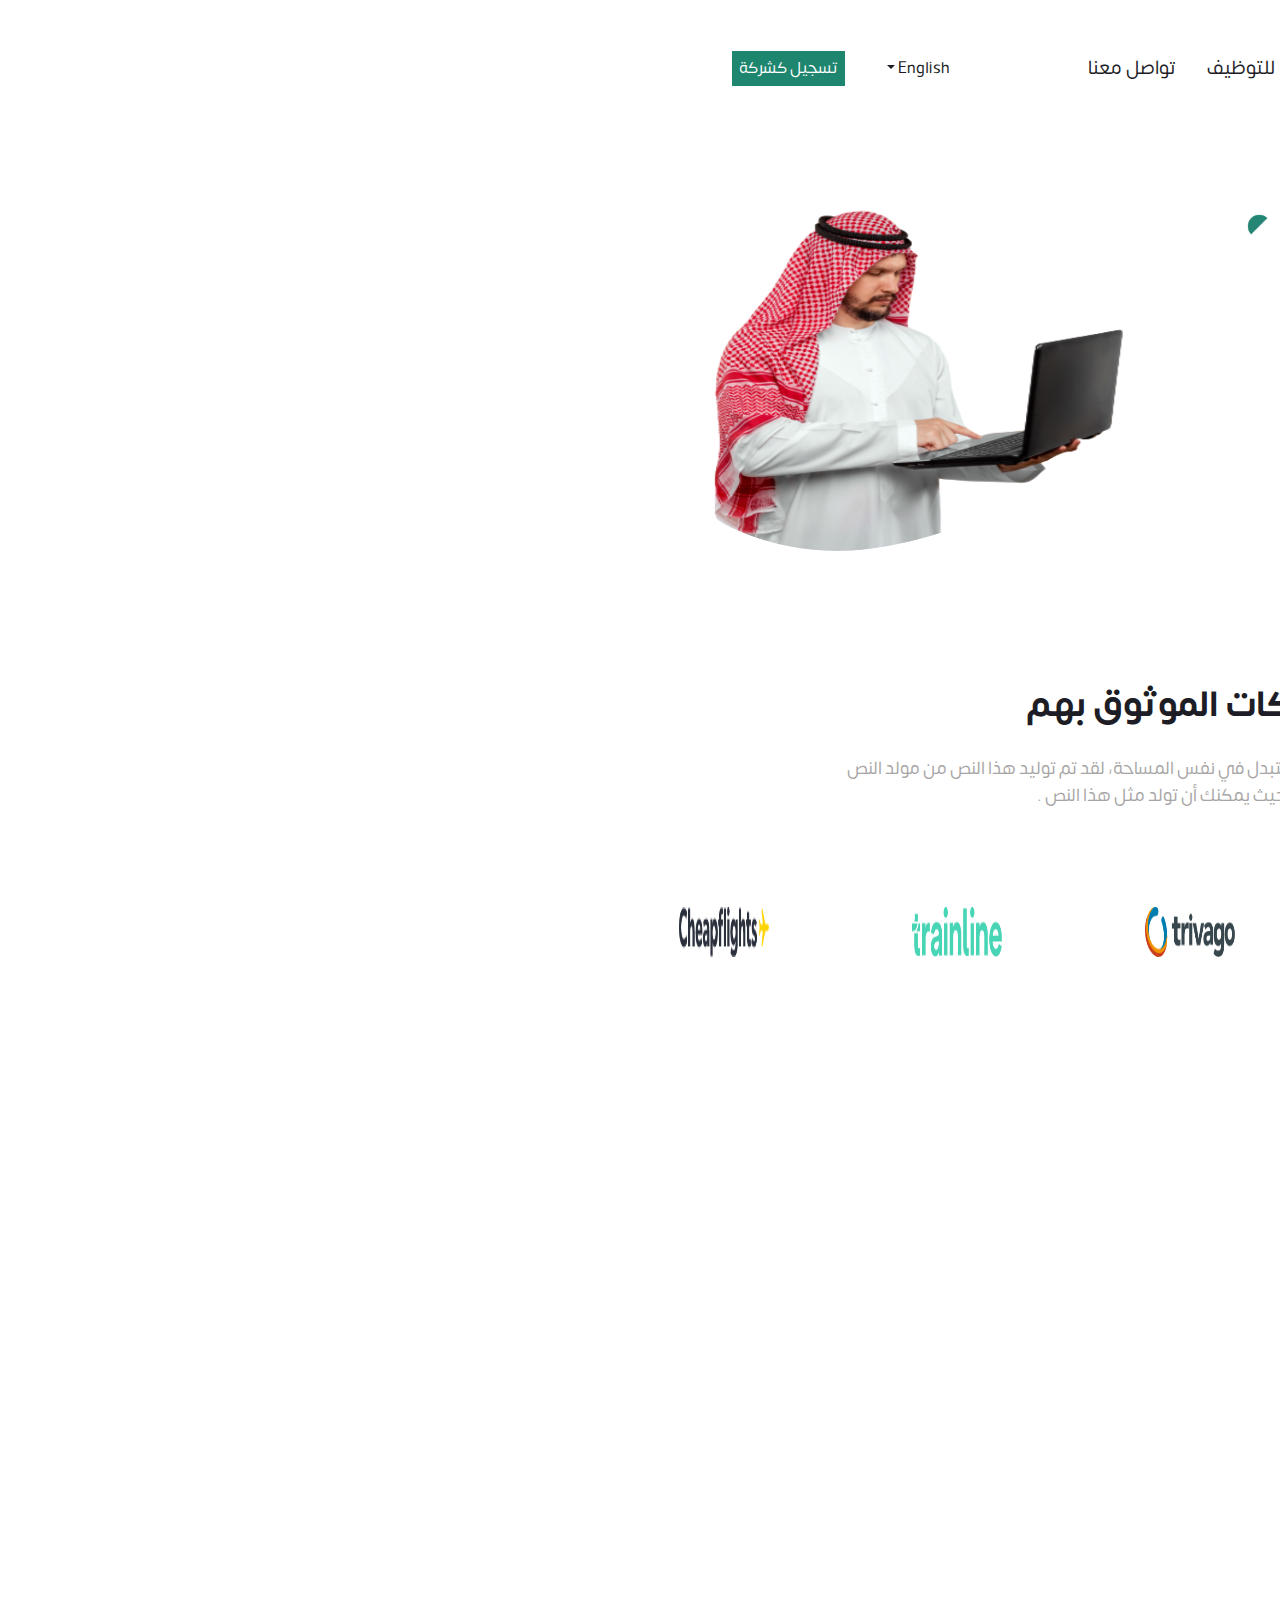
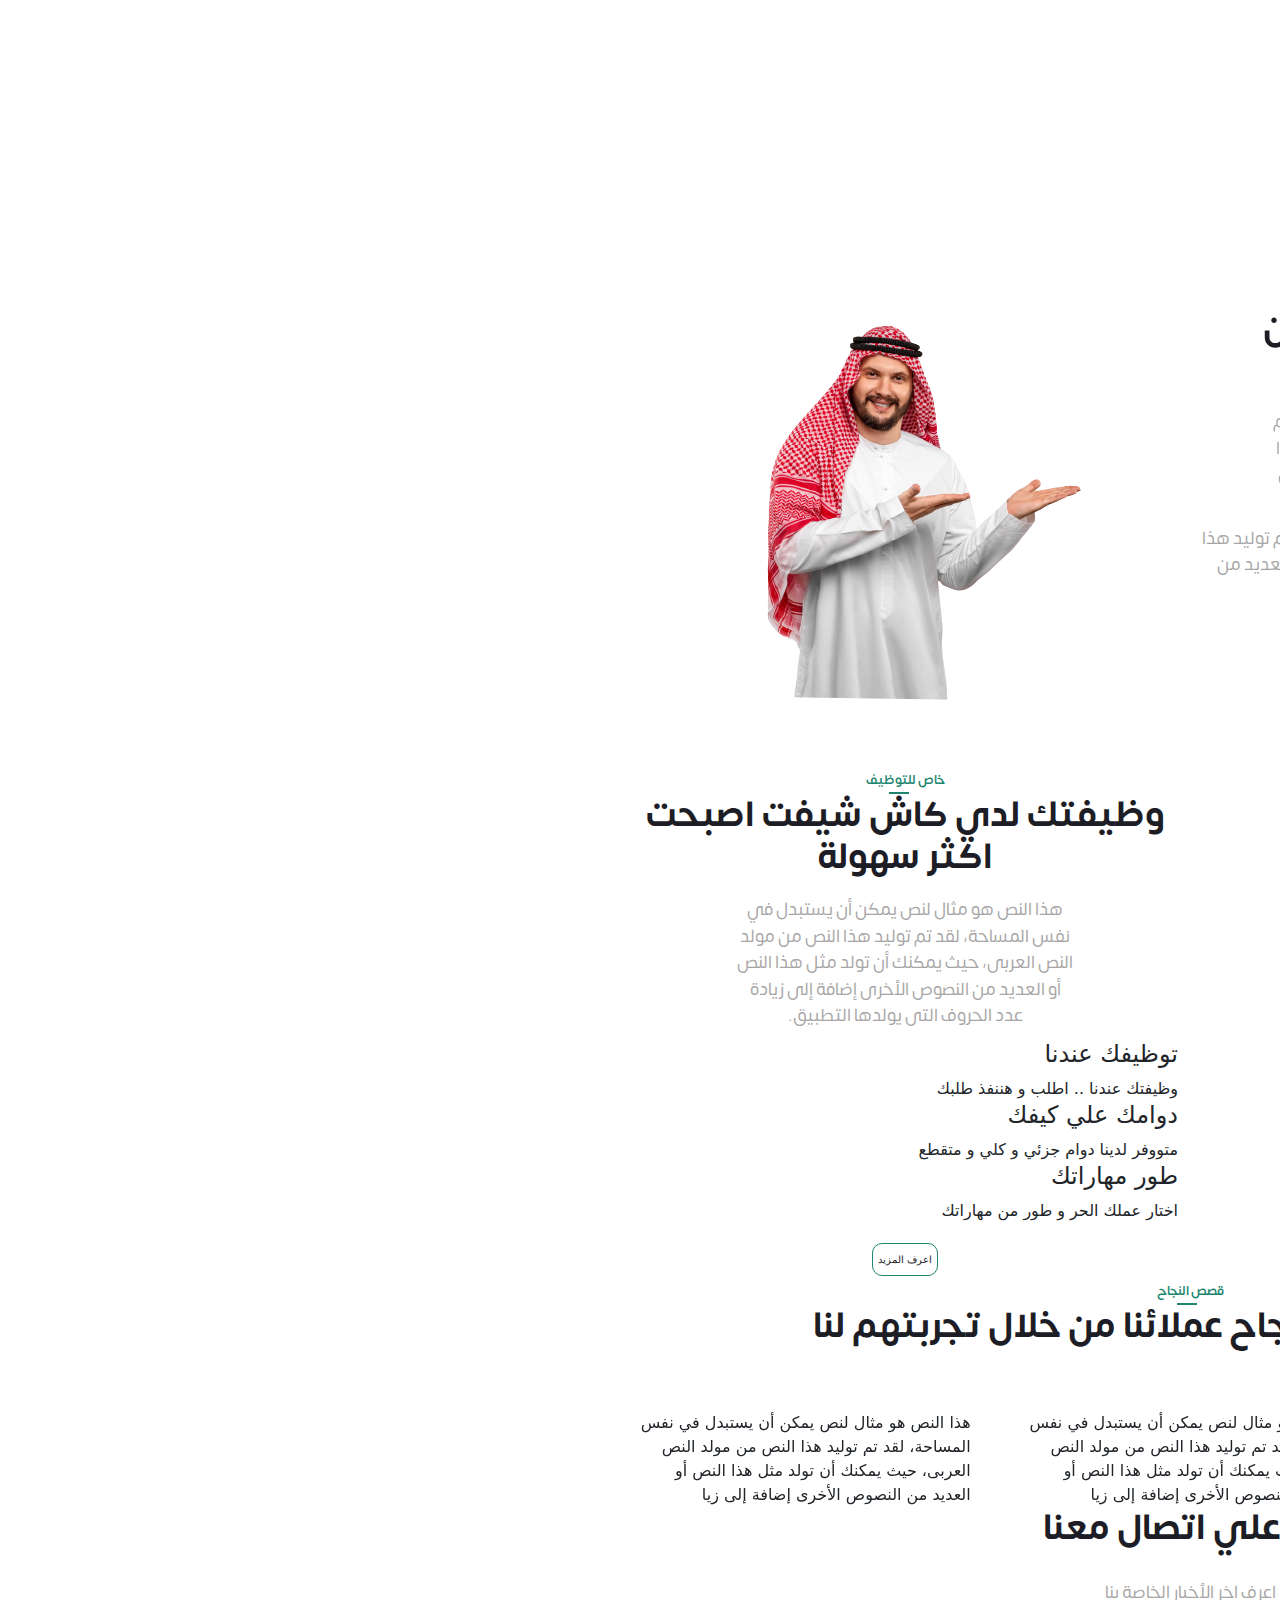
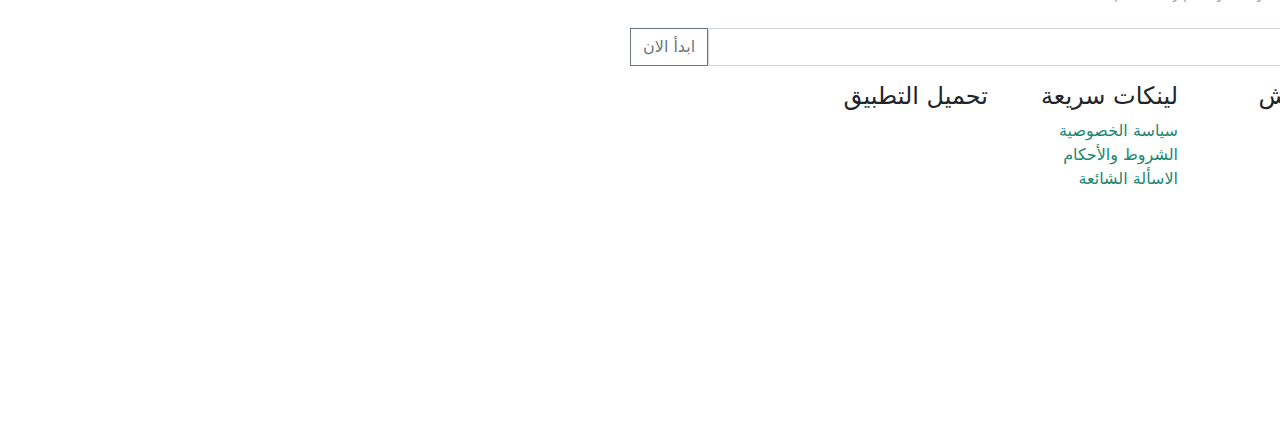
==== index.html @ 90ef7f99 "21/7" ====
<!DOCTYPE html>

<html lang="ar" dir="rtl">

<head>
    <meta charset="UTF-8" />
    <meta http-equiv="X-UA-Compatible" content="IE=edge" />
    <meta name="viewport" content="width=device-width, initial-scale=1.0" />
    <title> الرئيسية</title>
    <!-- main css -->
    <link rel="stylesheet" href="css/all.min.css" />
    <link rel="stylesheet" href="css/bootstrap.min.css" />
    <link rel="stylesheet" href="scss/main.min.css" />
    <!-- main css -->
    <!-- responsive -->
    <link rel="stylesheet" href="css/responsive.css">
    <!-- responsive -->

    <!-- swiper -->
    <link rel="stylesheet" href="css/swiper-demos.css">
    <!-- swiper -->
    <!-- animation -->
    <link rel="stylesheet" href="css/aos-anmite.css" />
    <!-- animation -->
    <!-- ? Favicon -->
    <link rel="icon" href="./image/logo.png" type="image" />
    <!-- ? Favicon -->
</head>

<body>
    <!---------------------- start loader -------------------------------------------->
     <!-- <div id="preloader"></div>  -->
    <!---------------------- finish loader -------------------------------------------->
    <!---------------------- start scroll-up -------------------------------------------->
    <a id="button" class="scroll-up"><i class="bi bi-chevron-up"></i></a>
    <!---------------------- finish scroll-up -------------------------------------------->
    <!-- =========== ? NavBar =========== -->
    <nav class="navbar home navbar-expand-lg" id="navbar">
        <div class="container">
            <a class="navbar-brand" href="index.html">
                <img src="image/logo.png" alt="logo">
            </a>
            <button class="navbar-toggler" type="button" data-bs-toggle="collapse" data-bs-target="#navbarNavDropdown"
                aria-controls="navbarNavDropdown" aria-expanded="false" aria-label="Toggle navigation">
                <span class="navbar-toggler-icon"></span>
            </button>
            <div class="collapse navbar-collapse" id="navbarNavDropdown">
                <ul class="navbar-nav">
                    <li class="nav-item active">
                        <a class="nav-link" href="index.html">الرئيسية</a>
                    </li>
                    <li class="nav-item">
                        <a class="nav-link" href="about-us.html"> للشركات</a>
                    </li>
                    <li class="nav-item">
                        <a class="nav-link" href="about-us.html">للتوظيف </a>

                    </li>
                    <li class="nav-item">
                        <a class="nav-link" href="connect.html"> تواصل معنا </a>
                    </li>
                </ul>

                <div class="dropdown">
                    <button class="btn btn-secondary dropdown-toggle" type="button" id="dropdownMenuButton1"
                        data-bs-toggle="dropdown" aria-expanded="false">
                        English
                    </button>
                    <ul class="dropdown-menu" aria-labelledby="dropdownMenuButton1">
                        <li><a class="dropdown-item" href="#"> العربية</a></li>
                    </ul>
                </div>
                <div class="inquery_btn button">
                    <a href="inqury.html" class="btn first"> تسجيل كشركة</a>
                </div>

            </div>
        </div>
    </nav>
    <!-- =========== ? NavBar =========== -->

    <!---------------------- start hero section -------------------------------------------->
    <section class="hero_section">
        <div class="container">
            <div class="row">
                <div class="col-lg-6 col-12">
                    <div class="content">
                        <h6>لدينا أكثر من <span>150،000</span>وظيفة مباشرة</h6>
                        <h1>لا تضع وقتك آلاف الوظائف</h1>
                        <p>عن طريق كاش شيفت يمكنك طلب وظيفتك المناسبة لأعمالك الحُرة من حيث عمل يومي او دوام كامل او
                            متقطع </p>
                        <div class="button">
                            <a href="#" class="first btn"> تسجيل كشركة</a>
                        </div>
                    </div>
                </div>
                <div class="col-lg-6 col-12">
                    <div class="img">
                        <img src="image/Mask Group 1618.png" alt="">
                    </div>
                </div>
                <span class="ball1">
                    <img src="image/hero1.png" alt="">
                </span>
                <span class="ball2">
                    <img src="image/hero2.png" alt="">
                </span>
            </div>
        </div>
    </section>
    <!---------------------- finish hero section -------------------------------------------->
    <!---------------------- start printer in success-------------------------------------------->
    <section class="printer_section">
        <div class="container">
            <div class="main_title">
                <h2>الشركات الموثوق بهم</h2>
                <p>هذا النص هو مثال لنص يمكن أن يستبدل في نفس المساحة، لقد تم توليد هذا النص من مولد النص العربى، حيث
                    يمكنك أن تولد مثل هذا النص .</p>
            </div>
            <div class="printer">
                <div class="swiper mySwiper">
                    <div class="swiper-wrapper">
                        <div class="swiper-slide">
                            <div class="img">
                                <img src="image/printer1.png" alt="client">
                            </div>
                        </div>
                        <div class="swiper-slide">
                            <div class="img">
                                <img src="image/printer2.png" alt="client">
                            </div>
                        </div>
                        <div class="swiper-slide">
                            <div class="img">
                                <img src="image/printer3.png" alt="client">
                            </div>
                        </div>
                        <div class="swiper-slide">
                            <div class="img">
                                <img src="image/printer4.png" alt="client">
                            </div>
                        </div>
                        <div class="swiper-slide">
                            <div class="img">
                                <img src="image/printer5.png" alt="client">
                            </div>
                        </div>
                        <div class="swiper-slide">
                            <div class="img">
                                <img src="image/printer6.png" alt="client">
                            </div>
                        </div>
                    </div>
                </div>
            </div>
    </section>
    <!---------------------- finish printer in success -------------------------------------------->
    <!---------------------- start service -------------------------------------------->
    <section class="service_section" data-aos="fade-up" data-aos-duration="3000">
        <div class="container">
            <div class="main_title">
                <span>خدماتنا</span>
                <h2>شعارنا هو النجاح
                    و هذا الذي يجعلنا دائما في المقدمة </h2>
            </div>
            <div class="row">
                <div class="col-lg-4 col-md-4 col-12">
                    <div class="content">
                        <img src="" alt="">
                        <h4>فرص عمل متاحة</h4>
                        <p>هذا النص هو مثال لنص يمكن أن يستبدل في نفس المساحة، لقد تم توليد هذا النص من مولد النص
                            العربى، حيث يمكنك أن تولد مثل هذا النص أو العديد من النصوص الأخرى إضافة إلى زيادة عدد
                            الحروف التى يولدها التطبيق.</p>
                    </div>
                </div>
                <div class="col-lg-4 col-md-4 col-12">
                    <div class="content">
                        <img src="" alt="">
                        <h4>توفير فرص عمل حر</h4>
                        <p>هذا النص هو مثال لنص يمكن أن يستبدل في نفس المساحة، لقد تم توليد هذا النص من مولد النص
                            العربى، حيث يمكنك أن تولد مثل هذا النص أو العديد من النصوص الأخرى إضافة إلى زيادة عدد
                            الحروف التى يولدها التطبيق.</p>
                    </div>
                </div>
                <div class="col-lg-4 col-md-4 col-12">
                    <div class="content">
                        <img src="" alt="">
                        <h4>توظيف متاح للشركات</h4>
                        <p>هذا النص هو مثال لنص يمكن أن يستبدل في نفس المساحة، لقد تم توليد هذا النص من مولد النص
                            العربى، حيث يمكنك أن تولد مثل هذا النص أو العديد من النصوص الأخرى إضافة إلى زيادة عدد
                            الحروف التى يولدها التطبيق.</p>
                    </div>
                </div>
            </div>

        </div>
    </section>
    <!---------------------- finish service -------------------------------------------->

    <!---------------------- start counter -------------------------------------------->
    <section class="counter_section" id="counter_section" style="background: url(./image/back2.png) fixed; background-size: cover;background-position: center;">
        <div class="container">
            <div class="boxes row" data-aos="fade-up" data-aos-duration="3000">
                <div class="box col-lg-3 col-md-6 col-12">
                    <div class="counter" data-target="200">200 </div>
                    <h5 class="head-categ"> عدد الوظائف المتاحة</h5>
                </div>
                <div class="box col-lg-3 col-md-6 col-12">
                    <div class="counter" data-target="400">400 </div>
                    <span class="head-categ"> عدد العاملين لدينا</span>
                </div>
                <div class="box col-lg-3 col-md-6 col-12">
                    <div class="counter" data-target="600"> 600 </div>
                    <span class="head-categ"> ساعة عمل تم تغطيتها</span>
                </div>

                <div class="box col-lg-3 col-md-6 col-12">
                    <div class="counter" data-target="600"> 600 </div>
                    <span class="head-categ"> مدربين وجاهزين للتوظيف </span>

                </div>
            </div>
        </div>
    </section>
    <!---------------------- finish counter -------------------------------------------->
    <!---------------------- start search service -------------------------------------------->
    <section class="service_search">
        <div class="container">
            <div class="row">
                <div class="col-lg-6 col-md-6 col-12">
                    <div class="main_title">
                        <span>خاص للشركات</span>
                        <h2> خدمه خاصه بالشركات الباحثة عن
                            موظفين </h2>
                        <P >هذا النص هو مثال لنص يمكن أن يستبدل في نفس المساحة، لقد تم توليد هذا النص من مولد النص
                            العربى، حيث يمكنك أن تولد مثل هذا النص أو العديد من النصوص الأخرى إضافة إلى زيادة عدد الحروف
                            التى يولدها التطبيق.</P>
                    </div>
                    <div class="title">
                        هذا النص هو مثال لنص يمكن أن يستبدل في نفس المساحة، لقد تم توليد هذا النص من مولد النص العربى،
                        حيث يمكنك أن تولد مثل هذا النص أو العديد من النصوص الأخرى إضافة إلى زيادة عدد الحروف التى يولدها
                        التطبيق.
                    </div>
                    <ul>
                        <li>جدولة فرص العمل</li>
                        <li>الدفع للموظفين مرن</li>
                        <li>متابعة الحضور</li>
                        <li>جميع وظائفك متوفرة لدينا </li>
                        <li>تقييم الجوده</li>
                        <li>باقتك على كيفك</li>
                    </ul>
                </div>
                <div class="col-lg-6 col-md-6 col-12">
                    <div class="img">
                        <img src="image/search.png" alt="">
                    </div>
                </div>
            </div>
        </div>
    </section>
    <!---------------------- finish search service -------------------------------------------->
    <!---------------------- start your job -------------------------------------------->
    <section class="your_job">
        <div class="container">
            <div class="row">
                <div class="col-lg-6 col-md-6 col-12">
                    <div class="img">
                        <img src="" alt="your job">
                    </div>
                </div>
                <div class="col-lg-6 col-md-6 col-12">
                    <div class="main_title">
                        <span>خاص للتوظيف</span>
                        <h2>وظيفتك لدي كاش شيفت اصبحت اكثر سهولة </h2>
                        <p>هذا النص هو مثال لنص يمكن أن يستبدل في نفس المساحة، لقد تم توليد هذا النص من مولد النص
                            العربى،
                            حيث يمكنك أن تولد مثل هذا النص أو العديد من النصوص الأخرى إضافة إلى زيادة عدد الحروف التى
                            يولدها
                            التطبيق.</p>
                    </div>
                    <div class="boxes">
                        <div class="box">
                            <h4>توظيفك عندنا</h4>
                            <p>وظيفتك عندنا .. اطلب و هننفذ طلبك</p>
                        </div>
                        <div class="box">
                            <h4>دوامك علي كيفك</h4>
                            <p>متووفر لدينا دوام جزئي و كلي و متقطع</p>
                        </div>
                        <div class="box">
                            <h4>طور مهاراتك</h4>
                            <p>اختار عملك الحر و طور من مهاراتك</p>
                        </div>
                    </div>
                    <div class="button">
                        <a href="#" class="btn second">اعرف المزيد</a>
                    </div>
                    <div class="app_button">

                    </div>

                </div>
            </div>
        </div>
    </section>
    <!---------------------- finish your job -------------------------------------------->
    <!---------------------- start success story -------------------------------------------->

    <section class="success_story">
        <div class="container">
            <div class="main_title">
                <span> قصص النجاح</span>
                <h2>نحن نهتم بقصص نجاح عملائنا من خلال تجربتهم لنا</h2>
            </div>
            <div class="swiper mySwiper_1">
                <div class="swiper-wrapper">
                    <div class="swiper-slide">
                        <div class="head">
                            <div class="text">
                                <img src="" alt="">
                                <div class="desc">
                                    <h6></h6>
                                    <span></span>
                                </div>
                            </div>
                            <div class="img">
                                <img src="" alt="">
                            </div>
                        </div>
                        <p>هذا النص هو مثال لنص يمكن أن يستبدل في نفس المساحة، لقد تم توليد هذا النص من مولد النص
                            العربى، حيث يمكنك أن تولد مثل هذا النص أو العديد من النصوص الأخرى إضافة إلى زيا</p>
                    </div>


                </div>
            </div>
        </div>
    </section>
    <!---------------------- finish success story -------------------------------------------->
    <!---------------------- start subscribe  -------------------------------------------->
    <section class="subscrip">
        <div class="container">
            <div class="content">
                <div class="main_title">
                    <h2>كن علي اتصال معنا</h2>
                    <p>اعرف اخر الأخبار الخاصة بنا</p>
                </div>
                <form action="">
                    <div class="input-group mb-3">
                        <input class="form-control" type="email" name="email" id="email" required
                            placeholder="ادخل البريد الالكتروني" aria-describedby="button-addon1">
                        <button class="btn btn-outline-secondary" type="button" id="button-addon1">ابدأ الان</button>
                        <span class="icon_subscripe"></span>
                    </div>
                </form>
            </div>
        </div>
    </section>
    <!---------------------- finish subscribe -------------------------------------------->
    <!---------------------- start footer  -------------------------------------------->
    <footer>
        <div class="container">
            <div class="row">
                <div class="col-lg-4 col-md-6 col-12">
                    <div class="logo_footer">
                        <img src="image/logo-footer.png" alt="logo footer">
                    </div>

                    <p class="disc">هذا النص هو مثال لنص يمكن أن يستبدل في نفس المساحة، لقد تم توليد هذا النص من مولد
                        النص
                        العربى، حيث يمكنك أن تولد مثل هذا النص أو العديد من النصوص الأخرى إضافة إلى زيادة عالتى
                        يولدها التطبيق.إذا كنت تحتاج إلى عدد الفقرات كما تريد، النص لن يبدو مقسما</p>

                </div>
                <div class="col-lg-2 col-md-6 col-12">
                    <div class="important_links">
                        <h4 class="adress">منصة كاش شيفت</h4>
                        <ul>
                            <li><a href="index.html"> الرئيسية</a></li>
                            <li><a href="index.html"> للشركات</a></li>
                            <li><a href="index.html"> للتوظيف</a></li>
                            <li><a href="index.html"> اتصل بنا</a></li>
                        </ul>
                    </div>

                </div>
                <div class="col-lg-2 col-md-6 col-12">
                    <div class="important_links">
                        <h4 class="adress"> لينكات سريعة </h4>
                        <ul>
                            <li><a href="index.html"> سياسة الخصوصية</a></li>
                            <li><a href="index.html"> الشروط والأحكام</a></li>
                            <li><a href="index.html"> الاسألة الشائعة</a></li>
                        </ul>
                    </div>
                </div>
                <div class="col-lg-4 col-md-6 col-12">
                    <h4 class="adress"> تحميل التطبيق </h4>
                </div>
            </div>
        </div>
    </footer>

    <!---------------------- finish footer -------------------------------------------->







    <!-- main js -->
    <script src="js/bootstrap.min.js"></script>
    <script src="js/jquery-3.5.1.min.js"></script>
    <script src="js/main.js"></script>
    <!-- main js -->
    <!-- swiper -->
    <script src="js/swiper-demos.js"></script>
    <!-- swiper -->
    <!-- animation -->
    <script src="js/aos-anmite.js"></script>
    <script>
        AOS.init({
            disable: function () {
                var maxWidth = 700;
                return window.innerWidth < maxWidth;
            }
        });
    </script>
    <!-- animation -->

    <!-- printer in success slider -->
    <script>
        var swiper = new Swiper(".mySwiper", {
            slidesPerView: 5,
            spaceBetween: 10,
            loop: true,
            autoplay: {
                delay: 2500,
                disableOnInteraction: false,
            },
            breakpoints: {
                640: {
                    slidesPerView: 2,
                    spaceBetween: 20,
                },
                768: {
                    slidesPerView: 3,
                    spaceBetween: 40,
                },
                1024: {
                    slidesPerView: 5,
                    spaceBetween: 50,
                },
            },
        });
    </script>
    <!-- printer in success slider -->

    <!--  success story slider -->
    <script>
        var swiper = new Swiper(".mySwiper_1", {
            slidesPerView: 3,
            spaceBetween: 10,
            loop: true,
            autoplay: {
                delay: 2500,
                disableOnInteraction: false,
            },
            breakpoints: {
                640: {
                    slidesPerView: 1,
                    spaceBetween: 20,
                },
                768: {
                    slidesPerView: 2,
                    spaceBetween: 40,
                },
                1024: {
                    slidesPerView: 3,
                    spaceBetween: 50,
                },
            },
        });
    </script>
    <!-- success story  slider -->
    </script> -->
    <script src="js/counterup.min.js"></script>
    <script src="js/waypoints.min.js"></script>
    <script>
        $('.counter').counterUp({
            delay: 20,
            time: 3000
        });
    </script>

    <!-- counter -->

</body>

</html>
---- scss/main.min.css ----
@import url("https://cdn.jsdelivr.net/npm/bootstrap-icons@1.7.0/font/bootstrap-icons.css");:root{--color-white: #fff;--color-primary: #1e866f;--color-secound: #c7c7c7;--color-text: #1d1d26;--color-pargraph: #a7a5a5}@font-face{font-family:"light";src:url("../fonts/alfont_com_Somar-Light.otf")}@font-face{font-family:"regular";src:url("../fonts/alfont_com_Somar-Regular.otf")}@font-face{font-family:"medium";src:url("../fonts/Somar-Medium.otf")}@font-face{font-family:"semi-bold";src:url("../fonts/alfont_com_Somar-SemiBold.otf")}@font-face{font-family:"bold";src:url("../fonts/alfont_com_Somar-Bold.otf")}*{box-sizing:border-box}body{margin:0;padding:0;overflow-x:hidden;list-style:none;direction:rtl;height:100vh;scroll-behavior:smooth;position:relative}html{scroll-behavior:smooth}a{text-decoration:none;color:var(--color-primary)}ul{list-style:none;padding:0px}p{margin-bottom:0}*::-webkit-scrollbar{width:10px}*::-webkit-scrollbar-track{background:var(--color-primary)}*::-webkit-scrollbar-thumb{background:var(--color-pargraph)}*::-webkit-scrollbar-thumb:hover{background:var(--color-text)}.text{font-size:1rem;color:var(--color-text);font-family:"meduim"}.parg{font-size:1rem;color:var(--color-pargraph);font-family:"regular"}.button{display:flex;align-items:center;justify-content:center;margin-top:20px}.button .first{display:flex;align-items:center;justify-content:center;transition:0.2s all ease-in-out;background:var(--color-primary);border-radius:0px;font-size:1.5rem;font-family:"medium";text-align:center;color:var(--color-white);position:relative;z-index:10;padding:1%}.button .first:hover{background-color:var(--color-white);color:var(--color-primary);border:1px solid var(--color-primary)}.button .second{display:flex;align-items:center;justify-content:center;transition:0.2s all ease-in-out;background:var(--color-white);border-radius:10px;font-size:0.6rem;font-family:"meduim";line-height:1;text-align:center;color:var(--color-text);position:relative;z-index:10;padding:2% 1%;border:1px solid var(--color-primary)}.button .second::before{position:absolute;content:"";background:var(--color-primary);width:0;height:100%;border-radius:10px;color:var(--color-text);z-index:-1;transition:0.2s all ease-in-out}.button .second:hover::before{width:100%}.main_title{position:relative;text-align:center;display:flex;justify-content:center;align-items:center;flex-direction:column}.main_title span{font-size:1.2rem;color:var(--color-primary);font-family:"semi-bold";position:relative}.main_title span::after{content:"";color:var(--color-primary);background-color:var(--color-primary);position:absolute;width:20px;height:2px;bottom:0;left:30%}.main_title h2{font-size:2.2rem;font-family:"bold";color:var(--color-text)}.main_title p{font-size:1.1rem;font-family:"regular";color:var(--color-pargraph);padding:2% 19%;text-align:center}.input-group{position:relative;margin-bottom:3%}.input-group .icon_form{position:absolute;left:0.3rem;top:58%}.form-label{width:100%;font-size:1rem;color:var(--color-text);font-family:"meduim"}.form-control{border-radius:2px;padding-inline-start:4%;background-color:transparent;color:var(--color-pargraph);font-family:"regular"}.form-control:focus{box-shadow:none !important;border-color:var(--color-pargraph) !important}.form-control::placeholder{color:var(--color-text);font-family:"regular" !important;font-size:0.9rem}textarea{height:150px}textarea.form-control{padding-left:2%}.form-select{border-radius:8px !important;padding:0.375rem 2.25rem 0.375rem 1.4rem;font-family:"regular";background-color:#f5f5f5;color:var(--iconcolor);background-position:right;position:relative}.form-select:focus{box-shadow:unset !important}.btn:focus,.form-check-input:focus,.form-check :focus,.btn-check:focus+.btn,.btn-close:focus,.accordion-button:focus{box-shadow:none}input[type="data"]{color:var(--color-secound);font-family:"regular"}input[type="data"]::placeholder{content:""}::-webkit-calendar-picker-indicator{background-color:#ffffff;opacity:0;padding:5px;cursor:pointer;width:50%;border-radius:3px}input::-webkit-outer-spin-button,input::-webkit-inner-spin-button{-webkit-appearance:none;margin:0}.bh-widget-page .bh-w-link{display:none}.navbar .navbar-toggler{cursor:pointer;border:1px solid var(--color-white);width:1.8em !important;height:1.8em !important;padding:0 7px 2px 7px !important;outline:none !important}.navbar .navbar-toggler-icon{transition:all 0.2s ease-out;transform:rotate(0 deg)}.navbar .navbar-toggler-icon,.navbar .navbar-toggler-icon::before,.navbar .navbar-toggler-icon::after{width:1em !important;height:2px !important;display:flex;background-image:none;background-color:var(--color-white);position:absolute !important;transition:all 0.2s ease-in}.navbar .navbar-toggler-icon::before{content:"";display:block;top:-0.3em}.navbar .navbar-toggler-icon::after{content:"";display:block;bottom:-0.3em}.navbar .navbar-toggler:focus{box-shadow:none;cursor:pointer;border:1px solid var(--color-white) !important;width:1.8em !important;height:1.8em !important;padding:0 7px 2px !important}.active-hamburger .navbar-toggler-icon{transition:0.2s;transform:rotate(405deg)}.active-hamburger .navbar-toggler-icon::before{top:0;opacity:0}.active-hamburger .navbar-toggler-icon::after{transition:0.2s;transform:rotate(-90deg);display:flex;justify-content:center;text-align:center;top:0;left:0}#preloader{background-image:url(../image/loader.jpg);background-repeat:no-repeat;background-position:center;background-size:cover;background-color:#fff;background-size:15%;height:100vh;width:100%;position:fixed;z-index:1100}#button{display:inline-block;background-color:var(--color-primary);width:40px;height:40px;border-radius:50%;text-align:center;position:fixed;bottom:40px;left:30px;transition:background-color 0.5s, opacity 0.5s, visibility 0.5s;opacity:0;visibility:hidden;z-index:100;border:1px solid var(--color-fourth);animation:move-toggs 3s linear infinite}#button::after{font-weight:normal;font-style:normal;font-size:2em;line-height:50px;color:var(--color-primary)}#button i{color:var(--color-text);margin:auto;font-size:22px;transition:0.3s all}#button:hover{background-color:var(--color-text);cursor:pointer}#button:hover i{color:var(--color-white)}#button:active{background-color:#555}#button.show{opacity:1;visibility:visible}@keyframes move-toggs{0%{bottom:40px}25%{bottom:20px}50%{bottom:10px}75%{bottom:20px}100%{bottom:40px}}.navbar{background-color:var(--color-white);transition:0.25s all ease-in-out}.navbar .navbar-brand{width:130px;height:121px}.navbar .navbar-brand img{width:100%;height:100%}.navbar .navbar-collapse .navbar-nav{width:66%;justify-content:center}.navbar .navbar-collapse .navbar-nav .nav-item{transition:0.35s all ease-in;position:relative}.navbar .navbar-collapse .navbar-nav .nav-item .nav-link{font-size:1.2rem;font-family:"regular";color:var(--color-text);padding-left:1rem;padding-right:1rem;position:relative;overflow:hidden;z-index:1;transition:0.25s all}.navbar .navbar-collapse .navbar-nav .nav-item .nav-link:hover{color:var(--color-secound)}.navbar .navbar-collapse .navbar-nav .nav-item.active .nav-link{color:var(--color-primary);font-family:"bold";transition:0.25s all ease-in-out}.navbar .navbar-collapse .navbar-nav .nav-item.active .nav-link:hover{color:var(--color-secound)}.navbar .navbar-collapse .inquery_btn{width:17%;margin-top:0}.navbar .navbar-collapse .inquery_btn .first{padding:3% 4%;font-size:1rem;font-family:"regular";border-radius:0}.navbar .navbar-collapse .dropdown .dropdown-toggle{background-color:transparent;border:none;font-size:1rem;font-family:"regular";color:var(--color-text)}.navbar .navbar-collapse .dropdown .dropdown-menu{min-width:4rem}.navbar .navbar-collapse .dropdown .dropdown-menu .dropdown-item{font-family:"regular";font-size:0.8rem;color:var(--color-text)}.navbar.change{background-color:rgba(16,34,46,0.8)}.navbar.change .navbar-nav{width:100%}.navbar.change .navbar-nav .nav-item{position:relative}.navbar.change .navbar-nav .nav-item .nav-link{padding-right:1.8rem;padding-left:1.8rem}.hero_section{position:relative;padding:5% 0}.hero_section .ball1{position:absolute;top:73px;right:43%}.hero_section .ball1 img{width:2%;height:auto}.hero_section .ball2{position:absolute;bottom:118px;right:25%}.hero_section .ball2 img{width:2%;height:auto}.hero_section .content{text-align:start;padding-inline-end:5%}.hero_section .content h6{color:#707070;font-family:"regular";font-size:1rem}.hero_section .content h6 span{color:var(--color-primary)}.hero_section .content h1{font-size:3.3rem;color:var(--color-text);font-family:"regular";padding:2% 0 4%}.hero_section .content p{font-size:1.3rem;color:var(--color-pargraph);font-family:"regular";padding-inline-end:10%}.hero_section .content .button{justify-content:start}.hero_section .content .button .btn{width:50%}.hero_section .img{width:100%;height:350px;padding-inline-start:5%}.hero_section .img img{width:100%;height:100%}.printer_section{padding:5% 0}.printer_section .swiper{width:100%;height:200px}.printer_section .swiper .swiper-slide{text-align:center;font-size:18px;background:#fff;display:flex;justify-content:center;align-items:center;padding:0 2%}.printer_section .swiper .swiper-slide .img{width:90px;height:50px}.printer_section .swiper .swiper-slide .img img{width:100%;height:100%}.service_section{padding:5% 0;background-image:url(../image/back.png);background-size:cover}.service_section .main_title{padding:2% 25%}.service_section .content h4{font-size:1.5rem;font-family:"bold";color:var(--color-text)}.service_section .content p{font-size:1rem;font-family:"regular";color:var(--color-pargraph);padding:2% 19%;text-align:center}.counter_section{padding:2% 0;margin:4% 0}.counter_section .boxes .box{flex-direction:column;text-align:center}.counter_section .boxes .box .counter{font-size:2.5rem;font-family:"medium";color:var(--color-white)}.counter_section .boxes .box .head-categ{font-size:1.21rem;font-family:"regular";color:var(--color-white)}.service_search .main_title{text-align:start;align-items:flex-start;justify-content:flex-start}.service_search .main_title p{padding:2% 0;padding-inline-end:10%;text-align:start}.service_search .title{font-size:1.1rem;font-family:"regular";color:var(--color-pargraph)}
/*# sourceMappingURL=main.min.css.map */
---- css/responsive.css ----
/* ---------------------------------------------------------media query------------------------------------------- */
/* Extra small devices (phones, 767px and down) */
@media only screen and (max-width: 767.98px) {
  /* start navbar */
  .navbar-nav {
    width: 100%;
    margin: 0;
    padding: 0;
  }
  .navbar .dropdown-lang,
  .navbar .btn-sign,
  .navbar .dropdown-sign {
    width: 44%;
    margin: 10px auto !important;
  }
  .navbar .dropdown-lang .dropdown-menu[data-bs-popper],
  .navbar .dropdown-sign .dropdown-menu[data-bs-popper] {
    left: -5px;
  }
  /* finish navbar */
  /* start login form */
  .form-login .img img {
    width: 200px;
    height: 200px;
    padding: 5px 0;
  }
  /* finish login form */
  /* start confirm form */
  .form .form-step-active h4 {
    font-size: 23px;
  }
  .form .form-step-active h6 {
    font-size: 15px;
    padding: 3% 9%;
  }
  .form .form-step-active p {
    font-size: 14px;
    padding: 0;
  }
  .form .form-step-active .input-group {
    width: 100%;
  }
  .form .form-step-active .input-group .form-select {
    width: 100%;
  }
  .form .form-step-active .btn {
    margin: 1% 0;
  }
  .form .form-step-active .input-group .eye {
    top: 23%;
  }
  .form .form-step-active .full {
    width: 100%;
    padding-top: 15% !important;
  }
  .form .form-step-active .input-group .eye-login {
    top: 24%;
    left: 31%;
  }
  .form .form-step-active .form-control {
    padding-right: 13%;
  }
  .form .form-step-active .input-group .icons {
    top: 13%;
  }
  /* finish conform form */
  /* start data complete */
  .data-coplete-tab .tab-content .first-tab h2 {
    text-align: center;
  }
  .upl {
    height: 235px;
    display: flex;
    justify-content: center;
    align-items: center;
  }
  .profile-pic-div {
    display: flex;
    position: relative;
    justify-content: center;
    align-items: center;
    top: 0;
    left: 0;
  }
  #uploadBtn {
    width: 44%;
    bottom: -5px;
    transform: translateX(-27%);
  }
  .data-coplete-tab .kind {
    margin-top: 4%;
  }
  .form {
    padding: 23px 10px;
  }
  .data-coplete-tab .nav-pills {
    flex-direction: row !important;
  }
  .data-coplete-tab .nav-pills .nav-link {
    width: 45%;
  }
  .data-coplete-tab .admin-responsable {
    width: 100%;
  }
  .data-coplete-tab .admin-responsable h2 {
    text-align: center;
  }
  /* finish data complete */
  /* start footer */
  footer ul,
  footer .slug {
    flex-direction: column;
    justify-content: center;
    width: 100%;
  }
  footer .slug {
    padding-bottom: 3%;
  }
  /* finish footer */
  /* start show order */
  .order .show-order .head p {
    font-size: 9px;
    margin: 0;
  }
  .order .show-order .content .header h6 {
    font-size: 12px;
  }
  .order .show-order .content p {
    margin-top: 3%;
    width: 74%;
    font-size: 11px;
  }
  .order .show-order .work-detials li p span {
    font-size: 9px;
  }
  .order .show-order .work-detials li p {
    font-size: 12px;
    margin: 2% 0;
  }
  .order .show-order .skills-req ul li {
    margin-bottom: 2%;
  }
  .order .show-order .adress p {
    width: 74%;
    font-size: 13px;
  }
  .candidates .nav-cand {
    flex-direction: column;
    align-items: center;
    justify-content: center;
    border-bottom: none;
  }
  .candidates .nav-cand li:last-child {
    margin-right: 0;
    margin-top: 2%;
    margin-bottom: 5%;
  }
  /* table */

  /* table */
  .page-item .page-link {
    font-size: 10px;
  }
  .modal-reject .button,
  .modal-accept .button {
    display: flex;
    flex-direction: column;
    justify-content: center;
    align-items: center;
  }
  .modal-reject .button .btn,
  .modal-accept .button .btn {
    margin-bottom: 3%;
  }
  .modal-reject .modal-footer,
  .modal-accept .modal-footer {
    justify-content: center;
  }
  .order .summary {
    left: 23%;
    bottom: -7%;
  }
  .order .content .input-group .icon {
    top: 30%;
    right: 2%;
  }
  .order .content .input-group .icont {
    top: 80%;
    right: 2%;
  }
  .order .content .new-form .form-step-active .form-select {
    margin-bottom: 1%;
  }
  /* finish show order */
  /* start rejected clerk page */
  .clark-section .head {
    flex-direction: column;
  }
  .clark-section .head .info {
    align-items: flex-start;
    width: 100%;
  }
  .clark-section .head .button {
    margin-top: 3%;
    width: 97%;
  }
  .clark-section .head .info h6 {
    font-size: 20px;
  }

  .clark-section .about p {
    font-size: 12px;
    line-height: 1.7;
  }
  .clark-section .skills .card {
    margin-bottom: 3%;
    padding: 3% 1%;
  }
  .clark-section .download .content p {
    font-size: 11px;
  }
  /* finish rejected clerk page */
  /* start profile clerk page */
  .form-remove .form-step-remove-active .show h6,
  .form-extension .form-step-extension-active .show h6 {
    font-size: 18px;
  }
  .form-extension .form-step-extension-active ul p {
    font-size: 13px;
  }
  .form-extension .form-step-extension-active ul span {
    font-size: 11px;
  }
  .form-extension .form-step-extension-active ul i {
    font-size: 12px;
  }
  /* start profile clerk page */
  /* table */
  .all-order table tbody td {
    padding: 1% 2%;
  }
  .all-order table thead td {
    font-size: 14px;
  }
  /* table */
  .non-exist a {
    width: 50%;
  }
  /* start new order page */
  .order .pattern .head p {
    font-size: 9px;
  }
  .order .pattern .button .btn {
    width: 80%;
    font-size: 11px;
  }
  .order .pattern .content p {
    font-size: 11px;
  }
  /* finish new order page */
  /* start account page */
  .order .head-main {
    text-align: center;
  }
  .order .account .head-categ {
    text-align: center;
    font-size: 25px;
  }
  .order .account #uploadBtn {
    left: 43%;
  }
  .order .account h2:last-child {
    display: none;
  }
  .order .account .input-group {
    margin: 2% 0;
  }
  /* finish account page */
  /* start chat room page */
  .order .contact-pepole .search {
    padding: 3% 1%;
  }
  .order .contact-pepole .pepole h6 {
    text-align: center;
    font-size: 18px;
  }
  .order .contact-pepole .pepole ul {
    margin: 1% 0;
  }
  .order .contact-pepole .pepole ul li {
    margin: 7% 0;
  }
  .chat-footer textarea::-webkit-scrollbar {
    display: none;
  }
  /* finish chat room page */
  /* celander */
  .celander {
    width: 327px;
  }
  /* celander */
}
/* Medium devices (landscape tablets, 768px and up) */
@media (min-width: 768px) and (max-width: 1023.98px) {
  /* start navbar */
  .navbar-nav {
    width: 100%;
  }
  .navbar .dropdown-lang,
  .navbar .btn-sign,
  .navbar .dropdown-sign {
    width: 24%;
    margin: 10px 0 !important;
  }
  .navbar .dropdown-lang .dropdown-menu[data-bs-popper],
  .navbar .navbar .dropdown-sign .dropdown-menu[data-bs-popper] {
    left: 12px;
  }
  /* finish navbar */
  .form-login .img img {
    width: 250px;
    height: 250px;
    padding: 5px 0;
  }
  /* finish login form */
  /* start data complete */
  .upl {
    height: 235px;
    display: flex;
    justify-content: center;
    align-items: center;
  }
  .profile-pic-div {
    display: flex;
    position: relative;
    justify-content: center;
    align-items: center;
    top: 0;
    left: 0;
  }
  #uploadBtn {
    width: 44%;
    bottom: -5px;
    transform: translateX(-27%);
  }
  #uploadBtn h6 {
    margin-top: 4%;
    padding-top: 2%;
  }
  .data-coplete-tab .tab-content .first-tab h2 {
    text-align: center;
  }
  .form {
    padding: 23px 10px;
  }
  .data-coplete-tab .admin-responsable {
    width: 100%;
  }
  .data-coplete-tab .admin-responsable h2 {
    text-align: center;
  }
  /* finish data complete */
  /* footer */
  footer .slug {
    justify-content: center;
  }
  /* footer */
  /* start show order */
  .order .show-order .head p {
    font-size: 11px;
    margin-right: 2%;
  }
  .order .show-order .head .indection {
    text-align: center;
  }
  .order .show-order .content .header h6 {
    font-size: 15px;
  }
  .order .show-order .work-detials ul {
    justify-content: center;
    align-items: center;
  }
  .order .show-order .work-detials li p span {
    font-size: 9px;
  }
  .order .show-order .work-detials li p {
    margin: 1% 0;
  }
  .order .show-order .work-detials ul li {
    text-align: start;
    padding-right: 1%;
  }
  .order .show-order .skills-req ul li {
    font-size: 11px;
    margin-bottom: 2%;
  }
  .order .content .input-group .icon {
    top: 30%;
    right: 2%;
  }
  .order .content .input-group .icont {
    top: 80%;
    right: 2%;
  }
  .order .show-order .adress p {
    width: 89%;
  }
  .candidates .nav-cand {
    border-bottom: none;
  }
  .candidates .nav-cand li:last-child {
    margin: 4% auto 2%;
  }
  .order .summary {
    left: 27%;
    bottom: -3%;
  }
  /* finish show order */
  /* start rejected clerk page */
  .clark-section .about p {
    font-size: 11px;
    line-height: 1.9;
  }
  .team-work {
    margin-bottom: 3%;
  }
  /* finish rejected clerk page */
  /* start profile clerk page */
  .clark-section .head {
    flex-direction: column;
  }
  .clark-section .head .button {
    width: 90%;
    margin-top: 5%;
  }
  .clark-section .head .info {
    width: 100%;
  }
  .clark-section .skills .card {
    margin-bottom: 10%;
  }
  /* finish profile clerk page */
  /* tabel */

  /* tabel */
  /* start new order page */
  .order .pattern .head p {
    font-size: 11px;
  }
  .order .pattern .button .btn {
    width: 80%;
    font-size: 13px;
  }
  .order .pattern .content p {
    font-size: 13px;
  }
  /* finish new order page */
  /* start account page */
  .order .account h2:last-child {
    display: none;
  }
  .order .account #uploadBtn {
    left: 42%;
  }
  /* finish account page */
}
/* Extra large devices (large laptops and desktops, 1200px and up) */
@media (min-width: 1023.98px) and (max-width: 1200px) {
  /* start navbar */
  .navbar .dropdown-lang .lang-menu::after {
    left: 6px;
  }
  .navbar .dropdown-lang .dropdown-menu[data-bs-popper] {
    left: -28px;
  }
  /* finish navbar */
  /* start data complete */
  .profile-pic-div {
    height: 118px;
    width: 118px;
    position: absolute;
    top: 7%;
    left: -34%;
  }
  #uploadBtn {
    bottom: -180px;
  }
  #uploadBtn h6 {
    padding-top: 5%;
  }
  .form {
    padding: 21px 20px;
  }
  /* finish data complete */
  /* start account page */
  .order .account .profile-pic-div {
    left: -7%;
  }
  .order .account .head-categ {
    font-size: 23px;
  }
  .order .account h2:last-child {
    margin-top: 322%;
  }
  /* finish account page */
}
@media (max-width: 1000px) {
  /* responsive tabel */
  .table thead ,.candidates .table thead  {
    display: none;
  }
  .table,.candidates
  .table tbody,.candidates tbody,
  .table tr,.candidates tr,
  .table td,.candidates td {
    display: block;
    width: 100%;
  }
  .table tr ,.candidates tr {
    margin-bottom: 15px;
  }
  .table td ,.candidates .table td {
    text-align: left !important;
    padding-right: 50%;
    position: relative;
  }
  .table td::before ,.candidates .table td::before {
    content: attr(data-label);
    position: absolute;
    right: 0;
    width: 31%;
    font-size: 15px;
    text-align: left;
    color: black;
  }
  .table-work.table tbody tr:nth-child(even){
    color: white;
  }
  /* responsive tabel */
}
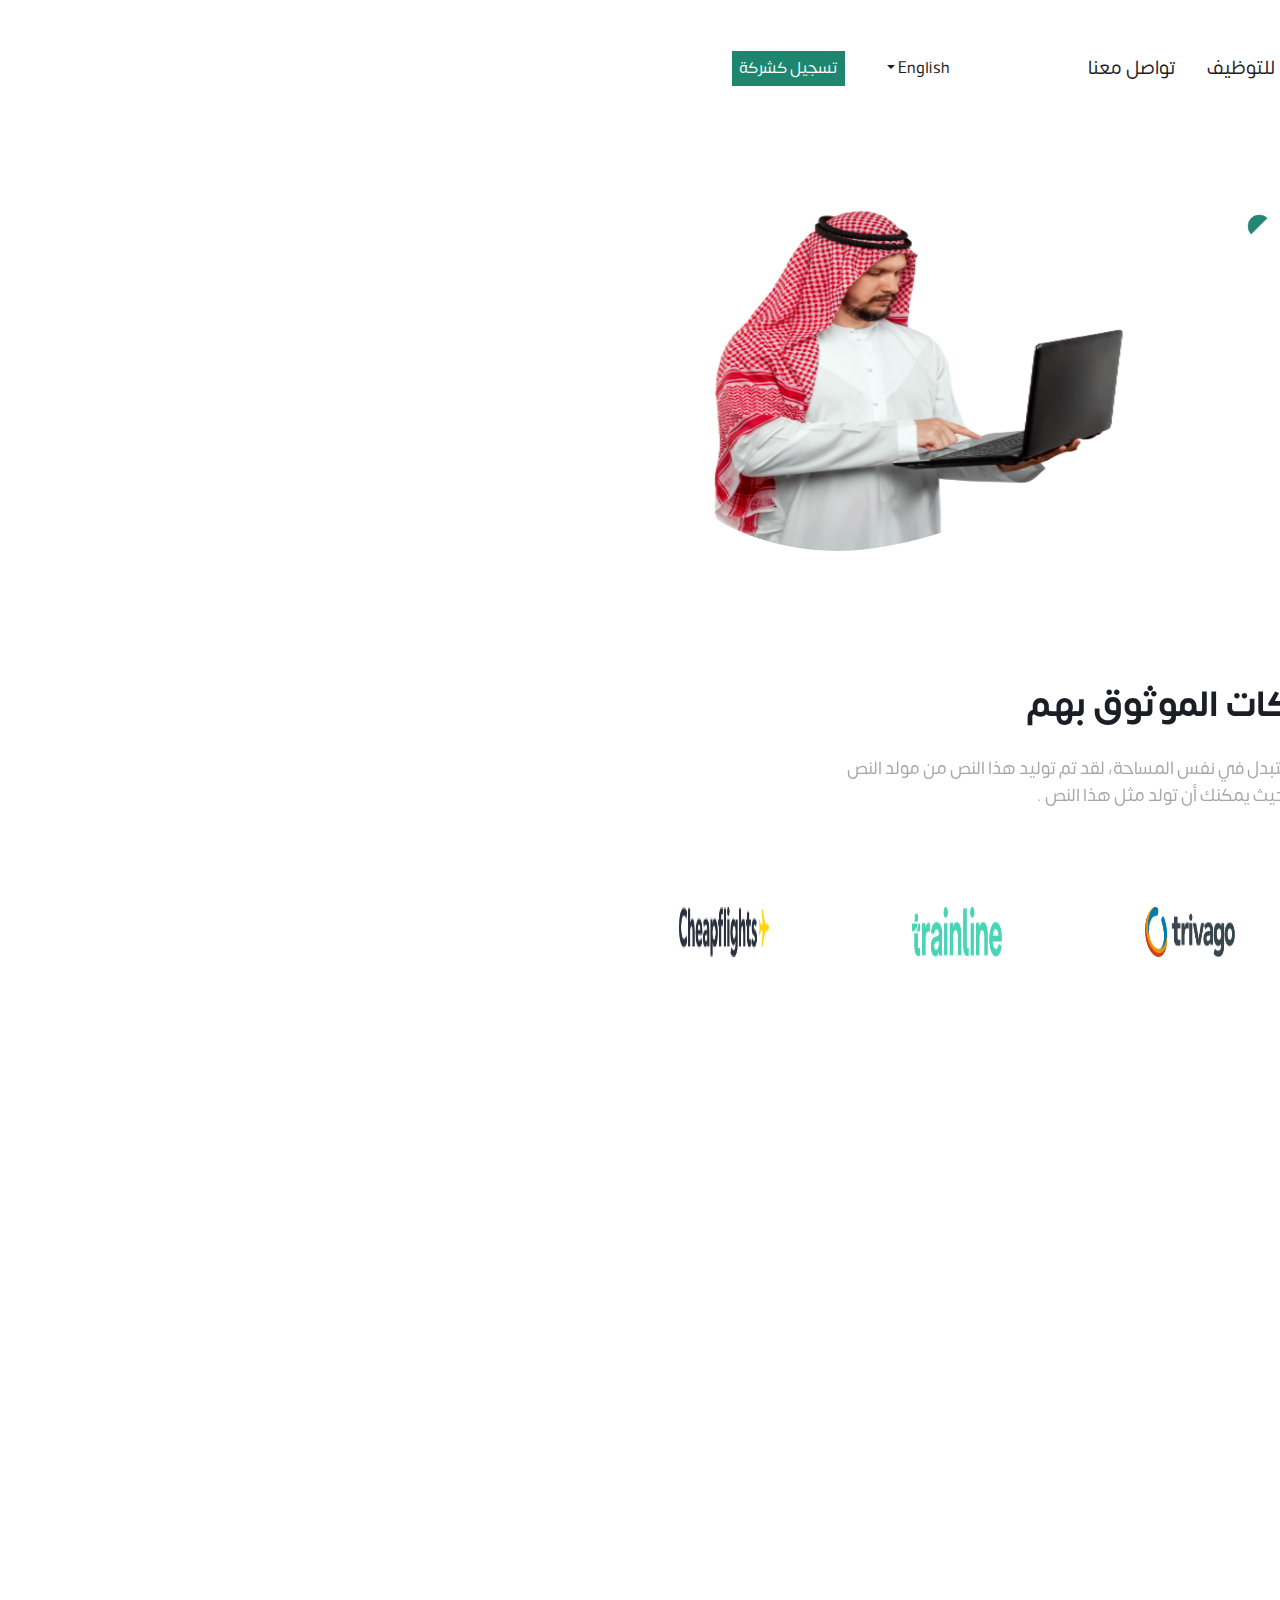
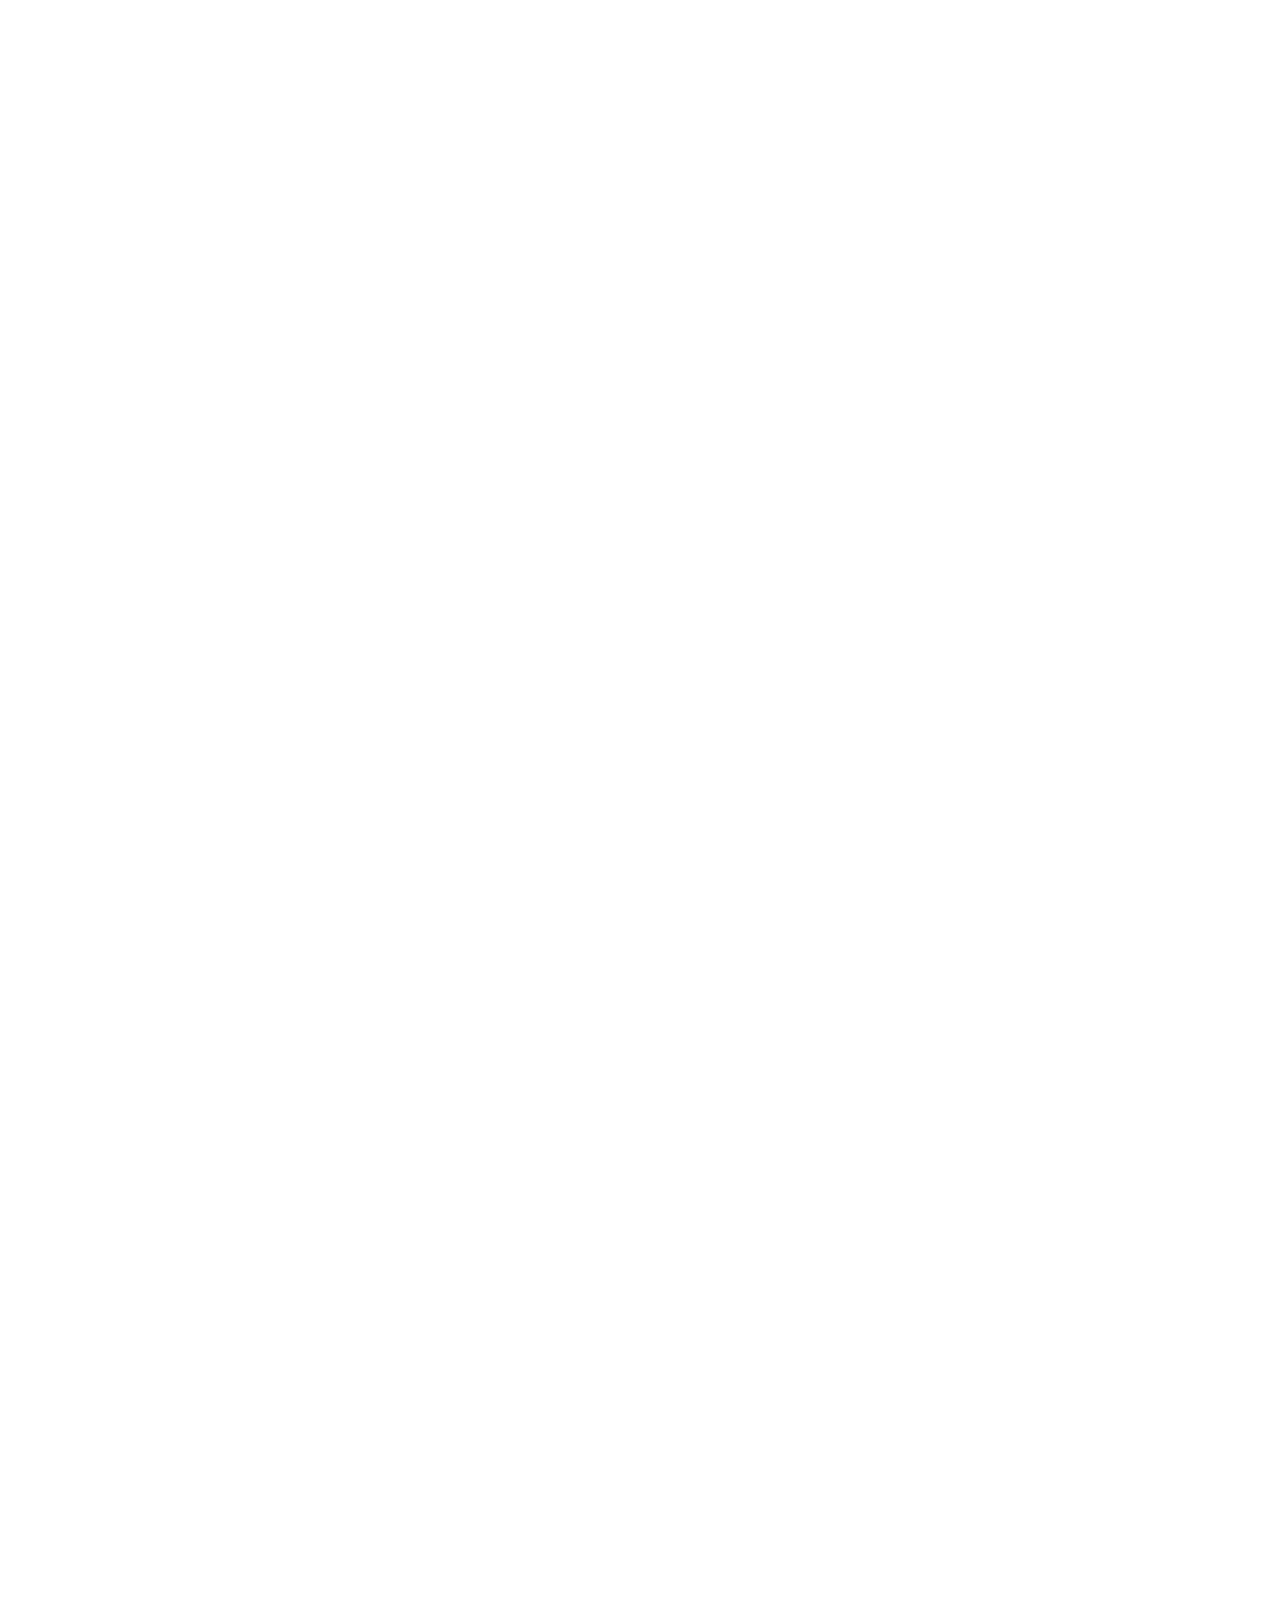
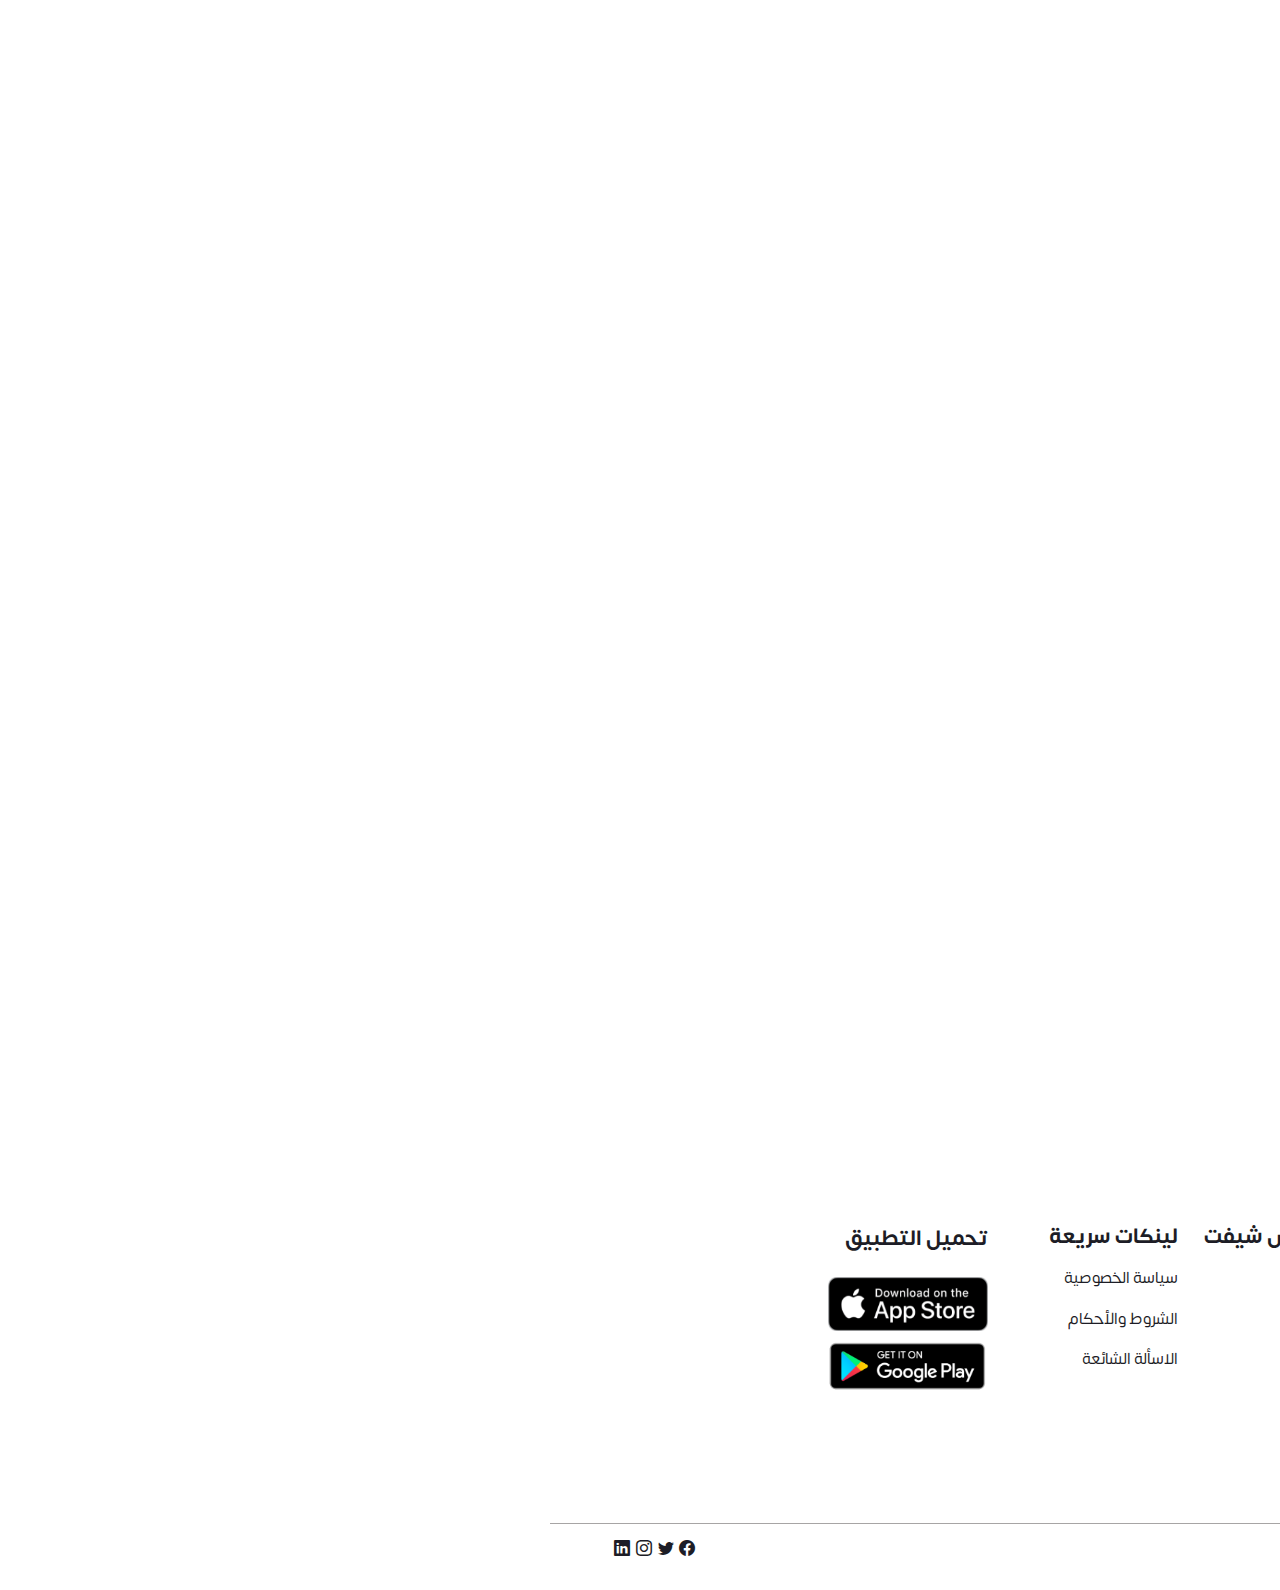
==== commit 67813d8a: "22/7" ====
--- a/index.html
+++ b/index.html
@@ -1,7 +1,5 @@
 <!DOCTYPE html>
-
 <html lang="ar" dir="rtl">
-
 <head>
     <meta charset="UTF-8" />
     <meta http-equiv="X-UA-Compatible" content="IE=edge" />
@@ -11,11 +9,14 @@
     <link rel="stylesheet" href="css/all.min.css" />
     <link rel="stylesheet" href="css/bootstrap.min.css" />
     <link rel="stylesheet" href="scss/main.min.css" />
+    <!-- for ltr lang -->
+    <!-- <link rel="stylesheet" href="css/style-ltr.css"> -->
     <!-- main css -->
     <!-- responsive -->
     <link rel="stylesheet" href="css/responsive.css">
+    <!-- <link rel="stylesheet" href="css/responsive-ltr.css"> -->
+    <!-- for ltr lang responsive -->
     <!-- responsive -->
-
     <!-- swiper -->
     <link rel="stylesheet" href="css/swiper-demos.css">
     <!-- swiper -->
@@ -29,7 +30,7 @@
 
 <body>
     <!---------------------- start loader -------------------------------------------->
-     <!-- <div id="preloader"></div>  -->
+     <div id="preloader"></div>  
     <!---------------------- finish loader -------------------------------------------->
     <!---------------------- start scroll-up -------------------------------------------->
     <a id="button" class="scroll-up"><i class="bi bi-chevron-up"></i></a>
@@ -50,7 +51,7 @@
                         <a class="nav-link" href="index.html">الرئيسية</a>
                     </li>
                     <li class="nav-item">
-                        <a class="nav-link" href="about-us.html"> للشركات</a>
+                        <a class="nav-link" href="companies.html"> للشركات</a>
                     </li>
                     <li class="nav-item">
                         <a class="nav-link" href="about-us.html">للتوظيف </a>
@@ -110,7 +111,7 @@
     </section>
     <!---------------------- finish hero section -------------------------------------------->
     <!---------------------- start printer in success-------------------------------------------->
-    <section class="printer_section">
+    <section class="printer_section" data-aos="fade-up" data-aos-duration="3000">
         <div class="container">
             <div class="main_title">
                 <h2>الشركات الموثوق بهم</h2>
@@ -198,7 +199,8 @@
     <!---------------------- finish service -------------------------------------------->
 
     <!---------------------- start counter -------------------------------------------->
-    <section class="counter_section" id="counter_section" style="background: url(./image/back2.png) fixed; background-size: cover;background-position: center;">
+    <section class="counter_section" id="counter_section"
+        style="background: url(./image/back2.png) fixed; background-size: cover;background-position: center;">
         <div class="container">
             <div class="boxes row" data-aos="fade-up" data-aos-duration="3000">
                 <div class="box col-lg-3 col-md-6 col-12">
@@ -224,7 +226,7 @@
     </section>
     <!---------------------- finish counter -------------------------------------------->
     <!---------------------- start search service -------------------------------------------->
-    <section class="service_search">
+    <section class="service_search" data-aos="fade-up" data-aos-duration="3000">
         <div class="container">
             <div class="row">
                 <div class="col-lg-6 col-md-6 col-12">
@@ -232,7 +234,7 @@
                         <span>خاص للشركات</span>
                         <h2> خدمه خاصه بالشركات الباحثة عن
                             موظفين </h2>
-                        <P >هذا النص هو مثال لنص يمكن أن يستبدل في نفس المساحة، لقد تم توليد هذا النص من مولد النص
+                        <P>هذا النص هو مثال لنص يمكن أن يستبدل في نفس المساحة، لقد تم توليد هذا النص من مولد النص
                             العربى، حيث يمكنك أن تولد مثل هذا النص أو العديد من النصوص الأخرى إضافة إلى زيادة عدد الحروف
                             التى يولدها التطبيق.</P>
                     </div>
@@ -249,6 +251,10 @@
                         <li>تقييم الجوده</li>
                         <li>باقتك على كيفك</li>
                     </ul>
+                    <div class="button">
+                        <a href="#" class="first btn">انضم الينا الآن</a>
+                        <a href="#" class="second btn">اعرف المزيد <i class="bi bi-arrow-left-short"></i> </a>
+                    </div>
                 </div>
                 <div class="col-lg-6 col-md-6 col-12">
                     <div class="img">
@@ -260,12 +266,12 @@
     </section>
     <!---------------------- finish search service -------------------------------------------->
     <!---------------------- start your job -------------------------------------------->
-    <section class="your_job">
+    <section class="your_job" data-aos="fade-up" data-aos-duration="3000">
         <div class="container">
             <div class="row">
                 <div class="col-lg-6 col-md-6 col-12">
                     <div class="img">
-                        <img src="" alt="your job">
+                        <img src="image/your job.png" alt="your job">
                     </div>
                 </div>
                 <div class="col-lg-6 col-md-6 col-12">
@@ -293,9 +299,11 @@
                         </div>
                     </div>
                     <div class="button">
-                        <a href="#" class="btn second">اعرف المزيد</a>
+                        <a href="#" class="btn second">اعرف المزيد <i class="bi bi-arrow-left-short"></i></a>
                     </div>
                     <div class="app_button">
+                        <a href="#" class="btn" target="__blank"> <img src="image/google.png" alt="google"> </a>
+                        <a href="#" class="btn" target="__blank"> <img src="image/app.png" alt="appel"> </a>
 
                     </div>
 
@@ -306,7 +314,7 @@
     <!---------------------- finish your job -------------------------------------------->
     <!---------------------- start success story -------------------------------------------->
 
-    <section class="success_story">
+    <section class="success_story" data-aos="fade-up" data-aos-duration="3000">
         <div class="container">
             <div class="main_title">
                 <span> قصص النجاح</span>
@@ -317,28 +325,80 @@
                     <div class="swiper-slide">
                         <div class="head">
                             <div class="text">
-                                <img src="" alt="">
+                                <img src="image/person1.png" alt="">
                                 <div class="desc">
-                                    <h6></h6>
-                                    <span></span>
+                                    <h6>احمد فتحي</h6>
+                                    <span>مهندس مدني</span>
                                 </div>
                             </div>
                             <div class="img">
-                                <img src="" alt="">
+                                <img src="image/quate.png" alt="">
                             </div>
                         </div>
                         <p>هذا النص هو مثال لنص يمكن أن يستبدل في نفس المساحة، لقد تم توليد هذا النص من مولد النص
                             العربى، حيث يمكنك أن تولد مثل هذا النص أو العديد من النصوص الأخرى إضافة إلى زيا</p>
                     </div>
 
-
-                </div>
+                    <div class="swiper-slide">
+                        <div class="head">
+                            <div class="text">
+                                <img src="image/person1.png" alt="">
+                                <div class="desc">
+                                    <h6>احمد فتحي</h6>
+                                    <span>مهندس مدني</span>
+                                </div>
+                            </div>
+                            <div class="img">
+                                <img src="image/quate.png" alt="">
+                            </div>
+                        </div>
+                        <p>هذا النص هو مثال لنص يمكن أن يستبدل في نفس المساحة، لقد تم توليد هذا النص من مولد النص
+                            العربى، حيث يمكنك أن تولد مثل هذا النص أو العديد من النصوص الأخرى إضافة إلى زيا</p>
+                    </div>
+
+                    <div class="swiper-slide">
+                        <div class="head">
+                            <div class="text">
+                                <img src="image/person1.png" alt="">
+                                <div class="desc">
+                                    <h6>احمد فتحي</h6>
+                                    <span>مهندس مدني</span>
+                                </div>
+                            </div>
+                            <div class="img">
+                                <img src="image/quate.png" alt="">
+                            </div>
+                        </div>
+                        <p>هذا النص هو مثال لنص يمكن أن يستبدل في نفس المساحة، لقد تم توليد هذا النص من مولد النص
+                            العربى، حيث يمكنك أن تولد مثل هذا النص أو العديد من النصوص الأخرى إضافة إلى زيا</p>
+                    </div>
+
+                    <div class="swiper-slide">
+                        <div class="head">
+                            <div class="text">
+                                <img src="image/person1.png" alt="">
+                                <div class="desc">
+                                    <h6>احمد فتحي</h6>
+                                    <span>مهندس مدني</span>
+                                </div>
+                            </div>
+                            <div class="img">
+                                <img src="image/quate.png" alt="">
+                            </div>
+                        </div>
+                        <p>هذا النص هو مثال لنص يمكن أن يستبدل في نفس المساحة، لقد تم توليد هذا النص من مولد النص
+                            العربى، حيث يمكنك أن تولد مثل هذا النص أو العديد من النصوص الأخرى إضافة إلى زيا</p>
+                    </div>
+
+                </div>
+                <div class="swiper-pagination"></div>
+
             </div>
         </div>
     </section>
     <!---------------------- finish success story -------------------------------------------->
     <!---------------------- start subscribe  -------------------------------------------->
-    <section class="subscrip">
+    <section class="subscribe_section" data-aos="fade-up" data-aos-duration="3000">
         <div class="container">
             <div class="content">
                 <div class="main_title">
@@ -349,8 +409,8 @@
                     <div class="input-group mb-3">
                         <input class="form-control" type="email" name="email" id="email" required
                             placeholder="ادخل البريد الالكتروني" aria-describedby="button-addon1">
-                        <button class="btn btn-outline-secondary" type="button" id="button-addon1">ابدأ الان</button>
-                        <span class="icon_subscripe"></span>
+                        <button class="btn " type="button" id="button-addon1">ابدأ الان</button>
+                        <span class="icon_subscripe"><i class="bi bi-envelope"></i></span>
                     </div>
                 </form>
             </div>
@@ -364,12 +424,13 @@
                 <div class="col-lg-4 col-md-6 col-12">
                     <div class="logo_footer">
                         <img src="image/logo-footer.png" alt="logo footer">
-                    </div>
-
-                    <p class="disc">هذا النص هو مثال لنص يمكن أن يستبدل في نفس المساحة، لقد تم توليد هذا النص من مولد
-                        النص
-                        العربى، حيث يمكنك أن تولد مثل هذا النص أو العديد من النصوص الأخرى إضافة إلى زيادة عالتى
-                        يولدها التطبيق.إذا كنت تحتاج إلى عدد الفقرات كما تريد، النص لن يبدو مقسما</p>
+                        <p class="disc">هذا النص هو مثال لنص يمكن أن يستبدل في نفس المساحة، لقد تم توليد هذا النص من مولد
+                            النص
+                            العربى، حيث يمكنك أن تولد مثل هذا النص أو العديد من النصوص الأخرى إضافة إلى زيادة عالتى
+                            يولدها التطبيق.إذا كنت تحتاج إلى عدد الفقرات كما تريد، النص لن يبدو مقسما</p>
+                    </div>
+
+                   
 
                 </div>
                 <div class="col-lg-2 col-md-6 col-12">
@@ -395,11 +456,30 @@
                     </div>
                 </div>
                 <div class="col-lg-4 col-md-6 col-12">
+                    <div class="important_links app">
                     <h4 class="adress"> تحميل التطبيق </h4>
+                    <div class="app_button">
+                        <a href="#" target="__blank"> <img src="image/app2.png" alt=""></a>
+                        <a href="#" target="__blank"> <img src="image/google2.png" alt=""></a>
+                    </div>
+                    </div>
                 </div>
             </div>
         </div>
     </footer>
+    <div class="lower_footer">
+       
+            <div class="slug">
+                <p>كل الحقوق محفوظة @ منصة كاشيفت 2022</p>
+            </div>
+            <ul class="social_links">
+                <li> <a href="#" target="__blank"> <i class="bi bi-facebook"></i></a></li>
+                <li> <a href="#" target="__blank"><i class="bi bi-twitter"></i> </a></li>
+                <li> <a href="#" target="__blank"><i class="bi bi-instagram"></i> </a></li>
+                <li> <a href="#" target="__blank"> <i class="bi bi-linkedin"></i> </a></li>
+            </ul>
+       
+    </div>
 
     <!---------------------- finish footer -------------------------------------------->
 
@@ -463,6 +543,10 @@
             slidesPerView: 3,
             spaceBetween: 10,
             loop: true,
+            pagination: {
+                el: ".swiper-pagination",
+                dynamicBullets: true,
+            },
             autoplay: {
                 delay: 2500,
                 disableOnInteraction: false,
@@ -484,7 +568,7 @@
         });
     </script>
     <!-- success story  slider -->
-    </script> -->
+    </script> 
     <script src="js/counterup.min.js"></script>
     <script src="js/waypoints.min.js"></script>
     <script>
--- a/scss/main.min.css
+++ b/scss/main.min.css
@@ -1,2 +1,2 @@
-@import url("https://cdn.jsdelivr.net/npm/bootstrap-icons@1.7.0/font/bootstrap-icons.css");:root{--color-white: #fff;--color-primary: #1e866f;--color-secound: #c7c7c7;--color-text: #1d1d26;--color-pargraph: #a7a5a5}@font-face{font-family:"light";src:url("../fonts/alfont_com_Somar-Light.otf")}@font-face{font-family:"regular";src:url("../fonts/alfont_com_Somar-Regular.otf")}@font-face{font-family:"medium";src:url("../fonts/Somar-Medium.otf")}@font-face{font-family:"semi-bold";src:url("../fonts/alfont_com_Somar-SemiBold.otf")}@font-face{font-family:"bold";src:url("../fonts/alfont_com_Somar-Bold.otf")}*{box-sizing:border-box}body{margin:0;padding:0;overflow-x:hidden;list-style:none;direction:rtl;height:100vh;scroll-behavior:smooth;position:relative}html{scroll-behavior:smooth}a{text-decoration:none;color:var(--color-primary)}ul{list-style:none;padding:0px}p{margin-bottom:0}*::-webkit-scrollbar{width:10px}*::-webkit-scrollbar-track{background:var(--color-primary)}*::-webkit-scrollbar-thumb{background:var(--color-pargraph)}*::-webkit-scrollbar-thumb:hover{background:var(--color-text)}.text{font-size:1rem;color:var(--color-text);font-family:"meduim"}.parg{font-size:1rem;color:var(--color-pargraph);font-family:"regular"}.button{display:flex;align-items:center;justify-content:center;margin-top:20px}.button .first{display:flex;align-items:center;justify-content:center;transition:0.2s all ease-in-out;background:var(--color-primary);border-radius:0px;font-size:1.5rem;font-family:"medium";text-align:center;color:var(--color-white);position:relative;z-index:10;padding:1%}.button .first:hover{background-color:var(--color-white);color:var(--color-primary);border:1px solid var(--color-primary)}.button .second{display:flex;align-items:center;justify-content:center;transition:0.2s all ease-in-out;background:var(--color-white);border-radius:10px;font-size:0.6rem;font-family:"meduim";line-height:1;text-align:center;color:var(--color-text);position:relative;z-index:10;padding:2% 1%;border:1px solid var(--color-primary)}.button .second::before{position:absolute;content:"";background:var(--color-primary);width:0;height:100%;border-radius:10px;color:var(--color-text);z-index:-1;transition:0.2s all ease-in-out}.button .second:hover::before{width:100%}.main_title{position:relative;text-align:center;display:flex;justify-content:center;align-items:center;flex-direction:column}.main_title span{font-size:1.2rem;color:var(--color-primary);font-family:"semi-bold";position:relative}.main_title span::after{content:"";color:var(--color-primary);background-color:var(--color-primary);position:absolute;width:20px;height:2px;bottom:0;left:30%}.main_title h2{font-size:2.2rem;font-family:"bold";color:var(--color-text)}.main_title p{font-size:1.1rem;font-family:"regular";color:var(--color-pargraph);padding:2% 19%;text-align:center}.input-group{position:relative;margin-bottom:3%}.input-group .icon_form{position:absolute;left:0.3rem;top:58%}.form-label{width:100%;font-size:1rem;color:var(--color-text);font-family:"meduim"}.form-control{border-radius:2px;padding-inline-start:4%;background-color:transparent;color:var(--color-pargraph);font-family:"regular"}.form-control:focus{box-shadow:none !important;border-color:var(--color-pargraph) !important}.form-control::placeholder{color:var(--color-text);font-family:"regular" !important;font-size:0.9rem}textarea{height:150px}textarea.form-control{padding-left:2%}.form-select{border-radius:8px !important;padding:0.375rem 2.25rem 0.375rem 1.4rem;font-family:"regular";background-color:#f5f5f5;color:var(--iconcolor);background-position:right;position:relative}.form-select:focus{box-shadow:unset !important}.btn:focus,.form-check-input:focus,.form-check :focus,.btn-check:focus+.btn,.btn-close:focus,.accordion-button:focus{box-shadow:none}input[type="data"]{color:var(--color-secound);font-family:"regular"}input[type="data"]::placeholder{content:""}::-webkit-calendar-picker-indicator{background-color:#ffffff;opacity:0;padding:5px;cursor:pointer;width:50%;border-radius:3px}input::-webkit-outer-spin-button,input::-webkit-inner-spin-button{-webkit-appearance:none;margin:0}.bh-widget-page .bh-w-link{display:none}.navbar .navbar-toggler{cursor:pointer;border:1px solid var(--color-white);width:1.8em !important;height:1.8em !important;padding:0 7px 2px 7px !important;outline:none !important}.navbar .navbar-toggler-icon{transition:all 0.2s ease-out;transform:rotate(0 deg)}.navbar .navbar-toggler-icon,.navbar .navbar-toggler-icon::before,.navbar .navbar-toggler-icon::after{width:1em !important;height:2px !important;display:flex;background-image:none;background-color:var(--color-white);position:absolute !important;transition:all 0.2s ease-in}.navbar .navbar-toggler-icon::before{content:"";display:block;top:-0.3em}.navbar .navbar-toggler-icon::after{content:"";display:block;bottom:-0.3em}.navbar .navbar-toggler:focus{box-shadow:none;cursor:pointer;border:1px solid var(--color-white) !important;width:1.8em !important;height:1.8em !important;padding:0 7px 2px !important}.active-hamburger .navbar-toggler-icon{transition:0.2s;transform:rotate(405deg)}.active-hamburger .navbar-toggler-icon::before{top:0;opacity:0}.active-hamburger .navbar-toggler-icon::after{transition:0.2s;transform:rotate(-90deg);display:flex;justify-content:center;text-align:center;top:0;left:0}#preloader{background-image:url(../image/loader.jpg);background-repeat:no-repeat;background-position:center;background-size:cover;background-color:#fff;background-size:15%;height:100vh;width:100%;position:fixed;z-index:1100}#button{display:inline-block;background-color:var(--color-primary);width:40px;height:40px;border-radius:50%;text-align:center;position:fixed;bottom:40px;left:30px;transition:background-color 0.5s, opacity 0.5s, visibility 0.5s;opacity:0;visibility:hidden;z-index:100;border:1px solid var(--color-fourth);animation:move-toggs 3s linear infinite}#button::after{font-weight:normal;font-style:normal;font-size:2em;line-height:50px;color:var(--color-primary)}#button i{color:var(--color-text);margin:auto;font-size:22px;transition:0.3s all}#button:hover{background-color:var(--color-text);cursor:pointer}#button:hover i{color:var(--color-white)}#button:active{background-color:#555}#button.show{opacity:1;visibility:visible}@keyframes move-toggs{0%{bottom:40px}25%{bottom:20px}50%{bottom:10px}75%{bottom:20px}100%{bottom:40px}}.navbar{background-color:var(--color-white);transition:0.25s all ease-in-out}.navbar .navbar-brand{width:130px;height:121px}.navbar .navbar-brand img{width:100%;height:100%}.navbar .navbar-collapse .navbar-nav{width:66%;justify-content:center}.navbar .navbar-collapse .navbar-nav .nav-item{transition:0.35s all ease-in;position:relative}.navbar .navbar-collapse .navbar-nav .nav-item .nav-link{font-size:1.2rem;font-family:"regular";color:var(--color-text);padding-left:1rem;padding-right:1rem;position:relative;overflow:hidden;z-index:1;transition:0.25s all}.navbar .navbar-collapse .navbar-nav .nav-item .nav-link:hover{color:var(--color-secound)}.navbar .navbar-collapse .navbar-nav .nav-item.active .nav-link{color:var(--color-primary);font-family:"bold";transition:0.25s all ease-in-out}.navbar .navbar-collapse .navbar-nav .nav-item.active .nav-link:hover{color:var(--color-secound)}.navbar .navbar-collapse .inquery_btn{width:17%;margin-top:0}.navbar .navbar-collapse .inquery_btn .first{padding:3% 4%;font-size:1rem;font-family:"regular";border-radius:0}.navbar .navbar-collapse .dropdown .dropdown-toggle{background-color:transparent;border:none;font-size:1rem;font-family:"regular";color:var(--color-text)}.navbar .navbar-collapse .dropdown .dropdown-menu{min-width:4rem}.navbar .navbar-collapse .dropdown .dropdown-menu .dropdown-item{font-family:"regular";font-size:0.8rem;color:var(--color-text)}.navbar.change{background-color:rgba(16,34,46,0.8)}.navbar.change .navbar-nav{width:100%}.navbar.change .navbar-nav .nav-item{position:relative}.navbar.change .navbar-nav .nav-item .nav-link{padding-right:1.8rem;padding-left:1.8rem}.hero_section{position:relative;padding:5% 0}.hero_section .ball1{position:absolute;top:73px;right:43%}.hero_section .ball1 img{width:2%;height:auto}.hero_section .ball2{position:absolute;bottom:118px;right:25%}.hero_section .ball2 img{width:2%;height:auto}.hero_section .content{text-align:start;padding-inline-end:5%}.hero_section .content h6{color:#707070;font-family:"regular";font-size:1rem}.hero_section .content h6 span{color:var(--color-primary)}.hero_section .content h1{font-size:3.3rem;color:var(--color-text);font-family:"regular";padding:2% 0 4%}.hero_section .content p{font-size:1.3rem;color:var(--color-pargraph);font-family:"regular";padding-inline-end:10%}.hero_section .content .button{justify-content:start}.hero_section .content .button .btn{width:50%}.hero_section .img{width:100%;height:350px;padding-inline-start:5%}.hero_section .img img{width:100%;height:100%}.printer_section{padding:5% 0}.printer_section .swiper{width:100%;height:200px}.printer_section .swiper .swiper-slide{text-align:center;font-size:18px;background:#fff;display:flex;justify-content:center;align-items:center;padding:0 2%}.printer_section .swiper .swiper-slide .img{width:90px;height:50px}.printer_section .swiper .swiper-slide .img img{width:100%;height:100%}.service_section{padding:5% 0;background-image:url(../image/back.png);background-size:cover}.service_section .main_title{padding:2% 25%}.service_section .content h4{font-size:1.5rem;font-family:"bold";color:var(--color-text)}.service_section .content p{font-size:1rem;font-family:"regular";color:var(--color-pargraph);padding:2% 19%;text-align:center}.counter_section{padding:2% 0;margin:4% 0}.counter_section .boxes .box{flex-direction:column;text-align:center}.counter_section .boxes .box .counter{font-size:2.5rem;font-family:"medium";color:var(--color-white)}.counter_section .boxes .box .head-categ{font-size:1.21rem;font-family:"regular";color:var(--color-white)}.service_search .main_title{text-align:start;align-items:flex-start;justify-content:flex-start}.service_search .main_title p{padding:2% 0;padding-inline-end:10%;text-align:start}.service_search .title{font-size:1.1rem;font-family:"regular";color:var(--color-pargraph)}
+@import url("https://cdn.jsdelivr.net/npm/bootstrap-icons@1.7.0/font/bootstrap-icons.css");:root{--color-white: #fff;--color-primary: #1e866f;--color-secound: #c7c7c7;--color-text: #1d1d26;--color-pargraph: #a7a5a5}@font-face{font-family:"light";src:url("../fonts/alfont_com_Somar-Light.otf")}@font-face{font-family:"regular";src:url("../fonts/alfont_com_Somar-Regular.otf")}@font-face{font-family:"medium";src:url("../fonts/Somar-Medium.otf")}@font-face{font-family:"semi-bold";src:url("../fonts/alfont_com_Somar-SemiBold.otf")}@font-face{font-family:"bold";src:url("../fonts/alfont_com_Somar-Bold.otf")}*{box-sizing:border-box}body{margin:0;padding:0;overflow-x:hidden;list-style:none;direction:rtl;height:100vh;scroll-behavior:smooth;position:relative}html{scroll-behavior:smooth}a{text-decoration:none;color:var(--color-primary)}ul{list-style:none;padding:0px}p{margin-bottom:0}*::-webkit-scrollbar{width:10px}*::-webkit-scrollbar-track{background:var(--color-primary)}*::-webkit-scrollbar-thumb{background:var(--color-pargraph)}*::-webkit-scrollbar-thumb:hover{background:var(--color-text)}.text{font-size:1rem;color:var(--color-text);font-family:"meduim"}.parg{font-size:1rem;color:var(--color-pargraph);font-family:"regular"}.button{display:flex;align-items:center;justify-content:center;margin-top:20px}.button .first{display:flex;align-items:center;justify-content:center;transition:0.2s all ease-in-out;background:var(--color-primary);border-radius:0px;font-size:1.5rem;font-family:"medium";text-align:center;color:var(--color-white);position:relative;z-index:10;padding:1%}.button .first:hover{background-color:var(--color-white);color:var(--color-primary);border:1px solid var(--color-primary)}.button .second{display:flex;align-items:flex-start;justify-content:center;transition:0.2s all ease-in-out;background:var(--color-white);font-size:1.5rem;font-family:"medium";text-align:center;color:var(--color-primary);border:1px solid transparent}.main_title{position:relative;text-align:center;display:flex;justify-content:center;align-items:center;flex-direction:column}.main_title span{font-size:1.2rem;color:var(--color-primary);font-family:"semi-bold";position:relative}.main_title span::after{content:"";color:var(--color-primary);background-color:var(--color-primary);position:absolute;width:20px;height:2px;bottom:0;left:30%}.main_title h2{font-size:2.2rem;font-family:"bold";color:var(--color-text)}.main_title p{font-size:1.1rem;font-family:"regular";color:var(--color-pargraph);padding:2% 19%;text-align:center}.input-group{position:relative;margin-bottom:3%}.input-group .icon_form{position:absolute;left:0.3rem;top:58%}.form-label{width:100%;font-size:1rem;color:var(--color-text);font-family:"meduim"}.form-control{border-radius:2px;padding-inline-start:4%;background-color:transparent;color:var(--color-pargraph);font-family:"regular"}.form-control:focus{box-shadow:none !important;border-color:var(--color-pargraph) !important}.form-control::placeholder{color:var(--color-text);font-family:"regular" !important;font-size:0.9rem}textarea{height:150px}textarea.form-control{padding-left:2%}.form-select{border-radius:8px !important;padding:0.375rem 2.25rem 0.375rem 1.4rem;font-family:"regular";background-color:#f5f5f5;color:var(--iconcolor);background-position:right;position:relative}.form-select:focus{box-shadow:unset !important}.btn:focus,.form-check-input:focus,.form-check :focus,.btn-check:focus+.btn,.btn-close:focus,.accordion-button:focus{box-shadow:none}input[type="data"]{color:var(--color-secound);font-family:"regular"}input[type="data"]::placeholder{content:""}::-webkit-calendar-picker-indicator{background-color:#ffffff;opacity:0;padding:5px;cursor:pointer;width:50%;border-radius:3px}input::-webkit-outer-spin-button,input::-webkit-inner-spin-button{-webkit-appearance:none;margin:0}.navbar .navbar-toggler{cursor:pointer;border:1px solid var(--color-primary);width:1.8em !important;height:1.8em !important;padding:0 7px 2px 7px !important;outline:none !important}.navbar .navbar-toggler-icon{transition:all 0.2s ease-out;transform:rotate(0 deg)}.navbar .navbar-toggler-icon,.navbar .navbar-toggler-icon::before,.navbar .navbar-toggler-icon::after{width:1em !important;height:2px !important;display:flex;background-image:none;background-color:var(--color-primary);position:absolute !important;transition:all 0.2s ease-in}.navbar .navbar-toggler-icon::before{content:"";display:block;top:-0.3em}.navbar .navbar-toggler-icon::after{content:"";display:block;bottom:-0.3em}.navbar .navbar-toggler:focus{box-shadow:none;cursor:pointer;border:1px solid var(--color-primary) !important;width:1.8em !important;height:1.8em !important;padding:0 7px 2px !important}.active-hamburger .navbar-toggler-icon{transition:0.2s;transform:rotate(405deg)}.active-hamburger .navbar-toggler-icon::before{top:0;opacity:0}.active-hamburger .navbar-toggler-icon::after{transition:0.2s;transform:rotate(-90deg);display:flex;justify-content:center;text-align:center;top:0;left:0}#preloader{background-image:url(../image/Spin-2.1s-191px.svg);background-repeat:no-repeat;background-position:center;background-size:cover;background-color:#fff;background-size:15%;height:100vh;width:100%;position:fixed;z-index:1100}#button{display:inline-block;background-color:var(--color-primary);width:40px;height:40px;border-radius:50%;text-align:center;position:fixed;bottom:40px;left:30px;transition:background-color 0.5s, opacity 0.5s, visibility 0.5s;opacity:0;visibility:hidden;z-index:100;border:1px solid var(--color-fourth);animation:move-toggs 3s linear infinite}#button::after{font-weight:normal;font-style:normal;font-size:2em;line-height:50px;color:var(--color-primary)}#button i{color:var(--color-text);margin:auto;font-size:22px;transition:0.3s all}#button:hover{background-color:var(--color-text);cursor:pointer}#button:hover i{color:var(--color-white)}#button:active{background-color:#555}#button.show{opacity:1;visibility:visible}@keyframes move-toggs{0%{bottom:40px}25%{bottom:20px}50%{bottom:10px}75%{bottom:20px}100%{bottom:40px}}.navbar{background-color:var(--color-white);transition:0.25s all ease-in-out}.navbar .navbar-brand{width:130px;height:121px}.navbar .navbar-brand img{width:100%;height:100%}.navbar .navbar-collapse .navbar-nav{width:66%;justify-content:center}.navbar .navbar-collapse .navbar-nav .nav-item{transition:0.35s all ease-in;position:relative}.navbar .navbar-collapse .navbar-nav .nav-item .nav-link{font-size:1.2rem;font-family:"regular";color:var(--color-text);padding-left:1rem;padding-right:1rem;position:relative;overflow:hidden;z-index:1;transition:0.25s all}.navbar .navbar-collapse .navbar-nav .nav-item .nav-link:hover{color:var(--color-secound)}.navbar .navbar-collapse .navbar-nav .nav-item.active .nav-link{color:var(--color-primary);font-family:"bold";transition:0.25s all ease-in-out}.navbar .navbar-collapse .navbar-nav .nav-item.active .nav-link:hover{color:var(--color-secound)}.navbar .navbar-collapse .inquery_btn{width:17%;margin-top:0}.navbar .navbar-collapse .inquery_btn .first{padding:3% 4%;font-size:1rem;font-family:"regular";border-radius:0}.navbar .navbar-collapse .dropdown .dropdown-toggle{background-color:transparent;border:none;font-size:1rem;font-family:"regular";color:var(--color-text)}.navbar .navbar-collapse .dropdown .dropdown-menu{min-width:4rem}.navbar .navbar-collapse .dropdown .dropdown-menu .dropdown-item{font-family:"regular";font-size:0.8rem;color:var(--color-text)}.navbar.change{background-color:rgba(16,34,46,0.8)}.navbar.change .navbar-nav{width:100%}.navbar.change .navbar-nav .nav-item{position:relative}.navbar.change .navbar-nav .nav-item .nav-link{padding-right:1.8rem;padding-left:1.8rem}.hero_section{position:relative;padding:5% 0}.hero_section .ball1{position:absolute;top:73px;right:43%}.hero_section .ball1 img{width:2%;height:auto}.hero_section .ball2{position:absolute;bottom:118px;right:25%}.hero_section .ball2 img{width:2%;height:auto}.hero_section .content{text-align:start;padding-inline-end:5%}.hero_section .content h6{color:#707070;font-family:"regular";font-size:1rem}.hero_section .content h6 span{color:var(--color-primary)}.hero_section .content h1{font-size:3.3rem;color:var(--color-text);font-family:"regular";padding:2% 0 4%}.hero_section .content p{font-size:1.3rem;color:var(--color-pargraph);font-family:"regular";padding-inline-end:10%}.hero_section .content .button{justify-content:start}.hero_section .content .button .btn{width:50%}.hero_section .img{width:100%;height:350px;padding-inline-start:5%}.hero_section .img img{width:100%;height:100%}.printer_section{padding:5% 0}.printer_section .swiper{width:100%;height:200px}.printer_section .swiper .swiper-slide{text-align:center;font-size:18px;background:#fff;display:flex;justify-content:center;align-items:center;padding:0 2%}.printer_section .swiper .swiper-slide .img{width:90px;height:50px}.printer_section .swiper .swiper-slide .img img{width:100%;height:100%}.service_section{padding:5% 0;background-image:url(../image/back.png);background-size:cover}.service_section .main_title{padding:2% 25%}.service_section .content h4{font-size:1.5rem;font-family:"bold";color:var(--color-text)}.service_section .content p{font-size:1rem;font-family:"regular";color:var(--color-pargraph);padding:2% 19%;text-align:center}.counter_section{padding:2% 0;margin:4% 0}.counter_section .boxes .box{flex-direction:column;text-align:center}.counter_section .boxes .box .counter{font-size:2.5rem;font-family:"medium";color:var(--color-white)}.counter_section .boxes .box .head-categ{font-size:1.21rem;font-family:"regular";color:var(--color-white)}.service_search .main_title{text-align:start;align-items:flex-start;justify-content:flex-start}.service_search .main_title p{padding:2% 0;position:relative;padding-inline-end:10%;text-align:start}.service_search .title{position:relative;font-size:1.1rem;font-family:"regular";color:var(--color-pargraph);padding-inline-start:10%}.service_search .title::before{content:"";position:absolute;height:50px;width:2px;top:21px;right:25px;background-color:var(--color-primary);color:var(--color-primary)}.service_search ul{padding:2% 0;display:flex;justify-content:start;flex-direction:row;flex-wrap:wrap;padding-inline-start:4%}.service_search ul li{font-size:1rem;font-family:"bold";position:relative;color:var(--color-text);width:45%;margin-bottom:2%;position:relative}.service_search ul li::before{content:url(../image/ok.png);position:absolute;top:0;right:-30px}.service_search .button{justify-content:flex-start;align-items:flex-start}.service_search .button .first{margin-inline-end:3%;width:40%}.service_search .img{width:100%;height:530px}.service_search .img img{width:100%;height:100%}.your_job{padding:5% 0}.your_job .img{width:100%;height:530px}.your_job .img img{width:100%;height:100%}.your_job .main_title{text-align:start;align-items:flex-start;justify-content:flex-start}.your_job .main_title p{padding:2% 0;position:relative;padding-inline-end:10%;text-align:start}.your_job .boxes{display:flex;justify-content:flex-start;flex-direction:row}.your_job .boxes .box{display:flex;flex-direction:column;justify-content:center;text-align:center}.your_job .boxes .box h4{font-size:1rem;font-family:"regular";color:var(--color-text)}.your_job .boxes .box p{font-size:0.8rem;font-family:"regular";color:var(--color-pargraph);text-align:center}.your_job .button{justify-content:flex-start}.your_job .app_button a{margin-top:5%}.your_job .app_button a .img{width:100%}.success_story{padding:5% 0}.success_story .main_title{padding:1% 25%;margin-bottom:5%}.success_story .swiper{width:100%;height:350px}.success_story .swiper .swiper-slide{height:250px;text-align:center;font-size:18px;background:transparent;display:flex;justify-content:flex-start;align-items:flex-start;padding:2%;flex-direction:column;border:1px solid #cfcfcf;border-radius:10px}.success_story .swiper .swiper-slide .head{display:flex;justify-content:space-between;align-items:flex-start;flex-direction:row;width:100%}.success_story .swiper .swiper-slide .head .text{display:flex;justify-content:start;align-items:flex-start;flex-direction:row;width:80%}.success_story .swiper .swiper-slide .head .text img{width:40px;height:40px;border-radius:50%}.success_story .swiper .swiper-slide .head .text .desc{display:flex;flex-direction:column;justify-content:flex-start;padding-inline-start:3%}.success_story .swiper .swiper-slide .head .text .desc h6{font-size:0.9rem;font-family:"medium";color:var(--color-text)}.success_story .swiper .swiper-slide .head .text .desc span{font-size:0.6rem;font-family:"light";color:var(--color-pargraph)}.success_story .swiper .swiper-slide .head .img{width:30px;height:20px}.success_story .swiper .swiper-slide .head .img img{width:100%;height:100%}.success_story .swiper .swiper-slide p{font-size:1rem;font-family:"regular";color:var(--color-text);text-align:start;padding:10% 0}.success_story .swiper .swiper-slide-next{box-shadow:-15px 30px 70px rgba(171,175,199,0.19);background-color:var(--color-white);border:1px solid transparent;transform:scale(1.09);transition:0.25s all ease-in-out}.success_story .swiper .swiper-pagination-bullet-active{color:var(--color-primary);background-color:var(--color-primary)}.subscribe_section{background-color:#377cb1;padding:5% 0}.subscribe_section .content{padding:5%;border:5px solid #508ebe}.subscribe_section .content .main_title h2,.subscribe_section .content .main_title p{color:var(--color-white)}.subscribe_section .content form{margin-top:3%}.subscribe_section .content form .input-group{padding:6% 16% 2%;position:relative}.subscribe_section .content form .input-group .form-control{border-color:var(--color-white);border-left-color:transparent}.subscribe_section .content form .input-group .form-control::placeholder{color:var(--color-white)}.subscribe_section .content form .input-group .btn{font-family:"regular";color:var(--color-white);border:1px solid var(--color-white);background-color:#98b0a9;width:15%;transition:0.25s all ease-in-out}.subscribe_section .content form .input-group .btn:hover{background-color:white;color:#98b0a9}.subscribe_section .content form .input-group .icon_subscripe{position:absolute;right:162px;top:55%}.subscribe_section .content form .input-group .icon_subscripe i{color:var(--color-white);font-size:1.2rem}footer{padding:5% 0}footer .logo_footer{display:flex;justify-content:flex-start;flex-direction:column;align-items:flex-start}footer .logo_footer img{width:190px;height:160px}footer .logo_footer .disc{font-size:1rem;font-family:"regular";color:var(--color-pargraph);text-align:start}footer .important_links{padding-top:42%}footer .important_links .adress{font-size:1.3rem;color:var(--color-text);font-family:"bold"}footer .important_links ul{display:flex;flex-direction:column;justify-content:start;padding-top:5%}footer .important_links ul li{margin-bottom:10%}footer .important_links ul li a{color:var(--color-text);font-family:"regular";font-size:1rem}footer .app{padding-top:20%}footer .app .app_button{display:flex;justify-content:center;flex-direction:column;padding-top:5%}footer .app .app_button a{margin-bottom:3%}footer .app .app_button a img{width:45%}.lower_footer{border-top:1px solid var(--color-pargraph);display:flex;flex-direction:row;justify-content:space-between;padding:1% 5%}.lower_footer .slug{text-align:start;width:50%}.lower_footer .slug p{font-size:1rem;font-family:"regular";color:var(--color-pargraph)}.lower_footer ul{display:flex;flex-direction:row;justify-content:flex-end;align-items:flex-end;width:50%}.lower_footer ul li{padding-inline-start:1%}.lower_footer ul li a i{color:var(--color-text);transition:0.25s all ease-in-out}.lower_footer ul li a:hover i{color:var(--color-primary)}
 /*# sourceMappingURL=main.min.css.map */--- a/css/style-ltr.css
+++ b/css/style-ltr.css
@@ -0,0 +1,6141 @@
+@import url("https://cdn.jsdelivr.net/npm/bootstrap-icons@1.7.0/font/bootstrap-icons.css");
+
+:root {
+  --color-primary: #ff5700;
+  --color-secound: #141414;
+  --color-third: #595959;
+  --color-fourth: #ffbd03;
+  --color-fifth: #d0d0d0;
+}
+@font-face {
+  font-family: "light";
+  src: url("../fonts/alfont_com_Somar-Light.otf");
+}
+
+@font-face {
+  font-family: "regular";
+  src: url("../fonts/alfont_com_Somar-Regular.otf");
+}
+
+@font-face {
+  font-family: "semibold";
+  src: url("../fonts/alfont_com_ArbFONTS-Somar-Bold.otf");
+}
+
+@font-face {
+  font-family: "bold";
+  src: url("../fonts/alfont_com_Somar-Bold.otf");
+}
+
+* {
+  -webkit-box-sizing: border-box;
+  -moz-box-sizing: border-box;
+  box-sizing: border-box;
+}
+
+body {
+  margin: 0;
+  padding: 0;
+  overflow-x: hidden;
+  list-style: none;
+  direction: ltr;
+  background: #f2f2f2;
+}
+html {
+  scroll-behavior: smooth;
+}
+a {
+  text-decoration: none;
+}
+ul {
+  list-style: none;
+}
+.form-control {
+  font-family: "regular";
+}
+.form-control:focus,
+.btn:focus,
+.form-check-input:focus,
+.form-check :focus,
+.btn-check:focus + .btn,
+.btn-close:focus {
+  box-shadow: none;
+}
+select:focus {
+  box-shadow: unset !important;
+}
+
+/* curative button */
+/* custom  */
+.p-mt {
+  font-size: 20px;
+  color: white;
+  font-family: "regular";
+  text-align: center;
+}
+.parg-2 {
+  font-size: 25px;
+  color: var(--color-secound);
+  font-family: "semibold";
+}
+.link-mt {
+  color: white;
+  background-color: var(--color-secound);
+  padding: 1% 2%;
+  border: 1px solid white;
+  font-size: 16px;
+  font-family: "semibold";
+  width: 29%;
+}
+.link-mt-2 {
+  color: var(--color-primary);
+  text-decoration-line: underline;
+  -moz-text-decoration-color: var(--color-primary);
+  font-size: 18px;
+  font-family: "regular";
+  width: 40%;
+  transition: 0.25s all ease;
+  padding: 3% 0 1%;
+  cursor: pointer;
+}
+.link-mt-2:hover {
+  color: var(--color-secound);
+}
+.link-mt:hover {
+  background: var(--color-primary);
+  color: var(--color-secound);
+}
+.trans-mt {
+  transition: all 0.25s ease;
+}
+.new {
+  position: absolute;
+  display: flex;
+  justify-content: center;
+  align-items: center;
+  text-align: center;
+  top: 0;
+  background: var(--color-primary);
+  width: 4%;
+  padding: 3px;
+  font-size: 9px;
+  color: white;
+  font-family: "regular";
+  right: 21%;
+  border-radius: 5px;
+}
+.hot {
+  position: absolute;
+  display: flex;
+  top: 0;
+  background: var(--color-fourth);
+  width: 10%;
+  font-size: 13px;
+  font-family: "bold";
+}
+.input-group-text {
+  transition: 0.25s all;
+  cursor: pointer;
+}
+.head-mega {
+  font-size: 25px;
+  font-family: "semibold";
+  text-align: start;
+}
+.head-categ {
+  font-size: 38px;
+  font-family: "semibold";
+  text-align: center;
+  position: relative;
+}
+.head-mega::after {
+  content: "";
+  background: var(--color-primary);
+  position: absolute;
+  display: flex;
+  width: 80px;
+  height: 3px;
+  justify-content: center;
+  align-items: center;
+  text-align: center;
+  transition: 0.35s all ease-in-out;
+}
+.head-mega:hover::after {
+  width: 50px;
+}
+.head-categ {
+  font-size: 38px;
+  font-family: "semibold";
+  text-align: center;
+  position: relative;
+}
+.head-categ::after {
+  content: "";
+  background: var(--color-primary);
+  position: absolute;
+  display: flex;
+  width: 80px;
+  height: 3px;
+  justify-content: center;
+  align-items: center;
+  text-align: center;
+  top: 100%;
+  left: 47%;
+  transition: 0.35s all ease-in-out;
+}
+.head-categ:hover::after {
+  width: 50px;
+}
+.head-mega:hover::after {
+  width: 50px;
+}
+/* overlay */
+.overlay {
+  position: relative;
+  height: 100%;
+  width: 100%;
+  overflow: hidden;
+  display: flex;
+  justify-content: center;
+  overflow: hidden;
+  transition: 0.4s all;
+}
+
+.overlay::before {
+  content: "";
+  top: 0;
+  right: 0;
+  width: 150%;
+  height: 150%;
+  background-color: rgba(0, 0, 0, 0.51);
+  position: absolute;
+  transition: all 0.5s;
+  transform: translate(550px, 300px);
+}
+.overlay:hover::before {
+  transform: translate(0px, -150px);
+}
+.overlay:hover img {
+  transform: scale(1.08) rotateY(10deg);
+}
+.overlay:hover .content {
+  border: 1px solid black;
+}
+.overlay .content {
+  position: absolute;
+  display: flex;
+  flex-direction: column;
+  justify-content: center;
+  align-items: center;
+  padding: 0 1%;
+  top: 15%;
+  right: 10%;
+  left: 10%;
+  bottom: 15%;
+  width: 80%;
+  height: 70%;
+  color: white;
+  text-transform: uppercase;
+  transition: all 0.5s;
+}
+.overlay-right {
+  display: block;
+  opacity: 0;
+  position: absolute;
+  top: 5%;
+  left: 2%;
+  margin-right: 10px;
+  width: 70px;
+  transition: 0.35s all ease-in;
+}
+.overlay-right i {
+  cursor: pointer;
+  background-color: white;
+  color: var(--color-primary);
+  height: 30px;
+  width: 30px;
+  border-radius: 50%;
+  font-size: 20px;
+  padding: 5px;
+  margin-top: 5%;
+  margin-bottom: 5%;
+  transition: 0.35s all ease-in;
+}
+.overlay-right i:hover {
+  color: var(--color-primary);
+  background-color: white;
+}
+.overlay-right button {
+  background: none !important;
+  border: none !important;
+  box-shadow: none !important;
+}
+/* overlay */
+/* head of categories */
+.head-category {
+  display: flex;
+  padding: 2% 1%;
+  justify-content: space-between;
+  align-items: center;
+  text-align: center;
+}
+.head-category h5 {
+  font-family: "regular";
+  color: var(--color-secound);
+  font-size: 25px;
+}
+.head-category a {
+  color: var(--color-primary);
+  font-size: 22px;
+  font-family: "light";
+  transition: 0.5s all;
+}
+.head-category a:hover {
+  font-family: "bold";
+}
+.head-category img{
+  transform: scaleX(-1);
+}
+/* head of categories */
+/* button-group */
+.btn-group {
+  border-radius: 50%;
+  width: 30px;
+  height: 30px;
+  border: none;
+  transition: 0.35s all ease-in-out;
+}
+
+.btn-group:hover {
+  transform: translateY(5px);
+}
+.white {
+  background: white;
+  border: 1px solid black;
+}
+.blue {
+  background: blue;
+}
+.black {
+  background: black;
+}
+.red {
+  background-color: #a50500;
+}
+.green {
+  background-color: #021c3d;
+}
+.yellow {
+  background-color: #ffd770;
+}
+.gray {
+  background-color: #484848;
+}
+.peg {
+  background-color: #e3cdc5;
+}
+.babyblue {
+  background-color: #375f8a;
+}
+/* button-group */
+/* discout */
+.discount-cart {
+  position: absolute;
+  display: flex;
+  top: 5%;
+  right: 11px;
+  justify-content: center;
+  align-items: center;
+  text-align: center;
+  background: #ff5700;
+  color: white !important;
+  font-family: "regular";
+  font-size: 13px;
+  padding: 2% 3%;
+  border-radius: 5px;
+}
+.expire {
+  position: absolute;
+  display: flex;
+  bottom: 5%;
+  right: 20px;
+  justify-content: center;
+  align-items: center;
+  text-align: center;
+  background: #ff5700;
+  color: white !important;
+  font-family: "regular";
+  font-size: 13px;
+  padding: 4% 6%;
+  border-radius: 5px;
+}
+.expire span {
+  font-size: 10px;
+  font-family: "light";
+  display: block;
+}
+/* discout */
+
+/* rating */
+.rating {
+  padding-top: 10px;
+}
+.rating i {
+  font-size: 25px;
+}
+.rating .bi-star-fill,
+.rating .bi-star-half {
+  color: #ffbd03;
+  border-color: #d0d0d0;
+}
+.rating .bi-star {
+  color: #d0d0d0;
+}
+.rating span {
+  color: #d0d0d0;
+  font-size: 20px;
+  font-family: "regular";
+}
+/* rating */
+/* modal cart */
+.offcanvas {
+  /* max-height: 400px !important; */
+}
+.offcanvas h5 {
+  font-size: 25px;
+  font-family: "bold";
+  color: var(--color-secound);
+}
+.offcanvas .btn-buy {
+  color: white;
+  background-color: var(--color-primary);
+  width: 44%;
+  border-radius: 10px;
+  margin-top: 5%;
+  text-align: center;
+}
+.offcanvas .btn-buy:hover {
+  background: var(--color-secound);
+}
+.offcanvas .cart-product-title,
+.offcanvas .total-title {
+  font-size: 20px;
+  font-family: "regular";
+  color: var(--color-secound);
+}
+.offcanvas .cart-box {
+  display: flex;
+  justify-content: space-between;
+}
+.offcanvas .cart-price,
+.offcanvas .total-price {
+  font-family: "bold";
+  color: var(--color-third);
+}
+.offcanvas .cart-qunt {
+  width: 20%;
+  border-color: var(--color-secound);
+  font-family: "bold";
+  text-align: center;
+}
+.offcanvas .total {
+  justify-content: space-between;
+  padding: 2% 3%;
+}
+.offcanvas .detials-box {
+  text-align: center;
+}
+.offcanvas .close-cart {
+  font-size: 20px;
+  color: var(--color-primary);}
+/* modal cart */
+/* anomation in toggle menu */
+.dropdown-menu {
+  animation: hidetoggle 0.5s linear;
+  border: 1px solid var(--color-fifth) !important;
+  border-radius: 0px !important;
+}
+.dropdown-menu.show {
+  animation: showtoggle 0.5s linear;
+}
+@keyframes showtoggle {
+  0% {
+    opacity: 0;
+  }
+  25% {
+    opacity: 0.25;
+  }
+  75% {
+    opacity: 0.75;
+  }
+  100% {
+    opacity: 1;
+  }
+}
+
+@keyframes hidetoggle {
+  from {
+    opacity: 1;
+  }
+  to {
+    opacity: 0;
+  }
+}
+/* anomation in toggle menu */
+/* custom  */
+/* start scroll-up */
+#button {
+  display: inline-block;
+  background-color: var(--color-primary);
+  width: 50px;
+  height: 50px;
+  text-align: center;
+  border-radius: 4px;
+  position: fixed;
+  bottom: 30px;
+  right: 30px;
+  transition: background-color 0.5s, opacity 0.5s, visibility 0.5s;
+  opacity: 0;
+  visibility: hidden;
+  z-index: 100;
+}
+#button::after {
+  font-weight: normal;
+  font-style: normal;
+  font-size: 2em;
+  line-height: 50px;
+  color: #fff;
+}
+#button i {
+  color: #fff;
+  margin: auto;
+  font-size: 34px;
+  transition: 0.3s all;
+}
+#button:hover i {
+  color: var(--color-primary);
+}
+#button:hover {
+  cursor: pointer;
+  background-color: var(--color-secound);
+}
+#button:active {
+  background-color: #555;
+}
+#button.show {
+  opacity: 1;
+  visibility: visible;
+}
+/* finish scroll-up  */
+/* start chat */
+.scroll-up-chat {
+  display: inline-block;
+  background-color: var(--color-primary);
+  width: 50px;
+  height: 50px;
+  text-align: center;
+  border-radius: 4px;
+  position: fixed;
+  bottom: 30px;
+  left: 30px !important;
+  transition: background-color 0.3s, opacity 0.5s, visibility 0.5s;
+  opacity: 0;
+  visibility: hidden;
+  z-index: 100;
+}
+.scroll-up-chat::after {
+  font-weight: normal;
+  font-style: normal;
+  font-size: 2em;
+  line-height: 50px;
+  color: #fff;
+}
+.scroll-up-chat i {
+  color: #fff;
+  margin: auto;
+  font-size: 34px;
+  transition: 0.3s all;
+}
+.scroll-up-chat:hover i {
+  color: var(--color-primary);
+}
+.scroll-up-chat:hover {
+  cursor: pointer;
+  background-color: var(--color-secound);
+}
+.scroll-up-chat:active {
+  background-color: #555;
+}
+.scroll-up-chat.show-chat {
+  opacity: 1;
+  visibility: visible;
+}
+/* start popup*/
+.popup {
+  width: 100%;
+  height: 100vh;
+  position: fixed;
+  visibility: hidden;
+  justify-content: center;
+  align-items: center;
+  text-align: center;
+  top: 50%;
+  z-index: 1100;
+  right: 50%;
+  background: rgb(255, 255, 255, 0.7);
+  overflow-x: hidden;
+  transform: translate(-50%, -50%);
+}
+@keyframes move {
+  0% {
+    transform: translate(-50%, -10%);
+  }
+  25% {
+    transform: translate(-50%, -25%);
+  }
+  75% {
+    transform: translate(-50%, -45%);
+  }
+  100% {
+    transform: translate(-50%, -50%);
+  }
+}
+.popup .back {
+  box-shadow: 0 2px 23px rgba(0, 0, 0, 0.07);
+  padding: 1% 2%;
+  border-radius: 10px;
+  transform: translate(-20px, 20px);
+  /* transition: .4s all ease-in; */
+}
+.show-pop {
+  transition: 0.4s all ease-in;
+  animation: move 0.7s linear;
+}
+.popup .btn-close {
+  display: flex;
+  padding: 1.25em 1.25em;
+  color: var(--color-secound) !important;
+  opacity: 1;
+}
+.popup .btn-close:hover {
+  color: var(--color-primary) !important;
+}
+.popup h4 {
+  font-size: 36px;
+  font-family: "semibold";
+  color: var(--color-secound);
+}
+.popup h5 {
+  font-size: 15px;
+  font-family: "regular";
+  color: var(--color-secound);
+}
+.popup .form-check-inline {
+  border: none;
+  padding-left: 2%;
+  width: 75px;
+  height: 40px;
+}
+.popup .form-check-inline label {
+  color: var(--color-secound);
+  font-size: 16px;
+  font-family: "regular";
+}
+.popup .form-check-input {
+  width: 20px;
+  height: 20px;
+  margin-right: -17;
+}
+.popup .form-check-input:checked {
+  background-color: var(--color-primary);
+  border-color: white;
+}
+.popup .link-mt {
+  width: 100%;
+  font-size: 21px;
+}
+.popup img {
+  width: 530px;
+  height: 404px;
+}
+.popup p{
+  font-family: 'light';
+  color: var(--color-third);
+  line-height: 1.7;
+}
+/* finish popup */
+/* hamburger icon */
+.navbar .navbar-toggler {
+  cursor: pointer;
+  /* display: flex;
+  align-items: center;
+  justify-content: center;
+  text-align: center; */
+  border: 1px solid var(--color-primary) !important;
+  width: 1.8em !important;
+  height: 1.8em !important;
+  padding: 0 7px 2px 7px !important;
+  outline: none !important;
+}
+.navbar .navbar-toggler-icon {
+  transition: all 0.2s ease-out;
+  transform: rotate(0 deg);
+}
+.navbar .navbar-toggler-icon,
+.navbar .navbar-toggler-icon::before,
+.navbar .navbar-toggler-icon::after {
+  width: 1em !important;
+  height: 2px !important;
+  /* padding: 0 0 0 0.15em !important; */
+  display: flex;
+  background-image: none;
+  background-color: var(--color-primary) !important;
+  position: absolute !important;
+  transition: all 0.2s ease-in;
+}
+.navbar .navbar-toggler-icon::before {
+  content: "";
+  display: block;
+  top: -0.3em;
+}
+.navbar .navbar-toggler-icon::after {
+  content: "";
+  display: block;
+  bottom: -0.3em;
+}
+.navbar .navbar-toggler:focus {
+  /* outline: none !important; */
+  box-shadow: none;
+  cursor: pointer;
+  border: 1px solid var(--color-primary) !important;
+  width: 1.8em !important;
+  height: 1.8em !important;
+  padding: 0 7px 2px !important;
+}
+.active-hamburger .navbar-toggler-icon {
+  transition: 0.2s;
+  transform: rotate(405deg); /*45+360 */
+}
+.active-hamburger .navbar-toggler-icon::before {
+  top: 0;
+  opacity: 0;
+}
+.active-hamburger .navbar-toggler-icon::after {
+  transition: 0.2s;
+  transform: rotate(-90deg);
+  display: flex;
+  justify-content: center;
+  text-align: center;
+  top: 0;
+  left: 0;
+}
+/* hamburger icon */
+/* start preloader */
+#preloader {
+  background-image: url(../image/Double\ Ring-1s-204px.gif);
+  background-repeat: no-repeat;
+  background-position: center;
+  background-size: cover;
+  background-color: #fff;
+  background-size: 15%;
+  height: 100vh;
+  width: 100%;
+  position: fixed;
+  z-index: 1100;
+}
+/* finish preloader */
+/* floating */
+.intro {
+  background: white;
+  position: fixed;
+  top: 0;
+  right: 0;
+  width: 100%;
+  height: 100%;
+  display: flex;
+  justify-content: center;
+  align-items: center;
+}
+.slider {
+  background: var(--color-fifth);
+  position: fixed;
+  top: 0;
+  right: 0;
+  width: 100%;
+  height: 100%;
+  transform: translateY(100%);
+}
+.intro-text {
+  color: var(--color-primary);
+  font-family: "regular";
+  font-size: 50px;
+  height: fit-content;
+}
+.hide {
+  background: white;
+  overflow: hidden;
+}
+.hide span {
+  transform: translateY(100%);
+  display: inline-block;
+}
+
+/* floating */
+/* start stikey header */
+.stikey-header {
+  background: #000;
+}
+.stikey-header .swiper {
+  height: 70px;
+}
+.stikey-header .swiper-slide {
+  background: inherit;
+}
+.stikey-header .swiper-slide p {
+  padding: 2% 0 1%;
+}
+/* finish stikey header */
+/* start upper navbar */
+.upper-nav {
+  padding: 1% 0;
+  background: white;
+}
+.upper-nav .boxes {
+  padding-top: 4%;
+}
+.upper-nav .logo img {
+  width: 110px;
+  height: 45px;
+}
+.upper-nav .subscripe {
+  padding: 14px 0;
+  position: relative;
+}
+.upper-nav .subscripe .subscribe {
+  position: relative;
+}
+.upper-nav .subscripe .subscribe .form-control {
+  border: none !important;
+}
+.subscripe .subscribe .form-control {
+  border-color: transparent;
+}
+.upper-nav .subscripe .subscribe .form-control .input-group {
+  border: 1px solid var(--color-secound);
+}
+.upper-nav .subscripe .subscribe .form-control input{
+  margin-left: 10px !important;
+}
+.upper-nav .input-group-text:hover {
+  background: var(--color-primary);
+}
+.upper-nav .input-group-text:hover p {
+  color: var(--color-secound);
+}
+/* search box */
+.upper-nav .subscripe .subscribe .autocom-box {
+  position: absolute;
+  display: flex;
+  justify-content: center;
+  align-items: start;
+  top: 56px;
+  right: 0;
+  left: 12px;
+  z-index: 0;
+  width: 522px;
+  height: 400px;
+  border: 1px solid var(--color-secound);
+  background-color: white;
+  box-shadow: 0 4px 16px rgb(0, 0, 0, 0.07);
+  overflow-y: scroll;
+  opacity: 0;
+  z-index: -4;
+  transition: 0.25s all ease;
+  animation: hide 0.25s linear;
+}
+@keyframes hide {
+  0% {
+    transform: translateY(0%);
+  }
+  50% {
+    transform: translateY(25%);
+  }
+  100% {
+    transform: translateY(50%);
+  }
+}
+.upper-nav .subscripe .subscribe .autocom-box.active {
+  opacity: 1;
+  z-index: 100;
+  animation: show 0.35s linear;
+}
+@keyframes show {
+  0% {
+    transform: translateY(50%);
+  }
+  50% {
+    transform: translateY(25%);
+  }
+  100% {
+    transform: translateY(0%);
+  }
+}
+.upper-nav .subscripe .subscribe .autocom-box #clear-all {
+  width: 100%;
+  padding: 4px 4%;
+  display: block;
+}
+.upper-nav .subscripe .subscribe .autocom-box #clear-all p {
+  color: var(--color-secound);
+  font-family: "bold";
+  text-align: end;
+  padding: 6px 22px;
+  font-size: 20px;
+  /* border-bottom: 1px dashed var(--color-fifth); */
+  cursor: pointer;
+}
+.upper-nav .subscripe .subscribe .autocom-box #clear-all .clear-item {
+  padding: 2% 0;
+  border-bottom: 1px solid var(--color-fifth);
+}
+.upper-nav .subscripe .subscribe .autocom-box #clear-all img {
+  width: 70px;
+  height: 70px;
+  border-radius: 50%;
+  border: 2px solid var(--color-secound);
+}
+.upper-nav .subscripe .subscribe .autocom-box #clear-all .content {
+  font-family: regular;
+  color: var(--color-third);
+  font-size: 22px;
+  display: flex;
+  justify-content: space-between;
+  align-items: center;
+  padding-top: 5%;
+}
+.upper-nav .subscripe .subscribe .autocom-box #clear-all .content h6 {
+  color: var(--color-secound);
+}
+.upper-nav .subscripe .subscribe .autocom-box #clear-all .content span {
+  font-size: 14px;
+  font-family: "regular";
+  color: var(--color-third);
+}
+.upper-nav .subscripe .subscribe .autocom-box #clear-all .content i {
+  color: red;
+  cursor: pointer;
+}
+.upper-nav .subscripe .subscribe .autocom-box .clear-item {
+  transition: 0.25s all ease;
+}
+.upper-nav .subscripe .subscribe .autocom-box .clear-item:hover {
+  background-color: var(--color-fifth);
+  border-radius: 8px;
+}
+/* search box */
+/* lang translation */
+.upper-nav .lang-menu {
+  padding-top: 3%;
+  transition: 0.9s all;
+  position: relative;
+}
+.upper-nav .lang-menu.show::after {
+  border-bottom: 0.3em solid;
+  border-top: 0;
+  color: var(--color-primary);
+}
+.upper-nav .lang-menu::after {
+  position: absolute;
+  opacity: 1;
+  color: var(--color-secound);
+  padding-bottom: 12%;
+  top: 39px;
+  transition: 0.25s all ease;
+}
+.upper-nav .lang-menu .content,
+.upper-nav .selected-lang .content {
+  display: flex;
+  justify-content: center;
+  align-items: center;
+  text-align: center;
+  flex-direction: column;
+}
+.upper-nav .lang-menu .content h6 {
+  font-size: 14px;
+  color: var(--color-secound);
+  font-family: "regualr";
+  margin: 0;
+  padding-top: 11%;
+}
+.upper-nav .lang-menu .content .flag-icon {
+  display: block;
+  width: 59px;
+  height: 26px;
+  margin-bottom: 5px;
+}
+.upper-nav .selected-lang {
+  transform: translate(-45px, 66px) !important;
+  animation: showtoggle 0.5s linear;
+}
+.upper-nav .selected-lang .content .flag-icon {
+  margin-bottom: 5px;
+}
+/* lang translation */
+/* sign up  */
+.upper-nav .dropdown-sign {
+  font-family: "regular";
+  font-size: 14px;
+  color: var(--color-secound);
+  padding-top: 3%;
+  transition: 0.9s all;
+}
+.upper-nav .dropdown-sign .dropdown-toggle {
+  display: flex;
+  justify-content: center;
+  align-items: center;
+  flex-direction: column;
+  position: relative;
+}
+.upper-nav .dropdown-sign .dropdown-toggle::after {
+  opacity: 1;
+  position: absolute;
+  top: 112%;
+  color: var(--color-secound);
+  transition: 0.25s all ease;
+}
+.upper-nav .dropdown-sign .dropdown-toggle.show::after,
+.upper-nav .dropdown-toggle.show::after {
+  border-bottom: 0.3em solid;
+  border-top: 0;
+  color: var(--color-primary) !important;
+}
+.upper-nav .dropdown-sign .dropdown-toggle img {
+  width: 27px;
+  height: 26px;
+  margin-bottom: 4%;
+}
+.upper-nav .dropdown-sign .dropdown-toggle h6 {
+  font-size: 12px;
+  color: var(--color-secound);
+  font-family: "regular";
+  margin: 0;
+  padding-top: 11%;
+}
+.upper-nav .dropdown-sign .dropdown-menu {
+  z-index: 900;
+  width: 300px;
+  text-align: start;
+}
+.upper-nav .dropdown-sign .dropdown-menu .dropdown-item {
+  display: flex;
+  justify-content: space-between;
+  align-items: center;
+}
+.upper-nav .dropdown-sign .dropdown-menu img {
+  width: 20px;
+  height: 20px;
+  margin-right: 5%;
+}
+.upper-nav .dropdown-sign .dropdown-menu .dropdown-item span {
+  color: var(--color-third);
+  font-family: "light";
+  font-size: 10px;
+  padding-left: 4%;
+}
+.upper-nav .dropdown-sign .dropdown-menu .second {
+  margin-left: 12%;
+  width: 9px;
+  height: 10px;
+  margin-right: 0;
+  transform: scaleX(-1);
+
+}
+.upper-nav .dropdown-sign .dropdown-menu.show {
+  transform: translate(184px, 160px) !important ;
+  box-shadow: 0 1px 10px rgb(0 0 0);
+  border-radius: 5px;
+  margin-right: -21px;
+}
+/* sign up  */
+.upper-nav .box {
+  display: inline-flex;
+  justify-content: center;
+  align-items: center;
+  text-align: center;
+  position: relative;
+  flex-direction: column;
+  /* padding: 0 13px; */
+  padding-top: 7%;
+  margin-left: 10px;
+  margin-top: 1px;
+  /* border-right: 1px solid var(--color-fifth); */
+  /* border-left: 1px solid var(--color-fifth); */
+}
+.upper-nav .box img {
+  width: 23px;
+  height: 23px;
+  transition: 0.5s all;
+}
+.upper-nav .box span {
+  position: absolute;
+  display: flex;
+  justify-content: center;
+  align-items: center;
+  text-align: center;
+  right: 3px;
+  top: -8px;
+  color: white;
+  background-color: var(--color-primary);
+  font-family: "bold";
+  font-size: 14px;
+  border-radius: 50%;
+  height: 23px;
+  width: 19px;
+}
+.upper-nav .box h6 {
+  color: var(--color-secound);
+  font-family: "regular";
+  margin-top: 8px;
+  transition: 0.5s all;
+  font-size: 12px;
+}
+#dropdownMenuLink-3::after,
+#dropdownMenuLink-4::after {
+  opacity: 1;
+  color: var(--color-secound);
+  transition: 0.25s all ease;
+}
+#dropdownMenuLink-3 span {
+  right: -5px;
+}
+#dropdown-menu-sign {
+  transform: translate(794px, 172px) !important ;
+}
+#dropdown-menu-empte-heart {
+  width: 300px;
+  transform: translate(-34px, 172px) !important ;
+  box-shadow: 0 1px 10px rgb(0 0 0);
+}
+#dropdown-menu-empte-cart {
+  width: 300px;
+  transform: translate(-16px, 168px ) !important;
+  box-shadow: 0 1px 10px rgb(0 0 0);
+}
+.dropdown-menu-empte-cart .content,
+.dropdown-menu-empte-heart .content {
+  display: flex;
+  justify-content: center;
+  align-items: center;
+  text-align: center;
+  flex-direction: column;
+  padding: 1% 3%;
+}
+.dropdown-menu-empte-cart .content img,
+.dropdown-menu-empte-heart .content img {
+  width: 70px;
+  height: 70px;
+}
+.dropdown-menu-empte-cart .content h6,
+.dropdown-menu-empte-heart .content h6 {
+  font-size: 20px;
+  font-family: "semibold";
+  padding-top: 3%;
+}
+.dropdown-menu-empte-cart .content p,
+.dropdown-menu-empte-heart .content p {
+  font-size: 14px;
+  font-family: "regular";
+  color: var(--color-third);
+  width: 70%;
+}
+.dropdown-menu-empte-cart .content a,
+.dropdown-menu-empte-heart .content a {
+  color: var(--color-secound);
+  text-decoration: underline;
+}
+/* finish  upper navbar */
+/* start mega menu */
+.navbar {
+  background: white !important;
+  color: var(--color-secound) !important;
+}
+.navbar .nav-item {
+  padding-right: 2.2rem !important;
+}
+.navbar .nav-item.active .nav-link,
+.navbar .nav-link:hover {
+  /* position: relative; */
+  color: var(--color-primary) !important;
+  border-bottom: 1px solid var(--color-secound);
+}
+.navbar .nav-link {
+  color: var(--color-secound) !important;
+  font-size: 20px;
+  font-family: "regular";
+  transition: 0.25s all ease-in;
+  position: relative;
+}
+.navbar .nav-link .new{
+  width: 25%;
+  top: -10px;
+  right: 44%;
+}
+.navbar .nav-link .new::after{
+  position: absolute;
+  display: inline-block;
+  color: var(--color-primary);
+  content: "";
+    border-top: 0.6em solid;
+    border-left: 0.6em solid transparent;
+    border-bottom: 0;
+    border-right: 0.6em solid transparent;
+    width: 6px;
+    height: 4px;
+    bottom: -5px
+}
+.navbar .nav-item .dropdown-toggle::after {
+  opacity: 1;
+  transition: 0.25s all ease;
+}
+.navbar .nav-item .dropdown-toggle.show::after {
+  color: var(--color-primary);
+  border-bottom: 0.3em solid;
+  border-top: 0;
+}
+.navbar .kind {
+  text-align: start;
+  padding-left: 9%;
+}
+.navbar .kind ul {
+  margin: 0;
+  padding: 0 20px 0 0;
+}
+.navbar .kind ul a {
+  color: var(--color-secound);
+  font-family: "regular";
+  transition: 0.5s all;
+  padding: 1% 0;
+}
+.navbar .kind ul a:hover {
+  font-family: "bold";
+  color: var(--color-primary);
+}
+.navbar .box {
+  text-align: start;
+  display: flex;
+  flex-direction: row;
+  align-items: center;
+  justify-content: start;
+}
+.navbar .box img {
+  width: 70px;
+  height: 70px;
+  border-radius: 50%;
+  border: 2px solid var(--color-fifth);
+  box-shadow: 0 10px 15px rgba(0, 0, 0, 0.1);
+}
+.navbar .box img:hover {
+  opacity: 0.5;
+}
+.navbar .box h6 {
+  font-family: "regular";
+  color: var(--color-third);
+  padding-left: 8%;
+}
+.navbar .brands {
+  text-align: start;
+}
+.navbar .brands img {
+  width: 140px;
+  height: 110px;
+  margin: 2% 2%;
+  filter: opacity(1);
+  transition: 0.25s all ease-in;
+}
+.navbar .brands img:hover {
+  filter: opacity(0.4);
+  transform: scale(1.1) rotateY(10deg);
+}
+.navbar .mega img {
+  transition: 0.3s all ease-out;
+}
+.navbar .mega img:hover {
+  opacity: 0.4;
+  transform: scale(1.1) rotate(2deg);
+}
+/* finish mega menu */
+
+/* start header */
+
+.header img {
+  /* background-size: auto; */
+  width: 100%;
+  height: 100%;
+  background-attachment: fixed;
+  background-repeat: repeat;
+  position: relative;
+  animation: zoomin 15s linear infinite;
+  transition: all 7s ease-in-out;
+  overflow: hidden;
+}
+@keyframes zoomin {
+  0% {
+    transform: scale(1);
+  }
+  25% {
+    transform: scale(1.3);
+  }
+  50% {
+    transform: scale(1.5);
+  }
+  75% {
+    transform: scale(1.3);
+  }
+  100% {
+    transform: scale(1);
+  }
+}
+
+.header .text-header h2 {
+  text-shadow: 3px 2px 0px #dd6709;
+  font-family: "bold";
+  font-size: 64px;
+}
+.header .text-header p {
+  font-family: "regular";
+  font-size: 20px;
+  padding: 2% 17% 4%;
+}
+.header .carousel {
+  width: 100%;
+  height: 100%;
+}
+
+.header .carousel-inner .carousel-caption {
+  bottom: 16%;
+}
+
+.carousel-control-prev {
+}
+.header .carousel-control-prev-icon,
+.header .carousel-control-next-icon {
+  font-size: 23px;
+  color: var(--color-primary);
+  border-radius: 50%;
+  background: white;
+  background-position: center;
+  background-size: cover;
+  filter: blur(30%) bleftness(15%);
+}
+.header .carousel-indicators [data-bs-target] {
+  width: 100px;
+  margin: 0;
+  background-color: white !important;
+  width: 200px;
+}
+.header .carousel-indicators .active {
+  width: 200px;
+  margin: 0;
+}
+/* finish header */
+/* start mega menu*/
+
+/* finish mega menu */
+
+/* start brand*/
+.be-member {
+  margin: 35px 0;
+  background: #222;
+  padding: 1%;
+}
+.be-member div {
+  display: flex;
+  flex: 1;
+  justify-content: center;
+  align-items: center;
+  flex-direction: row;
+}
+.be-member p span {
+  color: var(--color-fourth);
+  padding-top: 2%;
+}
+.be-member a {
+  background: var(--color-fourth);
+  color: var(--color-secound);
+  text-align: center;
+  margin-left: 16%;
+  font-size: 22px;
+}
+.be-member a:hover {
+  background: white;
+  color: var(--color-fourth);
+}
+/* finish brand*/
+/* start about-company */
+
+.about-company {
+  padding: 50px 0;
+}
+.about-company .overlay img {
+  opacity: 0.8;
+  height: 450px;
+}
+.about-company .second .overlay img {
+  height: 550px;
+}
+.about-company .second .overlay .content {
+  top: 10%;
+  right: 10%;
+  left: 10%;
+  bottom: 10%;
+  width: 80%;
+  height: 80%;
+}
+.about-company .overlay h4 {
+  font-size: 28px;
+}
+.about-company .overlay p {
+  font-size: 16px;
+  font-family: "regular";
+}
+.about-company .overlay a {
+  color: var(--color-secound);
+  background: white;
+  width: 45%;
+  margin-top: 2%;
+}
+.about-company .overlay a:hover {
+  background: var(--color-primary);
+}
+/* finish about-company */
+/* start discount section  */
+.discount {
+  padding: 40px 0;
+}
+.discount .text {
+  padding: 14% 0;
+}
+.discount .text h4 {
+  font-size: 54px;
+  font-family: "bold";
+}
+.discount .text p {
+  font-size: 30px;
+}
+.discount .text div {
+  justify-content: space-between;
+  width: 100%;
+  padding: 0 16%;
+}
+.discount .text a {
+  background: white;
+  color: var(--color-primary);
+  font-size: 25px;
+}
+.discount .text a:hover {
+  background: var(--color-secound);
+}
+/* start discount section  */
+/* start order now  section  */
+.order-now {
+  padding: 50px 0;
+}
+.order-now .first img {
+  height: 730px;
+  width: 100%;
+  opacity: 0.8;
+}
+.order-now .first .overlay::before {
+  transform: translate(826px, 614px);
+}
+.order-now .first .overlay:hover::before {
+  transform: translate(0px, -150px);
+}
+.order-now .first .overlay img {
+  opacity: 0.5;
+}
+.order-now .first .overlay .content {
+  top: 10%;
+  bottom: 10%;
+  height: 80%;
+}
+.order-now .first .overlay p {
+  font-size: 25px;
+}
+.order-now .first .overlay a {
+  width: 50%;
+  padding: 2%;
+  margin-top: 20px;
+}
+.order-now .second .content,
+.order-now .third .content {
+  border-color: var(--color-fourth);
+}
+.order-now .second img {
+  opacity: 0.8;
+  height: 329px;
+}
+.order-now .second a {
+  width: 50%;
+  margin-top: 3%;
+}
+.order-now .third .overlay .content {
+  right: 21%;
+  left: 5%;
+  width: 90%;
+  height: 80%;
+  top: 12%;
+  bottom: 12%;
+}
+.order-now .third .overlay::before {
+  transform: translate(606px, 374px);
+}
+.order-now .third .overlay:hover::before {
+  transform: translate(0px, -50px);
+}
+.order-now .third img {
+  height: 377px;
+  opacity: 0.89;
+}
+.order-now .third p {
+  font-size: 25px;
+}
+
+/* finish order now  section  */
+
+/* start download app section  */
+.download-app {
+  padding: 50px 0;
+  margin-top: 100px;
+  background: var(--color-secound);
+  position: relative;
+}
+.download-app h2 {
+  font-size: 40px;
+  font-family: "bold";
+  padding-top: 70px;
+}
+.download-app p {
+  font-size: 15px;
+  font-family: "regular";
+  padding-top: 30px;
+  padding-bottom: 20px;
+  line-height: 3;
+}
+.download-app p span {
+  color: var(--color-fourth);
+}
+.download-app .button-collection {
+  display: flex;
+  justify-content: space-between;
+  width: 100%;
+  margin-top: 20px;
+}
+.download-app .button-collection a {
+  display: flex;
+  justify-content: center;
+  align-items: center;
+  border-radius: 4px;
+  background-color: white;
+}
+.download-app .button-collection a img {
+  text-align: center;
+  padding: 6%;
+  width: 100%;
+}
+.download-app .button-collection .google {
+  padding: 5%;
+}
+.download-app .img {
+  position: absolute;
+  display: flex;
+  justify-content: center;
+  align-items: center;
+  top: -95px;
+  text-align: start;
+  animation: movepic 4s linear infinite ;
+}
+@keyframes movepic {
+  0%{
+    top:-95px;
+  }
+  25%{
+    top:-55px;
+  }
+  75%{
+    top:-75px;
+  }
+  100%{
+    top:-95px;
+  }
+}
+.download-app .img img {
+  width: 91%;
+  height: 634px;
+}
+.download-app .ball-1 {
+  position: absolute;
+  display: flex;
+  align-items: flex-start;
+  justify-content: flex-start;
+  right: 251px;
+  top: -164px;
+  animation: moveball1 4s linear infinite;
+}
+@keyframes moveball1 {
+  0%{
+    right: 251px;
+  }
+  25%{
+    right: 231px;
+  }
+  50%{
+    right: 211px;
+  }
+  75%{
+    right: 231px;
+  }
+  100%{
+    right: 251px;
+  }
+}
+.download-app .ball-2 {
+  position: absolute;
+  display: flex;
+  align-items: flex-end;
+  justify-content: flex-end;
+  top: -55px;
+  left: -44px;
+  overflow-x: hidden;
+  animation:  moveball2 4s linear infinite;
+}
+@keyframes moveball2 {
+  0%{
+    left: -44px;
+  }
+  25%{
+    left: -24px;
+  }
+  50%{
+    left: 4px;
+  }
+  75%{
+    left: -24px;
+  }
+  100%{
+    left: -44px;
+  }
+}
+/* finish download app section  */
+/* start blog section */
+.blog-head .head-categ {
+ padding-top: 4%;
+}
+.blog-head img{
+  width: 330px;
+  height: 330px;
+  transition: .25s all ease;
+  border-radius: 10px 5px 10px 5px;
+}
+.blog-head img:hover{
+  opacity: .4;
+}
+.blog-head .content h4{
+  line-height: 1.7;
+}
+.blog-head .btn{
+margin-top: 9%;
+}
+/* finish blog section */
+/* start follow instgramme section */
+.follow-ins {
+  padding: 50px 0;
+  /* min-width: 30%; */
+  position: relative;
+}
+.follow-ins .head {
+  z-index: 70;
+  position: relative;
+  text-align: center;
+  display: flex;
+  justify-content: center;
+  align-content: center;
+  text-align: center;
+  width: 70%;
+  margin: auto;
+}
+.follow-ins .head h5 {
+  position: absolute;
+  display: flex;
+  justify-content: center;
+  align-items: center;
+  top: 103px;
+  color: var(--color-primary);
+  background: white;
+  padding: 2%;
+  font-family: "light";
+  width: 50%;
+  cursor: pointer;
+  transition: 0.3s all ease;
+  border-radius: 10px;
+}
+.follow-ins .head h5:hover{
+  background-color: var(--color-primary);
+  color: white;
+}
+.follow-ins .head h5 a {
+  color: var(--color-secound);
+}
+/* start swiper */
+.follow-ins .swiper {
+  width: 100%;
+  height: 100%;
+}
+
+.follow-ins .swiper-slide {
+  text-align: center;
+  font-size: 18px;
+    background-color: transparent;
+  /* Center slide text vertically */
+  display: -webkit-box;
+  display: -ms-flexbox;
+  display: -webkit-flex;
+  display: flex;
+  -webkit-box-pack: center;
+  -ms-flex-pack: center;
+  -webkit-justify-content: center;
+  justify-content: center;
+  -webkit-box-align: center;
+  -ms-flex-align: center;
+  -webkit-align-items: center;
+  align-items: center;
+}
+.follow-ins .box-1 {
+  position: relative;
+  overflow: hidden;
+  display: flex;
+}
+.follow-ins .box-1::before {
+  content: "";
+  top: 0;
+  right: 0;
+  width: 116%;
+  height: 200%;
+  background-color: rgba(255, 85, 0 , 0.67);
+  position: absolute;
+  opacity: 0.8;
+  transition: all 0.5s;
+  transform: translate(550px, 300px);
+}
+.follow-ins .box-1:hover::before {
+  transform: translate(0px, 0px);
+}
+.follow-ins .swiper-slide .box-1 .caption-1 {
+  position: absolute;
+  top: 0;
+  right: 0;
+  width: 100%;
+  height: 100%;
+  display: flex;
+  flex-direction: column;
+  justify-content: space-around;
+}
+.follow-ins .swiper-slide .box-1 a {
+  transform: translate(200px, -200px);
+  transition: all 0.25s;
+}
+.follow-ins .swiper-slide .box-1 a {
+  color: white;
+  font-size: 23px;
+}
+
+.follow-ins .caption-1:hover a {
+  transform: translate(-70px, -95px);
+  transition-delay: 0.3s;
+}
+.follow-ins .swiper-slide img {
+  display: block;
+  width: 100%;
+  height: 300px;
+  object-fit: cover;
+  border-radius: 8px 4px;
+}
+.follow-ins .swiper-button-next,
+.follow-ins .swiper-button-prev {
+  width: 50px;
+  height: 50px;
+  background: var(--color-secound);
+  opacity: 0.7;
+  filter: bleftness(80%);
+  border-radius: 50%;
+}
+.follow-ins .swiper-button-next::after,
+.follow-ins .swiper-button-prev::after {
+  font-size: 20px;
+  color: white !important;
+  opacity: 1;
+}
+.follow-ins .swiper-button-next:hover,
+.follow-ins .swiper-button-prev:hover {
+  background-color: var(--color-primary);
+  opacity: 1;
+}
+/* finish swiper */
+/* finish follow instgrammes section */
+/* start custom service section */
+.custom-service {
+  padding: 80px 0;
+  background: white;
+  width: 100%;
+}
+.custom-service .img {
+  position: relative;
+  width: 50px;
+  height: 50px;
+}
+.custom-service .img img {
+  width: 100%;
+}
+.custom-service .text {
+  padding-left: 3%;
+}
+.custom-service .text p {
+  font-size: 18px;
+  font-family: "light";
+  color: var(--color-secound);
+}
+
+/* finish custom service section */
+/* start subscribe section */
+.male-female {
+  padding: 40px 0;
+  background-image: url(../image/subscripe.png);
+  background-size: cover;
+}
+.subscripe p {
+  font-size: 17px;
+  margin: 0;
+  align-items: center;
+}
+.subscripe .subscribe .form-control .input-group {
+  border: none;
+  padding: 1% 0;
+  box-shadow: 0 1px 2px 0 rgb(48 48 48 / 30%), 0 1px 3px 1px rgb(48 48 48 / 15%);
+}
+.subscripe .input-group-text {
+  background-color: var(--color-secound);
+  margin-right: 7px !important;
+  padding: 2%;
+}
+.subscripe .input-group-text p {
+  font-size: 10px;
+}
+.subscripe .ginder .form-check-inline {
+  border: 1px solid white;
+  background-color: transparent;
+  padding: 0;
+  width: 65px;
+  height: 44px;
+  border-radius: 8px;
+}
+.subscripe .ginder .form-check-inline label {
+  color: white;
+  font-size: 20px;
+  font-family: "semibold";
+  width: 100%;
+}
+.subscripe .ginder #success-outlined:checked:checked ~ .btn,
+.subscripe .ginder #danger-outlined:checked:checked ~ .btn {
+  background: var(--color-primary);
+  outline: none;
+  /* padding: 2% 9% !important; */
+  width: 100%;
+  height: 100%;
+  border-radius: 0;
+  text-align: center;
+  border-radius: 8px;
+}
+
+.subscripe .ginder #success-outlined:not(:checked) + label:before,
+.subscripe .ginder #danger-outlined:not(:checked) + label:before {
+  padding: 2% 9% !important;
+}
+.subscripe .ginder #success-outlined:checked + label,
+.subscripe .ginder .checkbox:not(:checked) + label,
+.subscripe .ginder #danger-outlined:checked + label,
+.subscripe .ginder .checkbox:not(:checked) + label {
+  color: #000;
+}
+
+/* finish subscribe section */
+
+/* start footer */
+footer {
+  background: white;
+  padding: 40px 0 0 0;
+  color: var(--color-secound);
+}
+.footer .information {
+}
+footer .information .logo {
+  padding-bottom: 4%;
+}
+footer .information p {
+  font-family: "light";
+  color: var(--color-secound);
+  font-size: 16px;
+}
+footer .social-footer .box {
+  padding-top: 20px;
+  transition: 0.3s all ease;
+}
+footer .social-footer .box i {
+  color: var(--color-secound);
+  border-radius: 50%;
+  border: 1px solid var(--color-secound);
+  padding: 2%;
+  transition: 0.3s all ease;
+}
+footer .social-footer .box:hover i,
+footer .social-footer .box:hover a {
+  color: var(--color-primary);
+  border-color: var(--color-primary);
+}
+footer .social-footer .box a {
+  color: var(--color-secound);
+  font-family: "regular";
+  font-size: 16px;
+  margin-left: 5px;
+  transition: 0.3s all ease;
+}
+footer .pages,
+footer .connect-with {
+  padding: 30px 5% 0;
+}
+footer .pages h4,
+footer .connect-with h4 {
+  color: var(--color-secound);
+  font-size: 22px;
+  font-family: "regular";
+  border-bottom: 1px solid var(--color-third);
+  padding-bottom: 10%;
+}
+footer .pages ul {
+  padding: 0;
+}
+footer .pages li {
+  font-family: "regular";
+  color: var(--color-secound);
+  font-size: 17px;
+  border-bottom: 1px solid var(--color-fifth);
+  padding: 5% 0 3%;
+  display: flex;
+  justify-content: space-between;
+  align-items: center;
+  cursor: pointer;
+  transition: all 0.25s ease;
+}
+footer .pages li:hover {
+  transform: scale(1.1);
+  font-family: "bold";
+}
+footer .pages a {
+  color: var(--color-secound);
+}
+footer .pages li .arrow {
+  content: url(../image/arrow.png);
+  position: relative;
+  transform: scaleX(-1);
+}
+
+.social-icons {
+  display: flex;
+  justify-content: space-between;
+  padding: 20px 3px;
+}
+.social-icons li {
+  border: 1px solid var(--color-secound);
+  border-radius: 50%;
+  padding: 2%;
+  width: 35px;
+  height: 35px;
+  display: flex;
+  justify-content: center;
+  align-items: center;
+  transition: 0.5s all ease;
+}
+.social-icons li:hover {
+  background-color: white;
+  transform: rotateZ(360deg);
+  border-color: var(--color-primary);
+}
+.social-icons li i {
+  color: var(--color-secound);
+}
+.social-icons li:hover i {
+  color: var(--color-primary) !important;
+}
+footer .downloads {
+  margin-top: 0;
+  padding-top: 0;
+}
+footer .downloads .visa {
+  width: 51px;
+  height: 32px;
+}
+footer .download-app {
+  background: white;
+}
+footer .button-collection {
+  align-items: center;
+  text-align: center;
+  margin-top: 0 !important;
+}
+.all-products h4 {
+  text-align: start;
+  padding-bottom: 9% !important;
+  border-bottom: 1px solid var(--color-third) !important;
+}
+.lower-footer {
+  padding-top: 14px;
+  margin-top: 30px;
+  background: var(--color-fifth);
+}
+.lower-footer .copy-carzy {
+  flex-direction: row;
+  justify-content: center;
+  align-items: center;
+  text-align: center;
+  width: 100%;
+  color: var(--color-secound);
+  font-family: "regular";
+  align-items: center;
+}
+.lower-footer .copy-carzy .slug {
+  flex-direction: column;
+}
+
+.lower-footer .copy-carzy span {
+  font-size: 12px;
+  text-align: center;
+}
+/* finish footer */
+/* ---------------------------------------------------------categories page------------------------------------------- */
+/* strat header */
+.about-header {
+  text-align: start;
+  position: relative;
+  overflow: hidden;
+}
+.about-header .image-header {
+  width: 100%;
+  height: 400px;
+  background-size: cover;
+  object-fit: cover;
+  /* animation: zoomin 10s ease-in ; */
+  transition: all 4s ease-in-out;
+  overflow: hidden;
+}
+
+.about-header .head {
+  position: absolute;
+  display: flex;
+  justify-content: center;
+  right: 0;
+  left: -17%;
+  top: 53%;
+  width: 100%;
+  height: auto;
+  align-items: center;
+  flex-direction: column;
+}
+.about-header .head h2 {
+  text-align: start;
+  font-family: "bold";
+  color: white;
+  font-size: 44px;
+  letter-spacing: 1.2px;
+}
+.about-header .link {
+  padding: 3% 2%;
+  z-index: 100;
+}
+.about-header a {
+  font-family: "regular";
+  color: var(--color-secound);
+  text-decoration: none;
+  font-size: 24px;
+}
+.about-header span {
+  color: var(--color-primary);
+  margin: 0 5px;
+  font-size: 20px;
+}
+/* finish header */
+/* start section */
+.parts .wrapper {
+  display: grid;
+  grid-template-columns: repeat(5, 1fr);
+  gap: 10px;
+}
+.parts .wrapper img {
+  transition: 0.25s all ease-in-out;
+  width: 215px;
+  height: 215px;
+}
+.parts .wrapper img:hover {
+  transform: scale(1.2);
+}
+.parts .wrapper h6 {
+  font-size: 20px;
+  font-family: "regular";
+  color: var(--color-secound);
+}
+/* finish section */
+/* start brand */
+.brand-catg img {
+  transition: 0.35s all ease-in;
+  filter: grayscale(0%);
+  width: 166px;
+  height: 166px;
+}
+.brand-catg img:hover {
+  opacity: 0.5;
+  transform: rotate(5deg);
+}
+/* finish brand */
+/* start sale */
+/* ------swiper */
+.swiper {
+  width: 100%;
+  height: 100%;
+}
+
+.swiper-slide {
+  text-align: center;
+  font-size: 18px;
+  background: #fff;
+
+  /* Center slide text vertically */
+  display: -webkit-box;
+  display: -ms-flexbox;
+  display: -webkit-flex;
+  display: flex;
+  -webkit-box-pack: center;
+  -ms-flex-pack: center;
+  -webkit-justify-content: center;
+  justify-content: center;
+  -webkit-box-align: center;
+  -ms-flex-align: center;
+  -webkit-align-items: center;
+  align-items: center;
+}
+
+.swiper-slide img {
+  display: block;
+  width: 100%;
+  height: 400px;
+  object-fit: cover;
+}
+.swiper-slide .text {
+  position: absolute;
+}
+.swiper-slide .text h4 {
+  font-size: 58px;
+}
+.swiper-slide .text p {
+  font-size: 34px;
+}
+.swiper-slide .text a {
+  background: white;
+  color: var(--color-primary);
+}
+.swiper-slide .text a:hover {
+  background: var(--color-secound);
+  color: white;
+}
+.swiper-button-next {
+  right: 40px !important;
+}
+.swiper-button-prev {
+  left: 40px !important;
+}
+.swiper-button-next:after,
+.swiper-button-prev:after {
+  opacity: 0;
+}
+.swiper-button-next i:hover,
+.swiper-button-prev i:hover {
+  color: var(--color-primary) !important;
+}
+.swiper-pagination .swiper-pagination-bullet {
+  background-color: black !important;
+  width: 15px !important;
+  height: 15px !important;
+}
+.swiper-pagination .swiper-pagination-bullet-active {
+  background-color: var(--color-primary) !important;
+  width: 15px !important;
+  height: 15px !important;
+}
+/* ------swiper */
+/* finish sale */
+/* start best sale */
+.best-sale {
+  padding: 50px 0;
+}
+.best-sale .collect-image .img {
+  display: none;
+}
+.best-sale .collect-image .active-color {
+  display: block;
+}
+.product-top .img,
+.best-sale .collect-image .active-color {
+  width: 252px;
+  height: 300px;
+}
+.product-top {
+  position: relative;
+  transition: 0.35s all ease-in;
+}
+.product-top:hover {
+  opacity: 0.7;
+}
+.product-top:hover .overlay-right {
+  opacity: 1;
+  margin-right: 5%;
+  transition: 0.25s;
+}
+.active-heart,
+.active-cart {
+  background-color: var(--color-primary) !important;
+  color: white !important;
+}
+.best-sale .title {
+  font-size: 16px;
+  font-family: "regular";
+  color: var(--color-third);
+  margin-top: 10px;
+}
+.best-sale p {
+  font-size: 16px;
+  font-family: "bold";
+  color: var(--color-secound);
+}
+.best-sale span {
+  color: var(--color-fifth);
+}
+/* finish best sale */
+/* start new cart */
+.new-cart {
+  position: relative;
+}
+.new-cart .overlay .content {
+  justify-content: start;
+}
+.new-cart .overlay img {
+  opacity: 0.7;
+}
+.new-cart .overlay h4 {
+  font-size: 46px;
+  font-family: "semibold";
+}
+.new-cart .overlay p {
+  font-size: 22px;
+  text-align: center;
+  margin: 0;
+}
+.new-cart .overlay span {
+  font-family: "bold";
+  font-size: 50px;
+  height: 70px;
+}
+.new-cart .overlay a {
+  background: white;
+  color: var(--color-secound);
+  font-size: 24px;
+  width: 58%;
+  margin: 2% 0;
+}
+.new-cart .overlay a:hover {
+  background: var(--color-primary);
+  color: white;
+}
+/* finish new cart */
+/* start expire soon */
+
+.best-sale .swiper {
+  width: 100%;
+  height: 650px;
+  position: unset;
+}
+
+.best-sale .swiper-slide {
+  text-align: center;
+  font-size: 18px;
+  background: transparent;
+  height: 500px;
+
+  /* Center slide text vertically */
+  display: -webkit-box;
+  display: -ms-flexbox;
+  display: -webkit-flex;
+  display: flex;
+  -webkit-box-pack: center;
+  -ms-flex-pack: center;
+  -webkit-justify-content: center;
+  justify-content: center;
+  -webkit-box-align: center;
+  -ms-flex-align: center;
+  -webkit-align-items: center;
+  align-items: center;
+}
+
+.best-sale .swiper-slide img {
+  display: block;
+  width: 100%;
+  height: 100%;
+  object-fit: cover;
+}
+.best-sale .swiper-button-next {
+  top: 11% !important;
+  right: 50px !important;
+}
+
+.best-sale .swiper-button-prev {
+  left: 92% !important;
+  top: 11% !important;
+}
+.best-sale .swiper-button-next i,
+.best-sale .swiper-button-prev i {
+  color: var(--color-primary);
+  font-size: 25px;
+  transition: 0.25s all;
+  transform: scaleX(-1);
+}
+.best-sale .swiper-button-next i:hover,
+.best-sale .swiper-button-prev i:hover {
+  color: var(--color-secound) !important;
+}
+/* finish expire soon */
+/* ---------------------------------------------------------categories-man page------------------------------------------- */
+/* ---------------------------------------------------------categories-shoes page------------------------------------------- */
+/* start shoes cart */
+
+.shoes-cart img {
+  opacity: 0.7;
+}
+.shoes-cart .overlay a {
+  background: white;
+  color: var(--color-secound);
+  font-size: 24px;
+  width: 58%;
+  margin: 2% 0;
+}
+.shoes-cart .overlay a:hover {
+  background: var(--color-primary);
+  color: white;
+}
+/* finish shoes cart */
+/* start best shoes */
+
+.best-shoes .collect-image img {
+  width: 121px;
+  height: 137px;
+}
+.best-shoes .overlay-right {
+}
+/* finish best shoes */
+/* ---------------------------------------------------------categories-shoes page------------------------------------------- */
+/* ---------------------------------------------------------categories-product page------------------------------------------- */
+/* start heading */
+.about-header .product p {
+  font-size: 25px;
+  font-family: "bold";
+  color: var(--color-primary);
+}
+.about-header .product p span {
+  font-family: "light";
+}
+/* finish heading */
+/* start choose-product */
+.choose-product {
+  padding: 20px 0 !important;
+}
+/* choise select */
+.choose-product {
+  padding: 5% 0;
+  position: relative;
+  display: flex;
+  flex-direction: column;
+}
+.choose-product .dropdown-toggle {
+  text-align: center;
+  font-family: "regular";
+  border: 1px solid var(--color-secound) !important;
+  font-size: 14px;
+  transition: 0.25s all ease-in;
+}
+
+.choose-product .dropdown-menu.show {
+  border: 1px solid var(--color-secound) !important;
+  z-index: 990 !important;
+ 
+}
+.choose-product #first {
+  transform: translate(9px, 33px) !important;
+}
+.choose-product #second {
+  transform: translate(5px, 34px) !important;
+}
+.choose-product #third {
+  transform: translate(5px, 34px) !important;
+}
+.choose-product #fourth {
+  transform: translate(-12px, 34px) !important;
+}
+.choose-product #fifth {
+  transform: translate(-162px, 34px) !important;
+}
+.choose-product #sisth {
+  transform: translate(-32px, 34px) !important;
+}
+.choose-product #seven {
+  transform: translate(-42px, 34px) !important;
+}
+.choose-product .dropdown-toggle:hover,
+.choose-product .dropdown-toggle.show {
+  background: var(--color-primary);
+  color: white;
+}
+.choose-product .dropdown-toggle.show {
+  border-bottom: none !important;
+  z-index: 900 !important;
+}
+.choose-product .dropdown-toggle::after {
+  opacity: 1;
+  color: var(--color-secound);
+  margin-left: 8%;
+  vertical-align: 2px;
+  transition: 0.3s all ease;
+}
+.choose-product .dropdown-toggle.show::after {
+  border-bottom: 0.3em solid;
+  border-top: 0;
+  color: white;
+}
+.choose-product .dropdown-menu {
+  padding: 0;
+}
+
+.choose-product .dropdown-menu .content {
+  max-height: 500px;
+  width: 700px;
+  min-width: 500px;
+  max-width: 1000px;
+  overflow-x: scroll;
+}
+.choose-product .content .search {
+  padding: 2% 4% 2% 25%;
+  background: #eeeeee;
+  display: flex;
+  align-items: center;
+  justify-content: center;
+}
+.choose-product .content .search .input-group-label {
+  font-size: "light";
+  color: var(--color-secound);
+  font-size: 13px;
+  margin-right: 20px;
+}
+.choose-product .content .search .form-control {
+  padding: 0;
+}
+.choose-product .content .choice {
+  position: relative;
+  padding: 1% 3%;
+}
+.choose-product .content .choice img {
+  width: 100%;
+  height: 150px;
+  padding: 2% 1%;
+}
+.choose-product .choice .form-check {
+  width: 30%;
+  margin: 1%;
+}
+.choose-product .choice .form-check-label {
+  font-size: 14px;
+  font-family: "regular";
+  color: var(--color-secound);
+  margin-right: 2%;
+}
+
+.choose-product .choice .form-check-input:checked {
+  background-color: var(--color-primary);
+  border-color: white;
+}
+.choose-product .choice span {
+  transform: scale(0.8);
+}
+/* choise section */
+/* discount section */
+.choose-product .dropdown-menu .discount {
+  max-height: 400px;
+  width: 124px;
+  max-width: 300px;
+  min-width: 100px;
+  overflow-x: hidden;
+  padding: 10px 0;
+}
+.choose-product .discount .form-check {
+  width: 100%;
+}
+/* discount section */
+/* price-range section */
+.choose-product .dropdown-menu .price-renger {
+  max-height: 800px;
+  height: 200px;
+  width: 500px;
+  max-width: 800px;
+  min-width: 100px;
+  overflow-x: hidden;
+  padding: 10px 0;
+  text-align: center;
+}
+.price-range-slider {
+  width: 70%;
+  margin: 20px auto;
+}
+.price-range-slider .range-value {
+  margin: 0;
+}
+.price-range-slider .range-value input {
+  width: 100%;
+  background: none;
+  color: var(--color-secound);
+  font-size: 16px;
+  box-shadow: 1px 4px 6px -1px rgba(70, 31, 31, 0.31);
+  padding: 3% 0;
+  margin: 40px 0 5px 0;
+  font-family: "regular";
+  text-align: center;
+  border: 1px solid var(--color-secound);
+}
+.ui-slider-horizontal .ui-slider-range,
+.ui-widget.ui-widget-content {
+  top: 4px !important;
+  border: none !important;
+}
+.price-range-slider .range-bar {
+  border: none;
+  background: var(--color-fifth);
+  height: 5px;
+  width: 96%;
+  margin-right: 8px;
+}
+.price-range-slider .ui-slider-range {
+  background: var(--color-fifth);
+}
+.price-range-slider .ui-slider-handle {
+  border: none;
+  border-radius: 25px;
+  background: #fff;
+  border: 2px solid var(--color-primary);
+  height: 17px;
+  width: 17px;
+  top: -0.52em;
+  cursor: pointer;
+  outline: none;
+}
+.price-range-slider .ui-slider-handle + span {
+  background: var(--color-primary);
+}
+.ui-state-default,
+.ui-widget-content .ui-state-default,
+.ui-widget-header .ui-state-default,
+.ui-button,
+html .ui-button.ui-state-disabled:hover,
+html .ui-button.ui-state-disabled:active {
+  color: var(--color-primary) !important;
+  background: var(--color-primary) !important;
+}
+.choose-product .dropdown-menu .price-renger .link-mt {
+  width: 60%;
+}
+.choose-product .dropdown-menu .price-renger .button button:nth-child(2) {
+  width: 30%;
+  background: white;
+  color: var(--color-secound);
+  border: 1px solid var(--color-secound);
+}
+.choose-product .dropdown-menu .price-renger .button button:nth-child(2):hover {
+  background: var(--color-primary);
+  color: white;
+}
+/* price-range section */
+/* rating section */
+.dropdown-menu .rate {
+  width: 200px !important;
+}
+.dropdown-menu .choice .rating {
+  padding: 3px;
+}
+.dropdown-menu .choice .rating i {
+  font-size: 10px;
+}
+.dropdown-menu .choice .rating span {
+  font-size: 10px;
+}
+/* rating section */
+.choose-product .icons i {
+  font-size: 24px;
+  color: var(--color-third);
+  margin: 0 1%;
+  transition: 0.35s all ease-in;
+  cursor: pointer;
+}
+.choose-product .icons i:hover {
+  color: var(--color-primary);
+}
+.choose-product .icons i.active-icon {
+  color: var(--color-primary) !important;
+}
+/* finish choose-product */
+/* start filter section */
+.filter {
+  padding: 2% 0;
+}
+.filter h4 {
+  text-align: center;
+  font-size: 25px;
+  font-family: "bold";
+  color: var(--color-secound);
+  margin-bottom: 4%;
+}
+.filter .filter-box {
+  display: flex;
+  flex-direction: row;
+  flex: 1;
+}
+.filter .filter-box .filter-card {
+  width: 170px;
+  min-width: 80px;
+  max-width: 200px;
+  height: 50px;
+  display: flex;
+  justify-content: center;
+  align-items: center;
+  background: white;
+  margin-left: 10px;
+  text-align: center;
+  border-radius: 20px;
+  transition: 0.25s all ease;
+}
+.filter .filter-box .filter-card:hover {
+  transform: rotateZ(-3deg);
+}
+.filter .filter-box .filter-card h6 {
+  font-size: 10px;
+  display: inline-block;
+  color: var(--color-secound);
+  font-family: "regular";
+  margin: 0;
+}
+.filter .filter-box .filter-card img {
+  width: 10%;
+  cursor: pointer;
+  margin-left: 1%;
+}
+.filter .link-mt {
+  width: 80%;
+  padding: 4% 2%;
+  border-radius: 20px;
+  background: white;
+  color: var(--color-secound);
+}
+.filter .link-mt:hover {
+  background: red;
+  color: white;
+}
+/* finish filter section */
+/* start list & grid card */
+.list-grid-card {
+  padding: 20px 0 !important;
+}
+.list-grid-card .grid-item,
+.list-grid-card .list-item {
+  display: flex;
+  justify-content: center;
+  align-items: center;
+  flex-wrap: wrap;
+}
+.list-grid-card .grid-item .item {
+  width: 12.5%;
+  margin: 1% 2%;
+}
+.list-grid-card .list-item .item {
+  width: 25%;
+  margin: 1% 2%;
+}
+.list-grid-card .list-item .item img {
+  width: 265px !important;
+  height: 340px !important;
+}
+.list-grid-card .grid-item .item img {
+  width: 180px !important;
+  height: 200px !important;
+}
+.list-grid-card .grid-item .item .title {
+  font-size: 12px;
+}
+.list-grid-card .grid-item .item p {
+  font-size: 14px;
+  margin-bottom: 0;
+}
+.list-grid-card .grid-item .item .btn-group {
+  width: 21px;
+  height: 21px;
+}
+.list-grid-card .grid-item .item .rating {
+  padding: 5px;
+}
+.list-grid-card .grid-item .item .rating i {
+  font-size: 14px;
+}
+.list-grid-card .grid-item .item .rating span {
+  font-size: 14px;
+}
+.list-grid-card .list-item .item .discount-cart {
+  top: 10%;
+  right: 15px;
+}
+.list-grid-card .grid-item .item .discount-cart {
+  top: 8%;
+  right: -40px;
+  font-size: 9px;
+}
+
+/* finish list & grid card */
+/* start pagination */
+.page-link {
+  border: 1px solid var(--color-third);
+  margin: 0 6px;
+}
+.page-link:focus {
+  box-shadow: unset !important;
+}
+.page-item .page-link {
+  color: var(--color-secound);
+  font-family: "bold";
+}
+.page-item .page-link:hover {
+  background: var(--color-primary);
+  color: white;
+}
+.page-item.active .page-link {
+  background: var(--color-primary);
+  border-color: var(--color-primary);
+}
+/* finish pagination */
+
+/* ---------------------------------------------------------categories-product page------------------------------------------- */
+/* ---------------------------------------------------------show products page------------------------------------------- */
+.content-product {
+  padding: 30px 0;
+}
+/* start product information */
+.content-product .head {
+  padding: 20px 0;
+}
+.content-product .head h4 {
+  font-family: "semibold";
+  font-size: 30px;
+  color: var(--color-secound);
+  width: 70%;
+  display: inline-block;
+}
+.content-product .heart {
+  margin-left: 20px;
+  width: 50px;
+  height: 30px;
+}
+.content-product .heart i,
+.product-information .menu .toggle i {
+  color: var(--color-primary);
+  font-size: 17px;
+  padding: 17%;
+  border-radius: 50%;
+}
+
+/* share icon */
+.product-information .menu {
+  position: relative;
+  width: 50px;
+  height: 30px;
+  margin-left: 10px;
+}
+.product-information .menu.active .toggle i {
+  background: var(--color-primary);
+  color: white;
+}
+.product-information .menu li {
+  list-style: none;
+  position: absolute;
+  transform-origin: 75px;
+  left: -80%;
+  top: 1%;
+  transition: all 0.5s ease;
+  transition-delay: calc(0.1s * var(--i));
+  opacity: 0;
+}
+.product-information .menu.active li {
+  transform: rotate(calc(360deg / 5 * var(--i)));
+  opacity: 1;
+}
+.product-information .menu li i:hover {
+  color: white;
+}
+.product-information .menu .toggle {
+  width: 30px;
+  height: 30px;
+  z-index: 99;
+  cursor: pointer;
+  transition: transform 0.5s ease;
+}
+.product-information .menu li a {
+  display: flex;
+  justify-content: center;
+  align-items: center;
+  width: 30px;
+  height: 30px;
+  background-color: white;
+  color: var(--color-primary);
+  border-radius: 50%;
+  transform: rotate(calc(360deg / -5 * var(--i)));
+  transition: 0.5s;
+  font-size: 20px;
+}
+.product-information .menu li:hover a {
+  background: var(--color-secound);
+}
+/* share icon */
+.content-product .product-information .code p {
+  color: var(--color-fifth);
+  font-size: 15px;
+  font-family: "light";
+  margin: 0;
+}
+.content-product .product-information .rating {
+  padding: 0;
+}
+.content-product .product-information .rating i {
+  font-size: 20px;
+}
+.content-product .product-information .rating span {
+  font-size: 14px;
+}
+.content-product .product-information .discount {
+  padding: 4px;
+}
+.content-product .product-information .discount-cart {
+  position: relative;
+  display: inline-block;
+  right: 0;
+  padding: 1%;
+  font-size: 13px;
+}
+.content-product .product-information span:nth-child(2) {
+  color: var(--color-fifth);
+  text-decoration: line-through;
+  font-size: 28px;
+  margin-left: 1%;
+}
+.content-product .product-information span:nth-child(3) {
+  color: var(--color-secound);
+  font-size: 30px;
+}
+/* finish product information */
+/* start colection color */
+.content-product .collection {
+  display: flex;
+  flex-direction: row;
+  flex-wrap: wrap;
+  justify-content: space-between;
+  align-items: center;
+  text-align: center;
+  padding-top: 4%;
+}
+.colection-color .collection .position-relative.active-card img {
+  border: 2px solid var(--color-primary);
+  opacity: 0.7;
+}
+.colection-color .collection .position-relative.active-card .btn-group {
+  border: 1px solid var(--color-secound);
+}
+.colection-color .collection .position-relative.active-card h6 {
+  color: var(--color-secound);
+}
+.colection-color .collection img {
+  width: 82px;
+  height: 107px;
+  cursor: pointer;
+}
+.colection-color .collection .btn-group {
+  position: absolute;
+  display: flex;
+  justify-content: center;
+  align-items: center;
+  bottom: 28%;
+  left: 3%;
+  width: 20px;
+  height: 20px;
+  z-index: 100;
+}
+.colection-color .collection h6 {
+  font-size: 13px;
+  color: var(--color-fifth);
+  padding-top: 10%;
+  font-family: "regular";
+}
+/* finish colection color */
+/* start size */
+.content-product .size .collection {
+  justify-content: start !important;
+}
+.content-product .size .position-relative {
+  border: 1px solid var(--color-secound);
+  width: 40px;
+  height: 40px;
+  display: flex;
+  justify-content: center;
+  align-items: center;
+  margin-right: 2%;
+  cursor: pointer;
+}
+.content-product .size .position-relative.active-size {
+  border-color: var(--color-primary);
+}
+.content-product .size .position-relative p {
+  padding: 0;
+  margin: 0;
+}
+.content-product .size .position-relative.active-size p {
+  color: var(--color-primary);
+}
+/* finish size */
+/* start add-card */
+.content-product .add-card .link-mt {
+  width: 12%;
+  background: white;
+  color: var(--color-primary);
+  border: 1px solid var(--color-secound);
+  border-right: none;
+}
+.content-product .add-card .link-mt i {
+  font-size: 16px;
+}
+.content-product .add-card #remove-animation {
+  border-right: 1px solid var(--color-secound) !important;
+  border-left: none;
+}
+.content-product .add-card #delete-animation {
+  border: 1px solid var(--color-secound);
+  margin-left: 10px;
+  width: 10%;
+}
+.content-product .add-card .link-mt:hover {
+  background: var(--color-primary);
+  color: white;
+}
+/* animated button */
+.counter-container {
+  border: 1px solid var(--color-secound);
+  border-left: none;
+  border-right: none;
+  border-radius: 0.1rem;
+  width: 3.3rem;
+  height: 40px;
+  margin-left: 0rem;
+  display: flex;
+  align-items: center;
+  justify-content: center;
+  position: relative;
+}
+
+.counter-container svg {
+  color: var(--color-primary);
+  width: 3rem;
+}
+
+.counter-container span {
+  user-select: none;
+  position: absolute;
+  background-color: var(--color-primary);
+  width: 1.3rem;
+  height: 1.3rem;
+  font-size: 0.8rem;
+  border-radius: 50%;
+  display: flex;
+  align-items: center;
+  justify-content: center;
+  top: 0.2rem;
+  left: 0.3rem;
+  font-family: "regular";
+  color: var(--color-secound);
+}
+
+.counter-container span:not(.animated-counter) {
+  display: none;
+}
+
+.counter-container span .animated-counter {
+  animation: count 0.4s ease-in-out;
+}
+
+@keyframes count {
+  from {
+    top: 0.2rem;
+    left: -1.8rem;
+    transform: rotate(120deg);
+  }
+
+  25% {
+    top: -0.2rem;
+    left: -1.2rem;
+    transform: rotate(80deg);
+  }
+
+  50% {
+    top: -0.4rem;
+    left: -0.6rem;
+    transform: rotate(60deg);
+  }
+
+  75% {
+    top: -0.4rem;
+    left: 0rem;
+    transform: rotate(30deg);
+  }
+
+  to {
+    top: 0.2rem;
+    left: 0.3rem;
+    transform: rotate(0deg);
+  }
+}
+
+/* animated button */
+
+/* finish add-card */
+/* start choose image in the same card  */
+.content-product .main-img {
+  position: relative;
+}
+.content-product .img-collect {
+  /* display: none; */
+  width: 350px;
+  height: 550px;
+  display: none;
+}
+.content-product .active-img-collect {
+  display: block;
+  width: 350px;
+  height: 550px;
+}
+.content-product .img-colec {
+  position: relative;
+  height: 550px;
+  overflow-y: scroll;
+  scrollbar-width: thin;
+  display: none;
+}
+.content-product .group {
+  display: block;
+}
+.content-product .img-colec img {
+  width: 180px;
+  height: 200px;
+}
+.content-product .img-colec::-webkit-scrollbar {
+  color: var(--color-primary);
+  width: 10px;
+}
+.content-product .img-colec::-webkit-scrollbar-track {
+  border-radius: 10px;
+  box-shadow: 0 0 10px rgba(0, 0, 0, 0.07);
+}
+.content-product .img-colec::-webkit-scrollbar-thumb {
+  border-radius: 5px;
+  background-color: var(--color-secound) !important;
+}
+.content-product .img-colec::-webkit-scrollbar-thumb:hover {
+  background-color: var(--color-primary) !important;
+}
+/* finish image in the same card  */
+/* start general section  */
+.general {
+  padding: 10px 0;
+}
+/* button tabs */
+.general .nav-pills {
+  margin: 6% 0;
+  border-bottom: 1px solid var(--color-fifth);
+}
+.general .nav-pills .nav-link {
+  font-size: 24px;
+  font-family: "regular";
+  color: var(--color-third);
+  padding-right: 20px;
+}
+.general .nav-pills .nav-link.active {
+  background: transparent;
+  border-bottom: 2px solid var(--color-primary);
+  border-radius: 0;
+  color: var(--color-secound);
+}
+/* button tabs */
+/* first section tabs */
+.tab-content {
+  padding: 2% 0;
+}
+.tab-content .all-general {
+  padding: 5% 2%;
+  border-bottom: 1px solid var(--color-fifth);
+}
+.tab-content .all-general:nth-child(4) {
+  border-bottom: none;
+}
+.tab-content .all-general img {
+  width: 105px;
+  height: 105px;
+  transition: 0.25s all ease;
+  filter: grayscale(0);
+}
+.tab-content .all-general img:hover {
+  filter: grayscale(100);
+}
+.tab-content .all-general .content h4 {
+  font-size: 26px;
+}
+.tab-content .all-general .content p {
+  color: var(--color-third);
+  font-size: 24px;
+}
+.tab-content .all-general .content li {
+  font-family: "light";
+  font-size: 17px;
+  color: var(--color-secound);
+  padding-bottom: 2%;
+}
+/* first section tabs */
+/* second section tabs */
+.tab-content .Specifications {
+  padding: 1% 2%;
+  border-bottom: 1px solid var(--color-fifth);
+}
+.tab-content .Specifications .img {
+  display: relative;
+}
+.tab-content .Specifications .img img {
+  width: 120px;
+  height: 120px;
+  position: relative;
+  background-size: cover;
+  border-radius: 50%;
+  border: 2px solid var(--color-fifth);
+  opacity: 0.3;
+}
+.tab-content .Specifications .img div {
+  position: relative;
+  display: flex;
+  flex-direction: column;
+  justify-content: start;
+  align-items: start;
+  text-align: start;
+  top: -80px;
+  right: 0;
+  bottom: 0;
+  left: 32px;
+}
+.tab-content .Specifications .img div p {
+  margin: 0;
+  font-size: 13px;
+  font-family: "light";
+}
+.tab-content .Specifications .main {
+  padding: 1% 0;
+}
+.tab-content .Specifications .main ul {
+  list-style-image: url("../image/dot.png");
+  height: 300px;
+  display: flex;
+  flex-direction: column;
+  flex-wrap: wrap;
+}
+.tab-content .Specifications .main li {
+  font-size: 17px;
+  font-family: "light";
+  padding-bottom: 2%;
+}
+/* second section tabs */
+/* third section tabs */
+.tab-content .ratings-col h6 {
+  font-family: "regular";
+  font-size: 21px;
+  color: var(--color-secound);
+  text-align: center;
+  padding-bottom: 3%;
+}
+.tab-content .ratings-col .statys {
+  background-color: #fdf4da;
+  text-align: center;
+  padding: 18% 0;
+}
+.tab-content .ratings-col .statys p {
+  font-family: "light";
+  font-size: 30px;
+  color: var(--color-secound);
+  margin: 0;
+}
+.tab-content .ratings-col .statys .rating {
+  padding-top: 0;
+}
+.tab-content .ratings-col .statys .rating i {
+  font-size: 19px;
+}
+.tab-content .ratings-col .statys span {
+  color: var(--color-secound);
+  font-family: "light";
+  font-size: 17px;
+}
+.tab-content .ratings-col .progres i {
+  font-size: 13px;
+  color: #ffbd03;
+}
+.tab-content .ratings-col .progres i span {
+  color: var(--color-secound);
+}
+.tab-content .ratings-col .progres span {
+  color: var(--color-third);
+  font-size: 10px;
+}
+.tab-content .ratings-col .progress {
+  margin-top: 5%;
+  height: 0.7rem;
+}
+.tab-content .ratings-col .progress-bar {
+  background-color: #ffbd03;
+}
+.tab-content .ratings-col .commit {
+  text-align: start;
+}
+.tab-content .ratings-col .content {
+  padding: 13% 0;
+}
+.tab-content .ratings-col img {
+  width: 90px;
+  height: 90px;
+}
+.tab-content .ratings-col .content h6 {
+  font-family: "semibold";
+  font-size: 20px;
+  padding: 2% 0;
+}
+.tab-content .ratings-col .content p {
+  font-family: "light";
+  font-size: 14px;
+}
+.tab-content .ratings-col .comments img {
+  width: 50px;
+  height: 50px;
+}
+.tab-content .ratings-col .comments .text {
+  padding-left: 4%;
+}
+.tab-content .ratings-col .comments .text h6 {
+  font-size: 16px;
+  font-family: "regular";
+  margin-bottom: 4px;
+}
+.tab-content .ratings-col .comments .text p {
+  color: var(--color-third);
+  font-size: 14px;
+  font-family: "regular";
+  margin-bottom: 4px;
+}
+.tab-content .ratings-col .product p {
+  font-family: "regular";
+  color: var(--color-third);
+  font-size: 16px;
+}
+.tab-content .ratings-col .product i {
+  color: var(--color-primary);
+  font-size: 20px;
+}
+.tab-content .ratings-col .product span {
+  font-family: "regular";
+}
+.tab-content .ratings-col .img-col img {
+  width: 45px;
+  height: 45px;
+  margin-left: 5px;
+}
+/* third section tabs */
+/* finish general section  */
+/* start Modal of size detials  */
+.modal-meassure .modal-dialog {
+  min-width: 700px;
+}
+.modal-meassure .modal-content {
+  background-color: white;
+  height: 700px;
+  overflow-y: scroll;
+  overflow-x: scroll;
+}
+.modal-meassure .modal-dialog .modal-content::-webkit-scrollbar {
+  color: var(--color-primary);
+  width: 10px;
+}
+.modal-meassure .modal-dialog .modal-content::-webkit-scrollbar-track {
+  border-radius: 10px;
+  box-shadow: 0 0 10px rgba(0, 0, 0, 0.07);
+}
+.modal-meassure .modal-dialog .modal-content::-webkit-scrollbar-thumb {
+  border-radius: 5px;
+  background-color: var(--color-secound) !important;
+  color: var(--color-secound) !important;
+}
+.modal-meassure .modal-dialog .modal-content::-webkit-scrollbar-thumb:hover {
+  background-color: var(--color-primary) !important;
+}
+.modal-meassure .modal-content .modal-header {
+  /* justify-content: center !important; */
+  text-align: center;
+}
+.modal-meassure .modal-content .modal-header .modal-title {
+  text-align: center;
+  padding-left: 40%;
+  font-size: 26px;
+  font-family: "semibold";
+}
+.modal-meassure .modal-header .btn-close {
+  margin: 0 2px 0 0;
+}
+.modal-meassure .modal-content .head-line {
+  display: flex;
+  justify-content: space-between;
+  align-items: center;
+  background-color: var(--color-fifth);
+  padding: 1% 2%;
+}
+/* tab button of cm/inch  */
+#pills-tab-1 .nav-item {
+  border: 2px solid var(--color-third);
+  margin-top: 11%;
+}
+#pills-tab-1 .nav-link {
+  border: 1px solid var(--color-third);
+  background-color: var(--color-third);
+  color: var(--color-secound);
+  border-radius: 0;
+  padding: 0.2rem 1.6rem;
+  font-size: 14px;
+  font-family: "regular";
+}
+#pills-tab-1 .nav-link.active {
+  background: white;
+}
+/* tab button of cm/inch  */
+/* tab button of measure */
+#pills-tab-2,
+#pills-tab-3 {
+  justify-content: center;
+  align-items: center;
+}
+#pills-tab-2 .nav-item,
+#pills-tab-3 .nav-item {
+  border: 2px solid var(--color-third);
+  margin-top: 5%;
+}
+#pills-tab-2 .nav-link,
+#pills-tab-3 .nav-link {
+  border: 1px solid var(--color-third);
+  background-color: var(--color-third);
+  color: var(--color-secound);
+  border-radius: 0;
+  padding: 0.4rem 1.6rem;
+  font-size: 14px;
+  font-family: "regular";
+}
+#pills-tab-2 .nav-link.active,
+#pills-tab-3 .nav-link.active {
+  background: white;
+}
+/* tab button of measure  */
+/* tab content of measure  */
+table {
+  width: 100%;
+  padding: 1% 4%;
+  border-collapse: collapse;
+  margin-top: 10px;
+  overflow-x: auto;
+}
+table thead td {
+  font-family: "regular";
+  font-size: 14px;
+  padding: 2% 1%;
+  border: 1px solid var(--color-secound);
+  text-align: center;
+}
+table tbody td {
+  font-family: "light";
+  font-size: 14px;
+  padding: 10px 3px;
+  border: 1px solid var(--color-secound);
+}
+table tr {
+  color: var(--color-secound);
+  border: 1px solid var(--color-third);
+  transition: 0.3s;
+}
+table tr:last-child {
+  border-bottom: none;
+}
+table tbody tr:hover {
+  background: var(--color-fifth);
+  color: #fff;
+  border-radius: 10px;
+}
+table tr td {
+  text-align: center;
+}
+/* tab content of measure  */
+#pills-tabContent-2 .note {
+  font-size: 10px;
+  color: var(--color-third);
+  font-family: "regular";
+  margin: 10px 0 2px 0;
+  padding: 0;
+}
+/* measure detials */
+.measure-detials h3 {
+  font-size: 30px;
+}
+.measure-detials .content {
+  padding-top: 2%;
+}
+.measure-detials .content .text {
+  padding: 2% 1%;
+}
+.measure-detials .content .text span {
+  color: #fff;
+  background: var(--color-secound);
+  border-radius: 50%;
+  font-family: "light";
+  font-size: 14px;
+  padding: 1px 6px;
+}
+.measure-detials .content .text h6 {
+  font-size: 20px;
+  font-family: "regular";
+}
+.measure-detials .content .text p {
+  font-size: 18px;
+  font-family: "light";
+  width: 90%;
+  padding-left: 4%;
+
+  margin: 0;
+}
+.measure-detials img {
+  width: 100%;
+  height: 300px;
+}
+.measure-detials #measure-img {
+  width: 100%;
+  height: 400px;
+}
+/* measure detials */
+/* finish Modal of size detials  */
+/* ---------------------------------------------------------show products page------------------------------------------- */
+/* --------------------------------------------------------favourit-cart page------------------------------------------- */
+.fav-cart .contenx a {
+  background-color: var(--color-primary);
+  color: white;
+  transition: 0.25s all ease;
+}
+.fav-cart .contenx a:hover {
+  color: var(--color-primary);
+  background: white;
+}
+.fav-cart .img {
+  position: relative;
+  margin: 5% 3%;
+}
+.fav-cart .img img {
+  width: 300px;
+  height: 421px;
+  border-radius: 10px;
+}
+.fav-cart .img .discount-cart {
+  right: 47px;
+}
+.fav-cart .img .heart {
+  position: absolute;
+  display: flex;
+  top: 5%;
+  left: 11px;
+  justify-content: center;
+  align-items: center;
+  text-align: center;
+  background: #ff5700;
+  color: white !important;
+  font-family: "regular";
+  padding: 1% 2%;
+  border-radius: 5px;
+}
+.fav-cart .img .heart i {
+  font-size: 20px;
+}
+/* --------------------------------------------------------favourit-cart page------------------------------------------- */
+/* --------------------------------------------------------about us page------------------------------------------- */
+/* strta about-us */
+.about-us {
+  padding: 30px 0;
+}
+.about-us .content {
+  padding: 50px 20px;
+}
+.about-us .content h4 {
+  font-size: 30px;
+  font-family: "bold";
+}
+.about-us .content p {
+  font-size: 20px;
+  font-family: "light";
+  color: var(--color-fifth);
+}
+.about-us .img {
+  position: relative;
+  text-align: center;
+  padding: 50px 20px;
+}
+.about-us .img img {
+  width: 100%;
+  height: 506px;
+}
+/* finish about-us */
+/* start chooce */
+.choose-us {
+  padding: 30px 0;
+}
+.choose-us .card {
+  display: flex;
+  justify-content: center;
+  justify-items: center;
+  align-items: center;
+  padding: 40px;
+  background-color: white;
+  overflow: hidden;
+  border-radius: 10px;
+  border: none;
+  margin: 30px 0;
+}
+.choose-us .card:hover {
+  box-shadow: 0 34px 47px rgba(255, 87, 0, 0.2);
+}
+.choose-us .card .content {
+  position: relative;
+  z-index: 3;
+  margin: auto;
+  text-align: center;
+  transition: 0.3s;
+}
+.choose-us .card::before {
+  content: "";
+  position: absolute;
+  right: 0;
+  width: 100%;
+  height: 100%;
+  bottom: -100%;
+  background-color: var(--color-primary);
+  z-index: 1;
+  transition: 0.5s;
+}
+.choose-us .card:hover::before {
+  bottom: 0;
+}
+.choose-us .card h6 {
+  font-size: 21px;
+  color: var(--color-secound);
+  font-family: bold;
+  padding-top: 3%;
+  padding-bottom: 4%;
+}
+.choose-us .card .img {
+  display: flex;
+  justify-content: center;
+  align-items: center;
+  border-radius: 50%;
+  margin: auto;
+  background: var(--color-fifth);
+  width: 55px;
+  height: 55px;
+}
+.choose-us .card .img img {
+  width: 35px;
+  height: 35px;
+}
+.choose-us .card p {
+  font-size: 15px;
+  font-family: "light";
+  color: var(--color-secound);
+}
+.card .icon-box {
+  text-align: center;
+  padding: 5px 0;
+}
+.card:hover h6,
+.card:hover p {
+  color: white;
+}
+/* card */
+/* finish chooce */
+/* start sucess */
+.success {
+  padding: 30px 0;
+}
+.success .text {
+  padding: 50px 30px;
+}
+.success .text h2 {
+  font-size: 30px;
+  font-family: "bold";
+}
+.success .text p {
+  font-size: 20px;
+  font-family: "light";
+  color: var(--color-fifth);
+}
+.success .card {
+  box-shadow: 0px 0px 77px rgb(136, 136, 136, 0.07);
+  border: 1px solid;
+}
+.success .card .icon {
+  width: 50px;
+  height: 50px;
+  border-radius: 50%;
+  display: flex;
+  justify-content: center;
+  align-items: center;
+  background: black;
+}
+.success .card .icon i {
+  color: white;
+  font-size: 20px;
+}
+.success .second {
+  background: #6d5972 !important;
+}
+.success .third {
+  background: #f27904 !important;
+}
+.success .fourth {
+  background: #00c9ac !important;
+}
+.success .card:hover .icon {
+  background: rgba(255, 155, 63, 0.2) !important;
+}
+/* finish sucess */
+/* start team work */
+.team-work {
+  padding: 30px 0;
+}
+.team-work .swiper {
+  width: 100%;
+  height: 300px;
+}
+
+.team-work .swiper-slide {
+  text-align: center;
+  font-size: 18px;
+  background: #fff;
+
+  /* Center slide text vertically */
+  display: -webkit-box;
+  display: -ms-flexbox;
+  display: -webkit-flex;
+  display: flex;
+  -webkit-box-pack: center;
+  -ms-flex-pack: center;
+  -webkit-justify-content: center;
+  justify-content: center;
+  -webkit-box-align: center;
+  -ms-flex-align: center;
+  -webkit-align-items: center;
+  align-items: center;
+}
+.team-work .swiper-slide .content {
+  display: flex;
+  justify-content: center;
+  align-items: center;
+  flex-direction: column;
+  padding: 30px 0;
+}
+.team-work .swiper-slide .content img {
+  display: block;
+  width: 100px;
+  height: 100px;
+  border-radius: 50%;
+  object-fit: cover;
+}
+.team-work .swiper-slide .content h6 {
+  font-family: "bold";
+  font-size: 25px;
+  padding: 20px 0 5px;
+}
+.team-work .swiper-slide .content p {
+  font-family: "light";
+  font-size: 20px;
+  color: var(--color-third);
+}
+.team-work .swiper-button-next:after,
+.team-work .swiper-button-prev:after {
+  opacity: 1;
+  color: var(--color-fifth);
+}
+/* finish team work */
+/* ---------------------------------------------------------about us page------------------------------------------- */
+/* ---------------------------------------------------------contact page------------------------------------------- */
+.info-contact {
+  padding: 30px 0;
+}
+.info-contact .card {
+  box-shadow: 0px 4px 40px rgba(155, 155, 155, 0.1);
+}
+.info-contact .content p {
+  padding-top: 10% !important;
+  margin: 0;
+  line-height: 1.3;
+}
+.info-contact .content .icon {
+  width: 75px;
+  height: 75px;
+  border-radius: 50%;
+  background-color: var(--color-primary);
+  display: flex;
+  align-items: center;
+  justify-content: center;
+}
+.info-contact .content .icon i {
+  color: white;
+  font-size: 25px;
+}
+.info-contact .content .adress {
+  padding-top: 20% !important;
+}
+.info-contact .content p a {
+  color: var(--color-secound);
+  font-family: "light";
+  font-size: 15px;
+}
+.map-contact {
+  background-image: url(../image/map.png);
+  background-size: cover;
+  text-align: start;
+  padding: 80px 0;
+}
+.map-contact form {
+  background-color: white;
+  padding: 4%;
+  box-shadow: 0 4px 64px rgba(150, 150, 150, 0.15);
+  position: relative;
+  bottom: 120px;
+}
+#Textarea {
+  height: 250px;
+}
+.map-contact .form-label {
+  color: var(--color-secound);
+  font-size: 18px;
+  font-family: "semibold";
+  margin-bottom: 5px;
+}
+.map-contact .form-control {
+  border-color: transparent;
+  background-color: var(--color-fifth);
+  outline: transparent;
+  border-radius: 5px;
+}
+.map-contact .form-control::placeholder {
+  color: #777777;
+  font-size: 12px;
+  font-family: "light";
+}
+.map-contact button {
+  background-color: var(--color-primary);
+  font-size: 14px;
+  font-family: "regular";
+  width: 100%;
+  color: white;
+  margin-top: 20px;
+}
+.map-contact .message {
+  font-family: "bold";
+}
+.map-contact .message span {
+  color: var(--color-primary);
+}
+/* ---------------------------------------------------------contact page------------------------------------------- */
+/* ---------------------------------------------------------blog page------------------------------------------- */
+.last-news .blog {
+  margin-bottom: 6%;
+  padding: 4% 2%;
+}
+.last-news .blog .img {
+  position: relative;
+  display: block;
+  object-fit: cover;
+  transition: 0.3s all ease-in-out;
+}
+.last-news .blog .img img {
+  width: 340px;
+  height: 305px;
+}
+.last-news .blog h4 {
+  text-align: start;
+  font-size: 16px;
+  font-family: "bold";
+  color: var(--color-secound);
+  margin: 3px 0;
+}
+.last-news .blog p {
+  font-size: 17px;
+  color: var(--color-third);
+  font-family: "regular";
+}
+.last-news .blog .date {
+  position: absolute;
+  display: flex;
+  justify-content: center;
+  align-items: center;
+  margin: 5% !important;
+  padding: 1% !important;
+  border-radius: 10px;
+  background: rgb(255, 255, 255, 0.85);
+  backdrop-filter: blur(27px);
+  filter: bleftness(0.7);
+}
+.last-news .blog .img i {
+  position: absolute;
+  display: flex;
+  justify-content: center;
+  align-items: center;
+  top: 0;
+  right: 0;
+  left: 0;
+  bottom: 0;
+  font-size: 40px;
+  color: var(--color-secound);
+}
+.last-news .blog span {
+  font-family: "regular";
+  font-size: 12px;
+  padding: 2px 3px 0 0;
+  color: var(--color-primary);
+}
+.last-news .blog .link-mt {
+  width: 45%;
+  background-color: white;
+  color: var(--color-primary);
+  border: 1px solid var(--color-primary);
+}
+.last-news .blog .link-mt:hover {
+  color: white;
+  background-color: var(--color-primary);
+}
+/* modal blog */
+.modal-vedio .modal-dialog {
+  max-width: 562px;
+}
+/* modal blog */
+/* ---------------------------------------------------------blog page------------------------------------------- */
+/* ---------------------------------------------------------single blog page------------------------------------------- */
+.single-blog {
+  position: relative;
+  padding: 4% 0;
+}
+.single-blog .article img,
+.single-blog .article-2 img {
+  width: 100%;
+  padding-bottom: 2%;
+}
+.single-blog .article span {
+  color: #a2a2a2;
+  font-size: 20px;
+  font-family: "light";
+}
+.single-blog .header {
+  color: var(--color-secound);
+  font-size: 40px;
+  font-family: "semibold";
+  line-height: 1.3;
+  padding: 1% 0;
+}
+.single-blog .par {
+  color: #222;
+  font-size: 20px;
+  font-family: "regular";
+  line-height: 1.9;
+}
+.single-blog .min-head {
+  color: #393835;
+  font-size: 24px;
+  font-family: "semibold";
+}
+.sub-tag .social-icons {
+  justify-content: start;
+}
+.sub-tag .social-icons li {
+  width: 44px;
+  height: 42px;
+  margin: 1%;
+  background-color: white;
+}
+.sub-tag .social-icons li:hover {
+  background-color: var(--color-secound);
+}
+.sub-tag .social-icons i {
+  color: var(--color-secound);
+}
+.sub-tag .social-icons li:hover i {
+  color: white !important;
+}
+.single-blog .tag {
+  display: flex;
+  flex-direction: row;
+  justify-content: start;
+  flex-wrap: wrap;
+  padding: 0;
+}
+.single-blog .tag li {
+  padding: 2%;
+  margin-right: 1%;
+  transition: 0.3s all;
+}
+.single-blog .tag li:hover a {
+  background: var(--color-primary);
+  color: white;
+}
+.single-blog .tag a {
+  color: var(--color-primary);
+  /* border: 1px solid var(--color-primary); */
+  padding: 6% 0%;
+  font-size: 18px;
+  font-family: "regular";
+}
+.single-blog .last-addition img {
+  width: 100%;
+}
+.single-blog .last-addition p {
+  font-size: 16px;
+  font-family: "regular";
+  color: #222;
+  line-height: 1.4;
+}
+.single-blog .last-addition span {
+  color: var(--color-primary);
+  font-size: 13px;
+  font-family: "light";
+}
+.single-blog .follow-us {
+  padding: 9% 10%;
+  background-color: #f2f2f2;
+}
+.single-blog .follow-us i {
+  color: var(--color-primary);
+}
+
+/* --------------------------------------------------------- single blog page------------------------------------------- */
+/* ---------------------------------------------------------common answer page------------------------------------------- */
+.common #v-pills-tab {
+  background-color: white;
+  padding: 2% 1%;
+}
+.common #v-pills-tab h6 {
+  border-bottom: 1px solid var(--color-secound);
+  padding-bottom: 4%;
+  text-align: center;
+  color: var(--color-secound);
+  font-size: 28px;
+  font-family: "semibold";
+  margin-bottom: 0;
+}
+.common .nav-link {
+  background: transparent !important;
+  color: var(--color-fifth) !important;
+  font-family: "light" !important;
+  font-size: 17px !important;
+  border-bottom: 1px solid var(--color-secound);
+  padding: 4% 2%;
+  border-radius: 0;
+}
+.common .nav-link i {
+  margin-right: 2%;
+}
+.common .nav-link:nth-child(7) {
+  border-bottom: none;
+}
+.common .nav-link.active {
+  color: var(--color-primary) !important;
+  font-family: "bold" !important;
+  border-left: 2px solid var(--color-primary);
+}
+.accordion-button::after {
+  margin-left: auto;
+  margin-right: 0;
+  color: var(--color-primary) !important;
+}
+.accordion-button {
+  color: var(--color-secound) !important;
+  background: var(--color-fifth) !important;
+  border-top: none !important;
+  border-bottom: none !important;
+  box-shadow: none !important;
+}
+.accordion-body {
+  border-top: none !important;
+  border-bottom: none !important;
+  box-shadow: none !important;
+  color: var(--color-secound) !important;
+  font-family: "light" !important;
+}
+/* ---------------------------------------------------------common answer page------------------------------------------- */
+/* ---------------------------------------------------------how to order page------------------------------------------- */
+.how-order .box img {
+  width: 545px;
+  height: 343px;
+  padding: 4%;
+}
+.how-order .box .content {
+  padding: 15% 4% 2%;
+}
+.how-order .box .content .head {
+  display: flex;
+  margin-bottom: 4%;
+}
+.how-order .box .content span {
+  width: 20px;
+  height: 20px;
+  background-color: black;
+  border-radius: 50%;
+  color: white;
+  display: flex;
+  justify-content: center;
+  align-items: center;
+  font-family: "regular";
+}
+.how-order .box .content h6 {
+  font-family: "bold";
+  margin-left: 2%;
+}
+.how-order .box p {
+  font-family: "regular";
+  color: var(--color-third);
+}
+/* ---------------------------------------------------------how to orderpage------------------------------------------- */
+/* ---------------------------------------------------------how to  retival page------------------------------------------- */
+.how-retrival {
+  padding: 2% 0;
+  margin-bottom: 4%;
+}
+.how-retrival .all-general {
+  padding: 4% 2%;
+  border-bottom: 1px dashed var(--color-fifth);
+}
+.how-retrival .all-general:last-of-type {
+  border-bottom: none;
+}
+.how-retrival .all-general img {
+  width: 100px;
+  height: 100px;
+}
+.how-retrival .all-general h5 {
+  font-family: "light";
+  color: var(--color-third);
+  font-size: 17px;
+  padding: 2% 1% 1%;
+}
+.how-retrival .all-general li {
+  font-family: "regular";
+  padding-bottom: 2%;
+}
+.how-retrival .all-general .content div {
+  display: flex;
+  width: 29%;
+  justify-content: space-between;
+  align-items: center;
+}
+.how-retrival .all-general .content div a {
+  border: 1px solid var(--color-primary);
+  font-family: "regular";
+  font-size: 14px;
+  width: 48%;
+}
+.how-retrival .all-general .content div a:first-child {
+  color: white;
+  background-color: var(--color-primary);
+}
+.how-retrival .all-general .content div a:last-child {
+  color: var(--color-primary);
+  background-color: white;
+}
+/* ---------------------------------------------------------how to retival page------------------------------------------- */
+/* ---------------------------------------------------------how to pay page------------------------------------------- */
+.all-general .content .button-collection {
+  margin: 2% 0;
+}
+.all-general .content .button-collection img {
+  width: 85px;
+  height: 58px;
+}
+.all-general .content .button-collection a {
+  background-color: transparent;
+  border: none !important;
+  color: transparent;
+  margin: 2%;
+}
+/* ---------------------------------------------------------how to pay page------------------------------------------- */
+/* ---------------------------------------------------------privacy  page------------------------------------------- */
+.policy {
+  text-align: center;
+  padding: 50px 0;
+}
+.policy .boc {
+  padding-top: 5%;
+}
+.policy .boc h4 {
+  font-size: 30px;
+  font-family: "bold";
+  color: var(--color-secound);
+  text-align: start;
+  padding: 2% 5%;
+}
+.policy p {
+  font-size: 18px;
+  font-family: "regular";
+  color: var(--color-fifth);
+  padding: 2% 5%;
+  text-align: start;
+}
+/* ---------------------------------------------------------privacy answer page------------------------------------------- */
+
+/* ============================ start sign up section ===================== */
+/* start login && rigister && confirm number page */
+.form {
+  display: flex;
+  justify-content: start;
+  align-items: center;
+  flex-direction: column;
+  padding: 50px 0;
+}
+.form .form-step {
+  display: none;
+  padding: 40px 50px 10px;
+  transform-origin: top;
+  animation: animate 0.5s;
+}
+.form .form-step-active {
+  padding: 40px 50px 10px;
+  display: flex;
+  justify-content: center;
+  align-items: center;
+  flex-direction: column;
+}
+.form .form-step-active h4 {
+  font-size: 38px;
+  font-family: "bold";
+  padding: 10px 0 2px;
+  text-align: center;
+}
+.form .form-step-active h6 {
+  font-size: 20px;
+  font-family: "regular";
+  color: var(--color-third);
+  padding: 10px 0 2px;
+  text-align: center;
+}
+.form .form-step-active p {
+  font-size: 18px;
+  font-family: "light";
+  color: var(--color-fifth);
+  padding: 0 17%;
+  text-align: center;
+}
+.form .form-step-active .input-group {
+  width: 50%;
+  padding: 1% 0;
+  font-size: 20px;
+  color: var(--color-fifth);
+  font-family: "regular";
+}
+.form .form-step-active .input-group .eye {
+  position: absolute;
+  right: 5%;
+  top: 30%;
+  cursor: pointer;
+  z-index: 100;
+}
+.form .form-step-active .input-group .eye-login {
+  position: absolute;
+  top: 30%;
+  cursor: pointer;
+  z-index: 100;
+  right: 20%;
+}
+.form .form-step-active .input-group .eye i,
+.form .form-step-active .input-group .eye-login i {
+  color: var(--color-secound);
+}
+.form .form-step-active .input-group .form-select {
+  width: 59%;
+  font-size: 16px;
+  color: var(--color-third);
+  font-family: "regular";
+}
+.form .form-step-active .full {
+  display: flex;
+  justify-content: start;
+  align-items: center;
+  width: 54%;
+  padding-bottom: 10px !important;
+}
+.form .form-step-active .full .btn {
+  background-color: var(--color-primary);
+  color: var(--color-secound);
+  font-family: "regular";
+  font-size: 18px;
+  padding: 2% 8%;
+  width: 83%;
+  transition: 0.25s all ease;
+  border: 1px solid var(--color-primary);
+}
+.form .form-step-active .btn {
+  background-color: var(--color-primary);
+  color: var(--color-secound);
+  font-family: "regular";
+  font-size: 18px;
+  padding: 2% 8%;
+  width: 154px;
+  transition: 0.25s all ease;
+  border: 1px solid var(--color-primary);
+}
+.form .form-step-active .btn:hover,
+.form .form-step-active .full .btn:hover {
+  color: var(--color-primary);
+  background: white;
+  border-color: var(--color-secound);
+}
+.form .form-step-active .code {
+  display: flex;
+  justify-content: center;
+  align-items: center;
+  flex-direction: row;
+}
+.form .form-step-active .code div {
+  border: 1px solid var(--color-fifth);
+  padding: 20%;
+  font-family: "regular";
+  margin: 13%;
+}
+.form .form-step-active .code .avtive {
+  border-color: var(--color-primary);
+  color: var(--color-primary);
+}
+.form .form-step-active p span {
+  color: var(--color-primary);
+}
+.form .form-step-active .account {
+  width: 34%;
+  margin-top: 10px;
+}
+.form .form-step-active .account p {
+  color: var(--color-third);
+  font-family: "regular";
+  padding: 0;
+  text-align: left;
+}
+.form .form-step-active .account a {
+  display: inline-block;
+  color: var(--color-primary);
+}
+.form .form-step-active .rembmer {
+  display: flex;
+  justify-content: space-between;
+  width: 34%;
+}
+.form .form-step-active .rembmer a {
+  color: var(--color-primary);
+  font-family: "regular";
+}
+.form-step-active .form-check {
+  padding-right: 18%;
+}
+.form-step-active .form-check-label {
+  font-family: "regular";
+  color: var(--color-third);
+}
+/* Shared */
+.form-step-active .login-btn {
+  width: 54%;
+  padding-right: 9%;
+  margin-bottom: 10px;
+}
+.loginBtn {
+  box-sizing: border-box;
+  position: relative;
+  /* width: 13em;  - apply for fixed size */
+  margin: 0.2em;
+  padding: 5px 15px 5px 46px;
+  margin-bottom: 2%;
+  border: none;
+  text-align: center;
+  line-height: 34px;
+  white-space: nowrap;
+  border-radius: 0.2em;
+  font-size: 16px;
+  color: #fff;
+  width: 100%;
+}
+.loginBtn:before {
+  content: "";
+  box-sizing: border-box;
+  position: absolute;
+  top: 0;
+  right: 0;
+  width: 34px;
+  height: 100%;
+}
+.loginBtn:focus {
+  outline: none;
+}
+.loginBtn:active {
+  box-shadow: inset 0 0 0 32px rgba(0, 0, 0, 0.1);
+}
+/* Facebook */
+.loginBtn--facebook {
+  background-color: #4c69ba;
+  background-image: linear-gradient(#4c69ba, #3b55a0);
+  font-family: "regular";
+  text-shadow: 0 -1px 0 #354c8c;
+}
+.loginBtn--facebook:before {
+  border-left: #364e92 1px solid;
+  background: url("https://s3-us-west-2.amazonaws.com/s.cdpn.io/14082/icon_facebook.png")
+    6px 6px no-repeat;
+}
+.loginBtn--facebook:hover,
+.loginBtn--facebook:focus {
+  background-color: #5b7bd5;
+  background-image: linear-gradient(#5b7bd5, #4864b1);
+}
+/* Google */
+.loginBtn--google {
+  font-family: "regular";
+  background: #dd4b39;
+}
+.loginBtn--google:before {
+  border-left: #bb3f30 1px solid;
+  background: url("https://s3-us-west-2.amazonaws.com/s.cdpn.io/14082/icon_google.png")
+    6px 6px no-repeat;
+}
+.loginBtn--google:hover,
+.loginBtn--google:focus {
+  background: #e74b37;
+}
+.or {
+  position: relative;
+  display: flex;
+  justify-content: start;
+  align-items: center;
+  color: var(--color-third);
+  font-family: light;
+  padding: 10px 10px;
+  margin: 0 10px;
+  width: 13%;
+}
+.or::after,
+.or::before {
+  content: "";
+  position: absolute;
+  color: var(--color-third);
+  background-color: var(--color-third);
+  height: 1px;
+  width: 120px;
+}
+.or::after {
+  right: 100%;
+}
+.or::before {
+  left: 29%;
+}
+/* Progressbar */
+.form .progressbar {
+  position: relative;
+  display: flex;
+  justify-content: space-between;
+  counter-reset: step;
+  margin: 2rem 0 4rem;
+}
+
+.form .progressbar::before,
+.form .progress {
+  content: "";
+  position: absolute;
+  top: 50%;
+  transform: translateY(-50%);
+  height: 4px;
+  width: 100%;
+  background-color: var(--color-secound);
+  z-index: -1;
+}
+
+.form .progress {
+  background-color: var(--color-primary);
+  width: 0%;
+  transition: 0.3s;
+}
+
+.form .progress-step {
+  width: 2.1875rem;
+  height: 2.1875rem;
+  background-color: var(--color-secound);
+  color: white;
+  border-radius: 50%;
+  display: flex;
+  justify-content: center;
+  align-items: center;
+}
+
+.form .progress-step::before {
+  counter-increment: step;
+  content: counter(step);
+}
+
+.form .progress-step::after {
+  content: attr(data-title);
+  position: absolute;
+  top: calc(100% + 0.5rem);
+  font-size: 0.85rem;
+  color: var(--color-primary);
+}
+
+.form .progress-step-active {
+  background-color: var(--color-primary);
+  color: var(--color-secound);
+}
+@keyframes animate {
+  from {
+    transform: scale(1, 0);
+    opacity: 0;
+  }
+  to {
+    transform: scale(1, 1);
+    opacity: 1;
+  }
+}
+lottie-player {
+  width: 100%;
+  height: 200px;
+  text-align: center;
+}
+/* finish confirm number page */
+/* ============================ finish sign up section ===================== */
+/* ============================ start profile detials section ===================== */
+/* start tab button */
+.profile-button .hellow {
+  display: flex;
+  flex-direction: row;
+  justify-items: center;
+  align-items: center;
+  padding: 1%;
+}
+.profile-detials .profile-button {
+  background: white;
+  width: 25%;
+  padding-top: 2%;
+  margin-top: 30px;
+}
+.profile-detials .profile-button .nav-link img {
+  width: 20px;
+  height: 20px;
+  margin-right: 5px;
+}
+.profile-detials .profile-button h6 {
+  font-size: 14px;
+  font-family: "light";
+  color: var(--color-third);
+}
+.profile-detials .profile-button h6 span {
+  font-family: "bold";
+}
+.profile-detials .nav-pills .nav-link {
+  color: var(--color-secound);
+  padding: 5% 4px;
+  font-family: "regular";
+  display: flex;
+  justify-content: center;
+  align-items: center;
+  border-bottom: 1px solid var(--color-fifth);
+  border-radius: 0;
+  display: flex;
+  justify-content: start;
+  align-items: center;
+  transition: 0.25s all ease;
+}
+.profile-detials .nav-pills .nav-link.active,
+.profile-detials .nav-pills .show > .nav-link {
+  background: white;
+  border-left: 2px solid var(--color-primary);
+  border-radius: 0;
+  color: var(--color-primary);
+}
+.profile-detials .tab-content {
+  /* background: white; */
+  margin-left: 5%;
+}
+/* finish tab button */
+/* start tab content */
+.profile-detials .tab-content {
+  width: 100%;
+}
+.profile-detials .tab-content .head-mega {
+  font-size: 32px;
+  margin-bottom: 10px;
+}
+.profile-detials .tab-content .card {
+  display: flex;
+  justify-content: center;
+  align-items: center;
+  flex-direction: row;
+  padding: 14% 7%;
+}
+.profile-detials .tab-content .card h6 {
+  color: white !important;
+  font-family: "bold";
+  font-size: 14px !important;
+}
+.profile-detials .tab-content .content h6 {
+  color: var(--color-secound);
+  font-family: "bold";
+}
+.profile-detials .tab-content .card p {
+  font-family: "regular";
+  color: white !important;
+  font-size: 10px !important;
+}
+.profile-detials .tab-content .content p {
+  font-family: "regular";
+  color: var(--color-secound);
+  font-size: 14px;
+}
+.profile-detials .tab-content .card img {
+  width: 47px;
+  height: 47px;
+  margin-right: 7px;
+}
+.profile-detials .tab-content .card.first {
+  background-color: #09a970;
+}
+.profile-detials .tab-content .card.second {
+  background-color: #530083;
+}
+/* upload */
+.profile-pic-div {
+  height: 170px;
+  width: 170px;
+  position: absolute;
+  top: 10%;
+  right: 10%;
+  transform: translate(0, -20%);
+  border-radius: 50%;
+  overflow: hidden;
+  border: 1px solid grey;
+}
+
+#photo {
+  height: 100%;
+  width: 100%;
+}
+#file {
+  display: none;
+}
+#uploadBtn {
+  height: 40px;
+  width: 100%;
+  position: absolute;
+  bottom: 0;
+  right: 50%;
+  transform: translateX(-50%);
+  text-align: center;
+  background: rgba(0, 0, 0, 0.7);
+  color: wheat;
+  line-height: 30px;
+  cursor: pointer;
+  /* display: none; */
+}
+#uploadBtn i {
+  color: var(--color-primary);
+  font-size: 30px;
+}
+/* upload */
+/* forms */
+.profile-detials .tab-content .input-group {
+  margin-bottom: 20px;
+}
+.profile-detials .tab-content .form .form-control,
+.profile-detials .tab-content .form .form-select,
+.profile-detials .tab-content .form .form-control::placeholder {
+  width: 99%;
+  font-family: "regular";
+  color: var(--color-secound);
+}
+.profile-detials .tab-content .form .form-label {
+  font-family: "light";
+  color: var(--color-third);
+}
+.profile-detials .tab-content .form .btn {
+  width: 80%;
+  background: var(--color-primary);
+  color: white;
+  font-family: "regular";
+  margin: 4% 0;
+  transition: 0.25s all ease;
+}
+.profile-detials .tab-content .form .btn:hover {
+  color: var(--color-primary);
+  background: white;
+  border-color: var(--color-primary);
+}
+/* forms */
+/* password content */
+.profile-detials .tab-content .password {
+  padding-top: 10px;
+}
+.profile-detials .tab-content .password .input-group {
+  position: relative;
+}
+.profile-detials .tab-content .password span {
+  position: absolute;
+  right: 53%;
+  top: 36px;
+}
+.profile-detials .tab-content .password span i {
+  color: var(--color-secound);
+  font-size: 20px;
+}
+.profile-detials .tab-content .password .btn {
+  width: 40%;
+}
+/* password content */
+/* adress content */
+.profile-detials .tab-content .adress {
+  padding-top: 10px;
+}
+.profile-detials .tab-content .adress .content {
+  display: flex;
+  justify-content: center;
+  align-items: center;
+  flex-direction: column;
+  padding: 20px 0 40px;
+}
+.profile-detials .tab-content .adress .content h4 {
+  color: var(--color-secound);
+  font-size: 30px;
+  font-family: "bold";
+}
+.profile-detials .tab-content .adress .content p {
+  color: var(--color-third);
+  font-size: 24px;
+  font-family: "regular";
+  padding-top: 10px;
+}
+.profile-detials .tab-content .adress .content .btn,
+.profile-detials .tab-content .adress .head .btn {
+  background-color: var(--color-primary);
+  color: white;
+  width: 30%;
+  font-family: "light";
+  transition: 0.25s all ease;
+}
+.profile-detials .tab-content .adress .content .btn:hover,
+.profile-detials .tab-content .adress .head .btn:hover {
+  background-color: white;
+  color: var(--color-primary);
+  border-color: var(--color-primary);
+}
+.profile-detials .tab-content .adress .head {
+  justify-content: space-between;
+  align-items: center;
+  padding: 3% 0;
+}
+.profile-detials .tab-content .adress .text {
+  height: 100vh;
+  padding-top: 20px;
+}
+.profile-detials .tab-content .adress .text h6 {
+  font-size: 14px;
+  color: var(--color-secound);
+  font-family: "regular";
+  text-align: start;
+}
+.profile-detials .tab-content .adress .text .head {
+  padding: 0;
+}
+.profile-detials .tab-content .adress .text .head .btn {
+  width: 6%;
+  border-radius: 30%;
+  background-color: rgb(255, 87, 0, 0.13);
+  color: var(--color-primary);
+}
+.profile-detials .tab-content .adress .text .head span {
+  background-color: rgb(255, 87, 0, 0.13);
+  color: var(--color-primary);
+}
+/* adress content */
+/* copon content */
+.profile-detials .tab-content .copon .content {
+  flex-direction: row;
+  justify-content: space-between;
+  flex-wrap: wrap;
+}
+.profile-detials .tab-content .copon .coupon-card {
+  background-color: var(--color-fifth);
+  padding: 40px 40px 10px;
+  text-align: center;
+  color: var(--color-secound);
+  border-radius: 15px;
+  box-shadow: 0 10px 10px 0 rgb(0, 0, 0, 0.07);
+  position: relative;
+  margin: 1% 2%;
+}
+.profile-detials .tab-content .copon .coupon-card p {
+  color: var(--color-secound);
+  font-size: 14px;
+}
+.coupon-row {
+  display: flex;
+  align-items: center;
+  margin: 35px auto 10px;
+  width: fit-content;
+  font-family: "light";
+  font-size: 14px;
+}
+#cpnCode {
+  border: 1px white dashed;
+  border-right: 0;
+  padding: 5px 10px;
+}
+#cpnBtn {
+  border: 1px white solid;
+  padding: 5px 10px;
+  cursor: pointer;
+  background: var(--color-primary);
+  transition: 0.25s all ease;
+}
+#cpnBtn:hover {
+  background: white;
+}
+.circle1,
+.circle2 {
+  width: 50px;
+  height: 50px;
+  border-radius: 50%;
+  background: white;
+  position: absolute;
+  top: 50%;
+  transform: translateY(-50%);
+}
+.circle1 {
+  right: -25px;
+}
+.circle2 {
+  left: -25px;
+}
+/* copon content */
+/* last watch content */
+.last-watch {
+  background: #f2f2f2;
+}
+.last-watch .collect-image .active-color {
+  width: 100% !important;
+  height: 300px !important;
+}
+/* last watch content */
+/* notifcation content */
+.profile-detials .tab-content .noftication .boxes {
+  padding: 2% 1%;
+  overflow-y: scroll;
+  scroll-snap-align: center;
+  height: 500px;
+}
+.profile-detials .tab-content .noftication .boxes::-webkit-scrollbar {
+  color: var(--color-primary);
+  width: 10px;
+}
+.profile-detials .tab-content .noftication .boxes::-webkit-scrollbar-track {
+  border-radius: 10px;
+  box-shadow: 0 0 10px rgba(0, 0, 0, 0.07);
+}
+.profile-detials .tab-content .noftication .boxes::-webkit-scrollbar-thumb {
+  border-radius: 5px;
+  background-color: var(--color-secound) !important;
+  color: var(--color-secound) !important;
+}
+.profile-detials
+  .tab-content
+  .noftication
+  .boxes::-webkit-scrollbar-thumb:hover {
+  background-color: var(--color-primary) !important;
+}
+.profile-detials .tab-content .noftication .box {
+  display: flex;
+  flex-direction: row;
+  align-items: center;
+  border-bottom: 1px solid var(--color-fifth);
+  padding: 2% 1%;
+}
+.profile-detials .tab-content .noftication .box.first {
+  background-color: rgb(124, 252, 0, 0.07);
+}
+.profile-detials .tab-content .noftication .box.second {
+  background-color: rgb(124, 252, 0, 0.14);
+}
+.profile-detials .tab-content .noftication .box.third {
+  background-color: rgb(240, 128, 128, 0.07);
+}
+.profile-detials .tab-content .noftication .box.fourth {
+  background-color: rgb(124, 252, 0, 0.5);
+}
+.profile-detials .tab-content .noftication .box img {
+  width: 75px;
+  height: 75px;
+}
+.profile-detials .tab-content .noftication .box .text {
+  height: fit-content;
+  padding-left: 4%;
+}
+.profile-detials .tab-content .noftication .box p {
+  color: var(--color-third);
+}
+/* notifcation content */
+/* return content */
+
+/* return content */
+/* order content */
+.profile-detials .tab-content .return .head .btn {
+  width: 100%;
+  color: var(--color-secound);
+  background-color: white;
+  border: 1px solid var(--color-third);
+}
+.profile-detials .tab-content .return .head .dropdown-toggle::after {
+  opacity: 1;
+}
+.profile-detials .tab-content .return .head .dropdown-item {
+  font-family: "regular";
+  color: var(--color-secound);
+  text-align: center;
+}
+/* tab content */
+.profile-detials .tab-content .return .return-tab {
+  border-bottom: 1px solid var(--color-third);
+  padding-top: 10px;
+}
+.profile-detials .tab-content .return .return-tab .nav-link {
+  color: var(--color-third);
+  border-bottom: none;
+  padding: 0.5rem 1rem;
+}
+.profile-detials .tab-content .return .return-tab .nav-link.active,
+.profile-detials .tab-content .return .return-tab .show > .nav-link {
+  border-left: 0;
+  border-bottom: 2px solid var(--color-primary);
+  color: var(--color-secound);
+}
+.profile-detials .return .tab-content {
+  width: 93%;
+  overflow-y: scroll;
+  overflow-x: scroll;
+  height: 500px;
+}
+.profile-detials .return .tab-content::-webkit-scrollbar {
+  color: var(--color-primary);
+  width: 10px;
+}
+.profile-detials .return .tab-content::-webkit-scrollbar-track {
+  border-radius: 10px;
+  box-shadow: 0 0 10px rgba(0, 0, 0, 0.07);
+}
+.profile-detials .return .tab-content::-webkit-scrollbar-thumb {
+  border-radius: 5px;
+  background-color: var(--color-secound) !important;
+  color: var(--color-secound) !important;
+}
+.profile-detials .return .tab-content::-webkit-scrollbar-thumb:hover {
+  background-color: var(--color-primary) !important;
+}
+.profile-detials .tab-content .return .tab-content .order {
+  border: 1px solid var(--color-fifth);
+  margin: 2% 0;
+}
+.profile-detials .tab-content .return .tab-content .order .head-line {
+  background-color: var(--color-fifth);
+}
+.profile-detials .tab-content .return .tab-content .order .head-line h6 {
+  color: var(--color-third);
+  font-family: "light";
+  font-size: 14px;
+}
+.profile-detials .tab-content .return .tab-content .order .head-line p {
+  color: var(--color-second);
+  font-family: "regular";
+  font-size: 14px;
+}
+.profile-detials .tab-content .return .tab-content .order .head-line a {
+  color: var(--color-primary);
+  background: white;
+  border: 1px solid var(--color-secound);
+  font-family: "regular";
+  text-align: center;
+  align-items: center;
+  padding: 5% 10%;
+  border-color: transparent;
+  transition: 0.25s all ease;
+}
+.profile-detials .tab-content .return .tab-content .order .head-line a:hover {
+  background-color: var(--color-secound);
+  color: white;
+}
+.profile-detials .tab-content .return .tab-content .order .deliver {
+  color: #28a745;
+  font-family: "regular";
+  font-size: 19px;
+  padding: 10px 4px !important;
+}
+.profile-detials .tab-content .return .tab-content .order .restore {
+  color: var(--color-fifth);
+  font-family: "light";
+  padding: 10px 4px !important;
+}
+.profile-detials .tab-content .return .tab-content .order .canceled {
+  color: #ff2300;
+  font-family: "regular";
+  font-size: 19px;
+}
+.profile-detials .tab-content .return .tab-content .order .ok {
+  color: var(--color-fourth);
+  font-family: "regular";
+  font-size: 19px;
+}
+.profile-detials .tab-content .return .tab-content .order .out {
+  color: var(--color-primary);
+  font-family: "regular";
+  font-size: 19px;
+}
+.profile-detials .tab-content .return .tab-content .order .prepare {
+  color: var(--color-fifth);
+  font-family: "regular";
+  font-size: 19px;
+}
+.profile-detials .tab-content .return .tab-content .order .body {
+  padding: 1% 2%;
+}
+.profile-detials .tab-content .return .tab-content .order .body img {
+  width: 110px;
+  height: 110px;
+}
+.profile-detials .tab-content .return .tab-content .order .body .hot {
+  top: 10px;
+  left: 10px;
+  font-size: 10px;
+  width: 20px;
+  height: 20px;
+  color: white;
+  display: flex;
+  justify-content: center;
+  align-items: center;
+  background-color: var(--color-primary);
+  text-align: center;
+}
+.profile-detials .tab-content .return .tab-content .order .body h6 {
+  color: var(--color-third);
+  font-family: "light";
+  font-size: 12px;
+}
+.profile-detials .tab-content .return .tab-content .order .body p {
+  color: var(--color-secound);
+  font-size: 12px;
+  font-family: "bold";
+}
+.profile-detials .tab-content .return .tab-content .order .body p span {
+  font-family: "regular";
+}
+.profile-detials .tab-content .return .tab-content .order .body .ava {
+  background-color: var(--color-fifth);
+  width: 116px;
+  height: 40px;
+  font-size: 10px;
+  font-family: "light";
+  padding: 3%;
+  border-radius: 5px;
+  color: var(--color-third);
+}
+.profile-detials .tab-content .return .tab-content .order .body .button-group {
+  display: flex;
+  justify-content: center;
+  align-items: center;
+  flex-direction: column;
+}
+.profile-detials .tab-content .tab-content .order .body .button-group .rating {
+  color: white;
+  background-color: var(--color-primary);
+  padding: 3% 5%;
+  width: 80%;
+  border-radius: 10px;
+  text-align: center;
+  font-family: "regular";
+  margin-bottom: 3%;
+}
+.profile-detials
+  .tab-content
+  .return
+  .tab-content
+  .order
+  .body
+  .button-group
+  .re-buy {
+  background-color: white;
+  color: var(--color-primary);
+  border: 1px solid var(--color-primary);
+}
+.profile-detials
+  .tab-content
+  .return
+  .tab-content
+  .order
+  .body
+  .button-group
+  .back {
+  background-color: var(--color-fifth);
+  color: var(--color-secound);
+}
+.profile-detials
+  .tab-content
+  .return
+  .tab-content
+  .order
+  .body
+  .button-group
+  i {
+  color: white;
+  font-size: 12px;
+  margin-right: 1%;
+}
+
+/* tab content */
+/* order content */
+/* finish tab content */
+/* address modal */
+.modal-adress {
+}
+.modal-adress .modal-dialog {
+  max-width: 749px;
+}
+.modal-adress .modal-header {
+  border-bottom: none;
+}
+.modal-adress .input-group .form-check {
+  margin: 3%;
+  font-size: 20px;
+  color: var(--color-secound);
+  font-family: "regular";
+}
+.modal-adress .input-group .form-check .form-check-input:checked {
+  background-color: var(--color-primary);
+  border-color: var(--color-primary);
+}
+.modal-adress .input-group {
+  margin-bottom: 2%;
+}
+.modal-adress .input-group .form-label {
+  font-family: "light";
+}
+.modal-adress .input-group .form-control {
+  width: 98%;
+}
+.modal-adress .input-group .form-select {
+  width: 98%;
+  font-family: "regular";
+  color: var(--color-secound);
+}
+.modal-adress .modal-body .btn {
+  background-color: var(--color-primary);
+  color: white;
+  font-family: "regular";
+  width: 30%;
+  margin: 3% 0;
+  transition: 0.25s all ease;
+}
+.modal-adress .modal-body .btn:hover {
+  background-color: white;
+  color: var(--color-primary);
+  border-color: var(--color-primary);
+}
+/* address modal */
+/* rating */
+.rating-wrap {
+  padding: 15px;
+  text-align: start;
+  display: flex;
+  justify-content: start;
+}
+.center {
+  display: flex;
+  justify-content: start;
+}
+/* #rating-value{	
+	margin: 40px auto 0;
+	padding: 10px 5px;
+	text-align: center;
+	/* box-shadow: inset 0 0 2px 1px rgba(46,204,113,.2); 
+} */
+/*styling star rating*/
+.rating {
+  border: none;
+  float: left;
+}
+.rating > input {
+  display: none;
+}
+.rating > label:before {
+  margin: 5px;
+  font-size: 1.5rem;
+  display: inline-block;
+  cursor: pointer;
+}
+.rating > label {
+  color: #ddd;
+  float: left;
+  cursor: pointer;
+}
+.rating > input:checked ~ label,
+.rating:not(:checked) > label:hover,
+.rating:not(:checked) > label:hover ~ label {
+  color: var(--color-fourth);
+  content: "/F586";
+  /* background-color: var(--color-fourth); */
+}
+.rating > input:checked + label:hover,
+.rating > input:checked ~ label:hover,
+.rating > label:hover ~ input:checked ~ label,
+.rating > input:checked ~ label:hover ~ label {
+  color: var(--color-fourth);
+  content: "/F586";
+  /* background-color: var(--color-fourth); */
+}
+.comments form label {
+  font-family: "regular";
+}
+.comments form #Textarea {
+  height: 200px;
+  width: 400px;
+}
+.comments form .message {
+  font-family: "regular";
+}
+.comments form .message span {
+  color: var(--color-primary);
+  font-family: "bold";
+}
+.comments form button {
+  background: var(--color-primary);
+  font-family: "regular";
+  width: 20%;
+  transition: 0.25s all ease;
+}
+.comments form button:hover {
+  background: white;
+  color: var(--color-primary);
+  border: 1px solid var(--color-primary);
+}
+/* rating */
+/* ============================ finish profile detials section ===================== */
+/* ============================ start cart && order track  section ===================== */
+.cart-shop {
+  position: relative;
+}
+.cart-shop .content {
+  display: flex;
+  justify-content: center;
+  align-items: center;
+  text-align: center;
+  flex-direction: column;
+  margin: 4% 0;
+  padding: 4% 0;
+}
+.cart-shop .content h4 {
+  font-size: 30px;
+  color: var(--color-secound);
+  font-family: "bold";
+}
+.cart-shop .content p {
+  font-size: 24px;
+  color: var(--color-third);
+  font-family: "regular";
+  padding: 2% 10% 3%;
+}
+.cart-shop .content a {
+  background-color: var(--color-primary);
+  color: white;
+  font-family: "regular";
+  width: 40%;
+  transition: 0.25s all ease;
+}
+.cart-shop .content a:hover {
+  background-color: white;
+  color: var(--color-primary);
+  border: 1px solid var(--color-primary);
+}
+.best-sale .swiper-button-prev {
+  left: 91% !important;
+}
+.form-cart .form-step {
+  display: none;
+  padding: 40px 0 10px;
+  transform-origin: top;
+  animation: animate 0.5s linear;
+}
+
+.form-cart .form-step-active {
+  padding: 10px 0 10px;
+  display: flex;
+  justify-content: center;
+  align-items: center;
+  flex-direction: column;
+}
+/* prpgress bar */
+.form-cart .progressbar {
+  position: relative;
+  display: flex;
+  justify-content: space-between;
+  counter-reset: step;
+  margin: 2rem 0;
+  background-color: white;
+  padding: 6% 2%;
+  border-radius: 5px;
+}
+
+.form-cart .progressbar::before,
+.form-cart .progress {
+  content: "";
+  position: absolute;
+  top: 50%;
+  transform: translateY(-50%);
+  height: 4px;
+  width: 95%;
+  background-color: #dcdcdc;
+  z-index: -1;
+}
+.form-cart .progress {
+  background-color: var(--color-primary);
+  width: 0%;
+  transition: 0.3s;
+  z-index: 10;
+}
+.form-cart .progress-step {
+  width: 89px;
+  height: 89px;
+  /* background-color: var(--color-primary); */
+  border-radius: 50%;
+  display: flex;
+  justify-content: center;
+  align-items: center;
+}
+.form-cart .progress-step img {
+  width: 100%;
+  height: 100%;
+  filter: grayscale(100%);
+  z-index: 100;
+}
+.form-cart .progress-step-active img {
+  filter: grayscale(0%);
+}
+/* .form-cart  .progress-step::before {
+  counter-increment: step;
+  content: counter(step);
+} */
+.form-cart .progress-step::after {
+  content: attr(data-title);
+  position: absolute;
+  top: calc(100% + -3.4rem);
+  font-size: 14px;
+  font-family: "regular";
+  color: var(--color-fifth);
+}
+.form-cart .progress-step-active::after {
+  color: var(--color-primary);
+}
+.form-cart .progress-step-active {
+  background-color: var(--primary-color);
+  color: var(--color-secound);
+}
+/* prpgress bar */
+.form-cart .form-step-active .hint {
+  border: 1px solid #ff2300;
+  display: flex;
+  flex-direction: row;
+  justify-content: space-between;
+  border-radius: 10px;
+  padding: 2% 3%;
+  color: #ff2300;
+  transition: 0.6s all ease-in-out;
+  margin-bottom: 4%;
+}
+.form-cart .form-step-active .hint i {
+  cursor: pointer;
+}
+.form-cart .form-step-active .hint p {
+  font-family: "light";
+  font-size: 14px;
+  padding: 1% 2%;
+}
+.form-cart .form-step-active .cart-prod {
+  background-color: white;
+  padding: 2% 3%;
+  border-radius: 5px;
+}
+.form-cart .form-step-active .cart-prod img {
+  width: 100%;
+}
+.form-cart .form-step-active .cart-prod .info {
+  font-size: 14px;
+  color: var(--color-secound);
+  font-family: "regular";
+}
+.form-cart .form-step-active .cart-prod .discount {
+  position: relative;
+  display: flex;
+  flex-direction: row;
+  padding: 56px 0;
+}
+.form-cart .form-step-active .cart-prod .discount span:nth-child(1) {
+  display: block;
+  position: relative;
+  right: 0;
+  font-size: 14px;
+  margin-right: 1%;
+  padding: 1%;
+}
+.form-cart .form-step-active .cart-prod .discount span:nth-child(2) {
+  color: var(--color-secound);
+  font-size: 14px;
+  font-family: "light";
+  text-decoration: line-through;
+  margin-right: 1%;
+}
+.form-cart .form-step-active .cart-prod .discount span:nth-child(3) {
+  color: var(--color-third);
+  font-size: 14px;
+  font-family: "light";
+}
+.form-cart .form-step-active .cart-prod .later {
+  border: 1px solid var(--color-primary);
+  border-radius: 6px;
+  background-color: white;
+  color: var(--color-primary);
+  transition: 0.25s all ease;
+  font-size: 12px;
+  font-family: "regular";
+  padding: 2% 3%;
+  margin: 1%;
+  transition: 0.3s all ease-in;
+}
+.form-cart .form-step-active .cart-prod .later:hover {
+  background-color: var(--color-primary);
+  color: white;
+}
+.form-cart .form-step-active .cart-prod .form-select {
+  margin-top: 99px;
+  width: 50%;
+  font-family: "regular";
+}
+.form-cart .form-step-active .all-general {
+  padding: 5% 2%;
+  background-color: white;
+}
+.form-cart .form-step-active .all-general:nth-child(4) {
+  border-bottom: none;
+}
+.form-cart .form-step-active .all-general img {
+  width: 100%;
+  transition: 0.25s all ease;
+  filter: grayscale(0);
+}
+.form-cart .form-step-active .all-general img:hover {
+  filter: grayscale(100);
+}
+.form-cart .form-step-active .all-general .content {
+  text-align: start;
+  justify-content: start;
+  align-items: flex-start;
+  margin: 0;
+}
+.form-cart .form-step-active .all-general .content h4 {
+  font-size: 20px;
+}
+.form-cart .form-step-active .all-general .content p {
+  color: var(--color-third);
+  font-size: 18px;
+}
+.form-cart .form-step-active .all-general .content a {
+  background: transparent;
+  color: var(--color-secound);
+  transition: 0.25s all ease;
+  font-size: 12px;
+}
+.form-cart .form-step-active .all-general .content a:hover {
+  border: none;
+}
+.form-cart .form-step-active .all-general .content h5 {
+  font-family: "regular";
+  font-size: 16px;
+}
+.form-cart .form-step-active .all-general .content li {
+  font-family: "light";
+  font-size: 14px;
+  color: var(--color-secound);
+  padding-bottom: 2%;
+}
+.form-cart .form-step-active .discount-copun {
+  background: white;
+  padding: 2% 3%;
+  border-radius: 5px;
+}
+.form-cart .form-step-active .discount-copun .input-group {
+  margin-top: 30px;
+}
+.form-cart .form-step-active .discount-copun .form-control {
+  border: 1px solid var(--color-fifth);
+}
+.form-cart .form-step-active .discount-copun button {
+  color: white;
+  background-color: var(--color-third);
+  border: 1px solid var(--color-third);
+  border-radius: 3px;
+  transition: 0.25s all ease;
+  font-family: "regular";
+  margin-left: 10%;
+}
+.form-cart .form-step-active .discount-copun button:hover {
+  background: white;
+  color: var(--color-third);
+}
+.form-cart .form-step-active .discount-copun .input-group span {
+  font-size: 14px;
+  font-family: "light";
+  color: var(--color-primary);
+}
+.form-cart .form-step-active .discount-copun .order-summary {
+  padding: 3% 2%;
+}
+.form-cart .form-step-active .discount-copun .order-summary h6 {
+  font-family: "bold";
+  border-bottom: 1px solid var(--color-fifth);
+  padding-bottom: 3%;
+}
+.form-cart .form-step-active .discount-copun .order-summary p {
+  font-family: "regular";
+}
+.form-cart .form-step-active .discount-copun .order-summary p.not-cal {
+  color: var(--color-third);
+}
+.form-cart .form-step-active .discount-copun .order-summary .total {
+  border-top: 1px dashed var(--color-fifth);
+  padding-top: 4%;
+}
+.form-cart .form-step-active .discount-copun .order-summary .btn-next,
+.form-cart .form-step-active .info-deliver .btn {
+  width: 100%;
+  margin: 0;
+  background-color: var(--color-primary);
+  padding: 1% 0;
+  color: white;
+}
+.form-cart .form-step-active .discount-copun .order-summary .btn-next:hover {
+  background: white;
+  color: var(--color-primary);
+  border: 1px solid var(--color-secound);
+}
+/* second  step */
+.info-deliver {
+  background: white;
+  padding: 2% 3%;
+  border-radius: 5px;
+}
+.info-deliver .form .input-group {
+  margin: 2% 0;
+}
+.info-deliver .form .input-group .form-label {
+  font-family: "light";
+  color: var(--color-third);
+}
+.info-deliver .form .input-group .form-control::placeholder,
+.info-deliver .form .input-group .form-select {
+  font-family: "regular";
+  color: var(--color-secound);
+}
+.info-deliver .form .form-check {
+  font-family: "regular";
+  font-size: 14px;
+  /* padding: 0; */
+  /* margin-right: 10px; */
+}
+.info-deliver .form .form-check-input:checked {
+  background-color: var(--color-primary);
+  border-color: var(--color-primary);
+  /* margin-right: 10px; */
+}
+.form-cart .form-step-active .cart-shop {
+  margin-top: 20px;
+  background-color: white;
+  padding: 2% 3%;
+  border-radius: 5px;
+}
+.form-cart .form-step-active .cart-shop .head {
+  flex-direction: row;
+  align-items: center;
+  justify-content: space-between;
+  width: 100%;
+}
+.form-cart .form-step-active .cart-shop .head a {
+  font-family: "regular";
+  color: var(--color-primary);
+  transition: 0.25s all ease;
+}
+.form-cart .form-step-active .cart-shop .head a:hover {
+  font-family: "bold";
+}
+.form-cart .form-step-active .cart-shop img {
+  width: 175px;
+  height: 175px;
+}
+.form-cart .form-step-active .cart-shop p {
+  font-family: "regular";
+  color: var(--color-third);
+  padding-top: 10px;
+}
+.form-cart .form-step-active .cart-shop span:nth-child(1) {
+  text-decoration: line-through;
+  color: var(--color-fifth);
+  font-family: "light";
+}
+.form-cart .form-step-active .cart-shop span:nth-child(2) {
+  color: var(--color-secound);
+  font-family: "light";
+}
+/* form withard inside */
+.form-step-inside {
+  display: none;
+  padding: 40px 0 10px;
+  transform-origin: top;
+  animation: animate 0.5s;
+}
+.form-step-inside-active {
+  padding: 40px 0 10px;
+  display: flex;
+  justify-content: center;
+  align-items: center;
+  flex-direction: column;
+}
+#form-inside {
+  padding: 10px 10px;
+}
+#form-inside .btn-next-inside {
+  font-family: "regular";
+  margin-top: 4%;
+}
+#form-inside .btn-next-inside:hover {
+  background-color: white;
+  color: var(--color-primary);
+  border: 1px solid var(--color-primary);
+}
+/* radio button */
+::selection {
+  background: #fff;
+}
+.form-step-inside-active .card {
+  width: 100%;
+  padding: 20px 5px;
+  border-radius: 5px;
+  /* box-shadow: 0 5px 10px rgba(0, 0, 0, 0.15); */
+  border: none;
+}
+.form-step-inside-active .text h6 {
+  font-size: 10px;
+  color: var(--color-secound);
+}
+.form-step-inside-active .text .head {
+  justify-content: space-between;
+}
+.form-step-inside-active .text .head span {
+  color: var(--color-fifth);
+  font-family: "regular";
+}
+.form-step-inside-active .text .head .btn {
+  width: 10%;
+}
+.form-step-inside-active .card label.box {
+  background: white;
+  color: var(--color-secound);
+  margin-top: 12px;
+  padding: 10px 5px;
+  display: flex;
+  border-radius: 5px;
+  border: 1px solid var(--color-secound);
+  cursor: pointer;
+  transition: all 0.25s ease;
+}
+#one:checked ~ label.first,
+#two:checked ~ label.second {
+  border-color: var(--color-primary);
+  background: var(--color-primary);
+  color: white;
+}
+#one:checked ~ label.first h6,
+#two:checked ~ label.second h6 {
+  color: white;
+}
+#one:checked ~ label.first .head .btn,
+#two:checked ~ label.second .head .btn {
+  background-color: white;
+  color: var(--color-primary);
+}
+.form-step-inside-active .card label.box:hover {
+  background: var(--color-primary);
+  color: white !important;
+}
+.form-step-inside-active .card label.box:hover .head .btn {
+  background-color: white;
+  color: var(--color-primary);
+}
+.form-step-inside-active .card label.box:hover h6 {
+  color: white;
+}
+.form-step-inside-active .card label.box .circle {
+  height: 22px;
+  width: 22px;
+  background: white;
+  border: 5px solid var(--color-primary);
+  display: inline-block;
+  margin-left: 3px;
+  margin-right: 9px;
+  border-radius: 50%;
+  transition: all 0.25s ease;
+}
+#one:checked ~ label.first .circle,
+#two:checked ~ label.second .circle {
+  border-color: white;
+  background: var(--color-secound);
+}
+.form-step-inside-active .card label.box .plan {
+  display: flex;
+  width: 100%;
+  align-items: start;
+}
+.form-step-inside-active .card input[type="radio"] {
+  display: none;
+}
+/* radio button */
+.form-step-inside-active .info-deliver .add-more .btn {
+  background-color: white;
+  color: var(--color-primary);
+  border-radius: 5px;
+  border: 1px solid var(--color-primary);
+  font-family: "regular";
+  transition: 0.25s all ease;
+  margin-top: 2%;
+}
+.form-step-inside-active .add-more .btn:hover {
+  background-color: var(--color-primary);
+  color: white;
+}
+/* form withard inside */
+/* second  step */
+/* third step */
+/* radio button */
+.form-step-active .pay-way {
+  padding: 2% 3%;
+  background: #fff;
+  border-radius: 5px;
+}
+::selection {
+  background: #fff;
+}
+.form-step-active .pay-way .card {
+  width: 100%;
+  padding: 20px 5px;
+  border-radius: 5px;
+  /* box-shadow: 0 5px 10px rgba(0, 0, 0, 0.15); */
+  border: none;
+}
+.form-step-active .pay-way img {
+  width: 60px;
+  height: 60px;
+}
+.form-step-active .pay-way .content {
+  padding-left: 2%;
+  padding-top: 2%;
+}
+.form-step-active .pay-way .content h4 {
+  font-family: "regular";
+  font-size: 15px;
+}
+.form-step-active .pay-way .content p {
+  font-family: "light";
+  font-size: 13px;
+}
+.form-step-active .pay-way .card label.box {
+  background: white;
+  color: var(--color-secound);
+  margin-top: 12px;
+  padding: 10px 5px;
+  display: flex;
+  border-radius: 5px;
+  border: 1px solid var(--color-secound);
+  cursor: pointer;
+  transition: all 0.25s ease;
+}
+#one-f:checked ~ label.first,
+#two-f:checked ~ label.second {
+  border-color: var(--color-primary);
+  background: var(--color-primary);
+  color: white;
+}
+#one-f:checked ~ label.first p,
+#two-f:checked ~ label.second p {
+  color: white;
+}
+.form-step-active .pay-way .card label.box:hover {
+  /* background: var(--color-primary);
+  color: white !important; */
+}
+.form-step-active .pay-way .card label.box:hover p {
+  /* color: var(--color-secound); */
+}
+.form-step-active .pay-way .card label.box .circle {
+  height: 22px;
+  width: 22px;
+  background: white;
+  border: 5px solid var(--color-primary);
+  display: inline-block;
+  margin-left: 3px;
+  margin-right: 9px;
+  border-radius: 50%;
+  transition: all 0.25s ease;
+}
+#one-f:checked ~ label.first .circle,
+#two-f:checked ~ label.second .circle {
+  border-color: white;
+  background: var(--color-secound);
+}
+.form-step-active .pay-way .card label.box .plan {
+  display: flex;
+  width: 100%;
+  align-items: start;
+}
+.form-step-active .pay-way .card:hover p,
+.form-step-active .pay-way .card:hover h4 {
+  color: var(--color-secound) !important;
+}
+.form-step-active .pay-way .card input[type="radio"] {
+  display: none;
+}
+/* radio button */
+.form-step-active .pay-way #allowRadio {
+  width: 45%;
+  opacity: 0.5;
+  background-color: var(--color-primary);
+  color: white;
+  font-family: "regular";
+  pointer-events: none;
+}
+.form-step-active .pay-way #allowRadio:hover {
+  background-color: white;
+  color: var(--color-primary);
+  border: 1px solid var(--color-primary);
+}
+.form-step-active .pay-way .prev {
+  background: white;
+  color: var(--color-primary);
+  border: 1px solid var(--color-primary);
+  width: 45%;
+  font-family: "regular";
+  transition: 0.25s all ease;
+}
+.form-step-active .pay-way .prev:hover {
+  color: white;
+  background-color: var(--color-primary);
+}
+.form-step-active .order-summarys {
+  padding: 3% 2%;
+  background-color: white;
+  border-radius: 5px;
+}
+.form-step-active .order-summarys h6 {
+  font-family: "bold";
+  border-bottom: 1px solid var(--color-fifth);
+  padding-bottom: 3%;
+  font-size: 17px;
+}
+.form-step-active .order-summarys p {
+  font-family: "regular";
+}
+.form-step-active .order-summarys p.not-cal {
+  color: var(--color-third);
+}
+.form-step-active .order-summarys .total {
+  border-top: 1px dashed var(--color-fifth);
+  padding-top: 4%;
+}
+/* third step */
+/* fourth step */
+.form-step-active .contenx {
+  display: flex;
+  justify-content: center;
+  align-items: center;
+  flex-direction: column;
+  padding: 2% 4%;
+}
+.form-step-active .contenx h4 {
+  font-size: 24px;
+  font-family: "bold";
+}
+.form-step-active .contenx p {
+  font-size: 18px;
+  color: var(--color-third);
+  font-family: "regular";
+  padding: 2% 10% 0;
+}
+.form-step-active .contenx div {
+  display: flex;
+  justify-content: center;
+  align-items: center;
+  flex-direction: row;
+  width: 80%;
+}
+.form-step-active .contenx a {
+  width: 30%;
+  border: 1px solid var(--color-primary);
+  transition: 0.25s all ease;
+  font-family: "regular";
+  margin: 2%;
+}
+.form-step-active .contenx label {
+  font-family: "light";
+  color: var(--color-third);
+  display: block;
+  margin-right: 2%;
+}
+.form-step-active .contenx .form-control {
+  width: 20%;
+}
+.form-step-active .contenx a:nth-child(1),
+.form-step-active .contenx a:nth-child(2):hover {
+  background-color: var(--color-primary);
+  color: white;
+}
+.form-step-active .contenx a:nth-child(2),
+.form-step-active .contenx a:nth-child(1):hover {
+  background-color: white;
+  color: var(--color-primary);
+}
+/* fourth step */
+/* order track */
+.progress-indication {
+  position: relative;
+}
+.progress-indication .progress {
+  position: absolute;
+  display: flex;
+  justify-content: center;
+  align-items: center;
+  top: 50%;
+}
+.progress-indication .box {
+  display: flex;
+  justify-content: space-between;
+  align-items: center;
+  text-align: center;
+  flex-direction: row;
+  padding: 3% 8%;
+  margin: 2% 0;
+}
+.progress-indication .box .img {
+  position: relative;
+  filter: grayscale(100%);
+  z-index: 100;
+}
+.progress-indication .box .img.active {
+  filter: grayscale(0%);
+  z-index: 100;
+}
+.progress-indication .box .img::before {
+  content: "";
+  background-color: var(--color-fifth);
+  width: 165px;
+  height: 3px;
+  position: absolute;
+  top: 38%;
+  right: 111%;
+  z-index: 10;
+}
+.progress-indication .box .img.active::before {
+  background-color: var(--color-primary);
+}
+.progress-indication .box .img:first-child:before {
+  display: none;
+}
+/* table */
+.order-detials table {
+  border: 1px solid #999999 !important;
+  margin-bottom: 4%;
+  margin-top: 4%;
+}
+.order-detials table thead {
+  background-color: var(--color-fifth);
+}
+.order-detials table thead th {
+  font-family: "light";
+  text-align: center;
+  padding: 1% 0;
+  border: 1px solid #999999 !important;
+}
+.order-detials table .content {
+  display: flex;
+  justify-content: flex-start;
+  align-items: center;
+  flex-direction: row;
+  padding: 1%;
+}
+.order-detials table .content img {
+  width: 90px;
+  height: 90px;
+}
+.order-detials table .content .text {
+  display: flex;
+  flex-direction: column;
+  align-items: flex-start;
+  padding: 1% 2%;
+}
+.order-detials table .content .text h6 {
+  font-size: 14px;
+  font-family: "regular";
+}
+.order-detials table .content .text p {
+  font-size: 14px;
+  font-family: "light";
+}
+.order-detials table .content .text p span {
+  color: var(--color-third);
+}
+.order-detials table tbody td {
+  font-family: "regular";
+  border: 1px solid #999999 !important;
+}
+.order-detials table tbody td .discount {
+  color: var(--color-third);
+  text-decoration: line-through;
+}
+.order-detials table tbody .btn {
+  color: var(--color-primary);
+  border: 1px solid var(--color-primary);
+  font-family: "regular";
+}
+.order-detials table tbody .button-group {
+  display: flex;
+  flex-direction: row;
+  justify-content: space-between;
+  align-items: center;
+  text-align: center;
+  padding: 0 2%;
+}
+.order-detials table tbody .button-group .btn {
+  border: 1px solid var(--color-primary);
+  font-family: "regular";
+  border-radius: 5px;
+  width: 45%;
+  text-align: center;
+}
+.order-detials table tbody .button-group .btn:first-child {
+  background-color: var(--color-primary);
+  color: white;
+}
+.order-detials table tbody .button-group .btn i {
+  color: white;
+  margin-right: 2%;
+  font-size: 15px;
+}
+.order-detials table tbody .button-group .btn:last-child i {
+  color: var(--color-primary);
+}
+/* modal */
+.modal-cancel-order .modal-header {
+  justify-content: space-between;
+  font-family: "bold";
+}
+.modal-cancel-order .modal-header .btn-close {
+  margin: 0;
+}
+.modal-cancel-order .modal-body .form-check {
+  width: 37%;
+  font-family: "regular";
+  margin-bottom: 2%;
+}
+.modal-cancel-order .modal-body .form-check-input:checked {
+  background-color: var(--color-primary);
+  border-color: var(--color-primary);
+}
+.modal-cancel-order .modal-body .btn {
+  background-color: var(--color-primary);
+  border: 1px solid var(--color-primary);
+  color: white;
+  font-family: "regular";
+  width: 60%;
+  transition: 0.25s all ease;
+  pointer-events: none;
+  opacity: 0.4;
+}
+.modal-cancel-order .modal-body .btn:hover {
+  background-color: white;
+  color: var(--color-primary);
+}
+.order-detials table tbody .button-group .re-buy {
+  width: 80% !important;
+}
+.order-detials table tbody .button-group .re-buy i {
+  color: white !important;
+}
+.modal-cancel-order .modal-body .re-buy i {
+  color: white;
+}
+/* modal *
+/* table */
+.order-pills {
+  margin: 4%;
+}
+.order-pills .right-side,
+.order-pills .left-side,
+.order-pills .time {
+  padding: 5% 4%;
+}
+.order-pills .right-side h4,
+.order-pills .left-side h4 {
+  font-size: 20px;
+  font-family: "bold";
+  padding-bottom: 4%;
+  border-bottom: 1px dashed var(--color-fifth);
+}
+.order-pills .right-side .num {
+  padding: 3% 0;
+}
+.order-pills .right-side .num p:first-child {
+  font-size: 24px;
+  font-family: "regular";
+}
+.order-pills .right-side .num p:last-child {
+  color: var(--color-third);
+  font-size: 20px;
+  font-family: "regular";
+}
+.order-pills .right-side .stuts {
+  border-radius: 10px;
+  width: 34%;
+  padding: 1%;
+  margin-bottom: 4%;
+  font-family: "light";
+}
+.order-pills .right-side .stuts.deliverd {
+  color: #28a745;
+  background-color: #8be19f;
+}
+.order-pills .right-side .stuts.ordered {
+  color: var(--color-primary);
+  background-color: rgb(255, 87, 0, 0.05);
+}
+.order-pills .right-side .stuts.inroad {
+  color: #0069af;
+  background-color: rgb(0, 105, 175, 0.05);
+}
+.order-pills .right-side .stuts.canceled {
+  color: red;
+  background-color: rgb(255, 35, 0, 0.04);
+}
+.order-pills .right-side {
+  font-family: "regular";
+}
+.order-pills .right-side .text {
+  border: 1px solid var(--color-fifth);
+  border-radius: 5px;
+  padding: 2%;
+}
+.order-pills .right-side .text h6 {
+  font-size: 14px;
+}
+.order-pills .left-side p {
+  font-family: "light";
+}
+.order-pills .time {
+  display: flex;
+  justify-content: center;
+  align-items: center;
+  flex-direction: row;
+}
+.order-pills .time img {
+  width: 70px;
+  height: 70px;
+}
+.order-pills .time .text {
+  display: flex;
+  flex-direction: column;
+  margin-left: 3%;
+  text-align: center;
+}
+.order-pills .time .text h4 {
+  font-size: 22px;
+  font-family: "regular";
+}
+.order-pills .time .text p {
+  font-size: 18px;
+  font-family: "light";
+  color: var(--color-third);
+}
+/* order track */
+/* ============================ finish cart && order track  section ===================== */
+.content-product .add-card .btn-card {
+  border: 1px solid var(--color-secound);
+  margin-left: 10px;
+  width: 10%;
+  background: transparent;
+}
+.content-product .add-card .btn-card img{
+  width: 24px;
+  height: 24px;
+}
+.indection{
+  color: var(--color-primary);
+  font-family: 'light';
+  margin-left: 10px;
+}--- a/css/responsive-ltr.css
+++ b/css/responsive-ltr.css
@@ -0,0 +1,1336 @@
+:root {
+  --color-primary: #ff5700;
+  --color-secound: #141414;
+  --color-third: #595959;
+  --color-fourth: #ffbd03;
+  --color-fifth: #d0d0d0;
+}
+body{
+  direction: ltr;
+}
+/* ---------------------------------------------------------media query------------------------------------------- */
+/* Extra small devices (phones, 767px and down) */
+@media only screen and (max-width: 767.98px) {
+  
+  .link-mt {
+    width: 45%;
+  }
+  /* pop */
+  .popup {
+    transform: translate(45%, -50%);
+    right: 45%;
+  }
+  .show-pop img {
+    width: 308px;
+    height: 309px;
+  }
+  .show-pop .form-control {
+    width: 90%;
+  }
+  /* pop */
+  /* ============================ start Home page && about && contact && blog && fav page  ===================== */
+  /* start stikey header */
+  .stikey-header .swiper-slide p {
+    font-size: 13px;
+    padding: 0;
+    margin: 0;
+  }
+  /* finish stikey header */
+  /* start upper navbar */
+  .upper-nav .logo {
+    text-align: center;
+  }
+  .upper-nav .selected-lang {
+    transform: translate(3px, 58px) !important;
+    min-width: 50px !important;
+    width: 100px !important;
+  }
+  .upper-nav .dropdown-sign .dropdown-menu {
+    width: 219px;
+  }
+  #dropdown-menu-sign {
+    transform: translate(38px, 320px) !important;
+  }
+  #dropdown-menu-empte-heart,
+  #dropdown-menu-empte-cart {
+    width: 246px;
+    transform: translate(-8px, 320px) !important ;
+  }
+  /* finish upper navbar */
+  /* start megamenue */
+  .navbar .nav-item.active .nav-link, .navbar .nav-link:hover{
+    border-bottom: none;
+    border-left: 3px solid #ff5700;
+  }
+  .navbar .nav-item .dropdown-menu{
+    border: 1px solid #ff5700;
+    color: var(--color-secound);
+  }
+  .navbar .nav-link .new{
+    width: 15%;
+  }
+  /* finish megamenue */
+  /* start header */
+  .header .carousel-item {
+    height: 250px;
+  }
+  .header .carousel-inner .carousel-caption {
+    bottom: 0%;
+  }
+  .header .text-header {
+    padding: 0;
+  }
+  .header .text-header h2 {
+    font-size: 20px;
+  }
+  .header .text-header p {
+    font-size: 11px;
+    padding: 0;
+  }
+  .header .text-center a {
+    width: 40%;
+  }
+  /* finish header */
+  /* start be member */
+  .be-member {
+    margin: 21px 0;
+  }
+  .be-member p {
+    font-size: 10px;
+    padding: 0;
+    margin: 0;
+  }
+  .be-member a {
+    font-size: 8px;
+    margin: 5%;
+  }
+  /* finish be member */
+  /* start about company */
+  .about-company .overlay img {
+    height: 300px;
+  }
+  /* finish about company */
+  /* start discount*/
+  .discount .text h4 {
+    font-size: 27px;
+  }
+  .discount .text p {
+    font-size: 20px;
+  }
+  .discount .text div {
+    flex-direction: column;
+  }
+  .discount .text a {
+    font-size: 15px;
+    width: 31%;
+    margin-bottom: 5%;
+  }
+  /* finish discount*/
+  /* start order now */
+  .order-now .first img {
+    height: 400px;
+  }
+  .order-now .second a {
+    width: 72%;
+    margin-top: 10%;
+  }
+  /* finish order now */
+  /* start download app  */
+  .download-app .ball-1,
+  .download-app .ball-2 {
+    display: none;
+  }
+  .download-app .img {
+    position: relative;
+    display: block;
+    top: 0;
+  }
+  .download-app .img img {
+    height: 300px;
+  }
+  .download-app .img {
+    padding-top: 3%;
+  }
+  .download-app {
+    padding: 0;
+  }
+  .download-app h2 {
+    font-size: 25px;
+    text-align: center;
+    padding-top: 5px;
+  }
+  .download-app p {
+    padding-top: 10px;
+    padding-bottom: 0;
+  }
+  .button-collection img {
+    width: 100%;
+  }
+  .download-app .button-collection a img {
+    width: 90%;
+    padding: 3%;
+  }
+  .download-app .button-collection .google {
+    padding: 3%;
+  }
+  /* finish download app  */
+  /* start news section  */
+  .last-news .content {
+    text-align: center;
+    width: 99%;
+  }
+  /* finish news section  */
+  /* start follow us instgrame  */
+  .follow-ins .swiper-slide img {
+    height: 361px;
+  }
+  .follow-ins .head h5 {
+    font-size: 14px;
+    top: 300px;
+    width: 105%;
+  }
+  /* finish follow us instgrame  */
+  .subscripe .ginder {
+    text-align: center;
+    margin: 2% 0;
+  }
+  /* start categories man */
+  .parts .wrapper {
+    grid-template-columns: repeat(2, 1fr);
+    gap: 5px;
+  }
+  .parts .wrapper img {
+    width: 173px;
+    height: 200px;
+  }
+  .brand-catg img {
+  }
+  .swiper-slide .text h4 {
+    font-size: 20px;
+  }
+  .swiper-slide .text p {
+    font-size: 16px;
+    padding: 0 24% !important;
+  }
+  .swiper-button-next {
+    right: 20px !important;
+  }
+  .head-category h5,
+  .head-category a {
+    font-size: 16px;
+  }
+  .best-sale{
+    text-align: center;
+  }
+  .rating{
+    float: none;
+  }
+  .product-top .img,
+  .best-sale .collect-image .active-color {
+    width:100%;
+    height: 339px;
+  }
+  
+  .best-sale .swiper-button-prev {
+    left: 82% !important;
+    top: 8% !important;
+  }
+  .best-sale .swiper-button-next {
+    top: 8% !important;
+    right: 10px !important;
+  }
+  /* finish categories man */
+  /* start categories products */
+  .choose-product .filter-drop {
+    flex-direction: column !important;
+  }
+  .list-grid-card .grid-item .item {
+    width: 37.5%;
+  }
+  .list-grid-card .grid-item .item img {
+    width: 137px !important;
+    height: 172px !important;
+  }
+  .list-grid-card .list-item .item {
+    width: 83%;
+  }
+  .about-header .head-line {
+    flex-direction: column;
+  }
+  .choose-product .filter-drop .dropdown {
+    margin-bottom: 10px;
+  }
+  .filter h4 {
+    font-size: 17px;
+    padding: 5% 0;
+  }
+  .filter .filter-box .filter-card {
+    width: 105px;
+    height: 30px;
+  }
+  .filter .link-mt {
+    width: 39%;
+    padding: 2% 1%;
+    margin-top: 4%;
+  }
+  .list-grid-card .grid-item .item .discount-cart {
+    right: -2px;
+  }
+  .list-grid-card .list-item .item .discount-cart {
+    right: 40px;
+    top: 6%;
+  }
+  .choose-product #first {
+    transform: translate(17px, 33px) !important;
+  }
+  .choose-product .dropdown-menu .content {
+    width: 350px;
+    min-width: 300px;
+  }
+  .choose-product #second {
+    transform: translate(2px, 33px) !important;
+  }
+  .choose-product #third {
+    transform: translate(2px, 33px) !important;
+  }
+  .choose-product #fourth {
+    transform: translate(2px, 33px) !important;
+  }
+  .choose-product .dropdown-menu .discount {
+    width: 100px;
+    min-width: 50px;
+  }
+  .choose-product #fifth {
+    transform: translate(-1px, 33px) !important;
+  }
+  .choose-product #sisth {
+    transform: translate(0px, 33px) !important;
+  }
+  .choose-product #seven {
+    transform: translate(0px, 33px) !important;
+  }
+  /* finish categories products */
+  /* start show products */
+  .product-information .heart-social {
+    flex-direction: column !important;
+  }
+  .content-product .heart {
+    margin-left: 13px;
+  }
+  .content-product .head h4 {
+    font-size: 20px;
+  }
+  .content-product .collection {
+    justify-content: flex-start;
+  }
+  .position-relative {
+    margin-left: 1%;
+  }
+  .add-card {
+    padding: 1% 0 !important;
+  }
+  .content-product .active-img-collect {
+    width: 343px;
+    height: 353px;
+  }
+  .content-product .img-colec {
+    display: flex;
+    flex-direction: row;
+    overflow-x: scroll;
+    overflow-y: hidden;
+    height: 200px;
+  }
+  .modal-meassure .modal-dialog {
+    min-width: 100%;
+  }
+  table {
+    overflow-x: scroll;
+    overflow-y: scroll;
+
+    width: 100%;
+    padding: 1% 0;
+  }
+  .tab-content .Specifications .main ul {
+    max-height: 1000px;
+    height: 600px;
+  }
+  .tab-content .ratings-col .commit {
+    padding-top: 3%;
+  }
+  .comments {
+    width: 50% !important;
+  }
+  /* finish show products */
+  /* finish about us */
+  .about-us .content,
+  .success .text,
+  .choose-us {
+    padding: 20px 20px 10px;
+  }
+  .about-us .content h4,
+  .success .text h2 {
+    font-size: 17px;
+  }
+  .about-us .content p,
+  .success .text p {
+    font-size: 11px;
+    line-height: 1.6;
+  }
+  .about-us .img {
+    padding: 20px 20px 10px;
+  }
+  .about-us .img img {
+    height: 372px;
+  }
+  .success .card .icon {
+    margin: 10px auto;
+  }
+  /* finish about us */
+  /* start contact us */
+  .map-contact form {
+    bottom: 20px;
+  }
+  /* finish contact us */
+  /* start how to order */
+  .how-order .box img {
+    width: 100%;
+    height: 200px;
+  }
+  /* finish how to order */
+  /* start how to retival */
+  .how-retrival .all-general {
+    text-align: center;
+  }
+  .how-retrival .all-general img {
+    margin-bottom: 4%;
+  }
+  .how-retrival .all-general .content div {
+    width: 100%;
+  }
+  /* finish how to retival */
+  /* start how to pay */
+  .how-pay .all-general .button-collection {
+    width: 49% !important;
+  }
+  /* finish how to pay */
+  /* ============================ start Home page && about && contact && blog && fav page  ===================== */
+  /* ============================ start sign up section ===================== */
+  .form .form-step-active h4 {
+    font-size: 23px;
+  }
+  .form .form-step-active h6 {
+    font-size: 15px;
+  }
+  .form .form-step-active p {
+    font-size: 14px;
+    padding: 0;
+  }
+  .form .form-step-active .input-group {
+    width: 100%;
+  }
+  .form .form-step-active .input-group .form-select {
+    width: 100%;
+  }
+  .form .form-step-active .btn {
+    margin: 1% 0;
+  }
+  .form .form-step-active .input-group .eye {
+    top: 23%;
+  }
+  .form .form-step-active .full {
+    width: 100%;
+    padding-top: 15% !important;
+  }
+  .form .form-step-active .input-group .eye-login {
+    top: 24%;
+    right: 31%;
+  }
+  .form .form-step-active .rembmer {
+    width: 100%;
+    padding-top: 4%;
+  }
+  .form-step-active .form-check {
+    padding-right: 21%;
+  }
+  .loginBtn {
+    width: 95%;
+  }
+  .form-step-active .login-btn {
+    width: 91%;
+  }
+  .or::before {
+    left: 84%;
+  }
+  .form .form-step-active .account {
+    width: 83%;
+  }
+  /* ============================ finish sign up section ===================== */
+  /* ============================ start profile detials section ===================== */
+  #profile-detials {
+    display: block !important;
+  }
+  .profile-detials .tab-content{
+    margin-left: 2%;
+  }
+  .profile-detials .profile-button {
+    flex-direction: row !important;
+    width: 100%;
+  }
+  .profile-button .hellow {
+    width: 100%;
+    justify-content: center;
+  }
+  .profile-detials .profile-button h6 {
+    padding-top: 5px;
+  }
+  .profile-detials .nav-pills .nav-link.active,
+  .profile-detials .nav-pills .show > .nav-link {
+    border-left: none;
+    border-bottom: 2px solid var(--color-primary);
+  }
+  .profile-detials .nav-pills .nav-link {
+    width: 45%;
+  }
+  .upl {
+    height: 100px;
+  }
+  .profile-detials .tab-content .card.first {
+    margin-bottom: 3%;
+  }
+  .profile-detials .tab-content .card {
+    padding: 8% 0%;
+  }
+  .profile-detials .tab-content .form .form-label{
+    margin: 3% 0;
+  }
+  /* password content */
+  .profile-detials .tab-content .form .form-control::placeholder {
+    font-size: 14px;
+  }
+  .profile-detials .tab-content .password span {
+    right: 25%;
+    top: 41px;
+  }
+  .profile-detials .tab-content .input-group {
+    width: 349px;
+    justify-content: center;
+  }
+  /* password content */
+  /* order content */
+  .profile-detials .tab-content .adress .head {
+    padding: 3% 21px;
+  }
+  .profile-detials .tab-content .return .return-tab {
+    margin: 0;
+  }
+  .profile-detials .tab-content .return .return-tab li {
+    width: 50%;
+    font-size: 15px;
+    padding: 5px 10px !important;
+    text-align: center;
+  }
+  .profile-detials .tab-content .return .return-tab button {
+    width: 100%;
+    padding: 0 !important;
+    text-align: center;
+    justify-content: center;
+    align-items: center;
+  }
+  .profile-detials .tab-content .return .tab-content .order .head-line p {
+    font-size: 10px;
+  }
+  .profile-detials .tab-content .return .tab-content .order .head-line a {
+    padding: 2% 5%;
+    font-size: 14px;
+  }
+  .profile-detials .tab-content .return .tab-content .order .deliver,
+  .profile-detials .tab-content .return .tab-content .order .canceled,
+  .profile-detials .tab-content .return .tab-content .order .ok,
+  .profile-detials .tab-content .return .tab-content .order .prepare,
+  .profile-detials .tab-content .return .tab-content .order .out {
+    font-size: 14px;
+    padding: 10px 14px !important;
+  }
+  .profile-detials .tab-content .return .tab-content .order .body img {
+    width: 184px;
+    height: 163px;
+  }
+  .profile-detials .tab-content .return .tab-content .order .body h6 {
+    font-size: 16px;
+    padding: 2% 0;
+  }
+  .profile-detials .tab-content .return .tab-content .order .body .ava {
+    width: 199px;
+    margin: 6% 0;
+  }
+  .profile-detials
+    .tab-content
+    .return
+    .tab-content
+    .order
+    .body
+    .button-group
+    .rating {
+    width: 60%;
+    font-size: 14px;
+  }
+  .profile-detials .return .tab-content {
+    overflow-x: hidden;
+  }
+  /* order content */
+  /* adress content */
+  .profile-detials .tab-content .adress .head {
+    flex-direction: column;
+  }
+  .profile-detials .tab-content .head-mega {
+    margin-bottom: 9%;
+  }
+  .profile-detials .tab-content .adress .last-week .dropdown-toggle {
+    width: 97%;
+  }
+  .profile-detials .tab-content .adress .text .head .btn {
+    width: 13%;
+  }
+  .profile-detials .tab-content .adress .text .head {
+    flex-direction: row;
+  }
+  /* adress content */
+  .last-watch .collect-image .active-color {
+    width: 86% !important;
+    height: 355px !important;
+  }
+  .last-watch .discount-cart {
+    right: 50px;
+  }
+  .profile-detials .tab-content .adress .content .btn
+  {
+    width: 49%;
+  }
+  .comments form #Textarea {
+    height: 100px;
+    width: 250px;
+  }
+  .comment {
+    width: 100% !important;
+  }
+  .comments form button {
+    width: 36%;
+  }
+  .fav-cart .img .heart{
+    left: 46px;
+  }
+  /* ============================ finish profile detials section ===================== */
+  /* ============================ start cart && order track  section ===================== */
+  .form-cart .progress-step img {
+    width: 55%;
+    height: 54%;
+  }
+  .form-cart .progress-step::after {
+    top: calc(100% + -2.4rem);
+    font-size: 11px;
+  }
+  .form-cart .progress {
+    transform: translateX(-31px);
+    overflow-x: hidden;
+  }
+  .form-cart .progressbar::before {
+    /* width: 75%; */
+  }
+  .form-step-inside-active {
+    padding: 10px 0;
+  }
+  .form-cart .form-step-active .cart-prod .info {
+    font-size: 17px;
+    margin-top: 4%;
+  }
+  .form-cart .form-step-active .cart-prod .discount {
+    padding: 10px 0;
+  }
+  .form-cart .form-step-active .cart-prod .form-select {
+    margin-top: 15px;
+    width: 25%;
+  }
+  .form-cart .form-step-active .all-general img {
+    width: 25%;
+  }
+  .form-cart .form-step-active .discount-copun .input-group span {
+    margin-top: 2%;
+  }
+  .form-step-active .form-check {
+    padding-right: 1%;
+  }
+  .form-step-inside-active .card label.box .circle,
+  .form-step-active .pay-way .card label.box .circle {
+    height: 12px;
+    width: 16px;
+    border: 2px solid var(--color-primary);
+  }
+  .form-step-active .contenx p {
+    font-size: 13px;
+  }
+  .form-step-active .contenx div {
+    flex-direction: column;
+    width: 100%;
+  }
+  .form-step-active .contenx a {
+    width: 52%;
+    font-size: 14px;
+  }
+  .progress-indication .box {
+    padding: 1%;
+  }
+  .progress-indication .box .img,
+  .progress-indication .box .img.active {
+    z-index: 999;
+  }
+  .progress-indication .box .img img,
+  .progress-indication .box .img.active img {
+    width: 55px;
+    height: 55px;
+    z-index: 100;
+  }
+  .progress-indication .box .img::before {
+    width: 39px;
+    top: 32%;
+    left: -25%;
+    z-index: -2;
+    display: flex;
+    justify-content: center;
+    align-items: center;
+  }
+  .order-detials table thead th {
+    font-size: 14px;
+  }
+  .order-detials table tbody td {
+    font-size: 10px;
+  }
+  .order-detials table .content {
+    flex-direction: column;
+  }
+  .order-detials table tbody .btn {
+    font-size: 10px;
+  }
+  .about-header a {
+    font-size: 18px;
+  }
+  .order-pills .left-side .stuts {
+    width: 55%;
+  }
+  .order-detials table tbody .button-group .re-buy {
+    width: 100% !important;
+  }
+  .order-detials table tbody .button-group {
+    flex-direction: column;
+  }
+  .order-detials table tbody .button-group .btn {
+    width: 100%;
+    margin-bottom: 6%;
+    font-size: 10px;
+  }
+  .upper-nav .subscripe .subscribe .autocom-box {
+    width: 92%;
+  }
+  .blog-head .head-categ{
+    font-size: 18px !important;
+  }
+  /* ============================ finish cart && order track  section ===================== */
+}
+/* Medium devices (landscape tablets, 768px and up) */
+@media (min-width: 768px) and (max-width: 1023.98px) {
+  .show-pop .form-control {
+    width: 70%;
+  }
+  .popup img {
+    width: 433px;
+    height: 352px;
+  }
+  /* ============================ start Home page && about && contact && blog && fav page  ===================== */
+  .upper-nav .dropdown-sign .dropdown-toggle h6,
+  .upper-nav .lang-menu .content h6 {
+    padding-top: 2%;
+  }
+  .upper-nav .boxes {
+    padding-top: 5%;
+  }
+  #dropdown-menu-sign {
+    transform: translate(133px, 272px) !important;
+  }
+  #dropdown-menu-empte-heart {
+    transform: translate(300px, 272px) !important ;
+  }
+  #dropdown-menu-empte-cart {
+    transform: translate(454px, 272px) !important ;
+  }
+  .upper-nav .lang-menu::after {
+    left: 41px;
+  }
+  .upper-nav .box span{
+    right: 7px;
+    top: 0px;
+  }
+  /* finish upper-nav */
+  .navbar .nav-item.active .nav-link, .navbar .nav-link:hover{
+    border-bottom: none;
+    border-left: 3px solid #ff5700;
+  }
+  .navbar .nav-item .dropdown-menu{
+    border: 1px solid #ff5700;
+    color: var(--color-secound);
+  }
+  .navbar .nav-link .new{
+    width: 10%; 
+  }
+  /* start header */
+  .header .carousel-inner .carousel-caption {
+    bottom: -4px;
+  }
+  .header .text-header h2 {
+    font-size: 26px;
+  }
+  .header .text-header p {
+    font-size: 15px;
+    padding: 2% 17% 0%;
+  }
+  /* finish header */
+  /* start brand */
+  .order-now .first img {
+    height: 630px;
+    width: 900%;
+  }
+  .order-now .first .overlay::before {
+    transform: translate(701px, 513px);
+    /* finish brand */
+  }
+  /* start download app */
+  .download-app .img {
+    position: relative;
+    top: 0;
+    display: block;
+  }
+  .download-app .img img {
+    width: 500px;
+    height: 500px;
+  }
+  .download-app .ball-1 {
+    right: 218px;
+    top: -51px;
+  }
+  /* finish download app */
+  /* start instgrame*/
+  .follow-ins .head h5 {
+    font-size: 20px;
+    width: 66%;
+  }
+  /* finish instgrame*/
+  /* start ginder */
+  .subscripe .ginder {
+    margin-bottom: 3%;
+  }
+  footer .downloads .visa {
+    width: 70px;
+    height: 70px;
+  }
+  /* finish ginder */
+  /* start categories man */
+  .parts .wrapper {
+    grid-template-columns: repeat(3, 1fr);
+  }
+  .best-sale .collect-image .active-color {
+    width: 297px;
+    height: 375px;
+  }
+  .discount-cart {
+    right: 51px;
+  }
+  .overlay::before {
+    transform: translate(629px, 457px);
+  }
+  .new-cart .overlay img {
+    width: 100% !important;
+  }
+  .best-sale .swiper-button-prev {
+    left: 88% !important;
+  }
+  .best-sale .swiper-button-next {
+    right: 37px !important;
+  }
+  /* finish categories man */
+  /* start categories product */
+  .choose-product #first {
+    transform: translate(9px, 34px) !important;
+  }
+  .choose-product #third {
+    transform: translate(2px, 34px) !important;
+  }
+  .choose-product .dropdown-menu .content {
+    width: 417px;
+    min-width: 200px;
+  }
+  .choose-product .dropdown-menu .discount {
+    width: 150px;
+    min-width: 100px;
+  }
+  .choose-product .dropdown-menu .price-renger {
+    width: 350px;
+  }
+  .choose-product #fifth {
+    transform: translate(-116px, 34px) !important;
+  }
+  .choose-product #sisth {
+    transform: translate(-32px, 34px) !important;
+  }
+  .choose-product #seven {
+    transform: translate(-2px, 34px) !important;
+  }
+  .filter h4 {
+    padding-bottom: 2%;
+  }
+  .filter .filter-box .filter-card {
+    width: 125px;
+    height: 31px;
+  }
+  .filter .link-mt {
+    width: 18%;
+    padding: 1% 2%;
+    margin-top: 2%;
+  }
+  .list-grid-card .list-item .item img {
+    width: 171px !important;
+    height: 257px !important;
+  }
+  .list-grid-card .grid-item .item {
+    width: 16.5%;
+  }
+  .list-grid-card .grid-item .item img {
+    width: 129px !important;
+    height: 171px !important;
+  }
+  .list-grid-card .grid-item .item .discount-cart {
+    right: -11px;
+  }
+  .btn-group {
+    width: 21px;
+    height: 21px;
+  }
+  .best-sale p {
+    margin-bottom: 1%;
+  }
+  .rating {
+    padding-top: 1%;
+  }
+  .rating i {
+    font-size: 18px;
+  }
+  .rating span {
+    font-size: 12px;
+  }
+
+  /* finish categories product */
+  /* start show product */
+  .content-product .head {
+    padding: 20px 0 4px 0;
+  }
+  .content-product .product-information span:nth-child(3),
+  .content-product .product-information span:nth-child(2) {
+    font-size: 13px;
+  }
+  .content-product .product-information .discount-cart {
+    font-size: 11px;
+  }
+  .content-product .collection {
+    padding-top: 1%;
+  }
+  .counter-container {
+    height: 2.8rem;
+  }
+  .add-card {
+    padding: 3px 0 !important;
+  }
+  .content-product .active-img-collect {
+    height: 449px;
+  }
+  .content-product .img-colec {
+    height: 415px;
+  }
+  .content-product .img-colec img {
+    width: 100%;
+    height: 248px;
+  }
+  .tab-content .ratings-col .statys {
+    padding: 6% 43px;
+  }
+  .tab-content .ratings-col .progres i {
+    font-size: 17px;
+  }
+  .tab-content .ratings-col .progres span {
+    font-size: 13px;
+  }
+  .tab-content .ratings-col .commit {
+    padding-top: 8%;
+  }
+  /* start contact us */
+  .map-contact form {
+    bottom: 20px;
+  }
+  /* finish contact us */
+  /* start how to order */
+  .how-order .box img {
+    width: 100%;
+  }
+
+  /* finish how to order */
+  /* start how to retival */
+  .how-retrival .all-general .content div {
+    width: 100%;
+  }
+  /* finish how to retival */
+  /* ============================ finish Home page && about && contact && blog && fav page  ===================== */
+  /* ============================ start sign up section ===================== */
+  .form .form-step-active .input-group {
+    width: 90%;
+  }
+  .form .form-step-active .input-group .form-select {
+    width: 45%;
+  }
+  .form .form-step-active .regis .form-select {
+    width: 100% !important;
+  }
+  .form .form-step-active .input-group .eye {
+    top: 25%;
+  }
+  .form .form-step-active .input-group .eye-login {
+    top: 25%;
+    right: 5%;
+  }
+  .form .form-step-active .rembmer {
+    width: 50%;
+    padding-top: 10px;
+  }
+  .form .form-step-active .full {
+    width: 100%;
+  }
+  .form .form-step-active .full .btn {
+    padding: 1% 0%;
+    width: 89%;
+    margin-left: 5%;
+  }
+  .loginBtn {
+    width: 100%;
+  }
+  .form-step-active .login-btn {
+    width: 99%;
+    margin-left: 7%;
+  }
+  .or::before {
+    left: 41%;
+  }
+  .form .form-step-active .account p {
+    text-align: center;
+  }
+  /* ============================ finish sign up section ===================== */
+  /* ============================ start profile detials section ===================== */
+  #profile-detials {
+    display: block !important;
+  }
+  .profile-detials .profile-button {
+    flex-direction: row !important;
+    width: 100%;
+  }
+  .profile-button .hellow {
+    width: 100%;
+    justify-content: center;
+  }
+  .profile-detials .profile-button h6 {
+    padding-top: 5px;
+  }
+  .profile-detials .nav-pills .nav-link.active,
+  .profile-detials .nav-pills .show > .nav-link {
+    border-left: none;
+    border-bottom: 2px solid var(--color-primary);
+  }
+  .profile-detials .nav-pills .nav-link {
+    width: 33%;
+    padding: 2% 3%;
+  }
+  .upl {
+    height: 180px;
+  }
+  .profile-detials .tab-content .form .btn {
+    width: 34%;
+  }
+  .profile-detials .tab-content .password span {
+    right: 27%;
+  }
+  .profile-detials .tab-content .return .tab-content .order .head-line a {
+    padding: 2% 4%;
+  }
+  .profile-detials .tab-content .return .return-tab {
+    padding-left: 0;
+    width: 100%;
+  }
+
+  .profile-detials .tab-content .return .return-tab button {
+    font-size: 16px;
+    width: 100%;
+  }
+  .profile-detials .tab-content .adress .head {
+    padding: 3% 31px;
+  }
+  .profile-detials .tab-content .return .tab-content .order .body .ava {
+    width: 195px;
+    height: 51px;
+    margin: 2% 0;
+  }
+  .profile-detials.tab-content
+    .return
+    .tab-content
+    .order
+    .body
+    .button-group
+    .rating {
+    width: 64%;
+    font-size: 14px;
+  }
+  .last-watch .collect-image .active-color {
+    width: 86% !important;
+    height: 355px !important;
+  }
+  .last-watch .discount-cart {
+    right: 50px;
+  }
+  /* ============================ finish profile detials section ===================== */
+  /* ============================ start cart && order track  section ===================== */
+  .form-cart .progress-step::after {
+    top: calc(100% + -2.4rem);
+    font-size: 15px;
+  }
+  .form-cart .form-step-active .cart-prod img {
+    width: 69%;
+  }
+  .form-cart .form-step-active .cart-prod .info {
+    font-size: 18px;
+    margin-top: 4%;
+  }
+  .form-cart .form-step-active .cart-prod .discount {
+    padding: 5px 0;
+  }
+  .form-cart .form-step-active .cart-prod .form-select {
+    margin-top: 21px;
+    width: 34%;
+  }
+  .form-cart .form-step-active .all-general img {
+    width: 20%;
+  }
+  .form-step-active .form-check-label {
+    font-size: 15px;
+  }
+  .form-step-inside-active .card label.box .plan .text {
+    width: 92%;
+  }
+  .form-step-active .pay-way .card label.box .plan {
+    justify-content: space-between;
+  }
+  .progress-indication .box .img::before {
+    width: 53px;
+  }
+  .order-detials table tbody .button-group {
+    flex-direction: column;
+  }
+  .order-detials table tbody .button-group .btn {
+    width: 91%;
+    margin-bottom: 6%;
+  }
+  .order-detials table tbody .button-group .re-buy {
+    width: 88% !important;
+  }
+  .upper-nav .subscripe .subscribe .autocom-box {
+    width: 92%;
+  }
+  .profile-detials .tab-content{
+    margin-left: 0%;
+  }
+  .blog-head .head-categ{
+    font-size: 25px !important;
+  }
+  /* ============================ finish cart && order track  section ===================== */
+}
+/* Large devices (laptops/ desktops, 992pxand up) */
+@media only screen and (min-width: 992px) {
+}
+/* Extra large devices (large laptops and desktops, 1200px and up) */
+/* ============================ start Home page && about && contact && blog && fav page  ===================== */
+@media (min-width: 1023.98px) and (max-width: 1200px) {
+  .popup img {
+    width: 433px;
+    height: 352px;
+  }
+  .navbar .nav-item {
+    padding-right: 1.6rem !important;
+  }
+  .navbar .megamenu {
+    width: 96%;
+  }
+  .navbar .nav-link {
+    font-size: 15px;
+  }
+  #dropdown-menu-sign {
+    transform: translate(-34px, 159px) !important;
+  }
+  .upper-nav .box span{
+    top: 0;
+  }
+  #dropdown-menu-empte-heart,
+  #dropdown-menu-empte-cart {
+    transform: translate(-4pxpx, 159px) !important;
+  }
+  .upper-nav .subscripe .subscribe .autocom-box {
+    width: 92%;
+  }
+  .about-company .overlay a {
+    width: 77%;
+  }
+  .order-now .first img {
+    height: 729px;
+  }
+  footer .downloads .visa {
+    height: 36px;
+  }
+  .parts .wrapper {
+    grid-template-columns: repeat(4, 1fr);
+  }
+  .brand-catg img {
+    width: 133px;
+    height: 133px;
+  }
+  .best-sale .collect-image .active-color {
+    width: 223px;
+    height: 305px;
+  }
+  .best-sale .swiper-button-prev {
+    left: 91% !important;
+  }
+  .best-sale .swiper-button-next {
+    right: 37px !important;
+  }
+  .choose-product .icons {
+    padding-left: 13%;
+  }
+  .filter .link-mt {
+    width: 87%;
+  }
+  .list-grid-card .list-item .item {
+    width: 20%;
+  }
+  .list-grid-card .grid-item .item {
+    width: 12.5%;
+  }
+  .list-grid-card .list-item .item img {
+    width: 100% !important;
+    height: 281px !important;
+  }
+  .list-grid-card .grid-item .item img{
+    width: 100% !important;
+    height: 216px !important;
+  }
+  .list-grid-card .grid-item .item .discount-cart{
+    right: 1px;
+  }
+  .filter .filter-box .filter-card{
+    height: 39px;
+  }
+  .filter .filter-box .filter-card img{
+    width: 6%;
+  }
+  .content-product .active-img-collect {
+    display: block;
+    width: 299px;
+    height: 457px;
+  }
+  .content-product .img-colec {
+    height: 476px;
+  }
+  .content-product .img-colec img {
+    width: 148px;
+    height: 161px;
+  }
+  /* start how to order */
+  .how-order .box img {
+    width: 100%;
+  }
+  /* finish how to order */
+  /* start how to retival */
+  .how-retrival .all-general .content div {
+    width: 70%;
+  }
+  /* finish how to retival */
+  /* ============================ finish Home page && about && contact && blog && fav page  ===================== */
+  /* ============================ start cart && order track  section ===================== */
+  .form-cart .form-step-active .cart-prod .later {
+    padding: 5% 3%;
+    font-size: 9px;
+  }
+  .form-cart .form-step-active .cart-prod .discount {
+    display: flex;
+    flex-direction: column;
+    align-items: center;
+    justify-content: center;
+    padding: 13px 0;
+  }
+  .form-cart .form-step-active .cart-prod .form-select {
+    margin-top: 66px;
+  }
+  .info-deliver .form .form-check {
+    font-size: 11px;
+  }
+  .form-step-inside-active .card label.box .circle,
+  .form-step-active .pay-way .card label.box .circle {
+    height: 17px;
+    width: 20px;
+    border-width: 2px;
+  }
+  .progress-indication .box .img::before {
+    width: 118px;
+  }
+  .order-pills .left-side .stuts {
+    width: 47%;
+  }
+  .profile-pic-div{
+    right: -8%;
+    height: 160px;
+    width: 160px;
+  }
+  .content-product .product-information span:nth-child(3) ,.content-product .product-information span:nth-child(2){
+    font-size: 18px;
+  }
+  /* ============================ finish cart && order track  section ===================== */
+}
+
+/* responsive of mega menu */
+/* ============ desktop view ============ */
+@media all and (min-width: 992px) {
+  .navbar .has-megamenu {
+    position: static !important;
+  }
+  .navbar .megamenu {
+    right: 0;
+    left: 0;
+    width: 100%;
+    margin-top: 0;
+  }
+  .blog-head img{
+    width: 100%;
+  }
+}
+/* ============ desktop view .end// ============ */
+/* ============ mobile view ============ */
+@media (max-width: 991px) {
+  .navbar.fixed-top .navbar-collapse,
+  .navbar.sticky-top .navbar-collapse {
+    overflow-y: auto;
+    max-height: 90vh;
+    margin-top: 10px;
+  }
+ 
+}
+/* ============ mobile view .end// ============ */
+/* responsive of mega menu */
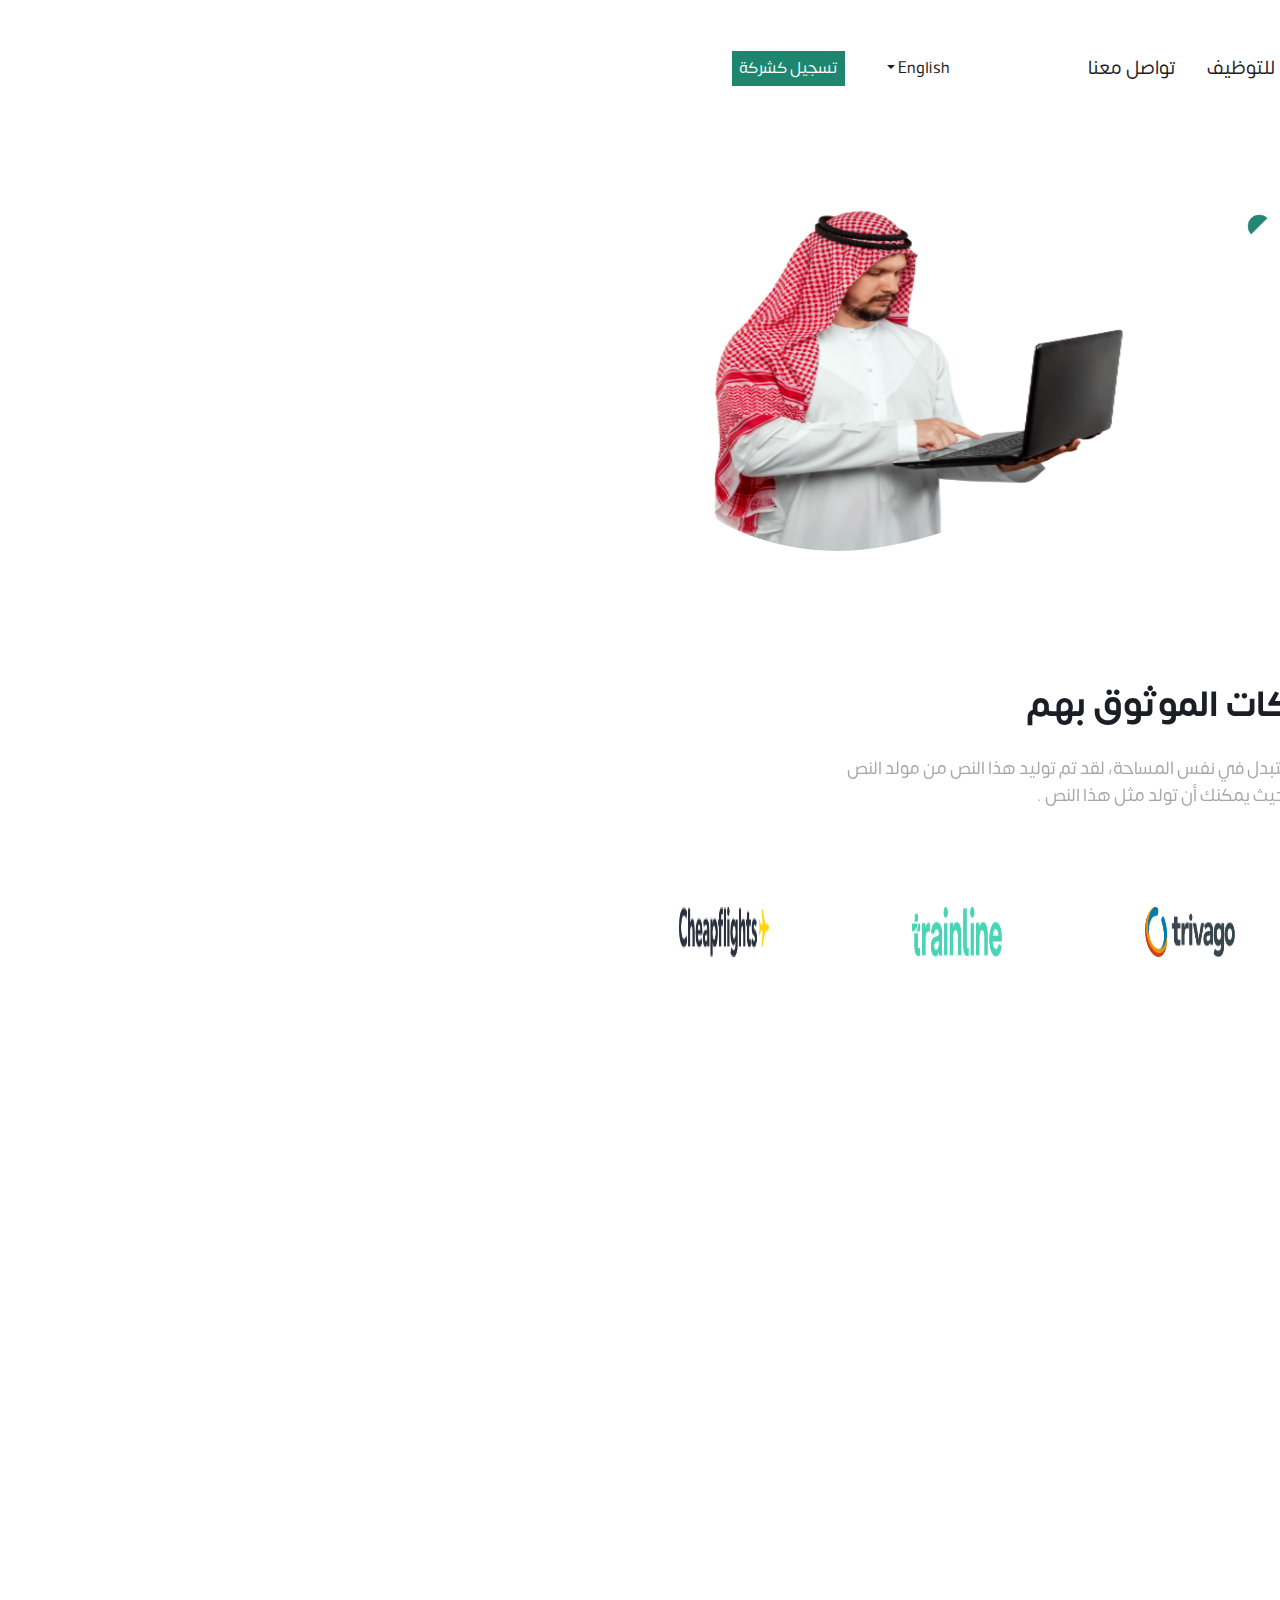
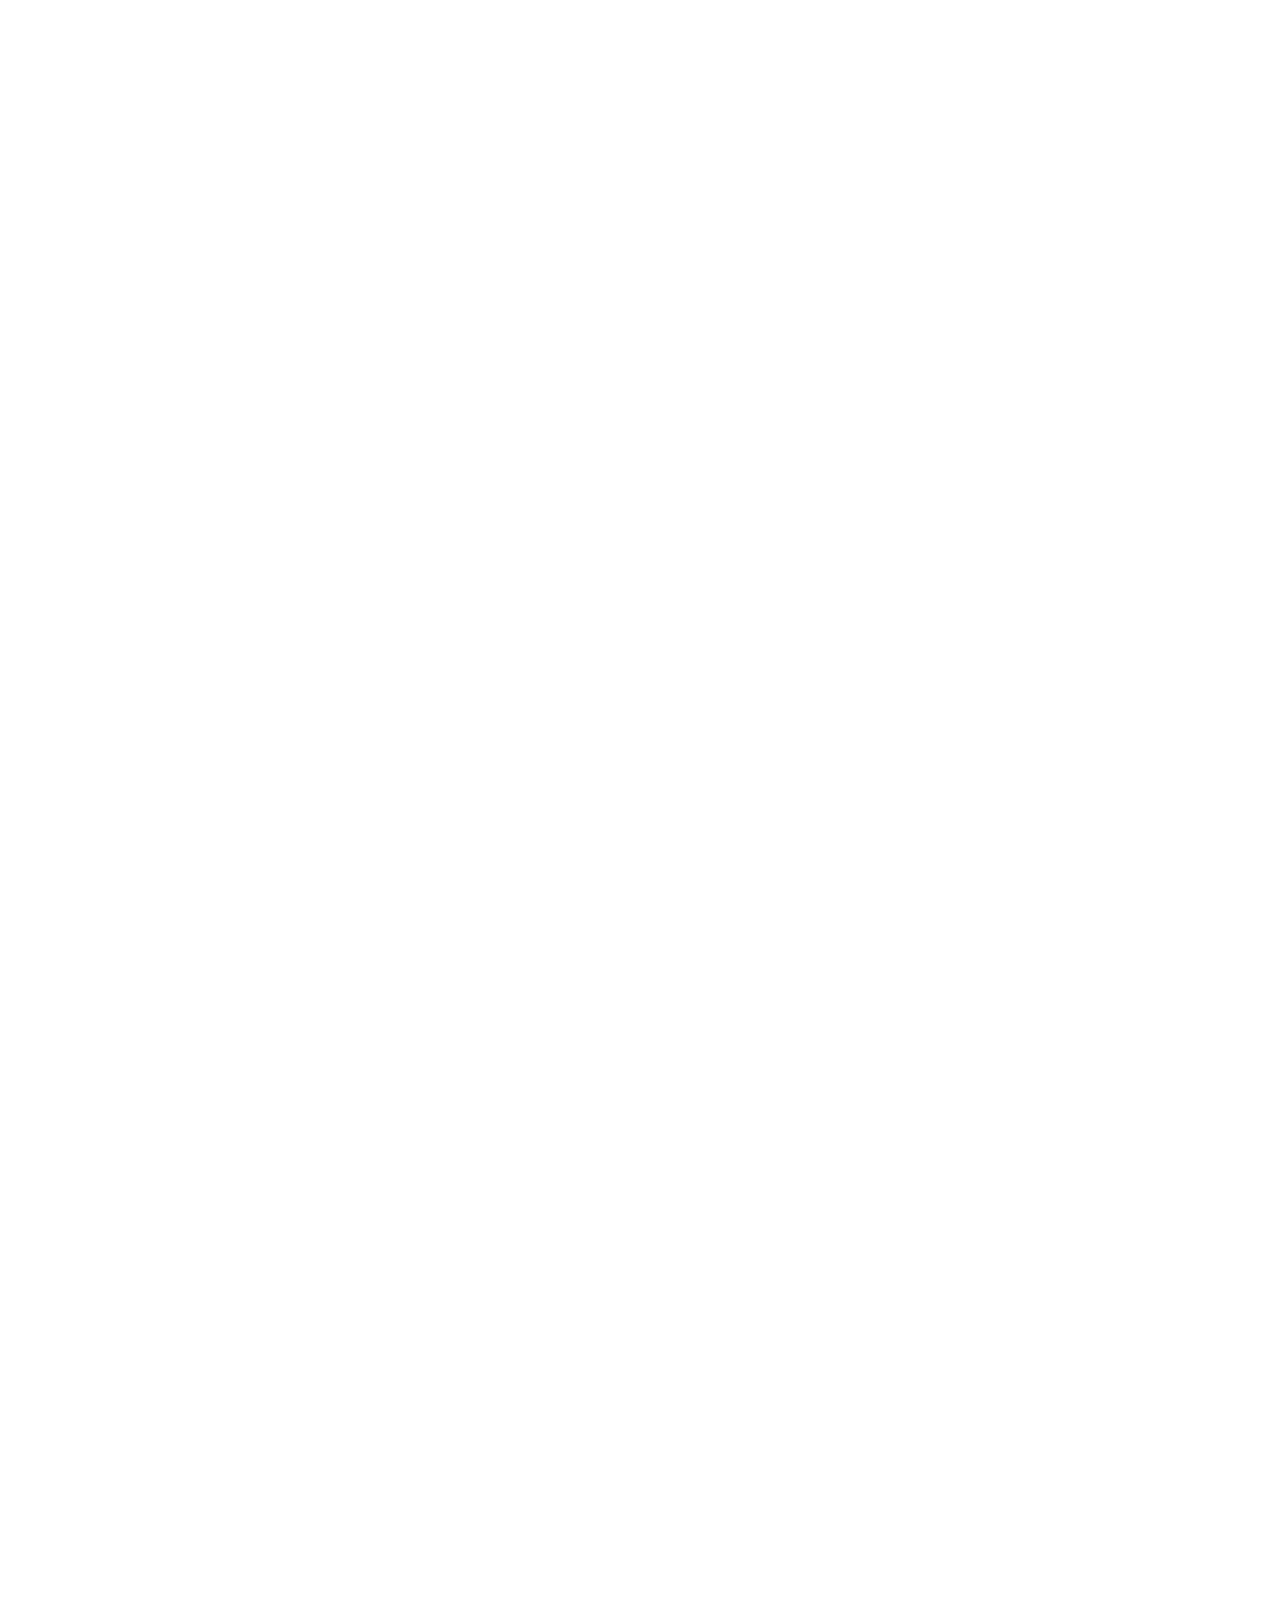
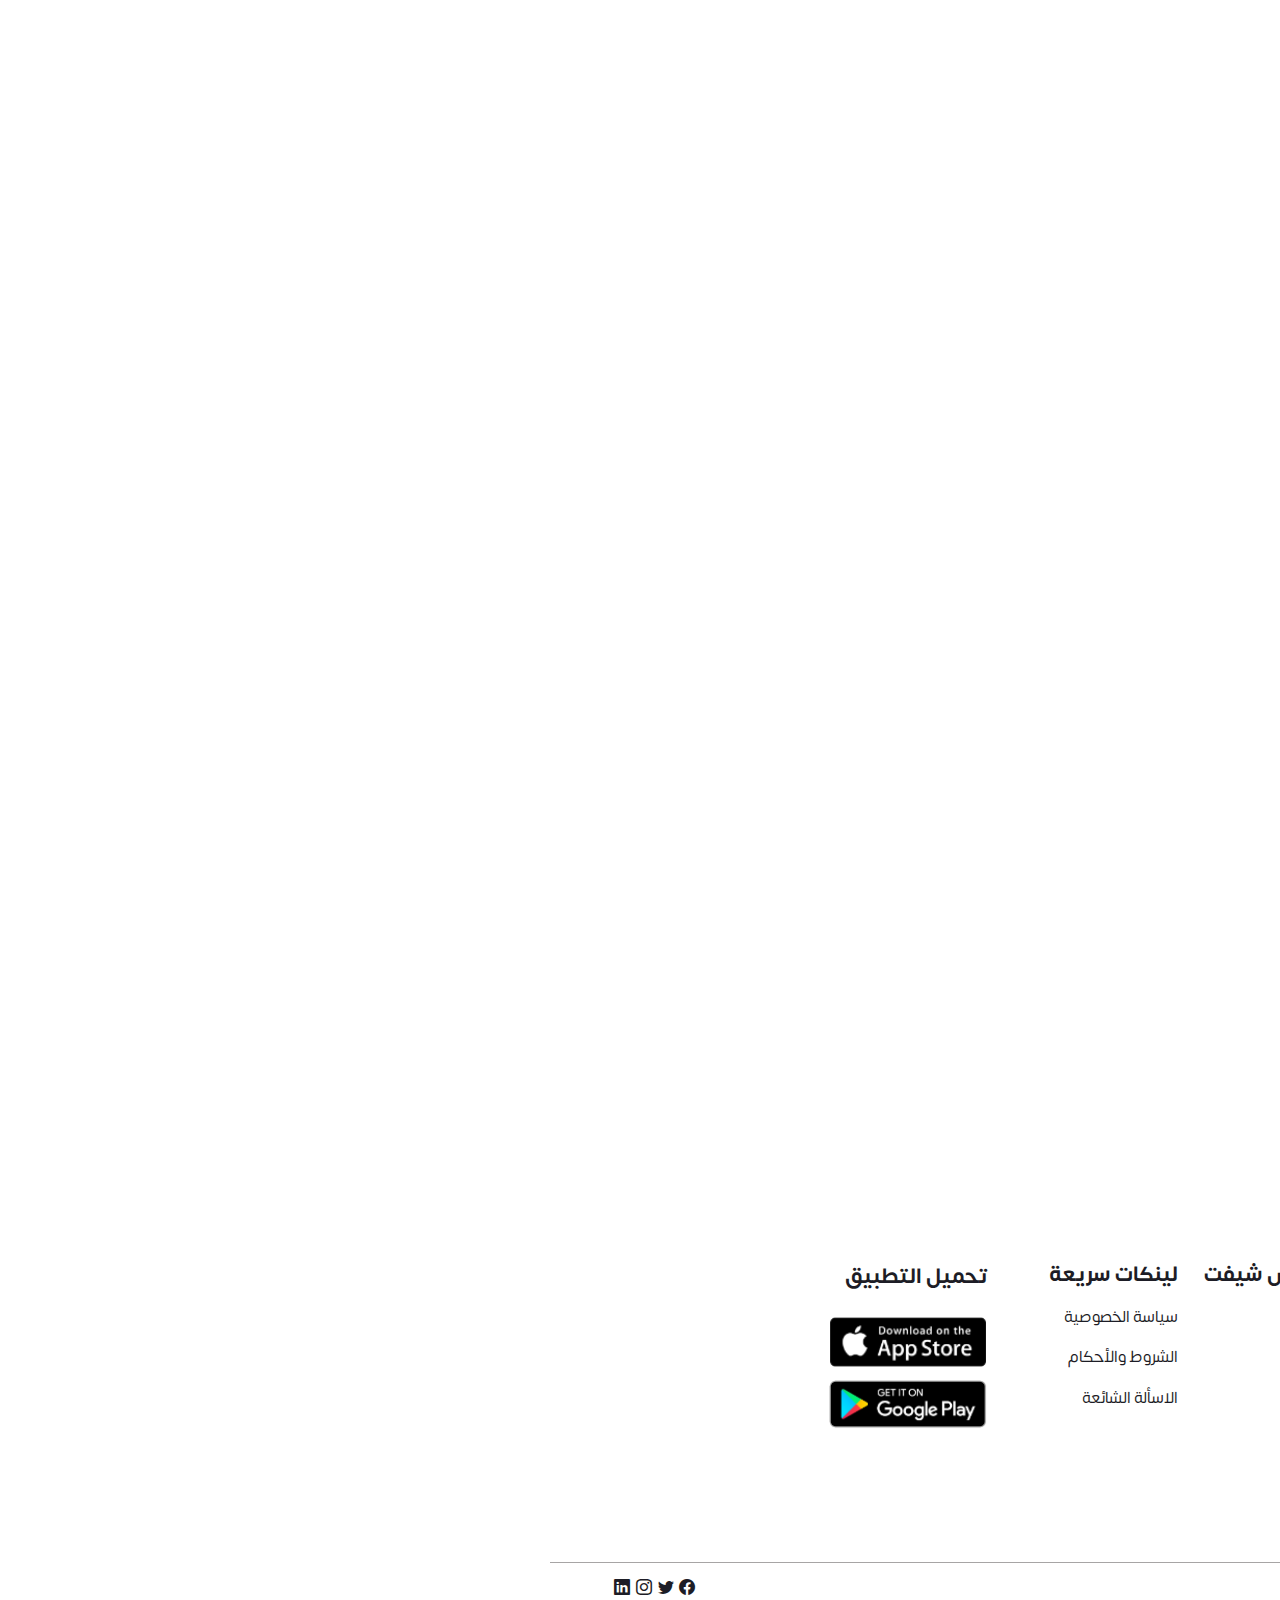
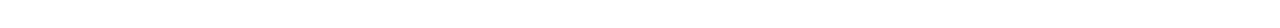
==== commit 1dbbe32c: "24/7" ====
--- a/index.html
+++ b/index.html
@@ -54,11 +54,11 @@
                         <a class="nav-link" href="companies.html"> للشركات</a>
                     </li>
                     <li class="nav-item">
-                        <a class="nav-link" href="about-us.html">للتوظيف </a>
+                        <a class="nav-link" href="recruitment.html">للتوظيف </a>
 
                     </li>
                     <li class="nav-item">
-                        <a class="nav-link" href="connect.html"> تواصل معنا </a>
+                        <a class="nav-link" href="contact.html"> تواصل معنا </a>
                     </li>
                 </ul>
 
--- a/scss/main.min.css
+++ b/scss/main.min.css
@@ -1,2 +1,2 @@
-@import url("https://cdn.jsdelivr.net/npm/bootstrap-icons@1.7.0/font/bootstrap-icons.css");:root{--color-white: #fff;--color-primary: #1e866f;--color-secound: #c7c7c7;--color-text: #1d1d26;--color-pargraph: #a7a5a5}@font-face{font-family:"light";src:url("../fonts/alfont_com_Somar-Light.otf")}@font-face{font-family:"regular";src:url("../fonts/alfont_com_Somar-Regular.otf")}@font-face{font-family:"medium";src:url("../fonts/Somar-Medium.otf")}@font-face{font-family:"semi-bold";src:url("../fonts/alfont_com_Somar-SemiBold.otf")}@font-face{font-family:"bold";src:url("../fonts/alfont_com_Somar-Bold.otf")}*{box-sizing:border-box}body{margin:0;padding:0;overflow-x:hidden;list-style:none;direction:rtl;height:100vh;scroll-behavior:smooth;position:relative}html{scroll-behavior:smooth}a{text-decoration:none;color:var(--color-primary)}ul{list-style:none;padding:0px}p{margin-bottom:0}*::-webkit-scrollbar{width:10px}*::-webkit-scrollbar-track{background:var(--color-primary)}*::-webkit-scrollbar-thumb{background:var(--color-pargraph)}*::-webkit-scrollbar-thumb:hover{background:var(--color-text)}.text{font-size:1rem;color:var(--color-text);font-family:"meduim"}.parg{font-size:1rem;color:var(--color-pargraph);font-family:"regular"}.button{display:flex;align-items:center;justify-content:center;margin-top:20px}.button .first{display:flex;align-items:center;justify-content:center;transition:0.2s all ease-in-out;background:var(--color-primary);border-radius:0px;font-size:1.5rem;font-family:"medium";text-align:center;color:var(--color-white);position:relative;z-index:10;padding:1%}.button .first:hover{background-color:var(--color-white);color:var(--color-primary);border:1px solid var(--color-primary)}.button .second{display:flex;align-items:flex-start;justify-content:center;transition:0.2s all ease-in-out;background:var(--color-white);font-size:1.5rem;font-family:"medium";text-align:center;color:var(--color-primary);border:1px solid transparent}.main_title{position:relative;text-align:center;display:flex;justify-content:center;align-items:center;flex-direction:column}.main_title span{font-size:1.2rem;color:var(--color-primary);font-family:"semi-bold";position:relative}.main_title span::after{content:"";color:var(--color-primary);background-color:var(--color-primary);position:absolute;width:20px;height:2px;bottom:0;left:30%}.main_title h2{font-size:2.2rem;font-family:"bold";color:var(--color-text)}.main_title p{font-size:1.1rem;font-family:"regular";color:var(--color-pargraph);padding:2% 19%;text-align:center}.input-group{position:relative;margin-bottom:3%}.input-group .icon_form{position:absolute;left:0.3rem;top:58%}.form-label{width:100%;font-size:1rem;color:var(--color-text);font-family:"meduim"}.form-control{border-radius:2px;padding-inline-start:4%;background-color:transparent;color:var(--color-pargraph);font-family:"regular"}.form-control:focus{box-shadow:none !important;border-color:var(--color-pargraph) !important}.form-control::placeholder{color:var(--color-text);font-family:"regular" !important;font-size:0.9rem}textarea{height:150px}textarea.form-control{padding-left:2%}.form-select{border-radius:8px !important;padding:0.375rem 2.25rem 0.375rem 1.4rem;font-family:"regular";background-color:#f5f5f5;color:var(--iconcolor);background-position:right;position:relative}.form-select:focus{box-shadow:unset !important}.btn:focus,.form-check-input:focus,.form-check :focus,.btn-check:focus+.btn,.btn-close:focus,.accordion-button:focus{box-shadow:none}input[type="data"]{color:var(--color-secound);font-family:"regular"}input[type="data"]::placeholder{content:""}::-webkit-calendar-picker-indicator{background-color:#ffffff;opacity:0;padding:5px;cursor:pointer;width:50%;border-radius:3px}input::-webkit-outer-spin-button,input::-webkit-inner-spin-button{-webkit-appearance:none;margin:0}.navbar .navbar-toggler{cursor:pointer;border:1px solid var(--color-primary);width:1.8em !important;height:1.8em !important;padding:0 7px 2px 7px !important;outline:none !important}.navbar .navbar-toggler-icon{transition:all 0.2s ease-out;transform:rotate(0 deg)}.navbar .navbar-toggler-icon,.navbar .navbar-toggler-icon::before,.navbar .navbar-toggler-icon::after{width:1em !important;height:2px !important;display:flex;background-image:none;background-color:var(--color-primary);position:absolute !important;transition:all 0.2s ease-in}.navbar .navbar-toggler-icon::before{content:"";display:block;top:-0.3em}.navbar .navbar-toggler-icon::after{content:"";display:block;bottom:-0.3em}.navbar .navbar-toggler:focus{box-shadow:none;cursor:pointer;border:1px solid var(--color-primary) !important;width:1.8em !important;height:1.8em !important;padding:0 7px 2px !important}.active-hamburger .navbar-toggler-icon{transition:0.2s;transform:rotate(405deg)}.active-hamburger .navbar-toggler-icon::before{top:0;opacity:0}.active-hamburger .navbar-toggler-icon::after{transition:0.2s;transform:rotate(-90deg);display:flex;justify-content:center;text-align:center;top:0;left:0}#preloader{background-image:url(../image/Spin-2.1s-191px.svg);background-repeat:no-repeat;background-position:center;background-size:cover;background-color:#fff;background-size:15%;height:100vh;width:100%;position:fixed;z-index:1100}#button{display:inline-block;background-color:var(--color-primary);width:40px;height:40px;border-radius:50%;text-align:center;position:fixed;bottom:40px;left:30px;transition:background-color 0.5s, opacity 0.5s, visibility 0.5s;opacity:0;visibility:hidden;z-index:100;border:1px solid var(--color-fourth);animation:move-toggs 3s linear infinite}#button::after{font-weight:normal;font-style:normal;font-size:2em;line-height:50px;color:var(--color-primary)}#button i{color:var(--color-text);margin:auto;font-size:22px;transition:0.3s all}#button:hover{background-color:var(--color-text);cursor:pointer}#button:hover i{color:var(--color-white)}#button:active{background-color:#555}#button.show{opacity:1;visibility:visible}@keyframes move-toggs{0%{bottom:40px}25%{bottom:20px}50%{bottom:10px}75%{bottom:20px}100%{bottom:40px}}.navbar{background-color:var(--color-white);transition:0.25s all ease-in-out}.navbar .navbar-brand{width:130px;height:121px}.navbar .navbar-brand img{width:100%;height:100%}.navbar .navbar-collapse .navbar-nav{width:66%;justify-content:center}.navbar .navbar-collapse .navbar-nav .nav-item{transition:0.35s all ease-in;position:relative}.navbar .navbar-collapse .navbar-nav .nav-item .nav-link{font-size:1.2rem;font-family:"regular";color:var(--color-text);padding-left:1rem;padding-right:1rem;position:relative;overflow:hidden;z-index:1;transition:0.25s all}.navbar .navbar-collapse .navbar-nav .nav-item .nav-link:hover{color:var(--color-secound)}.navbar .navbar-collapse .navbar-nav .nav-item.active .nav-link{color:var(--color-primary);font-family:"bold";transition:0.25s all ease-in-out}.navbar .navbar-collapse .navbar-nav .nav-item.active .nav-link:hover{color:var(--color-secound)}.navbar .navbar-collapse .inquery_btn{width:17%;margin-top:0}.navbar .navbar-collapse .inquery_btn .first{padding:3% 4%;font-size:1rem;font-family:"regular";border-radius:0}.navbar .navbar-collapse .dropdown .dropdown-toggle{background-color:transparent;border:none;font-size:1rem;font-family:"regular";color:var(--color-text)}.navbar .navbar-collapse .dropdown .dropdown-menu{min-width:4rem}.navbar .navbar-collapse .dropdown .dropdown-menu .dropdown-item{font-family:"regular";font-size:0.8rem;color:var(--color-text)}.navbar.change{background-color:rgba(16,34,46,0.8)}.navbar.change .navbar-nav{width:100%}.navbar.change .navbar-nav .nav-item{position:relative}.navbar.change .navbar-nav .nav-item .nav-link{padding-right:1.8rem;padding-left:1.8rem}.hero_section{position:relative;padding:5% 0}.hero_section .ball1{position:absolute;top:73px;right:43%}.hero_section .ball1 img{width:2%;height:auto}.hero_section .ball2{position:absolute;bottom:118px;right:25%}.hero_section .ball2 img{width:2%;height:auto}.hero_section .content{text-align:start;padding-inline-end:5%}.hero_section .content h6{color:#707070;font-family:"regular";font-size:1rem}.hero_section .content h6 span{color:var(--color-primary)}.hero_section .content h1{font-size:3.3rem;color:var(--color-text);font-family:"regular";padding:2% 0 4%}.hero_section .content p{font-size:1.3rem;color:var(--color-pargraph);font-family:"regular";padding-inline-end:10%}.hero_section .content .button{justify-content:start}.hero_section .content .button .btn{width:50%}.hero_section .img{width:100%;height:350px;padding-inline-start:5%}.hero_section .img img{width:100%;height:100%}.printer_section{padding:5% 0}.printer_section .swiper{width:100%;height:200px}.printer_section .swiper .swiper-slide{text-align:center;font-size:18px;background:#fff;display:flex;justify-content:center;align-items:center;padding:0 2%}.printer_section .swiper .swiper-slide .img{width:90px;height:50px}.printer_section .swiper .swiper-slide .img img{width:100%;height:100%}.service_section{padding:5% 0;background-image:url(../image/back.png);background-size:cover}.service_section .main_title{padding:2% 25%}.service_section .content h4{font-size:1.5rem;font-family:"bold";color:var(--color-text)}.service_section .content p{font-size:1rem;font-family:"regular";color:var(--color-pargraph);padding:2% 19%;text-align:center}.counter_section{padding:2% 0;margin:4% 0}.counter_section .boxes .box{flex-direction:column;text-align:center}.counter_section .boxes .box .counter{font-size:2.5rem;font-family:"medium";color:var(--color-white)}.counter_section .boxes .box .head-categ{font-size:1.21rem;font-family:"regular";color:var(--color-white)}.service_search .main_title{text-align:start;align-items:flex-start;justify-content:flex-start}.service_search .main_title p{padding:2% 0;position:relative;padding-inline-end:10%;text-align:start}.service_search .title{position:relative;font-size:1.1rem;font-family:"regular";color:var(--color-pargraph);padding-inline-start:10%}.service_search .title::before{content:"";position:absolute;height:50px;width:2px;top:21px;right:25px;background-color:var(--color-primary);color:var(--color-primary)}.service_search ul{padding:2% 0;display:flex;justify-content:start;flex-direction:row;flex-wrap:wrap;padding-inline-start:4%}.service_search ul li{font-size:1rem;font-family:"bold";position:relative;color:var(--color-text);width:45%;margin-bottom:2%;position:relative}.service_search ul li::before{content:url(../image/ok.png);position:absolute;top:0;right:-30px}.service_search .button{justify-content:flex-start;align-items:flex-start}.service_search .button .first{margin-inline-end:3%;width:40%}.service_search .img{width:100%;height:530px}.service_search .img img{width:100%;height:100%}.your_job{padding:5% 0}.your_job .img{width:100%;height:530px}.your_job .img img{width:100%;height:100%}.your_job .main_title{text-align:start;align-items:flex-start;justify-content:flex-start}.your_job .main_title p{padding:2% 0;position:relative;padding-inline-end:10%;text-align:start}.your_job .boxes{display:flex;justify-content:flex-start;flex-direction:row}.your_job .boxes .box{display:flex;flex-direction:column;justify-content:center;text-align:center}.your_job .boxes .box h4{font-size:1rem;font-family:"regular";color:var(--color-text)}.your_job .boxes .box p{font-size:0.8rem;font-family:"regular";color:var(--color-pargraph);text-align:center}.your_job .button{justify-content:flex-start}.your_job .app_button a{margin-top:5%}.your_job .app_button a .img{width:100%}.success_story{padding:5% 0}.success_story .main_title{padding:1% 25%;margin-bottom:5%}.success_story .swiper{width:100%;height:350px}.success_story .swiper .swiper-slide{height:250px;text-align:center;font-size:18px;background:transparent;display:flex;justify-content:flex-start;align-items:flex-start;padding:2%;flex-direction:column;border:1px solid #cfcfcf;border-radius:10px}.success_story .swiper .swiper-slide .head{display:flex;justify-content:space-between;align-items:flex-start;flex-direction:row;width:100%}.success_story .swiper .swiper-slide .head .text{display:flex;justify-content:start;align-items:flex-start;flex-direction:row;width:80%}.success_story .swiper .swiper-slide .head .text img{width:40px;height:40px;border-radius:50%}.success_story .swiper .swiper-slide .head .text .desc{display:flex;flex-direction:column;justify-content:flex-start;padding-inline-start:3%}.success_story .swiper .swiper-slide .head .text .desc h6{font-size:0.9rem;font-family:"medium";color:var(--color-text)}.success_story .swiper .swiper-slide .head .text .desc span{font-size:0.6rem;font-family:"light";color:var(--color-pargraph)}.success_story .swiper .swiper-slide .head .img{width:30px;height:20px}.success_story .swiper .swiper-slide .head .img img{width:100%;height:100%}.success_story .swiper .swiper-slide p{font-size:1rem;font-family:"regular";color:var(--color-text);text-align:start;padding:10% 0}.success_story .swiper .swiper-slide-next{box-shadow:-15px 30px 70px rgba(171,175,199,0.19);background-color:var(--color-white);border:1px solid transparent;transform:scale(1.09);transition:0.25s all ease-in-out}.success_story .swiper .swiper-pagination-bullet-active{color:var(--color-primary);background-color:var(--color-primary)}.subscribe_section{background-color:#377cb1;padding:5% 0}.subscribe_section .content{padding:5%;border:5px solid #508ebe}.subscribe_section .content .main_title h2,.subscribe_section .content .main_title p{color:var(--color-white)}.subscribe_section .content form{margin-top:3%}.subscribe_section .content form .input-group{padding:6% 16% 2%;position:relative}.subscribe_section .content form .input-group .form-control{border-color:var(--color-white);border-left-color:transparent}.subscribe_section .content form .input-group .form-control::placeholder{color:var(--color-white)}.subscribe_section .content form .input-group .btn{font-family:"regular";color:var(--color-white);border:1px solid var(--color-white);background-color:#98b0a9;width:15%;transition:0.25s all ease-in-out}.subscribe_section .content form .input-group .btn:hover{background-color:white;color:#98b0a9}.subscribe_section .content form .input-group .icon_subscripe{position:absolute;right:162px;top:55%}.subscribe_section .content form .input-group .icon_subscripe i{color:var(--color-white);font-size:1.2rem}footer{padding:5% 0}footer .logo_footer{display:flex;justify-content:flex-start;flex-direction:column;align-items:flex-start}footer .logo_footer img{width:190px;height:160px}footer .logo_footer .disc{font-size:1rem;font-family:"regular";color:var(--color-pargraph);text-align:start}footer .important_links{padding-top:42%}footer .important_links .adress{font-size:1.3rem;color:var(--color-text);font-family:"bold"}footer .important_links ul{display:flex;flex-direction:column;justify-content:start;padding-top:5%}footer .important_links ul li{margin-bottom:10%}footer .important_links ul li a{color:var(--color-text);font-family:"regular";font-size:1rem}footer .app{padding-top:20%}footer .app .app_button{display:flex;justify-content:center;flex-direction:column;padding-top:5%}footer .app .app_button a{margin-bottom:3%}footer .app .app_button a img{width:45%}.lower_footer{border-top:1px solid var(--color-pargraph);display:flex;flex-direction:row;justify-content:space-between;padding:1% 5%}.lower_footer .slug{text-align:start;width:50%}.lower_footer .slug p{font-size:1rem;font-family:"regular";color:var(--color-pargraph)}.lower_footer ul{display:flex;flex-direction:row;justify-content:flex-end;align-items:flex-end;width:50%}.lower_footer ul li{padding-inline-start:1%}.lower_footer ul li a i{color:var(--color-text);transition:0.25s all ease-in-out}.lower_footer ul li a:hover i{color:var(--color-primary)}
+@import url("https://cdn.jsdelivr.net/npm/bootstrap-icons@1.7.0/font/bootstrap-icons.css");:root{--color-white: #fff;--color-primary: #1e866f;--color-secound: #c7c7c7;--color-text: #1d1d26;--color-pargraph: #a7a5a5}@font-face{font-family:"light";src:url("../fonts/alfont_com_Somar-Light.otf")}@font-face{font-family:"regular";src:url("../fonts/alfont_com_Somar-Regular.otf")}@font-face{font-family:"medium";src:url("../fonts/Somar-Medium.otf")}@font-face{font-family:"semi-bold";src:url("../fonts/alfont_com_Somar-SemiBold.otf")}@font-face{font-family:"bold";src:url("../fonts/alfont_com_Somar-Bold.otf")}*{box-sizing:border-box}body{margin:0;padding:0;overflow-x:hidden;list-style:none;direction:rtl;height:100vh;scroll-behavior:smooth;position:relative}html{scroll-behavior:smooth}a{text-decoration:none;color:var(--color-primary)}ul{list-style:none;padding:0px}p{margin-bottom:0}*::-webkit-scrollbar{width:10px}*::-webkit-scrollbar-track{background:var(--color-primary)}*::-webkit-scrollbar-thumb{background:var(--color-pargraph)}*::-webkit-scrollbar-thumb:hover{background:var(--color-text)}.text{font-size:1rem;color:var(--color-text);font-family:"meduim"}.parg{font-size:1rem;color:var(--color-pargraph);font-family:"regular"}.button{display:flex;align-items:center;justify-content:center;margin-top:20px}.button .first{display:flex;align-items:center;justify-content:center;transition:0.2s all ease-in-out;background:var(--color-primary);border-radius:0px;font-size:1.5rem;font-family:"medium";text-align:center;color:var(--color-white);position:relative;z-index:10;padding:1%}.button .first:hover{background-color:var(--color-white);color:var(--color-primary);border:1px solid var(--color-primary)}.button .second{display:flex;align-items:flex-start;justify-content:center;transition:0.2s all ease-in-out;background:var(--color-white);font-size:1.5rem;font-family:"medium";text-align:center;color:var(--color-primary);border:1px solid transparent}.card_platform{background-color:#f9f9f9;border-bottom:3px solid var(--color-text);border-radius:5px;padding:7% 3%;position:relative}.card_platform h4{color:var(--color-text);font-size:1.2rem;font-family:"bold"}.card_platform p{color:var(--color-secound);font-size:1rem;font-family:"regular"}.main_title{position:relative;text-align:center;display:flex;justify-content:center;align-items:center;flex-direction:column}.main_title span{font-size:1.2rem;color:var(--color-primary);font-family:"semi-bold";position:relative}.main_title span::after{content:"";color:var(--color-primary);background-color:var(--color-primary);position:absolute;width:20px;height:2px;bottom:0;left:30%}.main_title h2{font-size:2.2rem;font-family:"bold";color:var(--color-text)}.main_title p{font-size:1.1rem;font-family:"regular";color:var(--color-pargraph);padding:2% 19%;text-align:center}.input-group{position:relative;margin-bottom:3%}.input-group .icon_form{position:absolute;left:0.3rem;top:58%}.form-label{width:100%;font-size:1rem;color:var(--color-text);font-family:"meduim"}.form-control{border-radius:2px;padding-inline-start:4%;background-color:transparent;color:var(--color-pargraph);font-family:"regular"}.form-control:focus{box-shadow:none !important;border-color:var(--color-pargraph) !important}.form-control::placeholder{color:var(--color-text);font-family:"regular" !important;font-size:0.9rem}textarea{height:150px}textarea.form-control{padding-left:2%}.form-select{border-radius:8px !important;padding:0.375rem 2.25rem 0.375rem 1.4rem;font-family:"regular";background-color:#f5f5f5;color:var(--iconcolor);background-position:right;position:relative}.form-select:focus{box-shadow:unset !important}.btn:focus,.form-check-input:focus,.form-check :focus,.btn-check:focus+.btn,.btn-close:focus,.accordion-button:focus{box-shadow:none}input[type="data"]{color:var(--color-secound);font-family:"regular"}input[type="data"]::placeholder{content:""}::-webkit-calendar-picker-indicator{background-color:#ffffff;opacity:0;padding:5px;cursor:pointer;width:50%;border-radius:3px}input::-webkit-outer-spin-button,input::-webkit-inner-spin-button{-webkit-appearance:none;margin:0}.navbar .navbar-toggler{cursor:pointer;border:1px solid var(--color-primary);width:1.8em !important;height:1.8em !important;padding:0 7px 2px 7px !important;outline:none !important}.navbar .navbar-toggler-icon{transition:all 0.2s ease-out;transform:rotate(0 deg)}.navbar .navbar-toggler-icon,.navbar .navbar-toggler-icon::before,.navbar .navbar-toggler-icon::after{width:1em !important;height:2px !important;display:flex;background-image:none;background-color:var(--color-primary);position:absolute !important;transition:all 0.2s ease-in}.navbar .navbar-toggler-icon::before{content:"";display:block;top:-0.3em}.navbar .navbar-toggler-icon::after{content:"";display:block;bottom:-0.3em}.navbar .navbar-toggler:focus{box-shadow:none;cursor:pointer;border:1px solid var(--color-primary) !important;width:1.8em !important;height:1.8em !important;padding:0 7px 2px !important}.active-hamburger .navbar-toggler-icon{transition:0.2s;transform:rotate(405deg)}.active-hamburger .navbar-toggler-icon::before{top:0;opacity:0}.active-hamburger .navbar-toggler-icon::after{transition:0.2s;transform:rotate(-90deg);display:flex;justify-content:center;text-align:center;top:0;left:0}#preloader{background-image:url(../image/Spin-2.1s-191px.svg);background-repeat:no-repeat;background-position:center;background-size:cover;background-color:#fff;background-size:15%;height:100vh;width:100%;position:fixed;z-index:1100}#button{display:inline-block;background-color:var(--color-primary);width:40px;height:40px;border-radius:50%;text-align:center;position:fixed;bottom:40px;left:30px;transition:background-color 0.5s, opacity 0.5s, visibility 0.5s;opacity:0;visibility:hidden;z-index:100;border:1px solid var(--color-fourth);animation:move-toggs 3s linear infinite}#button::after{font-weight:normal;font-style:normal;font-size:2em;line-height:50px;color:var(--color-primary)}#button i{color:var(--color-text);margin:auto;font-size:22px;transition:0.3s all}#button:hover{background-color:var(--color-text);cursor:pointer}#button:hover i{color:var(--color-white)}#button:active{background-color:#555}#button.show{opacity:1;visibility:visible}@keyframes move-toggs{0%{bottom:40px}25%{bottom:20px}50%{bottom:10px}75%{bottom:20px}100%{bottom:40px}}.navbar{background-color:var(--color-white);transition:0.25s all ease-in-out}.navbar .navbar-brand{width:130px;height:121px}.navbar .navbar-brand img{width:100%;height:100%}.navbar .navbar-collapse .navbar-nav{width:66%;justify-content:center}.navbar .navbar-collapse .navbar-nav .nav-item{transition:0.35s all ease-in;position:relative}.navbar .navbar-collapse .navbar-nav .nav-item .nav-link{font-size:1.2rem;font-family:"regular";color:var(--color-text);padding-left:1rem;padding-right:1rem;position:relative;overflow:hidden;z-index:1;transition:0.25s all}.navbar .navbar-collapse .navbar-nav .nav-item .nav-link:hover{color:var(--color-secound)}.navbar .navbar-collapse .navbar-nav .nav-item.active .nav-link{color:var(--color-primary);font-family:"bold";transition:0.25s all ease-in-out}.navbar .navbar-collapse .navbar-nav .nav-item.active .nav-link:hover{color:var(--color-secound)}.navbar .navbar-collapse .inquery_btn{width:17%;margin-top:0}.navbar .navbar-collapse .inquery_btn .first{padding:3% 4%;font-size:1rem;font-family:"regular";border-radius:0}.navbar .navbar-collapse .dropdown .dropdown-toggle{background-color:transparent;border:none;font-size:1rem;font-family:"regular";color:var(--color-text)}.navbar .navbar-collapse .dropdown .dropdown-menu{min-width:4rem}.navbar .navbar-collapse .dropdown .dropdown-menu .dropdown-item{font-family:"regular";font-size:0.8rem;color:var(--color-text)}.navbar.change{background-color:rgba(16,34,46,0.8)}.navbar.change .navbar-nav{width:100%}.navbar.change .navbar-nav .nav-item{position:relative}.navbar.change .navbar-nav .nav-item .nav-link{padding-right:1.8rem;padding-left:1.8rem}.hero_section{position:relative;padding:5% 0}.hero_section .ball1{position:absolute;top:73px;right:43%}.hero_section .ball1 img{width:2%;height:auto}.hero_section .ball2{position:absolute;bottom:118px;right:25%}.hero_section .ball2 img{width:2%;height:auto}.hero_section .content{text-align:start;padding-inline-end:5%}.hero_section .content h6{color:#707070;font-family:"regular";font-size:1rem}.hero_section .content h6 span{color:var(--color-primary)}.hero_section .content h1{font-size:3.3rem;color:var(--color-text);font-family:"regular";padding:2% 0 4%}.hero_section .content p{font-size:1.3rem;color:var(--color-pargraph);font-family:"regular";padding-inline-end:10%}.hero_section .content .button{justify-content:start}.hero_section .content .button .btn{width:50%}.hero_section .img{width:100%;height:350px;padding-inline-start:5%}.hero_section .img img{width:100%;height:100%}.printer_section{padding:5% 0}.printer_section .swiper{width:100%;height:200px}.printer_section .swiper .swiper-slide{text-align:center;font-size:18px;background:#fff;display:flex;justify-content:center;align-items:center;padding:0 2%}.printer_section .swiper .swiper-slide .img{width:90px;height:50px}.printer_section .swiper .swiper-slide .img img{width:100%;height:100%}.service_section{padding:8% 0 5%;background-image:url(../image/back.png);background-size:cover}.service_section .main_title{padding:2% 25%}.service_section .content h4{font-size:1.5rem;font-family:"bold";color:var(--color-text)}.service_section .content p{font-size:1rem;font-family:"regular";color:var(--color-pargraph);padding:2% 19%;text-align:center}.counter_section{padding:2% 0;margin:4% 0}.counter_section .boxes .box{flex-direction:column;text-align:center}.counter_section .boxes .box .counter{font-size:2.5rem;font-family:"medium";color:var(--color-white)}.counter_section .boxes .box .head-categ{font-size:1.21rem;font-family:"regular";color:var(--color-white)}.service_search .main_title{text-align:start;align-items:flex-start;justify-content:flex-start}.service_search .main_title p{padding:2% 0;position:relative;padding-inline-end:10%;text-align:start}.service_search .title{position:relative;font-size:1.1rem;font-family:"regular";color:var(--color-pargraph);padding-inline-start:10%}.service_search .title::before{content:"";position:absolute;height:50px;width:2px;top:21px;right:25px;background-color:var(--color-primary);color:var(--color-primary)}.service_search ul{padding:2% 0;display:flex;justify-content:start;flex-direction:row;flex-wrap:wrap;padding-inline-start:4%}.service_search ul li{font-size:1rem;font-family:"bold";position:relative;color:var(--color-text);width:45%;margin-bottom:2%;position:relative}.service_search ul li::before{content:url(../image/ok.png);position:absolute;top:0;right:-30px}.service_search .button{justify-content:flex-start;align-items:flex-start}.service_search .button .first{margin-inline-end:3%;width:40%}.service_search .img{width:100%;height:530px}.service_search .img img{width:100%;height:100%}.your_job{padding:5% 0}.your_job .img{width:100%;height:530px}.your_job .img img{width:100%;height:100%}.your_job .main_title{text-align:start;align-items:flex-start;justify-content:flex-start}.your_job .main_title p{padding:2% 0;position:relative;padding-inline-end:10%;text-align:start}.your_job .boxes{display:flex;justify-content:flex-start;flex-direction:row}.your_job .boxes .box{display:flex;flex-direction:column;justify-content:center;text-align:center}.your_job .boxes .box h4{font-size:1rem;font-family:"regular";color:var(--color-text)}.your_job .boxes .box p{font-size:0.8rem;font-family:"regular";color:var(--color-pargraph);text-align:center}.your_job .button{justify-content:flex-start}.your_job .app_button a{margin-top:5%}.your_job .app_button a .img{width:100%}.success_story{padding:5% 0}.success_story .main_title{padding:1% 25%;margin-bottom:5%}.success_story .swiper{width:100%;height:350px}.success_story .swiper .swiper-slide{height:250px;text-align:center;font-size:18px;background:transparent;display:flex;justify-content:flex-start;align-items:flex-start;padding:2%;flex-direction:column;border:1px solid #cfcfcf;border-radius:10px}.success_story .swiper .swiper-slide .head{display:flex;justify-content:space-between;align-items:flex-start;flex-direction:row;width:100%}.success_story .swiper .swiper-slide .head .text{display:flex;justify-content:start;align-items:flex-start;flex-direction:row;width:80%}.success_story .swiper .swiper-slide .head .text img{width:40px;height:40px;border-radius:50%}.success_story .swiper .swiper-slide .head .text .desc{display:flex;flex-direction:column;justify-content:flex-start;padding-inline-start:3%}.success_story .swiper .swiper-slide .head .text .desc h6{font-size:0.9rem;font-family:"medium";color:var(--color-text)}.success_story .swiper .swiper-slide .head .text .desc span{font-size:0.6rem;font-family:"light";color:var(--color-pargraph)}.success_story .swiper .swiper-slide .head .img{width:30px;height:20px}.success_story .swiper .swiper-slide .head .img img{width:100%;height:100%}.success_story .swiper .swiper-slide p{font-size:1rem;font-family:"regular";color:var(--color-text);text-align:start;padding:10% 0}.success_story .swiper .swiper-slide-next{box-shadow:-15px 30px 70px rgba(171,175,199,0.19);background-color:var(--color-white);border:1px solid transparent;transform:scale(1.09);transition:0.25s all ease-in-out}.success_story .swiper .swiper-pagination-bullet-active{color:var(--color-primary);background-color:var(--color-primary)}.subscribe_section{background-color:#377cb1;padding:5% 0}.subscribe_section .content{padding:5%;border:5px solid #508ebe}.subscribe_section .content .main_title h2,.subscribe_section .content .main_title p{color:var(--color-white)}.subscribe_section .content form{margin-top:3%}.subscribe_section .content form .input-group{padding:6% 16% 2%;position:relative}.subscribe_section .content form .input-group .form-control{border-color:var(--color-white);border-left-color:transparent}.subscribe_section .content form .input-group .form-control::placeholder{color:var(--color-white)}.subscribe_section .content form .input-group .btn{font-family:"regular";color:var(--color-white);border:1px solid var(--color-white);background-color:#98b0a9;width:15%;transition:0.25s all ease-in-out}.subscribe_section .content form .input-group .btn:hover{background-color:white;color:#98b0a9}.subscribe_section .content form .input-group .icon_subscripe{position:absolute;right:162px;top:55%}.subscribe_section .content form .input-group .icon_subscripe i{color:var(--color-white);font-size:1.2rem}footer{padding:5% 0}footer .logo_footer{display:flex;justify-content:flex-start;flex-direction:column;align-items:flex-start}footer .logo_footer img{width:190px;height:160px}footer .logo_footer .disc{font-size:1rem;font-family:"regular";color:var(--color-pargraph);text-align:start}footer .important_links{padding-top:42%}footer .important_links .adress{font-size:1.3rem;color:var(--color-text);font-family:"bold"}footer .important_links ul{display:flex;flex-direction:column;justify-content:start;padding-top:5%}footer .important_links ul li{margin-bottom:10%}footer .important_links ul li a{color:var(--color-text);font-family:"regular";font-size:1rem}footer .app{padding-top:20%}footer .app .app_button{display:flex;justify-content:center;flex-direction:column;padding-top:5%}footer .app .app_button a{margin-bottom:3%}footer .app .app_button a img{width:45%}.lower_footer{border-top:1px solid var(--color-pargraph);display:flex;flex-direction:row;justify-content:space-between;padding:1% 5%}.lower_footer .slug{text-align:start;width:50%}.lower_footer .slug p{font-size:1rem;font-family:"regular";color:var(--color-pargraph)}.lower_footer ul{display:flex;flex-direction:row;justify-content:flex-end;align-items:flex-end;width:50%}.lower_footer ul li{padding-inline-start:1%}.lower_footer ul li a i{color:var(--color-text);transition:0.25s all ease-in-out}.lower_footer ul li a:hover i{color:var(--color-primary)}.choise_section{padding:5% 0}.choise_section .first_slide{padding-inline-start:6%}.choise_section .first_slide .main_title{justify-content:start;align-items:flex-start;text-align:start}.choise_section .first_slide .main_title h2 strong{color:var(--color-primary)}.choise_section .first_slide ul{display:flex;justify-content:start;align-items:flex-start;flex-direction:column;padding-top:5%}.choise_section .first_slide ul li{color:var(--color-text);font-size:1rem;font-family:"medium";position:relative;padding-inline-start:5%;margin-bottom:3%}.choise_section .first_slide ul li::before{content:url(../image/pills.png);position:absolute;top:7px;right:0}.choise_section .first_slide ul li p{color:var(--color-pargraph);font-size:0.8rem;font-family:"regular"}.choise_section .first_slide .start_now{margin:4% 0;padding:2%;background-color:rgba(167,165,165,0.07)}.choise_section .first_slide .start_now .button{width:35%;margin-top:0}.choise_section .first_slide .start_now .button .btn{width:100%;background-color:#29ae90;border-radius:10px}.choise_section .img{width:100%;height:450px;padding-inline-start:5%}.choise_section .img img{width:100%;height:100%}.package_section{background-image:url(../image/back.png);padding:8% 0 5%;background-size:cover;position:relative}.package_section .ball1{position:absolute;top:24%;right:31%;width:2%}.package_section .ball2{position:absolute;top:47%;right:31%;width:4%}.package_section .ball3{position:absolute;top:84%;right:31%;width:2%}.package_section .ball4{position:absolute;top:41%;left:37%;width:3%}.package_section .ball5{position:absolute;top:81%;left:37%;width:2%}.package_section .boxes{padding:4% 0}.package_section .boxes .package_box{background-color:var(--color-white);padding:2%;border-radius:5px;border:1px solid #f4f5f7;transition:0.25s all ease-in-out;width:16.875rem}.package_section .boxes .package_box:hover{border:1px solid var(--color-primary)}.package_section .boxes .package_box .head{border-bottom:1px solid #f4f5f7;display:flex;flex-direction:column;justify-content:center;text-align:center;align-items:center;padding:1% 0 2%}.package_section .boxes .package_box .head img{width:50px;height:50px;border-radius:50%}.package_section .boxes .package_box .head h4{font-size:1rem;font-family:"bold";color:var(--color-text);padding:8% 0 2%}.package_section .boxes .package_box .head h6{font-size:1rem;font-family:"regular";color:var(--color-pargraph)}.package_section .boxes .package_box .body{display:flex;justify-content:flex-start;align-items:flex-start;text-align:start;flex-direction:column;padding:4% 2%}.package_section .boxes .package_box .body li{border:1px solid #f4f5f7;padding:4%;font-size:0.8rem;color:#414058;font-family:"regular";position:relative;padding-inline-start:14%;margin-bottom:3%}.package_section .boxes .package_box .body li::before{content:url(../image/ok2.png);top:8px;right:3px;position:absolute}.package_section .boxes .package_box .footer{display:flex;position:relative;margin:1% 0 3%}.package_section .boxes .package_box .footer a{background-color:var(--color-white);border:1px solid var(--color-primary);width:100%;color:var(--color-text);font-family:"regular";transition:0.25s all ease-in-out}.package_section .boxes .package_box .footer a:hover{background-color:var(--color-primary);color:var(--color-white)}.package_section .boxes .package_box .footer span{background-color:#41dab9;border:1px solid var(--color-primary);width:36px;height:38px;position:absolute;right:0;top:0;display:flex;justify-content:center;align-items:center;text-align:center;cursor:pointer}.package_section .boxes .package_box .footer span i{color:var(--color-primary)}.package_section .boxes .package_box.active{border:1px solid var(--color-primary)}.package_section .boxes .package_box.active a{background-color:var(--color-primary);color:var(--color-white)}.available_jobs{padding:5% 0}.available_jobs .boxes .box{display:flex;justify-content:center;align-items:center;flex-direction:row;border:1px dashed #004c7c;border-radius:8px;margin-inline-end:4%;margin-bottom:4%;width:230px;padding:1%;transition:0.25s all ease-in-out}.available_jobs .boxes .box:hover{background-color:#29ae90;border:1px solid transparent}.available_jobs .boxes .box:hover h4{color:var(--color-white)}.available_jobs .boxes .box img{width:50px;height:50px;border-radius:50%}.available_jobs .boxes .box h4{font-size:1rem;color:var(--color-text);font-family:"bold";padding-inline-start:3%}.integrated_platform{padding:5% 0;position:relative}.integrated_platform .ball1{position:absolute;top:35%;right:31%;width:2%}.integrated_platform .ball2{position:absolute;top:62%;right:31%;width:2%}.integrated_platform .ball3{position:absolute;top:56%;left:31%;width:2%}.integrated_platform .ball4{position:absolute;top:81%;left:37%;width:2%}.integrated_platform .main_title{padding:2% 24%}.integrated_platform .first_side .card_platform{margin-bottom:45%}.integrated_platform .first_side .card_platform .traingle_icon{position:absolute;top:0;left:-26px}.integrated_platform .first_side .card_platform .traingle_icon i{color:#f9f9f9;font-size:2.5rem}.integrated_platform .first_side .card_platform:first-child{margin-top:5%}.integrated_platform .second_side .card_platform{margin-top:45%}.integrated_platform .second_side .card_platform .traingle_icon{position:absolute;top:0;right:-26px}.integrated_platform .second_side .card_platform .traingle_icon i{color:#f9f9f9;font-size:2.5rem}.integrated_platform .collection_img{display:flex;flex-direction:column;justify-content:center;text-align:center;align-items:center;margin-top:10%}.integrated_platform .collection_img div{position:relative;margin-bottom:55%}.integrated_platform .collection_img div img{width:5.375rem;height:5.375rem;border-radius:50%}.integrated_platform .collection_img div::after{content:"";position:absolute;color:#1a140e;background-color:#1a140e;top:80px;right:48%;width:3px;height:100px}.app_section{padding:5% 0;background-image:url(../image/back3.png);background-size:cover}.app_section .main_title{padding:1% 24%}.app_section .card_mob{display:flex;justify-content:flex-start;flex-direction:row;margin-bottom:30%}.app_section .card_mob .img{width:50%;height:45px;display:flex;justify-content:center;align-items:center;text-align:center;box-shadow:0px 10px 15px rgba(92,92,92,0.1);border-radius:50%}.app_section .card_mob .img img{width:25px;height:25px}.app_section .card_mob .text{display:flex;flex-direction:column;padding-inline-start:3%}.app_section .card_mob .text h6{font-size:1rem;color:var(--color-text);font-family:"bold"}.app_section .card_mob .text p{font-size:1rem;color:var(--color-pargraph);font-family:"regular"}.app_section .img_mob img{width:100%;height:100%;margin:5% 0}.app_section .app_button{display:flex;justify-content:center;align-items:center;flex-direction:row;padding:13% 0}.app_section .app_button a img{width:83%}.header_contact{position:relative;padding:9% 0}.header_contact .text{position:absolute;text-align:center;display:flex;justify-content:center;align-items:center;top:0;bottom:0}.header_contact .text h1{color:var(--color-white);font-size:2.3rem;font-family:"bold"}.contact_section .main_title{justify-content:center;align-items:center;text-align:center;margin-top:10%}.contact_section .main_title h2{padding-inline-end:48%}.contact_section .main_title p{padding:0;padding-inline-end:35%;text-align:start}.contact_section form{padding-top:12%}.contact_section form .input-group{margin-bottom:2%}.contact_section form .input-group .form-control{border-radius:8px}.contact_section form .button{width:100%}.contact_section form .button .btn{width:100%}.contact_section .information{background-color:var(--color-primary)}iframe{width:100%;height:450px}
 /*# sourceMappingURL=main.min.css.map */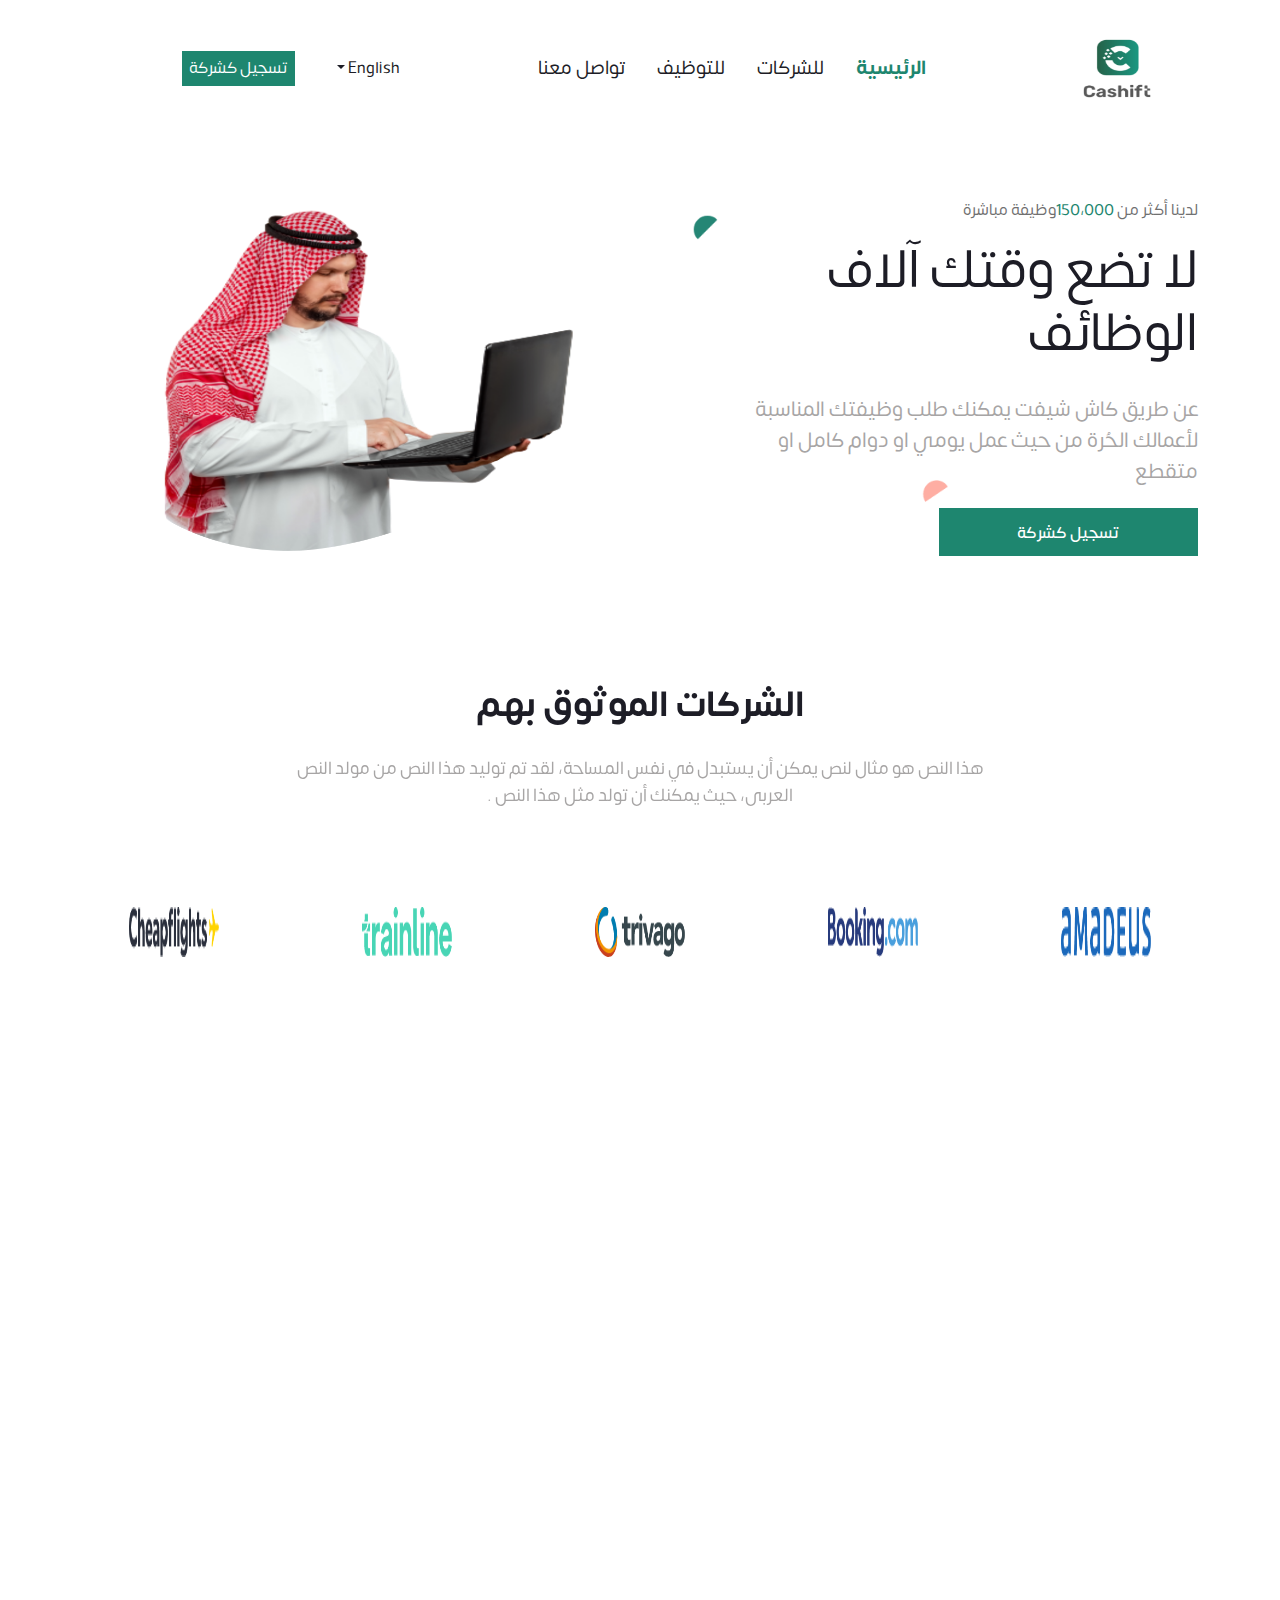
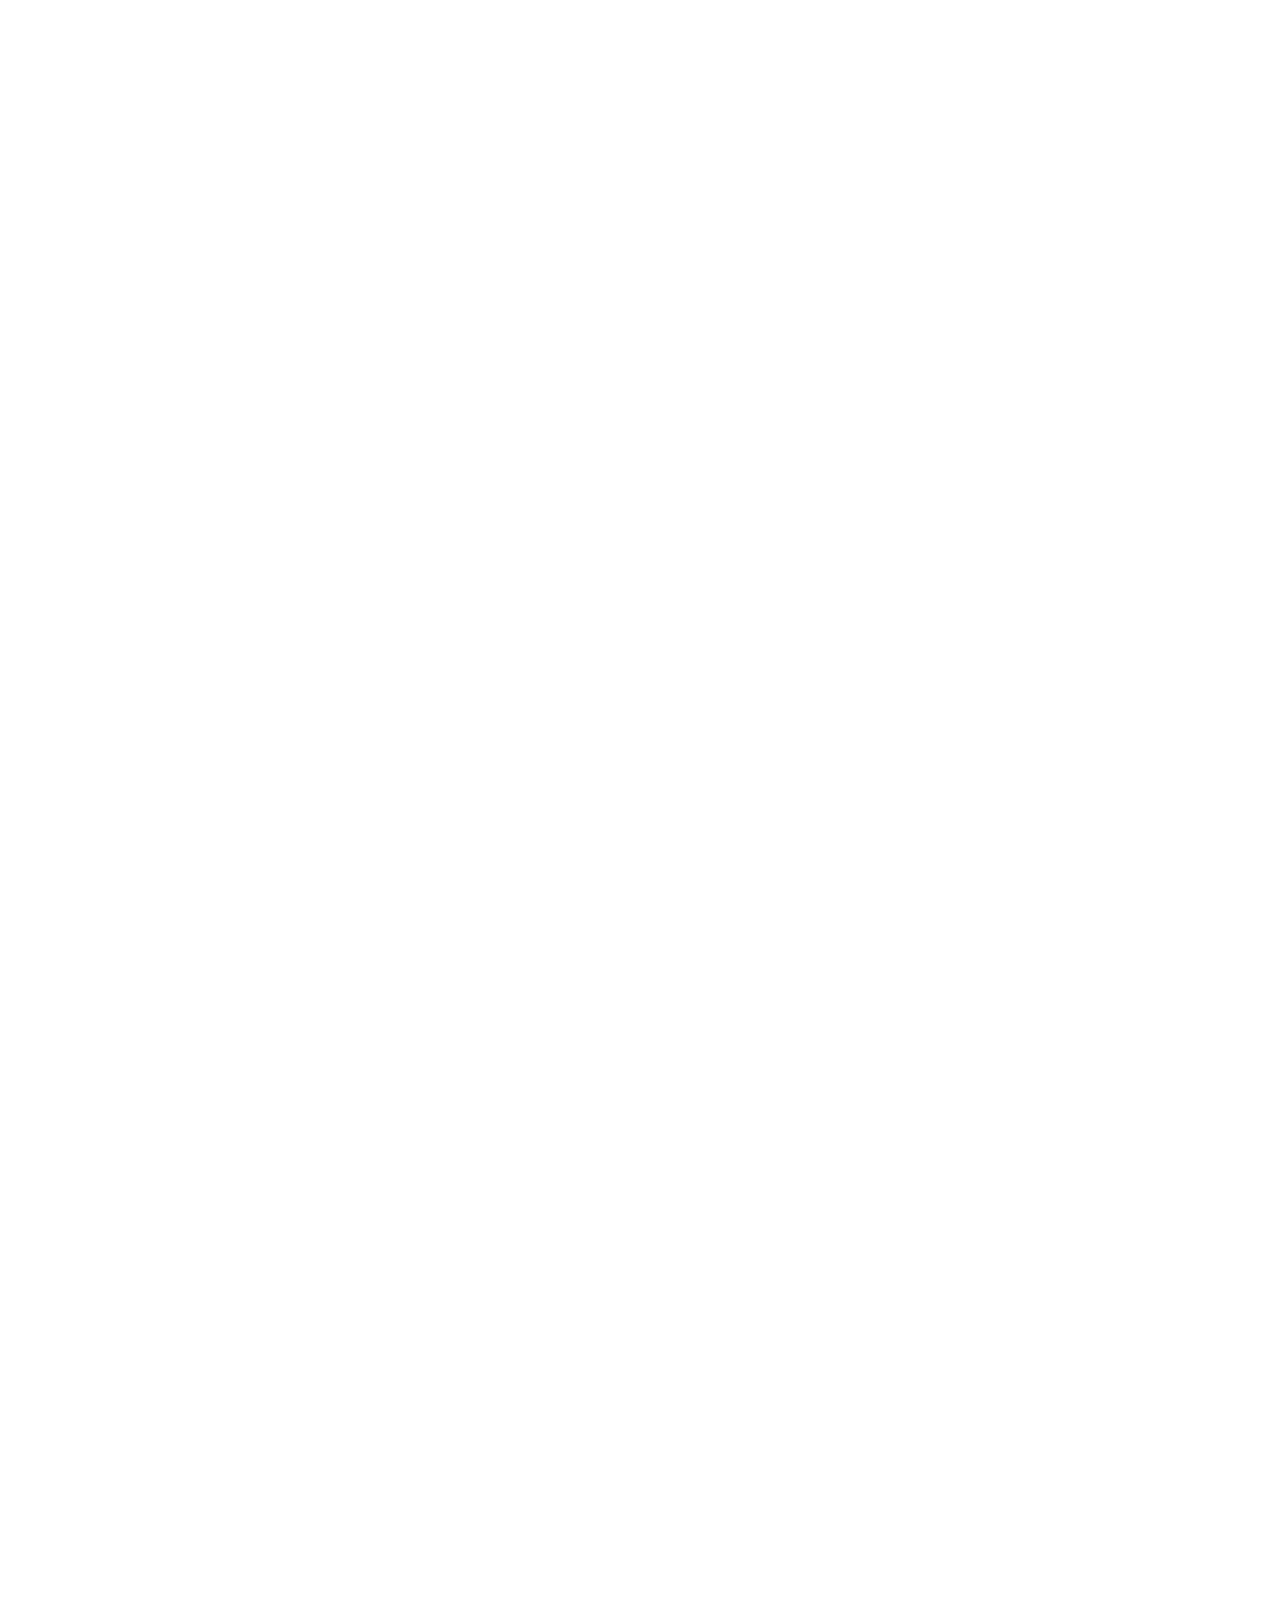
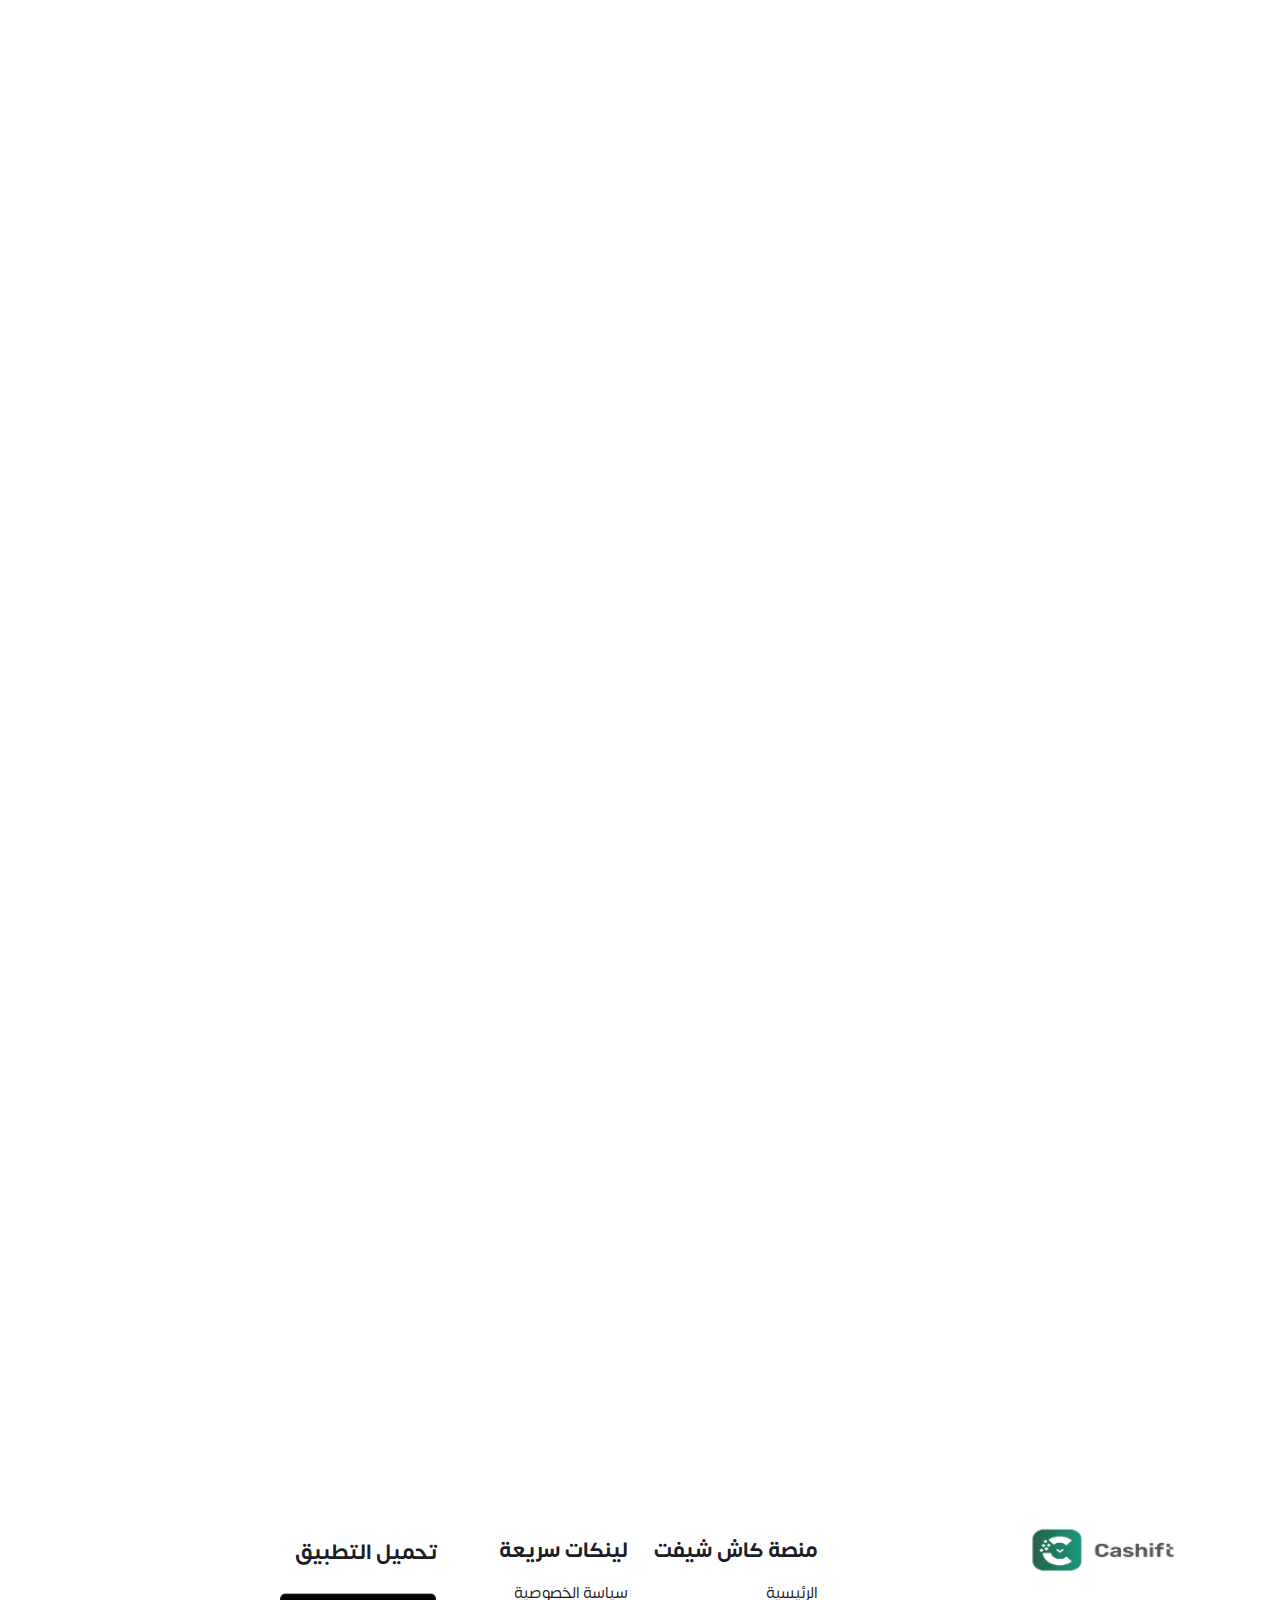
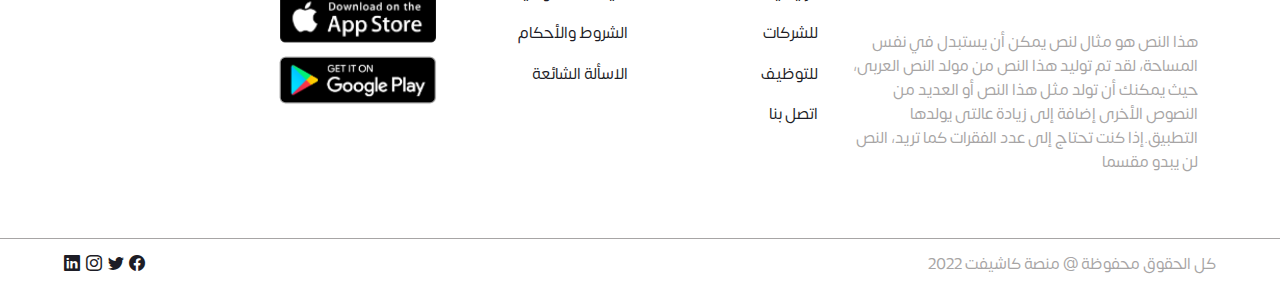
==== commit 543d70ce: "25/7" ====
--- a/index.html
+++ b/index.html
@@ -30,7 +30,7 @@
 
 <body>
     <!---------------------- start loader -------------------------------------------->
-     <div id="preloader"></div>  
+    <div id="preloader"></div>
     <!---------------------- finish loader -------------------------------------------->
     <!---------------------- start scroll-up -------------------------------------------->
     <a id="button" class="scroll-up"><i class="bi bi-chevron-up"></i></a>
@@ -108,10 +108,10 @@
                 </span>
             </div>
         </div>
-    </section>
+    </section> 
     <!---------------------- finish hero section -------------------------------------------->
     <!---------------------- start printer in success-------------------------------------------->
-    <section class="printer_section" data-aos="fade-up" data-aos-duration="3000">
+     <section class="printer_section" data-aos="fade-up" data-aos-duration="3000">
         <div class="container">
             <div class="main_title">
                 <h2>الشركات الموثوق بهم</h2>
@@ -154,10 +154,10 @@
                     </div>
                 </div>
             </div>
-    </section>
+    </section> 
     <!---------------------- finish printer in success -------------------------------------------->
     <!---------------------- start service -------------------------------------------->
-    <section class="service_section" data-aos="fade-up" data-aos-duration="3000">
+ <section class="service_section" data-aos="fade-up" data-aos-duration="3000">
         <div class="container">
             <div class="main_title">
                 <span>خدماتنا</span>
@@ -167,7 +167,7 @@
             <div class="row">
                 <div class="col-lg-4 col-md-4 col-12">
                     <div class="content">
-                        <img src="" alt="">
+                        <lottie-player src="https://assets10.lottiefiles.com/packages/lf20_lqge6px5.json"  background="transparent"  speed="1"  style="width: 300px; height: 300px;"  loop  autoplay></lottie-player>
                         <h4>فرص عمل متاحة</h4>
                         <p>هذا النص هو مثال لنص يمكن أن يستبدل في نفس المساحة، لقد تم توليد هذا النص من مولد النص
                             العربى، حيث يمكنك أن تولد مثل هذا النص أو العديد من النصوص الأخرى إضافة إلى زيادة عدد
@@ -176,7 +176,9 @@
                 </div>
                 <div class="col-lg-4 col-md-4 col-12">
                     <div class="content">
-                        <img src="" alt="">
+                        <lottie-player src="json/lf20_lqge6px5.json" background="transparent" speed="1"
+                            style="width: 300px; height: 300px;" loop autoplay>
+                        </lottie-player>
                         <h4>توفير فرص عمل حر</h4>
                         <p>هذا النص هو مثال لنص يمكن أن يستبدل في نفس المساحة، لقد تم توليد هذا النص من مولد النص
                             العربى، حيث يمكنك أن تولد مثل هذا النص أو العديد من النصوص الأخرى إضافة إلى زيادة عدد
@@ -185,7 +187,9 @@
                 </div>
                 <div class="col-lg-4 col-md-4 col-12">
                     <div class="content">
-                        <img src="" alt="">
+                        <lottie-player src="https://assets2.lottiefiles.com/packages/lf20_vyfhyz2a.json"
+                            background="transparent" speed="1" style="width: 300px; height: 300px;" loop autoplay>
+                        </lottie-player>
                         <h4>توظيف متاح للشركات</h4>
                         <p>هذا النص هو مثال لنص يمكن أن يستبدل في نفس المساحة، لقد تم توليد هذا النص من مولد النص
                             العربى، حيث يمكنك أن تولد مثل هذا النص أو العديد من النصوص الأخرى إضافة إلى زيادة عدد
@@ -195,7 +199,7 @@
             </div>
 
         </div>
-    </section>
+    </section> 
     <!---------------------- finish service -------------------------------------------->
 
     <!---------------------- start counter -------------------------------------------->
@@ -424,13 +428,14 @@
                 <div class="col-lg-4 col-md-6 col-12">
                     <div class="logo_footer">
                         <img src="image/logo-footer.png" alt="logo footer">
-                        <p class="disc">هذا النص هو مثال لنص يمكن أن يستبدل في نفس المساحة، لقد تم توليد هذا النص من مولد
+                        <p class="disc">هذا النص هو مثال لنص يمكن أن يستبدل في نفس المساحة، لقد تم توليد هذا النص من
+                            مولد
                             النص
                             العربى، حيث يمكنك أن تولد مثل هذا النص أو العديد من النصوص الأخرى إضافة إلى زيادة عالتى
                             يولدها التطبيق.إذا كنت تحتاج إلى عدد الفقرات كما تريد، النص لن يبدو مقسما</p>
                     </div>
 
-                   
+
 
                 </div>
                 <div class="col-lg-2 col-md-6 col-12">
@@ -457,28 +462,28 @@
                 </div>
                 <div class="col-lg-4 col-md-6 col-12">
                     <div class="important_links app">
-                    <h4 class="adress"> تحميل التطبيق </h4>
-                    <div class="app_button">
-                        <a href="#" target="__blank"> <img src="image/app2.png" alt=""></a>
-                        <a href="#" target="__blank"> <img src="image/google2.png" alt=""></a>
-                    </div>
+                        <h4 class="adress"> تحميل التطبيق </h4>
+                        <div class="app_button">
+                            <a href="#" target="__blank"> <img src="image/app2.png" alt=""></a>
+                            <a href="#" target="__blank"> <img src="image/google2.png" alt=""></a>
+                        </div>
                     </div>
                 </div>
             </div>
         </div>
     </footer>
     <div class="lower_footer">
-       
-            <div class="slug">
-                <p>كل الحقوق محفوظة @ منصة كاشيفت 2022</p>
-            </div>
-            <ul class="social_links">
-                <li> <a href="#" target="__blank"> <i class="bi bi-facebook"></i></a></li>
-                <li> <a href="#" target="__blank"><i class="bi bi-twitter"></i> </a></li>
-                <li> <a href="#" target="__blank"><i class="bi bi-instagram"></i> </a></li>
-                <li> <a href="#" target="__blank"> <i class="bi bi-linkedin"></i> </a></li>
-            </ul>
-       
+
+        <div class="slug">
+            <p>كل الحقوق محفوظة @ منصة كاشيفت 2022</p>
+        </div>
+        <ul class="social_links">
+            <li> <a href="#" target="__blank"> <i class="bi bi-facebook"></i></a></li>
+            <li> <a href="#" target="__blank"><i class="bi bi-twitter"></i> </a></li>
+            <li> <a href="#" target="__blank"><i class="bi bi-instagram"></i> </a></li>
+            <li> <a href="#" target="__blank"> <i class="bi bi-linkedin"></i> </a></li>
+        </ul>
+
     </div>
 
     <!---------------------- finish footer -------------------------------------------->
@@ -508,6 +513,10 @@
         });
     </script>
     <!-- animation -->
+    <!-- lottie -->
+    <script src="js/lottie.js"></script>
+    <!-- lottie -->
+
 
     <!-- printer in success slider -->
     <script>
@@ -568,7 +577,7 @@
         });
     </script>
     <!-- success story  slider -->
-    </script> 
+    </script>
     <script src="js/counterup.min.js"></script>
     <script src="js/waypoints.min.js"></script>
     <script>
--- a/scss/main.min.css
+++ b/scss/main.min.css
@@ -1,2 +1,2 @@
-@import url("https://cdn.jsdelivr.net/npm/bootstrap-icons@1.7.0/font/bootstrap-icons.css");:root{--color-white: #fff;--color-primary: #1e866f;--color-secound: #c7c7c7;--color-text: #1d1d26;--color-pargraph: #a7a5a5}@font-face{font-family:"light";src:url("../fonts/alfont_com_Somar-Light.otf")}@font-face{font-family:"regular";src:url("../fonts/alfont_com_Somar-Regular.otf")}@font-face{font-family:"medium";src:url("../fonts/Somar-Medium.otf")}@font-face{font-family:"semi-bold";src:url("../fonts/alfont_com_Somar-SemiBold.otf")}@font-face{font-family:"bold";src:url("../fonts/alfont_com_Somar-Bold.otf")}*{box-sizing:border-box}body{margin:0;padding:0;overflow-x:hidden;list-style:none;direction:rtl;height:100vh;scroll-behavior:smooth;position:relative}html{scroll-behavior:smooth}a{text-decoration:none;color:var(--color-primary)}ul{list-style:none;padding:0px}p{margin-bottom:0}*::-webkit-scrollbar{width:10px}*::-webkit-scrollbar-track{background:var(--color-primary)}*::-webkit-scrollbar-thumb{background:var(--color-pargraph)}*::-webkit-scrollbar-thumb:hover{background:var(--color-text)}.text{font-size:1rem;color:var(--color-text);font-family:"meduim"}.parg{font-size:1rem;color:var(--color-pargraph);font-family:"regular"}.button{display:flex;align-items:center;justify-content:center;margin-top:20px}.button .first{display:flex;align-items:center;justify-content:center;transition:0.2s all ease-in-out;background:var(--color-primary);border-radius:0px;font-size:1.5rem;font-family:"medium";text-align:center;color:var(--color-white);position:relative;z-index:10;padding:1%}.button .first:hover{background-color:var(--color-white);color:var(--color-primary);border:1px solid var(--color-primary)}.button .second{display:flex;align-items:flex-start;justify-content:center;transition:0.2s all ease-in-out;background:var(--color-white);font-size:1.5rem;font-family:"medium";text-align:center;color:var(--color-primary);border:1px solid transparent}.card_platform{background-color:#f9f9f9;border-bottom:3px solid var(--color-text);border-radius:5px;padding:7% 3%;position:relative}.card_platform h4{color:var(--color-text);font-size:1.2rem;font-family:"bold"}.card_platform p{color:var(--color-secound);font-size:1rem;font-family:"regular"}.main_title{position:relative;text-align:center;display:flex;justify-content:center;align-items:center;flex-direction:column}.main_title span{font-size:1.2rem;color:var(--color-primary);font-family:"semi-bold";position:relative}.main_title span::after{content:"";color:var(--color-primary);background-color:var(--color-primary);position:absolute;width:20px;height:2px;bottom:0;left:30%}.main_title h2{font-size:2.2rem;font-family:"bold";color:var(--color-text)}.main_title p{font-size:1.1rem;font-family:"regular";color:var(--color-pargraph);padding:2% 19%;text-align:center}.input-group{position:relative;margin-bottom:3%}.input-group .icon_form{position:absolute;left:0.3rem;top:58%}.form-label{width:100%;font-size:1rem;color:var(--color-text);font-family:"meduim"}.form-control{border-radius:2px;padding-inline-start:4%;background-color:transparent;color:var(--color-pargraph);font-family:"regular"}.form-control:focus{box-shadow:none !important;border-color:var(--color-pargraph) !important}.form-control::placeholder{color:var(--color-text);font-family:"regular" !important;font-size:0.9rem}textarea{height:150px}textarea.form-control{padding-left:2%}.form-select{border-radius:8px !important;padding:0.375rem 2.25rem 0.375rem 1.4rem;font-family:"regular";background-color:#f5f5f5;color:var(--iconcolor);background-position:right;position:relative}.form-select:focus{box-shadow:unset !important}.btn:focus,.form-check-input:focus,.form-check :focus,.btn-check:focus+.btn,.btn-close:focus,.accordion-button:focus{box-shadow:none}input[type="data"]{color:var(--color-secound);font-family:"regular"}input[type="data"]::placeholder{content:""}::-webkit-calendar-picker-indicator{background-color:#ffffff;opacity:0;padding:5px;cursor:pointer;width:50%;border-radius:3px}input::-webkit-outer-spin-button,input::-webkit-inner-spin-button{-webkit-appearance:none;margin:0}.navbar .navbar-toggler{cursor:pointer;border:1px solid var(--color-primary);width:1.8em !important;height:1.8em !important;padding:0 7px 2px 7px !important;outline:none !important}.navbar .navbar-toggler-icon{transition:all 0.2s ease-out;transform:rotate(0 deg)}.navbar .navbar-toggler-icon,.navbar .navbar-toggler-icon::before,.navbar .navbar-toggler-icon::after{width:1em !important;height:2px !important;display:flex;background-image:none;background-color:var(--color-primary);position:absolute !important;transition:all 0.2s ease-in}.navbar .navbar-toggler-icon::before{content:"";display:block;top:-0.3em}.navbar .navbar-toggler-icon::after{content:"";display:block;bottom:-0.3em}.navbar .navbar-toggler:focus{box-shadow:none;cursor:pointer;border:1px solid var(--color-primary) !important;width:1.8em !important;height:1.8em !important;padding:0 7px 2px !important}.active-hamburger .navbar-toggler-icon{transition:0.2s;transform:rotate(405deg)}.active-hamburger .navbar-toggler-icon::before{top:0;opacity:0}.active-hamburger .navbar-toggler-icon::after{transition:0.2s;transform:rotate(-90deg);display:flex;justify-content:center;text-align:center;top:0;left:0}#preloader{background-image:url(../image/Spin-2.1s-191px.svg);background-repeat:no-repeat;background-position:center;background-size:cover;background-color:#fff;background-size:15%;height:100vh;width:100%;position:fixed;z-index:1100}#button{display:inline-block;background-color:var(--color-primary);width:40px;height:40px;border-radius:50%;text-align:center;position:fixed;bottom:40px;left:30px;transition:background-color 0.5s, opacity 0.5s, visibility 0.5s;opacity:0;visibility:hidden;z-index:100;border:1px solid var(--color-fourth);animation:move-toggs 3s linear infinite}#button::after{font-weight:normal;font-style:normal;font-size:2em;line-height:50px;color:var(--color-primary)}#button i{color:var(--color-text);margin:auto;font-size:22px;transition:0.3s all}#button:hover{background-color:var(--color-text);cursor:pointer}#button:hover i{color:var(--color-white)}#button:active{background-color:#555}#button.show{opacity:1;visibility:visible}@keyframes move-toggs{0%{bottom:40px}25%{bottom:20px}50%{bottom:10px}75%{bottom:20px}100%{bottom:40px}}.navbar{background-color:var(--color-white);transition:0.25s all ease-in-out}.navbar .navbar-brand{width:130px;height:121px}.navbar .navbar-brand img{width:100%;height:100%}.navbar .navbar-collapse .navbar-nav{width:66%;justify-content:center}.navbar .navbar-collapse .navbar-nav .nav-item{transition:0.35s all ease-in;position:relative}.navbar .navbar-collapse .navbar-nav .nav-item .nav-link{font-size:1.2rem;font-family:"regular";color:var(--color-text);padding-left:1rem;padding-right:1rem;position:relative;overflow:hidden;z-index:1;transition:0.25s all}.navbar .navbar-collapse .navbar-nav .nav-item .nav-link:hover{color:var(--color-secound)}.navbar .navbar-collapse .navbar-nav .nav-item.active .nav-link{color:var(--color-primary);font-family:"bold";transition:0.25s all ease-in-out}.navbar .navbar-collapse .navbar-nav .nav-item.active .nav-link:hover{color:var(--color-secound)}.navbar .navbar-collapse .inquery_btn{width:17%;margin-top:0}.navbar .navbar-collapse .inquery_btn .first{padding:3% 4%;font-size:1rem;font-family:"regular";border-radius:0}.navbar .navbar-collapse .dropdown .dropdown-toggle{background-color:transparent;border:none;font-size:1rem;font-family:"regular";color:var(--color-text)}.navbar .navbar-collapse .dropdown .dropdown-menu{min-width:4rem}.navbar .navbar-collapse .dropdown .dropdown-menu .dropdown-item{font-family:"regular";font-size:0.8rem;color:var(--color-text)}.navbar.change{background-color:rgba(16,34,46,0.8)}.navbar.change .navbar-nav{width:100%}.navbar.change .navbar-nav .nav-item{position:relative}.navbar.change .navbar-nav .nav-item .nav-link{padding-right:1.8rem;padding-left:1.8rem}.hero_section{position:relative;padding:5% 0}.hero_section .ball1{position:absolute;top:73px;right:43%}.hero_section .ball1 img{width:2%;height:auto}.hero_section .ball2{position:absolute;bottom:118px;right:25%}.hero_section .ball2 img{width:2%;height:auto}.hero_section .content{text-align:start;padding-inline-end:5%}.hero_section .content h6{color:#707070;font-family:"regular";font-size:1rem}.hero_section .content h6 span{color:var(--color-primary)}.hero_section .content h1{font-size:3.3rem;color:var(--color-text);font-family:"regular";padding:2% 0 4%}.hero_section .content p{font-size:1.3rem;color:var(--color-pargraph);font-family:"regular";padding-inline-end:10%}.hero_section .content .button{justify-content:start}.hero_section .content .button .btn{width:50%}.hero_section .img{width:100%;height:350px;padding-inline-start:5%}.hero_section .img img{width:100%;height:100%}.printer_section{padding:5% 0}.printer_section .swiper{width:100%;height:200px}.printer_section .swiper .swiper-slide{text-align:center;font-size:18px;background:#fff;display:flex;justify-content:center;align-items:center;padding:0 2%}.printer_section .swiper .swiper-slide .img{width:90px;height:50px}.printer_section .swiper .swiper-slide .img img{width:100%;height:100%}.service_section{padding:8% 0 5%;background-image:url(../image/back.png);background-size:cover}.service_section .main_title{padding:2% 25%}.service_section .content h4{font-size:1.5rem;font-family:"bold";color:var(--color-text)}.service_section .content p{font-size:1rem;font-family:"regular";color:var(--color-pargraph);padding:2% 19%;text-align:center}.counter_section{padding:2% 0;margin:4% 0}.counter_section .boxes .box{flex-direction:column;text-align:center}.counter_section .boxes .box .counter{font-size:2.5rem;font-family:"medium";color:var(--color-white)}.counter_section .boxes .box .head-categ{font-size:1.21rem;font-family:"regular";color:var(--color-white)}.service_search .main_title{text-align:start;align-items:flex-start;justify-content:flex-start}.service_search .main_title p{padding:2% 0;position:relative;padding-inline-end:10%;text-align:start}.service_search .title{position:relative;font-size:1.1rem;font-family:"regular";color:var(--color-pargraph);padding-inline-start:10%}.service_search .title::before{content:"";position:absolute;height:50px;width:2px;top:21px;right:25px;background-color:var(--color-primary);color:var(--color-primary)}.service_search ul{padding:2% 0;display:flex;justify-content:start;flex-direction:row;flex-wrap:wrap;padding-inline-start:4%}.service_search ul li{font-size:1rem;font-family:"bold";position:relative;color:var(--color-text);width:45%;margin-bottom:2%;position:relative}.service_search ul li::before{content:url(../image/ok.png);position:absolute;top:0;right:-30px}.service_search .button{justify-content:flex-start;align-items:flex-start}.service_search .button .first{margin-inline-end:3%;width:40%}.service_search .img{width:100%;height:530px}.service_search .img img{width:100%;height:100%}.your_job{padding:5% 0}.your_job .img{width:100%;height:530px}.your_job .img img{width:100%;height:100%}.your_job .main_title{text-align:start;align-items:flex-start;justify-content:flex-start}.your_job .main_title p{padding:2% 0;position:relative;padding-inline-end:10%;text-align:start}.your_job .boxes{display:flex;justify-content:flex-start;flex-direction:row}.your_job .boxes .box{display:flex;flex-direction:column;justify-content:center;text-align:center}.your_job .boxes .box h4{font-size:1rem;font-family:"regular";color:var(--color-text)}.your_job .boxes .box p{font-size:0.8rem;font-family:"regular";color:var(--color-pargraph);text-align:center}.your_job .button{justify-content:flex-start}.your_job .app_button a{margin-top:5%}.your_job .app_button a .img{width:100%}.success_story{padding:5% 0}.success_story .main_title{padding:1% 25%;margin-bottom:5%}.success_story .swiper{width:100%;height:350px}.success_story .swiper .swiper-slide{height:250px;text-align:center;font-size:18px;background:transparent;display:flex;justify-content:flex-start;align-items:flex-start;padding:2%;flex-direction:column;border:1px solid #cfcfcf;border-radius:10px}.success_story .swiper .swiper-slide .head{display:flex;justify-content:space-between;align-items:flex-start;flex-direction:row;width:100%}.success_story .swiper .swiper-slide .head .text{display:flex;justify-content:start;align-items:flex-start;flex-direction:row;width:80%}.success_story .swiper .swiper-slide .head .text img{width:40px;height:40px;border-radius:50%}.success_story .swiper .swiper-slide .head .text .desc{display:flex;flex-direction:column;justify-content:flex-start;padding-inline-start:3%}.success_story .swiper .swiper-slide .head .text .desc h6{font-size:0.9rem;font-family:"medium";color:var(--color-text)}.success_story .swiper .swiper-slide .head .text .desc span{font-size:0.6rem;font-family:"light";color:var(--color-pargraph)}.success_story .swiper .swiper-slide .head .img{width:30px;height:20px}.success_story .swiper .swiper-slide .head .img img{width:100%;height:100%}.success_story .swiper .swiper-slide p{font-size:1rem;font-family:"regular";color:var(--color-text);text-align:start;padding:10% 0}.success_story .swiper .swiper-slide-next{box-shadow:-15px 30px 70px rgba(171,175,199,0.19);background-color:var(--color-white);border:1px solid transparent;transform:scale(1.09);transition:0.25s all ease-in-out}.success_story .swiper .swiper-pagination-bullet-active{color:var(--color-primary);background-color:var(--color-primary)}.subscribe_section{background-color:#377cb1;padding:5% 0}.subscribe_section .content{padding:5%;border:5px solid #508ebe}.subscribe_section .content .main_title h2,.subscribe_section .content .main_title p{color:var(--color-white)}.subscribe_section .content form{margin-top:3%}.subscribe_section .content form .input-group{padding:6% 16% 2%;position:relative}.subscribe_section .content form .input-group .form-control{border-color:var(--color-white);border-left-color:transparent}.subscribe_section .content form .input-group .form-control::placeholder{color:var(--color-white)}.subscribe_section .content form .input-group .btn{font-family:"regular";color:var(--color-white);border:1px solid var(--color-white);background-color:#98b0a9;width:15%;transition:0.25s all ease-in-out}.subscribe_section .content form .input-group .btn:hover{background-color:white;color:#98b0a9}.subscribe_section .content form .input-group .icon_subscripe{position:absolute;right:162px;top:55%}.subscribe_section .content form .input-group .icon_subscripe i{color:var(--color-white);font-size:1.2rem}footer{padding:5% 0}footer .logo_footer{display:flex;justify-content:flex-start;flex-direction:column;align-items:flex-start}footer .logo_footer img{width:190px;height:160px}footer .logo_footer .disc{font-size:1rem;font-family:"regular";color:var(--color-pargraph);text-align:start}footer .important_links{padding-top:42%}footer .important_links .adress{font-size:1.3rem;color:var(--color-text);font-family:"bold"}footer .important_links ul{display:flex;flex-direction:column;justify-content:start;padding-top:5%}footer .important_links ul li{margin-bottom:10%}footer .important_links ul li a{color:var(--color-text);font-family:"regular";font-size:1rem}footer .app{padding-top:20%}footer .app .app_button{display:flex;justify-content:center;flex-direction:column;padding-top:5%}footer .app .app_button a{margin-bottom:3%}footer .app .app_button a img{width:45%}.lower_footer{border-top:1px solid var(--color-pargraph);display:flex;flex-direction:row;justify-content:space-between;padding:1% 5%}.lower_footer .slug{text-align:start;width:50%}.lower_footer .slug p{font-size:1rem;font-family:"regular";color:var(--color-pargraph)}.lower_footer ul{display:flex;flex-direction:row;justify-content:flex-end;align-items:flex-end;width:50%}.lower_footer ul li{padding-inline-start:1%}.lower_footer ul li a i{color:var(--color-text);transition:0.25s all ease-in-out}.lower_footer ul li a:hover i{color:var(--color-primary)}.choise_section{padding:5% 0}.choise_section .first_slide{padding-inline-start:6%}.choise_section .first_slide .main_title{justify-content:start;align-items:flex-start;text-align:start}.choise_section .first_slide .main_title h2 strong{color:var(--color-primary)}.choise_section .first_slide ul{display:flex;justify-content:start;align-items:flex-start;flex-direction:column;padding-top:5%}.choise_section .first_slide ul li{color:var(--color-text);font-size:1rem;font-family:"medium";position:relative;padding-inline-start:5%;margin-bottom:3%}.choise_section .first_slide ul li::before{content:url(../image/pills.png);position:absolute;top:7px;right:0}.choise_section .first_slide ul li p{color:var(--color-pargraph);font-size:0.8rem;font-family:"regular"}.choise_section .first_slide .start_now{margin:4% 0;padding:2%;background-color:rgba(167,165,165,0.07)}.choise_section .first_slide .start_now .button{width:35%;margin-top:0}.choise_section .first_slide .start_now .button .btn{width:100%;background-color:#29ae90;border-radius:10px}.choise_section .img{width:100%;height:450px;padding-inline-start:5%}.choise_section .img img{width:100%;height:100%}.package_section{background-image:url(../image/back.png);padding:8% 0 5%;background-size:cover;position:relative}.package_section .ball1{position:absolute;top:24%;right:31%;width:2%}.package_section .ball2{position:absolute;top:47%;right:31%;width:4%}.package_section .ball3{position:absolute;top:84%;right:31%;width:2%}.package_section .ball4{position:absolute;top:41%;left:37%;width:3%}.package_section .ball5{position:absolute;top:81%;left:37%;width:2%}.package_section .boxes{padding:4% 0}.package_section .boxes .package_box{background-color:var(--color-white);padding:2%;border-radius:5px;border:1px solid #f4f5f7;transition:0.25s all ease-in-out;width:16.875rem}.package_section .boxes .package_box:hover{border:1px solid var(--color-primary)}.package_section .boxes .package_box .head{border-bottom:1px solid #f4f5f7;display:flex;flex-direction:column;justify-content:center;text-align:center;align-items:center;padding:1% 0 2%}.package_section .boxes .package_box .head img{width:50px;height:50px;border-radius:50%}.package_section .boxes .package_box .head h4{font-size:1rem;font-family:"bold";color:var(--color-text);padding:8% 0 2%}.package_section .boxes .package_box .head h6{font-size:1rem;font-family:"regular";color:var(--color-pargraph)}.package_section .boxes .package_box .body{display:flex;justify-content:flex-start;align-items:flex-start;text-align:start;flex-direction:column;padding:4% 2%}.package_section .boxes .package_box .body li{border:1px solid #f4f5f7;padding:4%;font-size:0.8rem;color:#414058;font-family:"regular";position:relative;padding-inline-start:14%;margin-bottom:3%}.package_section .boxes .package_box .body li::before{content:url(../image/ok2.png);top:8px;right:3px;position:absolute}.package_section .boxes .package_box .footer{display:flex;position:relative;margin:1% 0 3%}.package_section .boxes .package_box .footer a{background-color:var(--color-white);border:1px solid var(--color-primary);width:100%;color:var(--color-text);font-family:"regular";transition:0.25s all ease-in-out}.package_section .boxes .package_box .footer a:hover{background-color:var(--color-primary);color:var(--color-white)}.package_section .boxes .package_box .footer span{background-color:#41dab9;border:1px solid var(--color-primary);width:36px;height:38px;position:absolute;right:0;top:0;display:flex;justify-content:center;align-items:center;text-align:center;cursor:pointer}.package_section .boxes .package_box .footer span i{color:var(--color-primary)}.package_section .boxes .package_box.active{border:1px solid var(--color-primary)}.package_section .boxes .package_box.active a{background-color:var(--color-primary);color:var(--color-white)}.available_jobs{padding:5% 0}.available_jobs .boxes .box{display:flex;justify-content:center;align-items:center;flex-direction:row;border:1px dashed #004c7c;border-radius:8px;margin-inline-end:4%;margin-bottom:4%;width:230px;padding:1%;transition:0.25s all ease-in-out}.available_jobs .boxes .box:hover{background-color:#29ae90;border:1px solid transparent}.available_jobs .boxes .box:hover h4{color:var(--color-white)}.available_jobs .boxes .box img{width:50px;height:50px;border-radius:50%}.available_jobs .boxes .box h4{font-size:1rem;color:var(--color-text);font-family:"bold";padding-inline-start:3%}.integrated_platform{padding:5% 0;position:relative}.integrated_platform .ball1{position:absolute;top:35%;right:31%;width:2%}.integrated_platform .ball2{position:absolute;top:62%;right:31%;width:2%}.integrated_platform .ball3{position:absolute;top:56%;left:31%;width:2%}.integrated_platform .ball4{position:absolute;top:81%;left:37%;width:2%}.integrated_platform .main_title{padding:2% 24%}.integrated_platform .first_side .card_platform{margin-bottom:45%}.integrated_platform .first_side .card_platform .traingle_icon{position:absolute;top:0;left:-26px}.integrated_platform .first_side .card_platform .traingle_icon i{color:#f9f9f9;font-size:2.5rem}.integrated_platform .first_side .card_platform:first-child{margin-top:5%}.integrated_platform .second_side .card_platform{margin-top:45%}.integrated_platform .second_side .card_platform .traingle_icon{position:absolute;top:0;right:-26px}.integrated_platform .second_side .card_platform .traingle_icon i{color:#f9f9f9;font-size:2.5rem}.integrated_platform .collection_img{display:flex;flex-direction:column;justify-content:center;text-align:center;align-items:center;margin-top:10%}.integrated_platform .collection_img div{position:relative;margin-bottom:55%}.integrated_platform .collection_img div img{width:5.375rem;height:5.375rem;border-radius:50%}.integrated_platform .collection_img div::after{content:"";position:absolute;color:#1a140e;background-color:#1a140e;top:80px;right:48%;width:3px;height:100px}.app_section{padding:5% 0;background-image:url(../image/back3.png);background-size:cover}.app_section .main_title{padding:1% 24%}.app_section .card_mob{display:flex;justify-content:flex-start;flex-direction:row;margin-bottom:30%}.app_section .card_mob .img{width:50%;height:45px;display:flex;justify-content:center;align-items:center;text-align:center;box-shadow:0px 10px 15px rgba(92,92,92,0.1);border-radius:50%}.app_section .card_mob .img img{width:25px;height:25px}.app_section .card_mob .text{display:flex;flex-direction:column;padding-inline-start:3%}.app_section .card_mob .text h6{font-size:1rem;color:var(--color-text);font-family:"bold"}.app_section .card_mob .text p{font-size:1rem;color:var(--color-pargraph);font-family:"regular"}.app_section .img_mob img{width:100%;height:100%;margin:5% 0}.app_section .app_button{display:flex;justify-content:center;align-items:center;flex-direction:row;padding:13% 0}.app_section .app_button a img{width:83%}.header_contact{position:relative;padding:9% 0}.header_contact .text{position:absolute;text-align:center;display:flex;justify-content:center;align-items:center;top:0;bottom:0}.header_contact .text h1{color:var(--color-white);font-size:2.3rem;font-family:"bold"}.contact_section .main_title{justify-content:center;align-items:center;text-align:center;margin-top:10%}.contact_section .main_title h2{padding-inline-end:48%}.contact_section .main_title p{padding:0;padding-inline-end:35%;text-align:start}.contact_section form{padding-top:12%}.contact_section form .input-group{margin-bottom:2%}.contact_section form .input-group .form-control{border-radius:8px}.contact_section form .button{width:100%}.contact_section form .button .btn{width:100%}.contact_section .information{background-color:var(--color-primary)}iframe{width:100%;height:450px}
+@import url("https://cdn.jsdelivr.net/npm/bootstrap-icons@1.7.0/font/bootstrap-icons.css");:root{--color-white: #fff;--color-primary: #1e866f;--color-secound: #c7c7c7;--color-text: #1d1d26;--color-pargraph: #a7a5a5}@font-face{font-family:"light";src:url("../fonts/alfont_com_Somar-Light.otf")}@font-face{font-family:"regular";src:url("../fonts/alfont_com_Somar-Regular.otf")}@font-face{font-family:"medium";src:url("../fonts/Somar-Medium.otf")}@font-face{font-family:"semi-bold";src:url("../fonts/alfont_com_Somar-SemiBold.otf")}@font-face{font-family:"bold";src:url("../fonts/alfont_com_Somar-Bold.otf")}*{box-sizing:border-box}body{margin:0;padding:0;overflow-x:hidden;list-style:none;direction:rtl;height:100vh;scroll-behavior:smooth;position:relative}html{scroll-behavior:smooth}a{text-decoration:none;color:var(--color-primary)}ul{list-style:none;padding:0px}p{margin-bottom:0}*::-webkit-scrollbar{width:10px}*::-webkit-scrollbar-track{background:var(--color-primary)}*::-webkit-scrollbar-thumb{background:var(--color-pargraph)}*::-webkit-scrollbar-thumb:hover{background:var(--color-text)}.text{font-size:1rem;color:var(--color-text);font-family:"meduim"}.parg{font-size:1rem;color:var(--color-pargraph);font-family:"regular"}.button{display:flex;align-items:center;justify-content:center;margin-top:20px}.button .first{display:flex;align-items:center;justify-content:center;transition:0.2s all ease-in-out;background:var(--color-primary);border-radius:0px;font-size:1.5rem;font-family:"medium";text-align:center;color:var(--color-white);position:relative;z-index:10;padding:1%}.button .first:hover{background-color:var(--color-white);color:var(--color-primary);border:1px solid var(--color-primary)}.button .second{display:flex;align-items:flex-start;justify-content:center;transition:0.2s all ease-in-out;background:var(--color-white);font-size:1.5rem;font-family:"medium";text-align:center;color:var(--color-primary);border:1px solid transparent}.card_platform{background-color:#f9f9f9;border-bottom:3px solid var(--color-text);border-radius:5px;padding:7% 3%;position:relative}.card_platform h4{color:var(--color-text);font-size:1.2rem;font-family:"bold"}.card_platform p{color:var(--color-secound);font-size:1rem;font-family:"regular"}.header_section{position:relative;padding:9% 0}.header_section .text{position:absolute;text-align:center;display:flex;justify-content:center;align-items:center;top:0;bottom:0}.header_section .text h1{color:var(--color-white);font-size:2.3rem;font-family:"bold"}.main_title{position:relative;text-align:center;display:flex;justify-content:center;align-items:center;flex-direction:column}.main_title span{font-size:1.2rem;color:var(--color-primary);font-family:"semi-bold";position:relative}.main_title span::after{content:"";color:var(--color-primary);background-color:var(--color-primary);position:absolute;width:20px;height:2px;bottom:0;left:30%}.main_title h2{font-size:2.2rem;font-family:"bold";color:var(--color-text)}.main_title p{font-size:1.1rem;font-family:"regular";color:var(--color-pargraph);padding:2% 19%;text-align:center}.input-group{position:relative;margin-bottom:3%}.input-group .icon_form{position:absolute;left:0.3rem;top:58%}.form-label{width:100%;font-size:1rem;color:var(--color-text);font-family:"medium"}.form-control{border-radius:2px;padding-inline-start:4%;background-color:transparent;color:var(--color-pargraph);font-family:"regular"}.form-control:focus{box-shadow:none !important;border-color:var(--color-pargraph) !important}.form-control::placeholder{color:var(--color-text);font-family:"regular" !important;font-size:0.9rem}.input-group .bootstrap-select.form-control .dropdown-toggle{color:var(--color-text);text-align:left;background-color:transparent;border-color:#ced4da}.bootstrap-select .dropdown-toggle .filter-option{text-align:right !important}.bootstrap-select .dropdown-toggle:focus,.bootstrap-select>select.mobile-device:focus+.dropdown-toggle{outline:unset !important;outline-offset:unset !important;outline-style:hidden !important}.bootstrap-select .dropdown-menu{text-align:right}.bootstrap-select.show-tick .dropdown-menu li a span.text{margin-right:10px !important;font-size:1.1rem;font-family:'medium';color:var(--color-pargraph)}textarea{height:150px}textarea.form-control{padding-left:2%}.form-select{border-radius:8px !important;padding:0.375rem 2.25rem 0.375rem 1.4rem;font-family:"regular";background-color:#f5f5f5;color:var(--iconcolor);background-position:right;position:relative}.form-select:focus{box-shadow:unset !important}.btn:focus,.form-check-input:focus,.form-check :focus,.btn-check:focus+.btn,.btn-close:focus,.accordion-button:focus,.btn-light:active:focus{box-shadow:none}.form-check .form-check-input{float:right;margin-left:5px}.form-check .form-check-input:checked{background-color:var(--color-primary);border-color:var(--color-primary)}.form-check .form-check-label{font-size:1rem;font-family:"regular";color:var(--color-text)}input[type="data"]{color:var(--color-secound);font-family:"regular"}input[type="data"]::placeholder{content:""}::-webkit-calendar-picker-indicator{background-color:#ffffff;opacity:0;padding:5px;cursor:pointer;width:50%;border-radius:3px}input::-webkit-outer-spin-button,input::-webkit-inner-spin-button{-webkit-appearance:none;margin:0}.navbar .navbar-toggler{cursor:pointer;border:1px solid var(--color-primary);width:1.8em !important;height:1.8em !important;padding:0 7px 2px 7px !important;outline:none !important}.navbar .navbar-toggler-icon{transition:all 0.2s ease-out;transform:rotate(0 deg)}.navbar .navbar-toggler-icon,.navbar .navbar-toggler-icon::before,.navbar .navbar-toggler-icon::after{width:1em !important;height:2px !important;display:flex;background-image:none;background-color:var(--color-primary);position:absolute !important;transition:all 0.2s ease-in}.navbar .navbar-toggler-icon::before{content:"";display:block;top:-0.3em}.navbar .navbar-toggler-icon::after{content:"";display:block;bottom:-0.3em}.navbar .navbar-toggler:focus{box-shadow:none;cursor:pointer;border:1px solid var(--color-primary) !important;width:1.8em !important;height:1.8em !important;padding:0 7px 2px !important}.active-hamburger .navbar-toggler-icon{transition:0.2s;transform:rotate(405deg)}.active-hamburger .navbar-toggler-icon::before{top:0;opacity:0}.active-hamburger .navbar-toggler-icon::after{transition:0.2s;transform:rotate(-90deg);display:flex;justify-content:center;text-align:center;top:0;left:0}#preloader{background-image:url(../image/Spin-2.1s-191px.svg);background-repeat:no-repeat;background-position:center;background-size:cover;background-color:#fff;background-size:15%;height:100vh;width:100%;position:fixed;z-index:1100}#button{display:inline-block;background-color:var(--color-primary);width:40px;height:40px;border-radius:50%;text-align:center;position:fixed;bottom:40px;left:30px;transition:background-color 0.5s, opacity 0.5s, visibility 0.5s;opacity:0;visibility:hidden;z-index:100;border:1px solid var(--color-fourth);animation:move-toggs 3s linear infinite}#button::after{font-weight:normal;font-style:normal;font-size:2em;line-height:50px;color:var(--color-primary)}#button i{color:var(--color-text);margin:auto;font-size:22px;transition:0.3s all}#button:hover{background-color:var(--color-text);cursor:pointer}#button:hover i{color:var(--color-white)}#button:active{background-color:#555}#button.show{opacity:1;visibility:visible}@keyframes move-toggs{0%{bottom:40px}25%{bottom:20px}50%{bottom:10px}75%{bottom:20px}100%{bottom:40px}}.navbar{background-color:var(--color-white);transition:0.25s all ease-in-out}.navbar .navbar-brand{width:130px;height:121px}.navbar .navbar-brand img{width:100%;height:100%}.navbar .navbar-collapse .navbar-nav{width:66%;justify-content:center}.navbar .navbar-collapse .navbar-nav .nav-item{transition:0.35s all ease-in;position:relative}.navbar .navbar-collapse .navbar-nav .nav-item .nav-link{font-size:1.2rem;font-family:"regular";color:var(--color-text);padding-left:1rem;padding-right:1rem;position:relative;overflow:hidden;z-index:1;transition:0.25s all}.navbar .navbar-collapse .navbar-nav .nav-item .nav-link:hover{color:var(--color-secound)}.navbar .navbar-collapse .navbar-nav .nav-item.active .nav-link{color:var(--color-primary);font-family:"bold";transition:0.25s all ease-in-out}.navbar .navbar-collapse .navbar-nav .nav-item.active .nav-link:hover{color:var(--color-secound)}.navbar .navbar-collapse .inquery_btn{width:17%;margin-top:0}.navbar .navbar-collapse .inquery_btn .first{padding:3% 4%;font-size:1rem;font-family:"regular";border-radius:0}.navbar .navbar-collapse .dropdown .dropdown-toggle{background-color:transparent;border:none;font-size:1rem;font-family:"regular";color:var(--color-text)}.navbar .navbar-collapse .dropdown .dropdown-menu{min-width:4rem}.navbar .navbar-collapse .dropdown .dropdown-menu .dropdown-item{font-family:"regular";font-size:0.8rem;color:var(--color-text)}.navbar.change{background-color:rgba(16,34,46,0.8)}.navbar.change .navbar-nav{width:100%}.navbar.change .navbar-nav .nav-item{position:relative}.navbar.change .navbar-nav .nav-item .nav-link{padding-right:1.8rem;padding-left:1.8rem}.hero_section{position:relative;padding:5% 0}.hero_section .ball1{position:absolute;top:73px;right:43%;width:fit-content}.hero_section .ball1 img{width:80%;height:auto}.hero_section .ball2{position:absolute;bottom:118px;right:25%;width:fit-content}.hero_section .ball2 img{width:2%;height:auto;width:80%}.hero_section .content{text-align:start;padding-inline-end:5%}.hero_section .content h6{color:#707070;font-family:"regular";font-size:1rem}.hero_section .content h6 span{color:var(--color-primary)}.hero_section .content h1{font-size:3.3rem;color:var(--color-text);font-family:"regular";padding:2% 0 4%}.hero_section .content p{font-size:1.3rem;color:var(--color-pargraph);font-family:"regular";padding-inline-end:10%}.hero_section .content .button{justify-content:start}.hero_section .content .button .btn{width:50%}.hero_section .img{width:100%;height:350px;padding-inline-start:5%}.hero_section .img img{width:100%;height:100%}.printer_section{padding:5% 0}.printer_section .swiper{width:100%;height:200px}.printer_section .swiper .swiper-slide{text-align:center;font-size:18px;background:#fff;display:flex;justify-content:center;align-items:center;padding:0 2%}.printer_section .swiper .swiper-slide .img{width:90px;height:50px}.printer_section .swiper .swiper-slide .img img{width:100%;height:100%}.service_section{padding:8% 0 5%;background-image:url(../image/back.png);background-size:cover}.service_section .main_title{padding:2% 25%}.service_section .content h4{font-size:1.5rem;font-family:"bold";color:var(--color-text)}.service_section .content p{font-size:1rem;font-family:"regular";color:var(--color-pargraph);padding:2% 19%;text-align:center}.counter_section{padding:2% 0;margin:4% 0}.counter_section .boxes .box{flex-direction:column;text-align:center}.counter_section .boxes .box .counter{font-size:2.5rem;font-family:"medium";color:var(--color-white)}.counter_section .boxes .box .head-categ{font-size:1.21rem;font-family:"regular";color:var(--color-white)}.service_search .main_title{text-align:start;align-items:flex-start;justify-content:flex-start}.service_search .main_title p{padding:2% 0;position:relative;padding-inline-end:10%;text-align:start}.service_search .title{position:relative;font-size:1.1rem;font-family:"regular";color:var(--color-pargraph);padding-inline-start:10%}.service_search .title::before{content:"";position:absolute;height:50px;width:2px;top:21px;right:25px;background-color:var(--color-primary);color:var(--color-primary)}.service_search ul{padding:2% 0;display:flex;justify-content:start;flex-direction:row;flex-wrap:wrap;padding-inline-start:4%}.service_search ul li{font-size:1rem;font-family:"bold";position:relative;color:var(--color-text);width:45%;margin-bottom:2%;position:relative}.service_search ul li::before{content:url(../image/ok.png);position:absolute;top:0;right:-30px}.service_search .button{justify-content:flex-start;align-items:flex-start}.service_search .button .first{margin-inline-end:3%;width:40%}.service_search .img{width:100%;height:530px}.service_search .img img{width:100%;height:100%}.your_job{padding:5% 0}.your_job .img{width:100%;height:530px}.your_job .img img{width:100%;height:100%}.your_job .main_title{text-align:start;align-items:flex-start;justify-content:flex-start}.your_job .main_title p{padding:2% 0;position:relative;padding-inline-end:10%;text-align:start}.your_job .boxes{display:flex;justify-content:flex-start;flex-direction:row}.your_job .boxes .box{display:flex;flex-direction:column;justify-content:center;text-align:center}.your_job .boxes .box h4{font-size:1rem;font-family:"regular";color:var(--color-text)}.your_job .boxes .box p{font-size:0.8rem;font-family:"regular";color:var(--color-pargraph);text-align:center}.your_job .button{justify-content:flex-start}.your_job .app_button a{margin-top:5%}.your_job .app_button a .img{width:100%}.success_story{padding:5% 0}.success_story .main_title{padding:1% 25%;margin-bottom:5%}.success_story .swiper{width:100%;height:350px}.success_story .swiper .swiper-slide{height:250px;text-align:center;font-size:18px;background:transparent;display:flex;justify-content:flex-start;align-items:flex-start;padding:2%;flex-direction:column;border:1px solid #cfcfcf;border-radius:10px}.success_story .swiper .swiper-slide .head{display:flex;justify-content:space-between;align-items:flex-start;flex-direction:row;width:100%}.success_story .swiper .swiper-slide .head .text{display:flex;justify-content:start;align-items:flex-start;flex-direction:row;width:80%}.success_story .swiper .swiper-slide .head .text img{width:40px;height:40px;border-radius:50%}.success_story .swiper .swiper-slide .head .text .desc{display:flex;flex-direction:column;justify-content:flex-start;padding-inline-start:3%}.success_story .swiper .swiper-slide .head .text .desc h6{font-size:0.9rem;font-family:"medium";color:var(--color-text)}.success_story .swiper .swiper-slide .head .text .desc span{font-size:0.6rem;font-family:"light";color:var(--color-pargraph)}.success_story .swiper .swiper-slide .head .img{width:30px;height:20px}.success_story .swiper .swiper-slide .head .img img{width:100%;height:100%}.success_story .swiper .swiper-slide p{font-size:1rem;font-family:"regular";color:var(--color-text);text-align:start;padding:10% 0}.success_story .swiper .swiper-slide-next{box-shadow:-15px 30px 70px rgba(171,175,199,0.19);background-color:var(--color-white);border:1px solid transparent;transform:scale(1.09);transition:0.25s all ease-in-out}.success_story .swiper .swiper-pagination-bullet-active{color:var(--color-primary);background-color:var(--color-primary)}.subscribe_section{background-color:#377cb1;padding:5% 0}.subscribe_section .content{padding:5%;border:5px solid #508ebe}.subscribe_section .content .main_title h2,.subscribe_section .content .main_title p{color:var(--color-white)}.subscribe_section .content form{margin-top:3%}.subscribe_section .content form .input-group{padding:6% 16% 2%;position:relative}.subscribe_section .content form .input-group .form-control{border-color:var(--color-white);border-left-color:transparent}.subscribe_section .content form .input-group .form-control::placeholder{color:var(--color-white)}.subscribe_section .content form .input-group .btn{font-family:"regular";color:var(--color-white);border:1px solid var(--color-white);background-color:#98b0a9;width:15%;transition:0.25s all ease-in-out}.subscribe_section .content form .input-group .btn:hover{background-color:white;color:#98b0a9}.subscribe_section .content form .input-group .icon_subscripe{position:absolute;right:162px;top:55%}.subscribe_section .content form .input-group .icon_subscripe i{color:var(--color-white);font-size:1.2rem}footer{padding:5% 0}footer .logo_footer{display:flex;justify-content:flex-start;flex-direction:column;align-items:flex-start}footer .logo_footer img{width:190px;height:160px}footer .logo_footer .disc{font-size:1rem;font-family:"regular";color:var(--color-pargraph);text-align:start}footer .important_links{padding-top:42%}footer .important_links .adress{font-size:1.3rem;color:var(--color-text);font-family:"bold"}footer .important_links ul{display:flex;flex-direction:column;justify-content:start;padding-top:5%}footer .important_links ul li{margin-bottom:10%}footer .important_links ul li a{color:var(--color-text);font-family:"regular";font-size:1rem}footer .app{padding-top:20%}footer .app .app_button{display:flex;justify-content:center;flex-direction:column;padding-top:5%}footer .app .app_button a{margin-bottom:3%}footer .app .app_button a img{width:45%}.lower_footer{border-top:1px solid var(--color-pargraph);display:flex;flex-direction:row;justify-content:space-between;padding:1% 5%}.lower_footer .slug{text-align:start;width:50%}.lower_footer .slug p{font-size:1rem;font-family:"regular";color:var(--color-pargraph)}.lower_footer ul{display:flex;flex-direction:row;justify-content:flex-end;align-items:flex-end;width:50%}.lower_footer ul li{padding-inline-start:1%}.lower_footer ul li a i{color:var(--color-text);transition:0.25s all ease-in-out}.lower_footer ul li a:hover i{color:var(--color-primary)}.choise_section{padding:5% 0}.choise_section .first_slide{padding-inline-start:6%}.choise_section .first_slide .main_title{justify-content:start;align-items:flex-start;text-align:start}.choise_section .first_slide .main_title h2 strong{color:var(--color-primary)}.choise_section .first_slide ul{display:flex;justify-content:start;align-items:flex-start;flex-direction:column;padding-top:5%}.choise_section .first_slide ul li{color:var(--color-text);font-size:1rem;font-family:"medium";position:relative;padding-inline-start:5%;margin-bottom:3%}.choise_section .first_slide ul li::before{content:url(../image/pills.png);position:absolute;top:7px;right:0}.choise_section .first_slide ul li p{color:var(--color-pargraph);font-size:0.8rem;font-family:"regular"}.choise_section .first_slide .start_now{margin:4% 0;padding:2%;background-color:rgba(167,165,165,0.07)}.choise_section .first_slide .start_now .button{width:35%;margin-top:0}.choise_section .first_slide .start_now .button .btn{width:100%;background-color:#29ae90;border-radius:10px}.choise_section .img{width:100%;height:450px;padding-inline-start:5%}.choise_section .img img{width:100%;height:100%}.package_section{background-image:url(../image/back.png);padding:8% 0 5%;background-size:cover;position:relative}.package_section .ball1{position:absolute;top:24%;right:31%;width:2%}.package_section .ball2{position:absolute;top:47%;right:31%;width:4%}.package_section .ball3{position:absolute;top:84%;right:31%;width:2%}.package_section .ball4{position:absolute;top:41%;left:37%;width:3%}.package_section .ball5{position:absolute;top:81%;left:37%;width:2%}.package_section .boxes{padding:4% 0}.package_section .boxes .package_box{background-color:var(--color-white);padding:2%;border-radius:5px;border:1px solid #f4f5f7;transition:0.25s all ease-in-out;width:16.875rem}.package_section .boxes .package_box:hover{border:1px solid var(--color-primary)}.package_section .boxes .package_box .head{border-bottom:1px solid #f4f5f7;display:flex;flex-direction:column;justify-content:center;text-align:center;align-items:center;padding:1% 0 2%}.package_section .boxes .package_box .head img{width:50px;height:50px;border-radius:50%}.package_section .boxes .package_box .head h4{font-size:1rem;font-family:"bold";color:var(--color-text);padding:8% 0 2%}.package_section .boxes .package_box .head h6{font-size:1rem;font-family:"regular";color:var(--color-pargraph)}.package_section .boxes .package_box .body{display:flex;justify-content:flex-start;align-items:flex-start;text-align:start;flex-direction:column;padding:4% 2%}.package_section .boxes .package_box .body li{border:1px solid #f4f5f7;padding:4%;font-size:0.8rem;color:#414058;font-family:"regular";position:relative;padding-inline-start:14%;margin-bottom:3%}.package_section .boxes .package_box .body li::before{content:url(../image/ok2.png);top:8px;right:3px;position:absolute}.package_section .boxes .package_box .footer{display:flex;position:relative;margin:1% 0 3%}.package_section .boxes .package_box .footer a{background-color:var(--color-white);border:1px solid var(--color-primary);width:100%;color:var(--color-text);font-family:"regular";transition:0.25s all ease-in-out}.package_section .boxes .package_box .footer a:hover{background-color:var(--color-primary);color:var(--color-white)}.package_section .boxes .package_box .footer span{background-color:#41dab9;border:1px solid var(--color-primary);width:36px;height:38px;position:absolute;right:0;top:0;display:flex;justify-content:center;align-items:center;text-align:center;cursor:pointer}.package_section .boxes .package_box .footer span i{color:var(--color-primary)}.package_section .boxes .package_box.active{border:1px solid var(--color-primary)}.package_section .boxes .package_box.active a{background-color:var(--color-primary);color:var(--color-white)}.available_jobs{padding:5% 0}.available_jobs .boxes .box{display:flex;justify-content:center;align-items:center;flex-direction:row;border:1px dashed #004c7c;border-radius:8px;margin-inline-end:4%;margin-bottom:4%;width:230px;padding:1%;transition:0.25s all ease-in-out}.available_jobs .boxes .box:hover{background-color:#29ae90;border:1px solid transparent}.available_jobs .boxes .box:hover h4{color:var(--color-white)}.available_jobs .boxes .box img{width:50px;height:50px;border-radius:50%}.available_jobs .boxes .box h4{font-size:1rem;color:var(--color-text);font-family:"bold";padding-inline-start:3%}.integrated_platform{padding:5% 0;position:relative}.integrated_platform .ball1{position:absolute;top:35%;right:31%;width:2%}.integrated_platform .ball2{position:absolute;top:62%;right:31%;width:2%}.integrated_platform .ball3{position:absolute;top:56%;left:31%;width:2%}.integrated_platform .ball4{position:absolute;top:81%;left:37%;width:2%}.integrated_platform .main_title{padding:2% 24%}.integrated_platform .first_side .card_platform{margin-bottom:45%}.integrated_platform .first_side .card_platform .traingle_icon{position:absolute;top:0;left:-26px}.integrated_platform .first_side .card_platform .traingle_icon i{color:#f9f9f9;font-size:2.5rem}.integrated_platform .first_side .card_platform:first-child{margin-top:5%}.integrated_platform .second_side .card_platform{margin-top:45%}.integrated_platform .second_side .card_platform .traingle_icon{position:absolute;top:0;right:-26px}.integrated_platform .second_side .card_platform .traingle_icon i{color:#f9f9f9;font-size:2.5rem}.integrated_platform .collection_img{display:flex;flex-direction:column;justify-content:center;text-align:center;align-items:center;margin-top:10%}.integrated_platform .collection_img div{position:relative;margin-bottom:55%}.integrated_platform .collection_img div img{width:5.375rem;height:5.375rem;border-radius:50%}.integrated_platform .collection_img div::after{content:"";position:absolute;color:#1a140e;background-color:#1a140e;top:80px;right:48%;width:3px;height:100px}.app_section{padding:5% 0;background-image:url(../image/back3.png);background-size:cover}.app_section .main_title{padding:1% 24%}.app_section .card_mob{display:flex;justify-content:flex-start;flex-direction:row;margin-bottom:30%}.app_section .card_mob .img{width:50%;height:45px;display:flex;justify-content:center;align-items:center;text-align:center;box-shadow:0px 10px 15px rgba(92,92,92,0.1);border-radius:50%}.app_section .card_mob .img img{width:25px;height:25px}.app_section .card_mob .text{display:flex;flex-direction:column;padding-inline-start:3%}.app_section .card_mob .text h6{font-size:1rem;color:var(--color-text);font-family:"bold"}.app_section .card_mob .text p{font-size:1rem;color:var(--color-pargraph);font-family:"regular"}.app_section .img_mob img{width:100%;height:100%;margin:5% 0}.app_section .app_button{display:flex;justify-content:center;align-items:center;flex-direction:row;padding:13% 0}.app_section .app_button a img{width:83%}.contact_section .main_title{justify-content:center;align-items:center;text-align:center;margin-top:10%}.contact_section .main_title h2{padding-inline-end:48%}.contact_section .main_title p{padding:0;padding-inline-end:35%;text-align:start}.contact_section form{padding-top:12%}.contact_section form .input-group{margin-bottom:2%}.contact_section form .input-group .form-control{border-radius:8px}.contact_section form .button{width:100%}.contact_section form .button .btn{width:100%}.information .cards{background-color:var(--color-primary);transform:translateY(100px);border-radius:10px;display:flex;flex-direction:row}.information .cards .card_info{display:flex;flex-direction:column;justify-content:center;align-items:center;text-align:center;width:33%;padding:3% 2%;transition:0.25s all ease-in-out;position:relative}.information .cards .card_info::after{content:"";width:1px;height:117px;background-color:rgba(255,255,255,0.5);position:absolute;left:-4px;top:34px}.information .cards .card_info:last-child::after{display:none}.information .cards .card_info:hover span{background-color:var(--color-white)}.information .cards .card_info:hover span i{color:var(--color-primary)}.information .cards .card_info:hover .text a,.information .cards .card_info:hover .text p{color:var(--color-white)}.information .cards .card_info span{background-color:rgba(8,20,32,0.15);width:30px;height:30px;border-radius:5px;display:flex;justify-content:center;align-items:center;text-align:center;margin-bottom:3%;transition:0.25s all ease-in-out}.information .cards .card_info span i{color:var(--color-white);font-size:1.2rem;transition:0.25s all ease-in-out}.information .cards .card_info .text{padding-top:5%;text-align:center}.information .cards .card_info .text a,.information .cards .card_info .text p{color:#ffeccc;font-size:1rem;font-family:"bold"}iframe{width:100%;height:450px;pointer-events:none}.gm-style .directions-card{opacity:0 !important}.common_anwser{padding:5% 0}.common_anwser .accordion .accordion-item{margin:5% 0;border:1px solid var(--color-pargraph)}.common_anwser .accordion .accordion-item .accordion-header{font-size:2.2rem;font-family:"bold";color:var(--color-text)}.common_anwser .accordion .accordion-item .accordion-header .accordion-button{color:var(--color-text);background-color:var(--color-white)}.common_anwser .accordion .accordion-item .accordion-header .accordion-button::after{margin-right:auto;margin-left:unset;background-image:url("data:image/svg+xml,%3Csvg xmlns='http://www.w3.org/2000/svg' width='16' height='16' fill='currentColor' class='bi bi-dash-lg' viewBox='0 0 16 16'%3E%3Cpath fill-rule='evenodd' d='M2 8a.5.5 0 0 1 .5-.5h11a.5.5 0 0 1 0 1h-11A.5.5 0 0 1 2 8Z'/%3E%3C/svg%3E")}.common_anwser .accordion .accordion-item .accordion-header .accordion-button.collapsed{color:var(--color-text);background-color:var(--color-white)}.common_anwser .accordion .accordion-item .accordion-header .accordion-button.collapsed::after{margin-right:auto;margin-left:unset;background-image:url("data:image/svg+xml,%3Csvg xmlns='http://www.w3.org/2000/svg' width='16' height='16' fill='currentColor' class='bi bi-plus-lg' viewBox='0 0 16 16'%3E%3Cpath fill-rule='evenodd' d='M8 2a.5.5 0 0 1 .5.5v5h5a.5.5 0 0 1 0 1h-5v5a.5.5 0 0 1-1 0v-5h-5a.5.5 0 0 1 0-1h5v-5A.5.5 0 0 1 8 2Z'/%3E%3C/svg%3E")}.common_anwser .accordion .accordion-item .accordion-collapse .accordion-body{font-size:1.2rem;font-family:"regular";color:var(--color-pargraph);padding:2% 1%}.privacy_section :is(h1,h2,h3,h4,h5,h6){color:var(--color-text);font-size:'2.2rem';font-family:'bold';text-align:center}.privacy_section p{color:var(--color-pargraph);font-size:1.2rem;font-family:'regular';position:relative;padding:2% 0;padding-inline-start:3%}.privacy_section p::before{content:url(../image/privacy.png);position:absolute;right:0;top:28px}.error_section{padding:7% 0 3%;text-align:center}.error_section .img{width:100%;height:250px}.error_section .img img{height:100%}.error_section h1{font-size:3rem;color:var(--color-text);font-family:"bold";margin:6% 0 3%}.error_section .button{margin:5% 0 1%}.error_section .button .btn{width:40%;font-size:1.2rem}.register_form{padding:3% 0;position:relative}.register_form .main_title{text-align:start;justify-content:start;align-items:flex-start}.register_form .main_title h2{font-size:1.5rem}.register_form .main_title p{padding:0;padding-inline-end:10%;text-align:start}.register_form form{padding:4% 0;padding-inline-end:3%}.register_form form .form-check{margin-top:4%}.register_form form .button{width:100%}.register_form form .button .btn{width:100%}.register_form .img{width:fit-content;height:auto}.register_form .img img{width:100%;height:100%}
 /*# sourceMappingURL=main.min.css.map */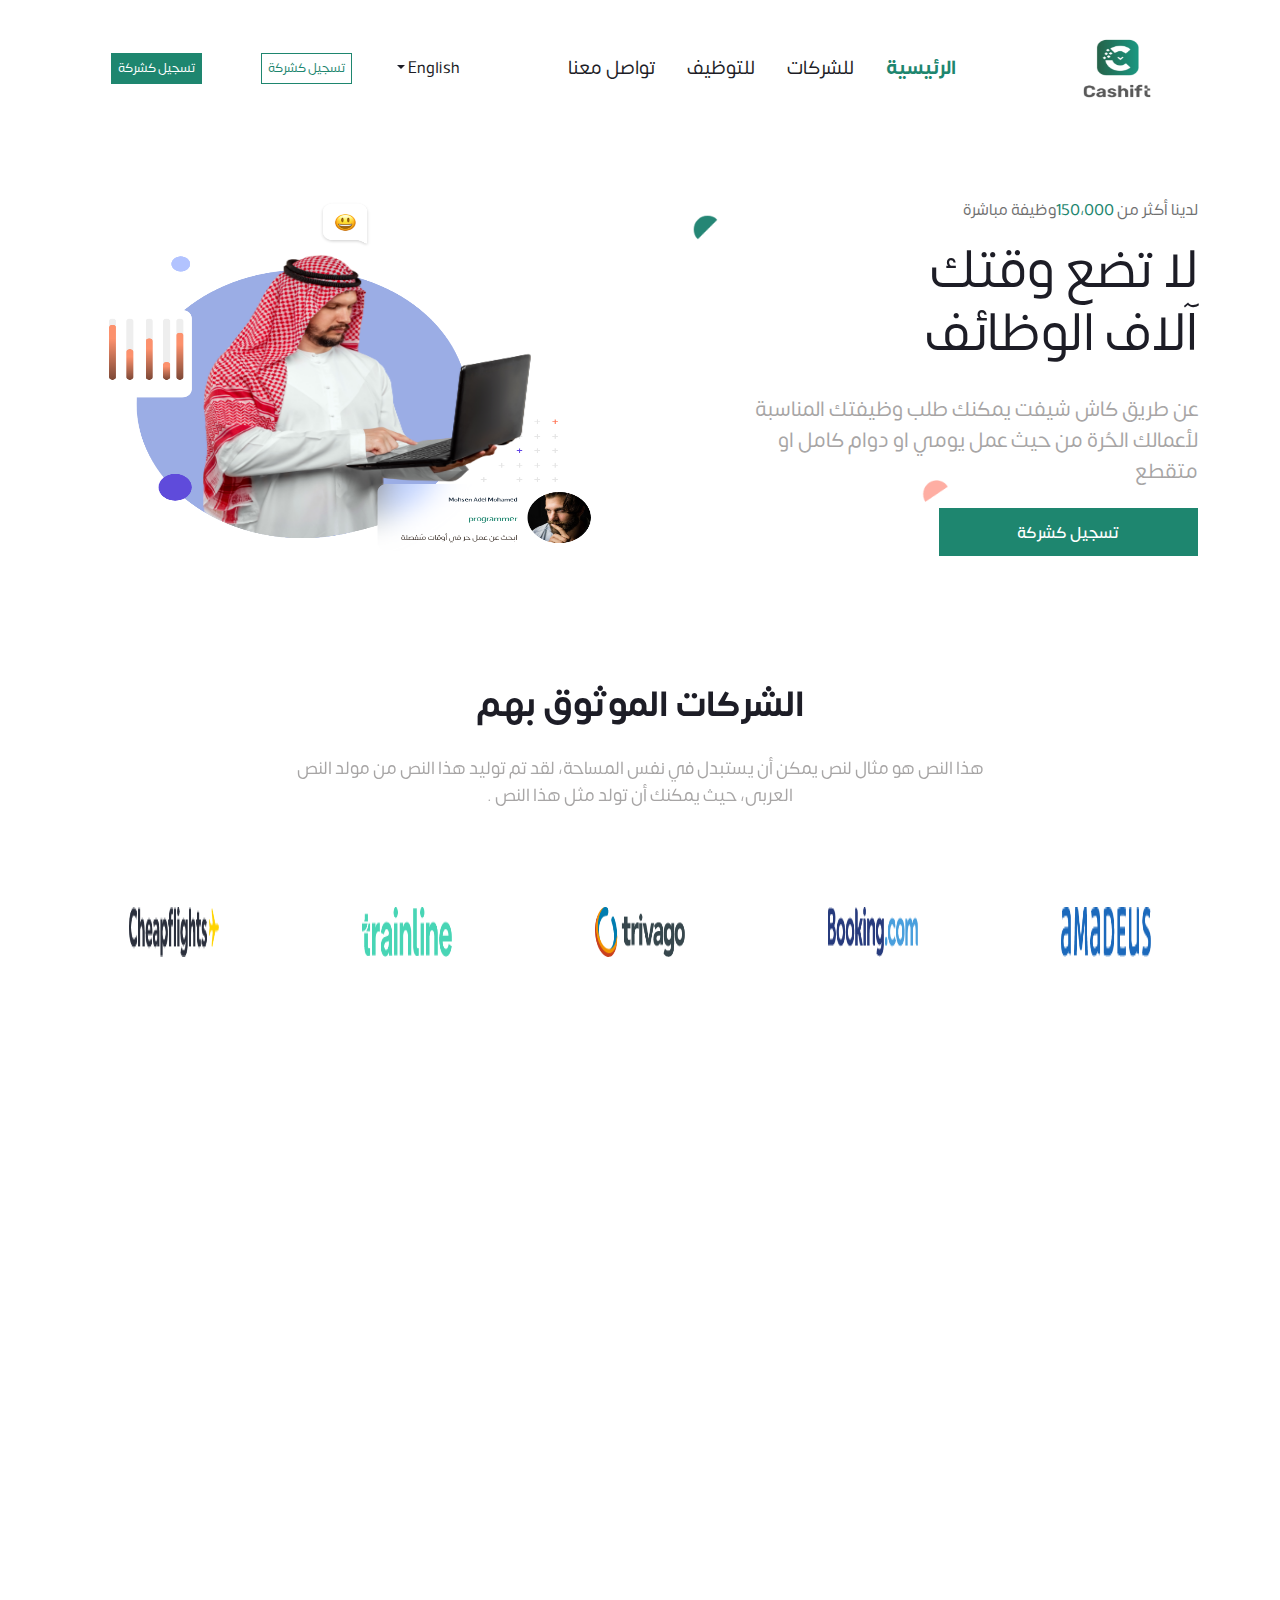
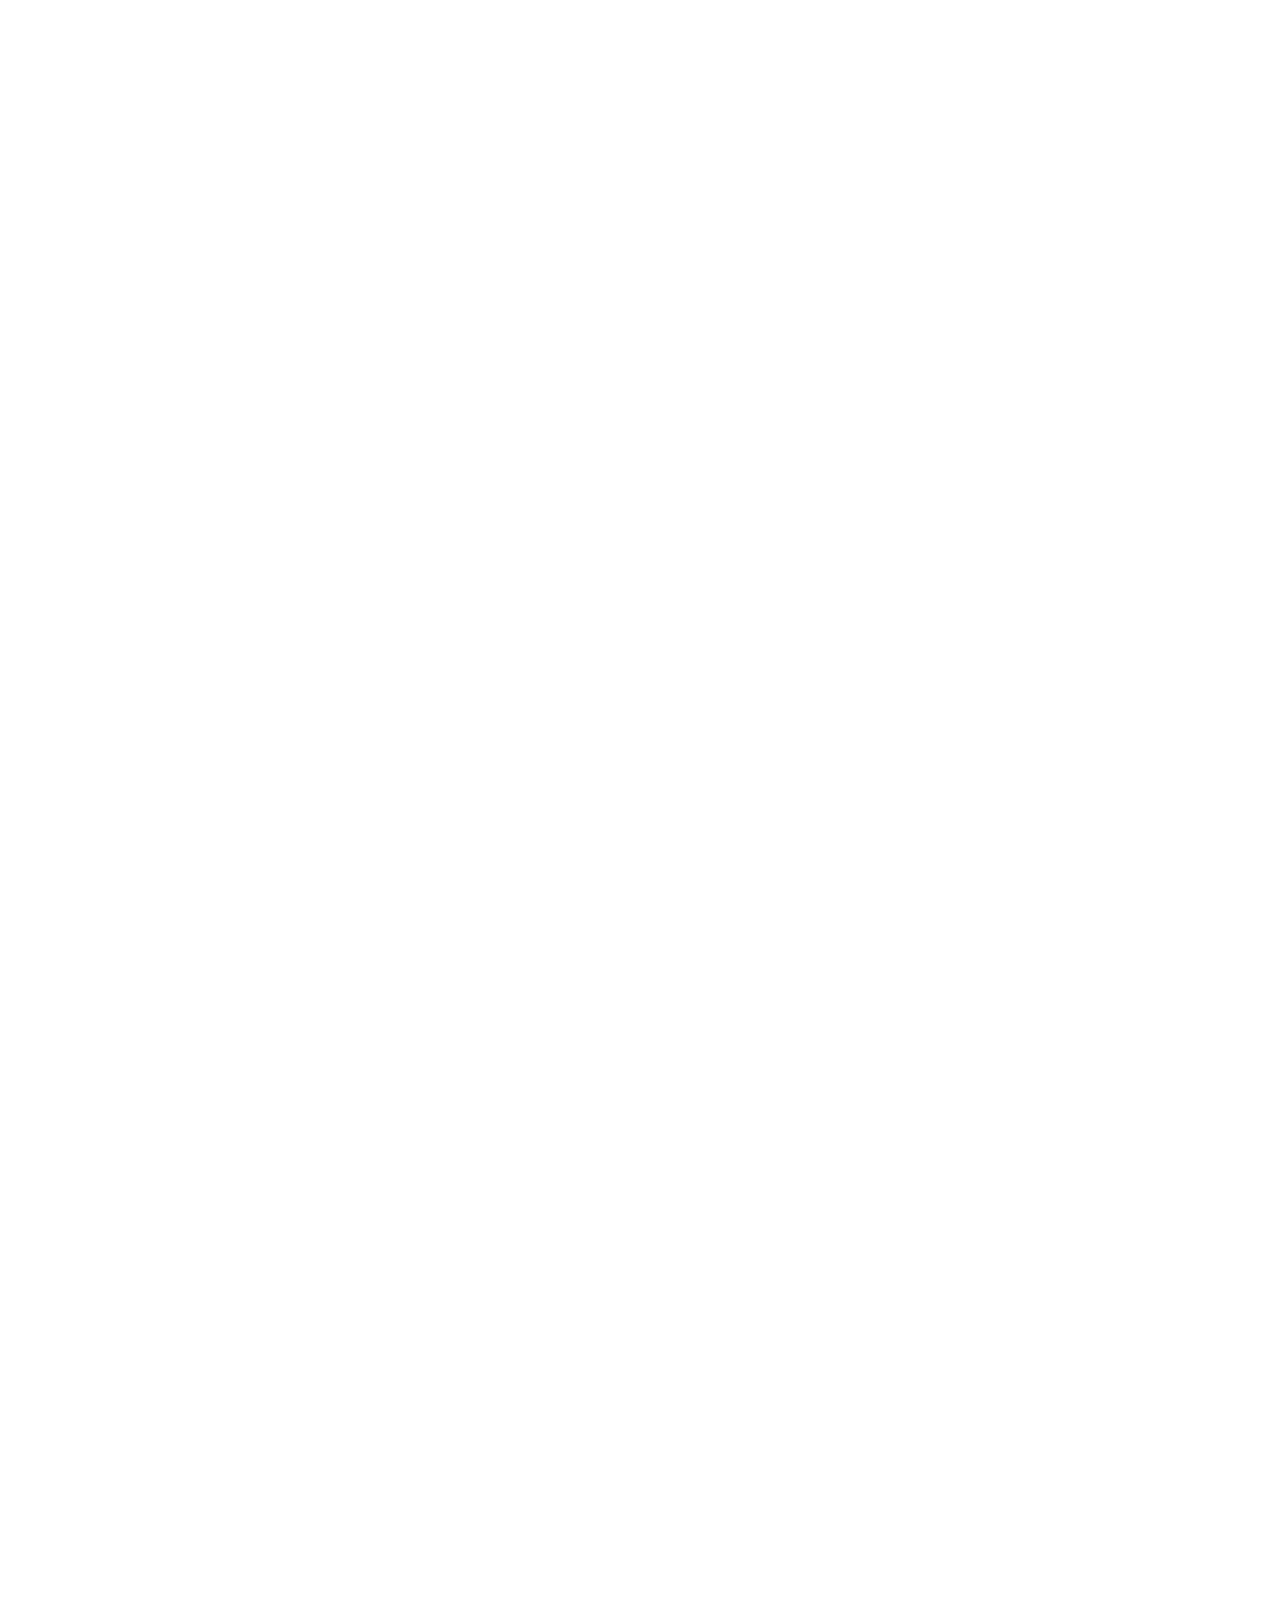
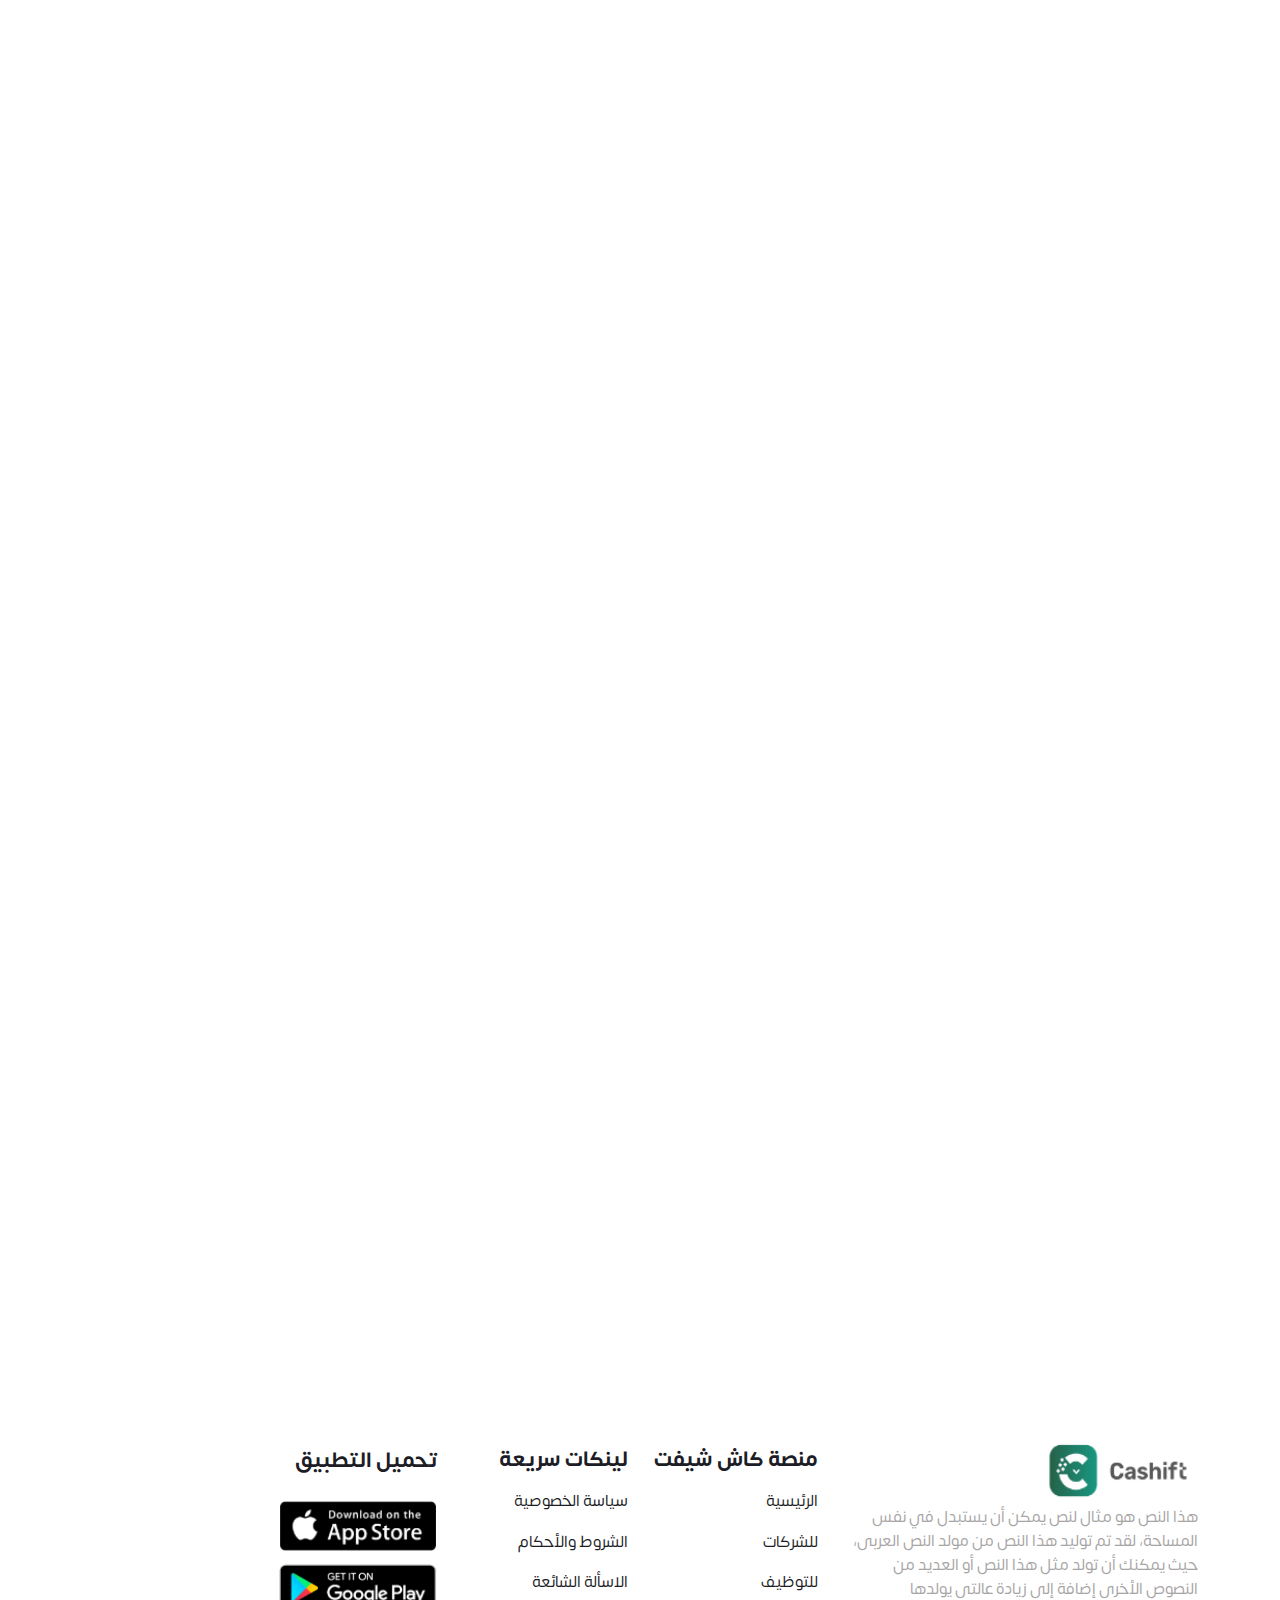
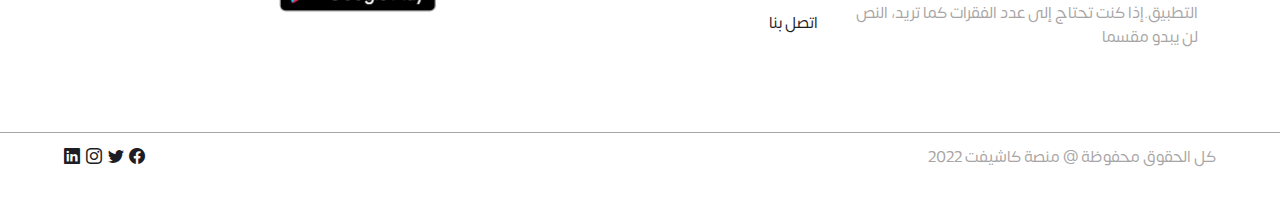
==== commit 18033246: "26/7" ====
--- a/index.html
+++ b/index.html
@@ -71,8 +71,11 @@
                         <li><a class="dropdown-item" href="#"> العربية</a></li>
                     </ul>
                 </div>
-                <div class="inquery_btn button">
-                    <a href="inqury.html" class="btn first"> تسجيل كشركة</a>
+                <div class="account_btn button">
+                    <a href="login.html" class="btn first"> تسجيل كشركة</a>
+                </div>
+                <div class="register_btn button">
+                    <a href="register.html" class="btn first"> تسجيل كشركة</a>
                 </div>
 
             </div>
@@ -87,7 +90,8 @@
                 <div class="col-lg-6 col-12">
                     <div class="content">
                         <h6>لدينا أكثر من <span>150،000</span>وظيفة مباشرة</h6>
-                        <h1>لا تضع وقتك آلاف الوظائف</h1>
+                        <h1>لا تضع وقتك <br>
+                             آلاف الوظائف</h1>
                         <p>عن طريق كاش شيفت يمكنك طلب وظيفتك المناسبة لأعمالك الحُرة من حيث عمل يومي او دوام كامل او
                             متقطع </p>
                         <div class="button">
@@ -97,7 +101,7 @@
                 </div>
                 <div class="col-lg-6 col-12">
                     <div class="img">
-                        <img src="image/Mask Group 1618.png" alt="">
+                        <img src="image/panner.png" alt="">
                     </div>
                 </div>
                 <span class="ball1">
@@ -176,9 +180,7 @@
                 </div>
                 <div class="col-lg-4 col-md-4 col-12">
                     <div class="content">
-                        <lottie-player src="json/lf20_lqge6px5.json" background="transparent" speed="1"
-                            style="width: 300px; height: 300px;" loop autoplay>
-                        </lottie-player>
+                        <lottie-player src="https://assets3.lottiefiles.com/datafiles/6WfDdm3ooQTEs1L/data.json"  background="transparent"  speed="1"  style="width: 300px; height: 300px;"  loop  autoplay></lottie-player>    
                         <h4>توفير فرص عمل حر</h4>
                         <p>هذا النص هو مثال لنص يمكن أن يستبدل في نفس المساحة، لقد تم توليد هذا النص من مولد النص
                             العربى، حيث يمكنك أن تولد مثل هذا النص أو العديد من النصوص الأخرى إضافة إلى زيادة عدد
@@ -487,12 +489,6 @@
     </div>
 
     <!---------------------- finish footer -------------------------------------------->
-
-
-
-
-
-
 
     <!-- main js -->
     <script src="js/bootstrap.min.js"></script>
--- a/scss/main.min.css
+++ b/scss/main.min.css
@@ -1,2 +1,2 @@
-@import url("https://cdn.jsdelivr.net/npm/bootstrap-icons@1.7.0/font/bootstrap-icons.css");:root{--color-white: #fff;--color-primary: #1e866f;--color-secound: #c7c7c7;--color-text: #1d1d26;--color-pargraph: #a7a5a5}@font-face{font-family:"light";src:url("../fonts/alfont_com_Somar-Light.otf")}@font-face{font-family:"regular";src:url("../fonts/alfont_com_Somar-Regular.otf")}@font-face{font-family:"medium";src:url("../fonts/Somar-Medium.otf")}@font-face{font-family:"semi-bold";src:url("../fonts/alfont_com_Somar-SemiBold.otf")}@font-face{font-family:"bold";src:url("../fonts/alfont_com_Somar-Bold.otf")}*{box-sizing:border-box}body{margin:0;padding:0;overflow-x:hidden;list-style:none;direction:rtl;height:100vh;scroll-behavior:smooth;position:relative}html{scroll-behavior:smooth}a{text-decoration:none;color:var(--color-primary)}ul{list-style:none;padding:0px}p{margin-bottom:0}*::-webkit-scrollbar{width:10px}*::-webkit-scrollbar-track{background:var(--color-primary)}*::-webkit-scrollbar-thumb{background:var(--color-pargraph)}*::-webkit-scrollbar-thumb:hover{background:var(--color-text)}.text{font-size:1rem;color:var(--color-text);font-family:"meduim"}.parg{font-size:1rem;color:var(--color-pargraph);font-family:"regular"}.button{display:flex;align-items:center;justify-content:center;margin-top:20px}.button .first{display:flex;align-items:center;justify-content:center;transition:0.2s all ease-in-out;background:var(--color-primary);border-radius:0px;font-size:1.5rem;font-family:"medium";text-align:center;color:var(--color-white);position:relative;z-index:10;padding:1%}.button .first:hover{background-color:var(--color-white);color:var(--color-primary);border:1px solid var(--color-primary)}.button .second{display:flex;align-items:flex-start;justify-content:center;transition:0.2s all ease-in-out;background:var(--color-white);font-size:1.5rem;font-family:"medium";text-align:center;color:var(--color-primary);border:1px solid transparent}.card_platform{background-color:#f9f9f9;border-bottom:3px solid var(--color-text);border-radius:5px;padding:7% 3%;position:relative}.card_platform h4{color:var(--color-text);font-size:1.2rem;font-family:"bold"}.card_platform p{color:var(--color-secound);font-size:1rem;font-family:"regular"}.header_section{position:relative;padding:9% 0}.header_section .text{position:absolute;text-align:center;display:flex;justify-content:center;align-items:center;top:0;bottom:0}.header_section .text h1{color:var(--color-white);font-size:2.3rem;font-family:"bold"}.main_title{position:relative;text-align:center;display:flex;justify-content:center;align-items:center;flex-direction:column}.main_title span{font-size:1.2rem;color:var(--color-primary);font-family:"semi-bold";position:relative}.main_title span::after{content:"";color:var(--color-primary);background-color:var(--color-primary);position:absolute;width:20px;height:2px;bottom:0;left:30%}.main_title h2{font-size:2.2rem;font-family:"bold";color:var(--color-text)}.main_title p{font-size:1.1rem;font-family:"regular";color:var(--color-pargraph);padding:2% 19%;text-align:center}.input-group{position:relative;margin-bottom:3%}.input-group .icon_form{position:absolute;left:0.3rem;top:58%}.form-label{width:100%;font-size:1rem;color:var(--color-text);font-family:"medium"}.form-control{border-radius:2px;padding-inline-start:4%;background-color:transparent;color:var(--color-pargraph);font-family:"regular"}.form-control:focus{box-shadow:none !important;border-color:var(--color-pargraph) !important}.form-control::placeholder{color:var(--color-text);font-family:"regular" !important;font-size:0.9rem}.input-group .bootstrap-select.form-control .dropdown-toggle{color:var(--color-text);text-align:left;background-color:transparent;border-color:#ced4da}.bootstrap-select .dropdown-toggle .filter-option{text-align:right !important}.bootstrap-select .dropdown-toggle:focus,.bootstrap-select>select.mobile-device:focus+.dropdown-toggle{outline:unset !important;outline-offset:unset !important;outline-style:hidden !important}.bootstrap-select .dropdown-menu{text-align:right}.bootstrap-select.show-tick .dropdown-menu li a span.text{margin-right:10px !important;font-size:1.1rem;font-family:'medium';color:var(--color-pargraph)}textarea{height:150px}textarea.form-control{padding-left:2%}.form-select{border-radius:8px !important;padding:0.375rem 2.25rem 0.375rem 1.4rem;font-family:"regular";background-color:#f5f5f5;color:var(--iconcolor);background-position:right;position:relative}.form-select:focus{box-shadow:unset !important}.btn:focus,.form-check-input:focus,.form-check :focus,.btn-check:focus+.btn,.btn-close:focus,.accordion-button:focus,.btn-light:active:focus{box-shadow:none}.form-check .form-check-input{float:right;margin-left:5px}.form-check .form-check-input:checked{background-color:var(--color-primary);border-color:var(--color-primary)}.form-check .form-check-label{font-size:1rem;font-family:"regular";color:var(--color-text)}input[type="data"]{color:var(--color-secound);font-family:"regular"}input[type="data"]::placeholder{content:""}::-webkit-calendar-picker-indicator{background-color:#ffffff;opacity:0;padding:5px;cursor:pointer;width:50%;border-radius:3px}input::-webkit-outer-spin-button,input::-webkit-inner-spin-button{-webkit-appearance:none;margin:0}.navbar .navbar-toggler{cursor:pointer;border:1px solid var(--color-primary);width:1.8em !important;height:1.8em !important;padding:0 7px 2px 7px !important;outline:none !important}.navbar .navbar-toggler-icon{transition:all 0.2s ease-out;transform:rotate(0 deg)}.navbar .navbar-toggler-icon,.navbar .navbar-toggler-icon::before,.navbar .navbar-toggler-icon::after{width:1em !important;height:2px !important;display:flex;background-image:none;background-color:var(--color-primary);position:absolute !important;transition:all 0.2s ease-in}.navbar .navbar-toggler-icon::before{content:"";display:block;top:-0.3em}.navbar .navbar-toggler-icon::after{content:"";display:block;bottom:-0.3em}.navbar .navbar-toggler:focus{box-shadow:none;cursor:pointer;border:1px solid var(--color-primary) !important;width:1.8em !important;height:1.8em !important;padding:0 7px 2px !important}.active-hamburger .navbar-toggler-icon{transition:0.2s;transform:rotate(405deg)}.active-hamburger .navbar-toggler-icon::before{top:0;opacity:0}.active-hamburger .navbar-toggler-icon::after{transition:0.2s;transform:rotate(-90deg);display:flex;justify-content:center;text-align:center;top:0;left:0}#preloader{background-image:url(../image/Spin-2.1s-191px.svg);background-repeat:no-repeat;background-position:center;background-size:cover;background-color:#fff;background-size:15%;height:100vh;width:100%;position:fixed;z-index:1100}#button{display:inline-block;background-color:var(--color-primary);width:40px;height:40px;border-radius:50%;text-align:center;position:fixed;bottom:40px;left:30px;transition:background-color 0.5s, opacity 0.5s, visibility 0.5s;opacity:0;visibility:hidden;z-index:100;border:1px solid var(--color-fourth);animation:move-toggs 3s linear infinite}#button::after{font-weight:normal;font-style:normal;font-size:2em;line-height:50px;color:var(--color-primary)}#button i{color:var(--color-text);margin:auto;font-size:22px;transition:0.3s all}#button:hover{background-color:var(--color-text);cursor:pointer}#button:hover i{color:var(--color-white)}#button:active{background-color:#555}#button.show{opacity:1;visibility:visible}@keyframes move-toggs{0%{bottom:40px}25%{bottom:20px}50%{bottom:10px}75%{bottom:20px}100%{bottom:40px}}.navbar{background-color:var(--color-white);transition:0.25s all ease-in-out}.navbar .navbar-brand{width:130px;height:121px}.navbar .navbar-brand img{width:100%;height:100%}.navbar .navbar-collapse .navbar-nav{width:66%;justify-content:center}.navbar .navbar-collapse .navbar-nav .nav-item{transition:0.35s all ease-in;position:relative}.navbar .navbar-collapse .navbar-nav .nav-item .nav-link{font-size:1.2rem;font-family:"regular";color:var(--color-text);padding-left:1rem;padding-right:1rem;position:relative;overflow:hidden;z-index:1;transition:0.25s all}.navbar .navbar-collapse .navbar-nav .nav-item .nav-link:hover{color:var(--color-secound)}.navbar .navbar-collapse .navbar-nav .nav-item.active .nav-link{color:var(--color-primary);font-family:"bold";transition:0.25s all ease-in-out}.navbar .navbar-collapse .navbar-nav .nav-item.active .nav-link:hover{color:var(--color-secound)}.navbar .navbar-collapse .inquery_btn{width:17%;margin-top:0}.navbar .navbar-collapse .inquery_btn .first{padding:3% 4%;font-size:1rem;font-family:"regular";border-radius:0}.navbar .navbar-collapse .dropdown .dropdown-toggle{background-color:transparent;border:none;font-size:1rem;font-family:"regular";color:var(--color-text)}.navbar .navbar-collapse .dropdown .dropdown-menu{min-width:4rem}.navbar .navbar-collapse .dropdown .dropdown-menu .dropdown-item{font-family:"regular";font-size:0.8rem;color:var(--color-text)}.navbar.change{background-color:rgba(16,34,46,0.8)}.navbar.change .navbar-nav{width:100%}.navbar.change .navbar-nav .nav-item{position:relative}.navbar.change .navbar-nav .nav-item .nav-link{padding-right:1.8rem;padding-left:1.8rem}.hero_section{position:relative;padding:5% 0}.hero_section .ball1{position:absolute;top:73px;right:43%;width:fit-content}.hero_section .ball1 img{width:80%;height:auto}.hero_section .ball2{position:absolute;bottom:118px;right:25%;width:fit-content}.hero_section .ball2 img{width:2%;height:auto;width:80%}.hero_section .content{text-align:start;padding-inline-end:5%}.hero_section .content h6{color:#707070;font-family:"regular";font-size:1rem}.hero_section .content h6 span{color:var(--color-primary)}.hero_section .content h1{font-size:3.3rem;color:var(--color-text);font-family:"regular";padding:2% 0 4%}.hero_section .content p{font-size:1.3rem;color:var(--color-pargraph);font-family:"regular";padding-inline-end:10%}.hero_section .content .button{justify-content:start}.hero_section .content .button .btn{width:50%}.hero_section .img{width:100%;height:350px;padding-inline-start:5%}.hero_section .img img{width:100%;height:100%}.printer_section{padding:5% 0}.printer_section .swiper{width:100%;height:200px}.printer_section .swiper .swiper-slide{text-align:center;font-size:18px;background:#fff;display:flex;justify-content:center;align-items:center;padding:0 2%}.printer_section .swiper .swiper-slide .img{width:90px;height:50px}.printer_section .swiper .swiper-slide .img img{width:100%;height:100%}.service_section{padding:8% 0 5%;background-image:url(../image/back.png);background-size:cover}.service_section .main_title{padding:2% 25%}.service_section .content h4{font-size:1.5rem;font-family:"bold";color:var(--color-text)}.service_section .content p{font-size:1rem;font-family:"regular";color:var(--color-pargraph);padding:2% 19%;text-align:center}.counter_section{padding:2% 0;margin:4% 0}.counter_section .boxes .box{flex-direction:column;text-align:center}.counter_section .boxes .box .counter{font-size:2.5rem;font-family:"medium";color:var(--color-white)}.counter_section .boxes .box .head-categ{font-size:1.21rem;font-family:"regular";color:var(--color-white)}.service_search .main_title{text-align:start;align-items:flex-start;justify-content:flex-start}.service_search .main_title p{padding:2% 0;position:relative;padding-inline-end:10%;text-align:start}.service_search .title{position:relative;font-size:1.1rem;font-family:"regular";color:var(--color-pargraph);padding-inline-start:10%}.service_search .title::before{content:"";position:absolute;height:50px;width:2px;top:21px;right:25px;background-color:var(--color-primary);color:var(--color-primary)}.service_search ul{padding:2% 0;display:flex;justify-content:start;flex-direction:row;flex-wrap:wrap;padding-inline-start:4%}.service_search ul li{font-size:1rem;font-family:"bold";position:relative;color:var(--color-text);width:45%;margin-bottom:2%;position:relative}.service_search ul li::before{content:url(../image/ok.png);position:absolute;top:0;right:-30px}.service_search .button{justify-content:flex-start;align-items:flex-start}.service_search .button .first{margin-inline-end:3%;width:40%}.service_search .img{width:100%;height:530px}.service_search .img img{width:100%;height:100%}.your_job{padding:5% 0}.your_job .img{width:100%;height:530px}.your_job .img img{width:100%;height:100%}.your_job .main_title{text-align:start;align-items:flex-start;justify-content:flex-start}.your_job .main_title p{padding:2% 0;position:relative;padding-inline-end:10%;text-align:start}.your_job .boxes{display:flex;justify-content:flex-start;flex-direction:row}.your_job .boxes .box{display:flex;flex-direction:column;justify-content:center;text-align:center}.your_job .boxes .box h4{font-size:1rem;font-family:"regular";color:var(--color-text)}.your_job .boxes .box p{font-size:0.8rem;font-family:"regular";color:var(--color-pargraph);text-align:center}.your_job .button{justify-content:flex-start}.your_job .app_button a{margin-top:5%}.your_job .app_button a .img{width:100%}.success_story{padding:5% 0}.success_story .main_title{padding:1% 25%;margin-bottom:5%}.success_story .swiper{width:100%;height:350px}.success_story .swiper .swiper-slide{height:250px;text-align:center;font-size:18px;background:transparent;display:flex;justify-content:flex-start;align-items:flex-start;padding:2%;flex-direction:column;border:1px solid #cfcfcf;border-radius:10px}.success_story .swiper .swiper-slide .head{display:flex;justify-content:space-between;align-items:flex-start;flex-direction:row;width:100%}.success_story .swiper .swiper-slide .head .text{display:flex;justify-content:start;align-items:flex-start;flex-direction:row;width:80%}.success_story .swiper .swiper-slide .head .text img{width:40px;height:40px;border-radius:50%}.success_story .swiper .swiper-slide .head .text .desc{display:flex;flex-direction:column;justify-content:flex-start;padding-inline-start:3%}.success_story .swiper .swiper-slide .head .text .desc h6{font-size:0.9rem;font-family:"medium";color:var(--color-text)}.success_story .swiper .swiper-slide .head .text .desc span{font-size:0.6rem;font-family:"light";color:var(--color-pargraph)}.success_story .swiper .swiper-slide .head .img{width:30px;height:20px}.success_story .swiper .swiper-slide .head .img img{width:100%;height:100%}.success_story .swiper .swiper-slide p{font-size:1rem;font-family:"regular";color:var(--color-text);text-align:start;padding:10% 0}.success_story .swiper .swiper-slide-next{box-shadow:-15px 30px 70px rgba(171,175,199,0.19);background-color:var(--color-white);border:1px solid transparent;transform:scale(1.09);transition:0.25s all ease-in-out}.success_story .swiper .swiper-pagination-bullet-active{color:var(--color-primary);background-color:var(--color-primary)}.subscribe_section{background-color:#377cb1;padding:5% 0}.subscribe_section .content{padding:5%;border:5px solid #508ebe}.subscribe_section .content .main_title h2,.subscribe_section .content .main_title p{color:var(--color-white)}.subscribe_section .content form{margin-top:3%}.subscribe_section .content form .input-group{padding:6% 16% 2%;position:relative}.subscribe_section .content form .input-group .form-control{border-color:var(--color-white);border-left-color:transparent}.subscribe_section .content form .input-group .form-control::placeholder{color:var(--color-white)}.subscribe_section .content form .input-group .btn{font-family:"regular";color:var(--color-white);border:1px solid var(--color-white);background-color:#98b0a9;width:15%;transition:0.25s all ease-in-out}.subscribe_section .content form .input-group .btn:hover{background-color:white;color:#98b0a9}.subscribe_section .content form .input-group .icon_subscripe{position:absolute;right:162px;top:55%}.subscribe_section .content form .input-group .icon_subscripe i{color:var(--color-white);font-size:1.2rem}footer{padding:5% 0}footer .logo_footer{display:flex;justify-content:flex-start;flex-direction:column;align-items:flex-start}footer .logo_footer img{width:190px;height:160px}footer .logo_footer .disc{font-size:1rem;font-family:"regular";color:var(--color-pargraph);text-align:start}footer .important_links{padding-top:42%}footer .important_links .adress{font-size:1.3rem;color:var(--color-text);font-family:"bold"}footer .important_links ul{display:flex;flex-direction:column;justify-content:start;padding-top:5%}footer .important_links ul li{margin-bottom:10%}footer .important_links ul li a{color:var(--color-text);font-family:"regular";font-size:1rem}footer .app{padding-top:20%}footer .app .app_button{display:flex;justify-content:center;flex-direction:column;padding-top:5%}footer .app .app_button a{margin-bottom:3%}footer .app .app_button a img{width:45%}.lower_footer{border-top:1px solid var(--color-pargraph);display:flex;flex-direction:row;justify-content:space-between;padding:1% 5%}.lower_footer .slug{text-align:start;width:50%}.lower_footer .slug p{font-size:1rem;font-family:"regular";color:var(--color-pargraph)}.lower_footer ul{display:flex;flex-direction:row;justify-content:flex-end;align-items:flex-end;width:50%}.lower_footer ul li{padding-inline-start:1%}.lower_footer ul li a i{color:var(--color-text);transition:0.25s all ease-in-out}.lower_footer ul li a:hover i{color:var(--color-primary)}.choise_section{padding:5% 0}.choise_section .first_slide{padding-inline-start:6%}.choise_section .first_slide .main_title{justify-content:start;align-items:flex-start;text-align:start}.choise_section .first_slide .main_title h2 strong{color:var(--color-primary)}.choise_section .first_slide ul{display:flex;justify-content:start;align-items:flex-start;flex-direction:column;padding-top:5%}.choise_section .first_slide ul li{color:var(--color-text);font-size:1rem;font-family:"medium";position:relative;padding-inline-start:5%;margin-bottom:3%}.choise_section .first_slide ul li::before{content:url(../image/pills.png);position:absolute;top:7px;right:0}.choise_section .first_slide ul li p{color:var(--color-pargraph);font-size:0.8rem;font-family:"regular"}.choise_section .first_slide .start_now{margin:4% 0;padding:2%;background-color:rgba(167,165,165,0.07)}.choise_section .first_slide .start_now .button{width:35%;margin-top:0}.choise_section .first_slide .start_now .button .btn{width:100%;background-color:#29ae90;border-radius:10px}.choise_section .img{width:100%;height:450px;padding-inline-start:5%}.choise_section .img img{width:100%;height:100%}.package_section{background-image:url(../image/back.png);padding:8% 0 5%;background-size:cover;position:relative}.package_section .ball1{position:absolute;top:24%;right:31%;width:2%}.package_section .ball2{position:absolute;top:47%;right:31%;width:4%}.package_section .ball3{position:absolute;top:84%;right:31%;width:2%}.package_section .ball4{position:absolute;top:41%;left:37%;width:3%}.package_section .ball5{position:absolute;top:81%;left:37%;width:2%}.package_section .boxes{padding:4% 0}.package_section .boxes .package_box{background-color:var(--color-white);padding:2%;border-radius:5px;border:1px solid #f4f5f7;transition:0.25s all ease-in-out;width:16.875rem}.package_section .boxes .package_box:hover{border:1px solid var(--color-primary)}.package_section .boxes .package_box .head{border-bottom:1px solid #f4f5f7;display:flex;flex-direction:column;justify-content:center;text-align:center;align-items:center;padding:1% 0 2%}.package_section .boxes .package_box .head img{width:50px;height:50px;border-radius:50%}.package_section .boxes .package_box .head h4{font-size:1rem;font-family:"bold";color:var(--color-text);padding:8% 0 2%}.package_section .boxes .package_box .head h6{font-size:1rem;font-family:"regular";color:var(--color-pargraph)}.package_section .boxes .package_box .body{display:flex;justify-content:flex-start;align-items:flex-start;text-align:start;flex-direction:column;padding:4% 2%}.package_section .boxes .package_box .body li{border:1px solid #f4f5f7;padding:4%;font-size:0.8rem;color:#414058;font-family:"regular";position:relative;padding-inline-start:14%;margin-bottom:3%}.package_section .boxes .package_box .body li::before{content:url(../image/ok2.png);top:8px;right:3px;position:absolute}.package_section .boxes .package_box .footer{display:flex;position:relative;margin:1% 0 3%}.package_section .boxes .package_box .footer a{background-color:var(--color-white);border:1px solid var(--color-primary);width:100%;color:var(--color-text);font-family:"regular";transition:0.25s all ease-in-out}.package_section .boxes .package_box .footer a:hover{background-color:var(--color-primary);color:var(--color-white)}.package_section .boxes .package_box .footer span{background-color:#41dab9;border:1px solid var(--color-primary);width:36px;height:38px;position:absolute;right:0;top:0;display:flex;justify-content:center;align-items:center;text-align:center;cursor:pointer}.package_section .boxes .package_box .footer span i{color:var(--color-primary)}.package_section .boxes .package_box.active{border:1px solid var(--color-primary)}.package_section .boxes .package_box.active a{background-color:var(--color-primary);color:var(--color-white)}.available_jobs{padding:5% 0}.available_jobs .boxes .box{display:flex;justify-content:center;align-items:center;flex-direction:row;border:1px dashed #004c7c;border-radius:8px;margin-inline-end:4%;margin-bottom:4%;width:230px;padding:1%;transition:0.25s all ease-in-out}.available_jobs .boxes .box:hover{background-color:#29ae90;border:1px solid transparent}.available_jobs .boxes .box:hover h4{color:var(--color-white)}.available_jobs .boxes .box img{width:50px;height:50px;border-radius:50%}.available_jobs .boxes .box h4{font-size:1rem;color:var(--color-text);font-family:"bold";padding-inline-start:3%}.integrated_platform{padding:5% 0;position:relative}.integrated_platform .ball1{position:absolute;top:35%;right:31%;width:2%}.integrated_platform .ball2{position:absolute;top:62%;right:31%;width:2%}.integrated_platform .ball3{position:absolute;top:56%;left:31%;width:2%}.integrated_platform .ball4{position:absolute;top:81%;left:37%;width:2%}.integrated_platform .main_title{padding:2% 24%}.integrated_platform .first_side .card_platform{margin-bottom:45%}.integrated_platform .first_side .card_platform .traingle_icon{position:absolute;top:0;left:-26px}.integrated_platform .first_side .card_platform .traingle_icon i{color:#f9f9f9;font-size:2.5rem}.integrated_platform .first_side .card_platform:first-child{margin-top:5%}.integrated_platform .second_side .card_platform{margin-top:45%}.integrated_platform .second_side .card_platform .traingle_icon{position:absolute;top:0;right:-26px}.integrated_platform .second_side .card_platform .traingle_icon i{color:#f9f9f9;font-size:2.5rem}.integrated_platform .collection_img{display:flex;flex-direction:column;justify-content:center;text-align:center;align-items:center;margin-top:10%}.integrated_platform .collection_img div{position:relative;margin-bottom:55%}.integrated_platform .collection_img div img{width:5.375rem;height:5.375rem;border-radius:50%}.integrated_platform .collection_img div::after{content:"";position:absolute;color:#1a140e;background-color:#1a140e;top:80px;right:48%;width:3px;height:100px}.app_section{padding:5% 0;background-image:url(../image/back3.png);background-size:cover}.app_section .main_title{padding:1% 24%}.app_section .card_mob{display:flex;justify-content:flex-start;flex-direction:row;margin-bottom:30%}.app_section .card_mob .img{width:50%;height:45px;display:flex;justify-content:center;align-items:center;text-align:center;box-shadow:0px 10px 15px rgba(92,92,92,0.1);border-radius:50%}.app_section .card_mob .img img{width:25px;height:25px}.app_section .card_mob .text{display:flex;flex-direction:column;padding-inline-start:3%}.app_section .card_mob .text h6{font-size:1rem;color:var(--color-text);font-family:"bold"}.app_section .card_mob .text p{font-size:1rem;color:var(--color-pargraph);font-family:"regular"}.app_section .img_mob img{width:100%;height:100%;margin:5% 0}.app_section .app_button{display:flex;justify-content:center;align-items:center;flex-direction:row;padding:13% 0}.app_section .app_button a img{width:83%}.contact_section .main_title{justify-content:center;align-items:center;text-align:center;margin-top:10%}.contact_section .main_title h2{padding-inline-end:48%}.contact_section .main_title p{padding:0;padding-inline-end:35%;text-align:start}.contact_section form{padding-top:12%}.contact_section form .input-group{margin-bottom:2%}.contact_section form .input-group .form-control{border-radius:8px}.contact_section form .button{width:100%}.contact_section form .button .btn{width:100%}.information .cards{background-color:var(--color-primary);transform:translateY(100px);border-radius:10px;display:flex;flex-direction:row}.information .cards .card_info{display:flex;flex-direction:column;justify-content:center;align-items:center;text-align:center;width:33%;padding:3% 2%;transition:0.25s all ease-in-out;position:relative}.information .cards .card_info::after{content:"";width:1px;height:117px;background-color:rgba(255,255,255,0.5);position:absolute;left:-4px;top:34px}.information .cards .card_info:last-child::after{display:none}.information .cards .card_info:hover span{background-color:var(--color-white)}.information .cards .card_info:hover span i{color:var(--color-primary)}.information .cards .card_info:hover .text a,.information .cards .card_info:hover .text p{color:var(--color-white)}.information .cards .card_info span{background-color:rgba(8,20,32,0.15);width:30px;height:30px;border-radius:5px;display:flex;justify-content:center;align-items:center;text-align:center;margin-bottom:3%;transition:0.25s all ease-in-out}.information .cards .card_info span i{color:var(--color-white);font-size:1.2rem;transition:0.25s all ease-in-out}.information .cards .card_info .text{padding-top:5%;text-align:center}.information .cards .card_info .text a,.information .cards .card_info .text p{color:#ffeccc;font-size:1rem;font-family:"bold"}iframe{width:100%;height:450px;pointer-events:none}.gm-style .directions-card{opacity:0 !important}.common_anwser{padding:5% 0}.common_anwser .accordion .accordion-item{margin:5% 0;border:1px solid var(--color-pargraph)}.common_anwser .accordion .accordion-item .accordion-header{font-size:2.2rem;font-family:"bold";color:var(--color-text)}.common_anwser .accordion .accordion-item .accordion-header .accordion-button{color:var(--color-text);background-color:var(--color-white)}.common_anwser .accordion .accordion-item .accordion-header .accordion-button::after{margin-right:auto;margin-left:unset;background-image:url("data:image/svg+xml,%3Csvg xmlns='http://www.w3.org/2000/svg' width='16' height='16' fill='currentColor' class='bi bi-dash-lg' viewBox='0 0 16 16'%3E%3Cpath fill-rule='evenodd' d='M2 8a.5.5 0 0 1 .5-.5h11a.5.5 0 0 1 0 1h-11A.5.5 0 0 1 2 8Z'/%3E%3C/svg%3E")}.common_anwser .accordion .accordion-item .accordion-header .accordion-button.collapsed{color:var(--color-text);background-color:var(--color-white)}.common_anwser .accordion .accordion-item .accordion-header .accordion-button.collapsed::after{margin-right:auto;margin-left:unset;background-image:url("data:image/svg+xml,%3Csvg xmlns='http://www.w3.org/2000/svg' width='16' height='16' fill='currentColor' class='bi bi-plus-lg' viewBox='0 0 16 16'%3E%3Cpath fill-rule='evenodd' d='M8 2a.5.5 0 0 1 .5.5v5h5a.5.5 0 0 1 0 1h-5v5a.5.5 0 0 1-1 0v-5h-5a.5.5 0 0 1 0-1h5v-5A.5.5 0 0 1 8 2Z'/%3E%3C/svg%3E")}.common_anwser .accordion .accordion-item .accordion-collapse .accordion-body{font-size:1.2rem;font-family:"regular";color:var(--color-pargraph);padding:2% 1%}.privacy_section :is(h1,h2,h3,h4,h5,h6){color:var(--color-text);font-size:'2.2rem';font-family:'bold';text-align:center}.privacy_section p{color:var(--color-pargraph);font-size:1.2rem;font-family:'regular';position:relative;padding:2% 0;padding-inline-start:3%}.privacy_section p::before{content:url(../image/privacy.png);position:absolute;right:0;top:28px}.error_section{padding:7% 0 3%;text-align:center}.error_section .img{width:100%;height:250px}.error_section .img img{height:100%}.error_section h1{font-size:3rem;color:var(--color-text);font-family:"bold";margin:6% 0 3%}.error_section .button{margin:5% 0 1%}.error_section .button .btn{width:40%;font-size:1.2rem}.register_form{padding:3% 0;position:relative}.register_form .main_title{text-align:start;justify-content:start;align-items:flex-start}.register_form .main_title h2{font-size:1.5rem}.register_form .main_title p{padding:0;padding-inline-end:10%;text-align:start}.register_form form{padding:4% 0;padding-inline-end:3%}.register_form form .form-check{margin-top:4%}.register_form form .button{width:100%}.register_form form .button .btn{width:100%}.register_form .img{width:fit-content;height:auto}.register_form .img img{width:100%;height:100%}
+@import url("https://cdn.jsdelivr.net/npm/bootstrap-icons@1.7.0/font/bootstrap-icons.css");:root{--color-white: #fff;--color-primary: #1e866f;--color-secound: #c7c7c7;--color-text: #1d1d26;--color-pargraph: #a7a5a5}@font-face{font-family:"light";src:url("../fonts/alfont_com_Somar-Light.otf")}@font-face{font-family:"regular";src:url("../fonts/alfont_com_Somar-Regular.otf")}@font-face{font-family:"medium";src:url("../fonts/Somar-Medium.otf")}@font-face{font-family:"semi-bold";src:url("../fonts/alfont_com_Somar-SemiBold.otf")}@font-face{font-family:"bold";src:url("../fonts/alfont_com_Somar-Bold.otf")}*{box-sizing:border-box}body{margin:0;padding:0;overflow-x:hidden;list-style:none;direction:rtl;height:100vh;scroll-behavior:smooth;position:relative}html{scroll-behavior:smooth}a{text-decoration:none;color:var(--color-primary)}ul{list-style:none;padding:0px}p{margin-bottom:0}*::-webkit-scrollbar{width:10px}*::-webkit-scrollbar-track{background:var(--color-primary)}*::-webkit-scrollbar-thumb{background:var(--color-pargraph)}*::-webkit-scrollbar-thumb:hover{background:var(--color-text)}.text{font-size:1rem;color:var(--color-text);font-family:"meduim"}.parg{font-size:1rem;color:var(--color-pargraph);font-family:"regular"}.button{display:flex;align-items:center;justify-content:center;margin-top:20px}.button .first{display:flex;align-items:center;justify-content:center;transition:0.2s all ease-in-out;background:var(--color-primary);border-radius:0px;font-size:1.5rem;font-family:"medium";text-align:center;color:var(--color-white);position:relative;z-index:10;padding:1%}.button .first:hover{background-color:var(--color-white);color:var(--color-primary);border:1px solid var(--color-primary)}.button .second{display:flex;align-items:flex-start;justify-content:center;transition:0.2s all ease-in-out;background:var(--color-white);font-size:1.5rem;font-family:"medium";text-align:center;color:var(--color-primary);border:1px solid transparent;transition:.25s all ease-in-out}.button .second:hover{color:var(--color-text)}.button .second:hover i{transform:translateX(-20px);color:var(--color-text)}.button .second i{padding-top:5%;transition:.25s all ease-in-out}.card_platform{background-color:#f9f9f9;border-bottom:3px solid var(--color-text);border-radius:5px;padding:7% 3%;position:relative}.card_platform h4{color:var(--color-text);font-size:1.2rem;font-family:"bold"}.card_platform p{color:var(--color-secound);font-size:1rem;font-family:"regular"}.header_section{position:relative;padding:9% 0}.header_section .text{position:absolute;text-align:center;display:flex;justify-content:center;align-items:center;top:0;bottom:0}.header_section .text h1{color:var(--color-white);font-size:2.3rem;font-family:"bold"}.main_title{position:relative;text-align:center;display:flex;justify-content:center;align-items:center;flex-direction:column}.main_title span{font-size:1.2rem;color:var(--color-primary);font-family:"semi-bold";position:relative}.main_title span::after{content:"";color:var(--color-primary);background-color:var(--color-primary);position:absolute;width:20px;height:2px;bottom:0;left:30%}.main_title h2{font-size:2.2rem;font-family:"bold";color:var(--color-text)}.main_title p{font-size:1.1rem;font-family:"regular";color:var(--color-pargraph);padding:2% 19%;text-align:center}.input-group{position:relative;margin-bottom:3%}.input-group .icon_form{position:absolute;left:0.3rem;top:58%}.form-label{width:100%;font-size:1rem;color:var(--color-text);font-family:"medium"}.form-control{border-radius:2px;padding-inline-start:4%;background-color:transparent;color:var(--color-pargraph);font-family:"regular"}.form-control:focus{box-shadow:none !important;border-color:var(--color-pargraph) !important}.form-control::placeholder{color:var(--color-text);font-family:"regular" !important;font-size:0.9rem}.input-group .bootstrap-select.form-control .dropdown-toggle{color:var(--color-text);text-align:left;background-color:transparent;border-color:#ced4da}.bootstrap-select .dropdown-toggle .filter-option{text-align:right !important}.bootstrap-select .dropdown-toggle:focus,.bootstrap-select>select.mobile-device:focus+.dropdown-toggle{outline:unset !important;outline-offset:unset !important;outline-style:hidden !important}.bootstrap-select .dropdown-menu{text-align:right}.bootstrap-select.show-tick .dropdown-menu li a span.text{margin-right:10px !important;font-size:1.1rem;font-family:"medium";color:var(--color-pargraph)}textarea{height:150px}textarea.form-control{padding-left:2%}.form-select{border-radius:8px !important;padding:0.375rem 2.25rem 0.375rem 1.4rem;font-family:"regular";background-color:#f5f5f5;color:var(--iconcolor);background-position:right;position:relative}.form-select:focus{box-shadow:unset !important}.btn:focus,.form-check-input:focus,.form-check :focus,.btn-check:focus+.btn,.btn-close:focus,.accordion-button:focus,.btn-light:active:focus{box-shadow:none}.form-check .form-check-input{float:right;margin-left:5px}.form-check .form-check-input:checked{background-color:var(--color-primary);border-color:var(--color-primary)}.form-check .form-check-label{font-size:1rem;font-family:"regular";color:var(--color-text)}input[type="data"]{color:var(--color-secound);font-family:"regular"}input[type="data"]::placeholder{content:""}::-webkit-calendar-picker-indicator{background-color:#ffffff;opacity:0;padding:5px;cursor:pointer;width:50%;border-radius:3px}input::-webkit-outer-spin-button,input::-webkit-inner-spin-button{-webkit-appearance:none;margin:0}.navbar .navbar-toggler{cursor:pointer;border:1px solid var(--color-primary);width:1.8em !important;height:1.8em !important;padding:0 7px 2px 7px !important;outline:none !important}.navbar .navbar-toggler-icon{transition:all 0.2s ease-out;transform:rotate(0 deg)}.navbar .navbar-toggler-icon,.navbar .navbar-toggler-icon::before,.navbar .navbar-toggler-icon::after{width:1em !important;height:2px !important;display:flex;background-image:none;background-color:var(--color-primary);position:absolute !important;transition:all 0.2s ease-in}.navbar .navbar-toggler-icon::before{content:"";display:block;top:-0.3em}.navbar .navbar-toggler-icon::after{content:"";display:block;bottom:-0.3em}.navbar .navbar-toggler:focus{box-shadow:none;cursor:pointer;border:1px solid var(--color-primary) !important;width:1.8em !important;height:1.8em !important;padding:0 7px 2px !important}.active-hamburger .navbar-toggler-icon{transition:0.2s;transform:rotate(405deg)}.active-hamburger .navbar-toggler-icon::before{top:0;opacity:0}.active-hamburger .navbar-toggler-icon::after{transition:0.2s;transform:rotate(-90deg);display:flex;justify-content:center;text-align:center;top:0;left:0}#preloader{background-image:url(../image/Spin-2.1s-191px.svg);background-repeat:no-repeat;background-position:center;background-size:cover;background-color:#fff;background-size:15%;height:100vh;width:100%;position:fixed;z-index:1100}#button{display:inline-block;background-color:var(--color-primary);width:40px;height:40px;border-radius:50%;text-align:center;position:fixed;bottom:40px;left:30px;transition:background-color 0.5s, opacity 0.5s, visibility 0.5s;opacity:0;visibility:hidden;z-index:100;border:1px solid var(--color-fourth);animation:move-toggs 3s linear infinite}#button::after{font-weight:normal;font-style:normal;font-size:2em;line-height:50px;color:var(--color-primary)}#button i{color:var(--color-text);margin:auto;font-size:22px;transition:0.3s all}#button:hover{background-color:var(--color-text);cursor:pointer}#button:hover i{color:var(--color-white)}#button:active{background-color:#555}#button.show{opacity:1;visibility:visible}@keyframes move-toggs{0%{bottom:40px}25%{bottom:20px}50%{bottom:10px}75%{bottom:20px}100%{bottom:40px}}.navbar{background-color:var(--color-white);transition:0.25s all ease-in-out}.navbar .navbar-brand{width:130px;height:121px}.navbar .navbar-brand img{width:100%;height:100%}.navbar .navbar-collapse .navbar-nav{width:66%;justify-content:center}.navbar .navbar-collapse .navbar-nav .nav-item{transition:0.35s all ease-in;position:relative}.navbar .navbar-collapse .navbar-nav .nav-item .nav-link{font-size:1.2rem;font-family:"regular";color:var(--color-text);padding-left:1rem;padding-right:1rem;position:relative;overflow:hidden;z-index:1;transition:0.25s all}.navbar .navbar-collapse .navbar-nav .nav-item .nav-link:hover{color:var(--color-secound)}.navbar .navbar-collapse .navbar-nav .nav-item.active .nav-link{color:var(--color-primary);font-family:"bold";transition:0.25s all ease-in-out}.navbar .navbar-collapse .navbar-nav .nav-item.active .nav-link:hover{color:var(--color-secound)}.navbar .navbar-collapse .account_btn{width:17%;margin-top:0}.navbar .navbar-collapse .account_btn .first{padding:3% 4%;font-size:.8rem;font-family:"regular";border-radius:0;background-color:var(--color-white);color:var(--color-primary);border:1px solid var(--color-primary)}.navbar .navbar-collapse .register_btn{width:17%;margin-top:0}.navbar .navbar-collapse .register_btn .first{padding:3% 4%;font-size:.8rem;font-family:"regular";border-radius:0}.navbar .navbar-collapse .dropdown .dropdown-toggle{background-color:transparent;border:none;font-size:1rem;font-family:"regular";color:var(--color-text)}.navbar .navbar-collapse .dropdown .dropdown-menu{min-width:4rem}.navbar .navbar-collapse .dropdown .dropdown-menu .dropdown-item{font-family:"regular";font-size:0.8rem;color:var(--color-text)}.navbar.change{background-color:rgba(16,34,46,0.8)}.navbar.change .navbar-nav{width:100%}.navbar.change .navbar-nav .nav-item{position:relative}.navbar.change .navbar-nav .nav-item .nav-link{padding-right:1.8rem;padding-left:1.8rem}.hero_section{position:relative;padding:5% 0}.hero_section .ball1{position:absolute;top:73px;right:43%;width:fit-content}.hero_section .ball1 img{width:80%;height:auto}.hero_section .ball2{position:absolute;bottom:118px;right:25%;width:fit-content}.hero_section .ball2 img{width:2%;height:auto;width:80%}.hero_section .content{text-align:start;padding-inline-end:5%}.hero_section .content h6{color:#707070;font-family:"regular";font-size:1rem}.hero_section .content h6 span{color:var(--color-primary)}.hero_section .content h1{font-size:3.3rem;color:var(--color-text);font-family:"regular";padding:2% 0 4%}.hero_section .content p{font-size:1.3rem;color:var(--color-pargraph);font-family:"regular";padding-inline-end:10%}.hero_section .content .button{justify-content:start}.hero_section .content .button .btn{width:50%}.hero_section .img{width:100%;height:350px;padding-inline-start:5%}.hero_section .img img{width:100%;height:100%}.printer_section{padding:5% 0}.printer_section .swiper{width:100%;height:200px}.printer_section .swiper .swiper-slide{text-align:center;font-size:18px;background:#fff;display:flex;justify-content:center;align-items:center;padding:0 2%}.printer_section .swiper .swiper-slide .img{width:90px;height:50px}.printer_section .swiper .swiper-slide .img img{width:100%;height:100%}.service_section{padding:8% 0 5%;background-image:url(../image/back.png);background-size:cover}.service_section .main_title{padding:2% 25%}.service_section .content h4{font-size:1.5rem;font-family:"bold";color:var(--color-text);text-align:center}.service_section .content p{font-size:1rem;font-family:"regular";color:var(--color-pargraph);padding:2% 19%;text-align:center}.counter_section{padding:2% 0;margin:4% 0}.counter_section .boxes .box{flex-direction:column;text-align:center}.counter_section .boxes .box .counter{font-size:2.5rem;font-family:"medium";color:var(--color-white)}.counter_section .boxes .box .head-categ{font-size:1.21rem;font-family:"regular";color:var(--color-white)}.service_search .main_title{text-align:start;align-items:flex-start;justify-content:flex-start}.service_search .main_title p{padding:2% 0;position:relative;padding-inline-end:10%;text-align:start}.service_search .title{position:relative;font-size:1.1rem;font-family:"regular";color:var(--color-pargraph);padding-inline-start:10%}.service_search .title::before{content:"";position:absolute;height:50px;width:2px;top:21px;right:25px;background-color:var(--color-primary);color:var(--color-primary)}.service_search ul{padding:2% 0;display:flex;justify-content:start;flex-direction:row;flex-wrap:wrap;padding-inline-start:4%}.service_search ul li{font-size:1rem;font-family:"bold";position:relative;color:var(--color-text);width:45%;margin-bottom:2%;position:relative}.service_search ul li::before{content:url(../image/ok.png);position:absolute;top:0;right:-30px}.service_search .button{justify-content:flex-start;align-items:flex-start}.service_search .button .first{margin-inline-end:3%;width:40%}.service_search .img{width:100%;height:530px}.service_search .img img{width:100%;height:100%}.your_job{padding:5% 0}.your_job .img{width:100%;height:490px}.your_job .img img{width:100%;height:100%}.your_job .main_title{text-align:start;align-items:flex-start;justify-content:flex-start}.your_job .main_title p{padding:2% 0;position:relative;padding-inline-end:10%;text-align:start}.your_job .boxes{display:flex;justify-content:flex-start;flex-direction:row}.your_job .boxes .box{display:flex;flex-direction:column;justify-content:center;text-align:center;position:relative}.your_job .boxes .box::after{content:'';position:absolute;top:0;left:0;width:1px;height:63px;background-color:#1E866F}.your_job .boxes .box:last-child::after{display:none}.your_job .boxes .box h4{font-size:1rem;font-family:"regular";color:var(--color-text)}.your_job .boxes .box p{font-size:0.8rem;font-family:"regular";color:var(--color-pargraph);text-align:center}.your_job .button{justify-content:flex-start}.your_job .app_button{display:flex;flex-direction:row}.your_job .app_button a{margin-top:5%}.your_job .app_button a img{width:99%;height:50px}.success_story{padding:5% 0}.success_story .main_title{padding:1% 25%;margin-bottom:5%}.success_story .swiper{width:100%;height:350px}.success_story .swiper .swiper-slide{height:250px;text-align:center;font-size:18px;background:transparent;display:flex;justify-content:flex-start;align-items:flex-start;padding:2%;flex-direction:column;border:1px solid #cfcfcf;border-radius:10px}.success_story .swiper .swiper-slide .head{display:flex;justify-content:space-between;align-items:flex-start;flex-direction:row;width:100%}.success_story .swiper .swiper-slide .head .text{display:flex;justify-content:start;align-items:flex-start;flex-direction:row;width:80%}.success_story .swiper .swiper-slide .head .text img{width:40px;height:40px;border-radius:50%}.success_story .swiper .swiper-slide .head .text .desc{display:flex;flex-direction:column;justify-content:flex-start;padding-inline-start:3%}.success_story .swiper .swiper-slide .head .text .desc h6{font-size:0.9rem;font-family:"medium";color:var(--color-text)}.success_story .swiper .swiper-slide .head .text .desc span{font-size:0.6rem;font-family:"light";color:var(--color-pargraph)}.success_story .swiper .swiper-slide .head .img{width:30px;height:20px}.success_story .swiper .swiper-slide .head .img img{width:100%;height:100%}.success_story .swiper .swiper-slide p{font-size:1rem;font-family:"regular";color:var(--color-text);text-align:start;padding:10% 0}.success_story .swiper .swiper-slide-next{box-shadow:-15px 30px 70px rgba(171,175,199,0.19);background-color:var(--color-white);border:1px solid transparent;transform:scale(1.09);transition:0.25s all ease-in-out}.success_story .swiper .swiper-pagination-bullet-active{color:var(--color-primary);background-color:var(--color-primary)}.subscribe_section{background-color:#377cb1;padding:5% 0}.subscribe_section .content{padding:5%;border:5px solid #508ebe}.subscribe_section .content .main_title h2,.subscribe_section .content .main_title p{color:var(--color-white)}.subscribe_section .content form{margin-top:3%}.subscribe_section .content form .input-group{padding:6% 16% 2%;position:relative}.subscribe_section .content form .input-group .form-control{border-color:var(--color-white);border-left-color:transparent}.subscribe_section .content form .input-group .form-control::placeholder{color:var(--color-white)}.subscribe_section .content form .input-group .btn{font-family:"regular";color:var(--color-white);border:1px solid var(--color-white);background-color:#98b0a9;width:15%;transition:0.25s all ease-in-out}.subscribe_section .content form .input-group .btn:hover{background-color:white;color:#98b0a9}.subscribe_section .content form .input-group .icon_subscripe{position:absolute;right:162px;top:55%}.subscribe_section .content form .input-group .icon_subscripe i{color:var(--color-white);font-size:1.2rem}footer{padding:5% 0}footer .logo_footer{display:flex;justify-content:flex-start;flex-direction:column;align-items:flex-start}footer .logo_footer img{width:160px;height:70px}footer .logo_footer .disc{font-size:1rem;font-family:"regular";color:var(--color-pargraph);text-align:start}footer .important_links{padding-top:8%}footer .important_links .adress{font-size:1.3rem;color:var(--color-text);font-family:"bold"}footer .important_links ul{display:flex;flex-direction:column;justify-content:start;padding-top:5%}footer .important_links ul li{margin-bottom:10%}footer .important_links ul li a{color:var(--color-text);font-family:"regular";font-size:1rem}footer .app{padding-top:4%}footer .app .app_button{display:flex;justify-content:center;flex-direction:column;padding-top:5%}footer .app .app_button a{margin-bottom:3%}footer .app .app_button a img{width:45%}.lower_footer{border-top:1px solid var(--color-pargraph);display:flex;flex-direction:row;justify-content:space-between;padding:1% 5%}.lower_footer .slug{text-align:start;width:50%}.lower_footer .slug p{font-size:1rem;font-family:"regular";color:var(--color-pargraph)}.lower_footer ul{display:flex;flex-direction:row;justify-content:flex-end;align-items:flex-end;width:50%}.lower_footer ul li{padding-inline-start:1%}.lower_footer ul li a i{color:var(--color-text);transition:0.25s all ease-in-out}.lower_footer ul li a:hover i{color:var(--color-primary)}.choise_section{padding:5% 0}.choise_section .first_slide{padding-inline-start:6%}.choise_section .first_slide .main_title{justify-content:start;align-items:flex-start;text-align:start}.choise_section .first_slide .main_title h2 strong{color:var(--color-primary)}.choise_section .first_slide ul{display:flex;justify-content:start;align-items:flex-start;flex-direction:column;padding-top:5%}.choise_section .first_slide ul li{color:var(--color-text);font-size:1rem;font-family:"medium";position:relative;padding-inline-start:5%;margin-bottom:3%}.choise_section .first_slide ul li::before{content:url(../image/pills.png);position:absolute;top:7px;right:0}.choise_section .first_slide ul li p{color:var(--color-pargraph);font-size:0.8rem;font-family:"regular"}.choise_section .first_slide .start_now{margin:4% 0;padding:2%;background-color:rgba(167,165,165,0.07)}.choise_section .first_slide .start_now .button{width:35%;margin-top:0}.choise_section .first_slide .start_now .button .btn{width:100%;background-color:#29ae90;border-radius:10px}.choise_section .img{width:100%;height:450px;padding-inline-start:5%}.choise_section .img img{width:100%;height:100%}.package_section{background-image:url(../image/back.png);padding:8% 0 5%;background-size:cover;position:relative}.package_section .ball1{position:absolute;top:24%;right:31%;width:2%}.package_section .ball2{position:absolute;top:47%;right:31%;width:4%}.package_section .ball3{position:absolute;top:84%;right:31%;width:2%}.package_section .ball4{position:absolute;top:41%;left:37%;width:3%}.package_section .ball5{position:absolute;top:81%;left:37%;width:2%}.package_section .boxes{padding:4% 0}.package_section .boxes .package_box{background-color:var(--color-white);padding:2%;border-radius:5px;border:1px solid #f4f5f7;transition:0.25s all ease-in-out;width:16.875rem}.package_section .boxes .package_box:hover{border:1px solid var(--color-primary)}.package_section .boxes .package_box .head{border-bottom:1px solid #f4f5f7;display:flex;flex-direction:column;justify-content:center;text-align:center;align-items:center;padding:1% 0 2%}.package_section .boxes .package_box .head img{width:50px;height:50px;border-radius:50%}.package_section .boxes .package_box .head h4{font-size:1rem;font-family:"bold";color:var(--color-text);padding:8% 0 2%}.package_section .boxes .package_box .head h6{font-size:1rem;font-family:"regular";color:var(--color-pargraph)}.package_section .boxes .package_box .body{display:flex;justify-content:flex-start;align-items:flex-start;text-align:start;flex-direction:column;padding:4% 2%}.package_section .boxes .package_box .body li{border:1px solid #f4f5f7;padding:4%;font-size:0.8rem;color:#414058;font-family:"regular";position:relative;padding-inline-start:14%;margin-bottom:3%}.package_section .boxes .package_box .body li::before{content:url(../image/ok2.png);top:8px;right:3px;position:absolute}.package_section .boxes .package_box .footer{display:flex;position:relative;margin:1% 0 3%}.package_section .boxes .package_box .footer a{background-color:var(--color-white);border:1px solid var(--color-primary);width:100%;color:var(--color-text);font-family:"regular";transition:0.25s all ease-in-out}.package_section .boxes .package_box .footer a:hover{background-color:var(--color-primary);color:var(--color-white)}.package_section .boxes .package_box .footer span{background-color:#41dab9;border:1px solid var(--color-primary);width:36px;height:38px;position:absolute;right:0;top:0;display:flex;justify-content:center;align-items:center;text-align:center;cursor:pointer}.package_section .boxes .package_box .footer span i{color:var(--color-primary)}.package_section .boxes .package_box.active{border:1px solid var(--color-primary)}.package_section .boxes .package_box.active a{background-color:var(--color-primary);color:var(--color-white)}.available_jobs{padding:5% 0}.available_jobs .boxes .box{display:flex;justify-content:center;align-items:center;flex-direction:row;border:1px dashed #004c7c;border-radius:8px;margin-inline-end:4%;margin-bottom:4%;width:230px;padding:1%;transition:0.25s all ease-in-out}.available_jobs .boxes .box:hover{background-color:#29ae90;border:1px solid transparent}.available_jobs .boxes .box:hover h4{color:var(--color-white)}.available_jobs .boxes .box img{width:50px;height:50px;border-radius:50%}.available_jobs .boxes .box h4{font-size:1rem;color:var(--color-text);font-family:"bold";padding-inline-start:3%}.integrated_platform{padding:5% 0;position:relative}.integrated_platform .ball1{position:absolute;top:35%;right:31%;width:2%}.integrated_platform .ball2{position:absolute;top:62%;right:31%;width:2%}.integrated_platform .ball3{position:absolute;top:56%;left:31%;width:2%}.integrated_platform .ball4{position:absolute;top:81%;left:37%;width:2%}.integrated_platform .main_title{padding:2% 24%}.integrated_platform .first_side .card_platform{margin-bottom:45%}.integrated_platform .first_side .card_platform .traingle_icon{position:absolute;top:0;left:-26px}.integrated_platform .first_side .card_platform .traingle_icon i{color:#f9f9f9;font-size:2.5rem}.integrated_platform .first_side .card_platform:first-child{margin-top:5%}.integrated_platform .second_side .card_platform{margin-top:45%}.integrated_platform .second_side .card_platform .traingle_icon{position:absolute;top:0;right:-26px}.integrated_platform .second_side .card_platform .traingle_icon i{color:#f9f9f9;font-size:2.5rem}.integrated_platform .collection_img{display:flex;flex-direction:column;justify-content:center;text-align:center;align-items:center;margin-top:10%}.integrated_platform .collection_img div{position:relative;margin-bottom:55%}.integrated_platform .collection_img div img{width:5.375rem;height:5.375rem;border-radius:50%}.integrated_platform .collection_img div::after{content:"";position:absolute;color:#1a140e;background-color:#1a140e;top:80px;right:48%;width:3px;height:100px}.app_section{padding:5% 0;background-image:url(../image/back3.png);background-size:cover}.app_section .main_title{padding:1% 24%}.app_section .card_mob{display:flex;justify-content:flex-start;flex-direction:row;margin-bottom:30%}.app_section .card_mob .img{width:50%;height:45px;display:flex;justify-content:center;align-items:center;text-align:center;box-shadow:0px 10px 15px rgba(92,92,92,0.1);border-radius:50%}.app_section .card_mob .img img{width:25px;height:25px}.app_section .card_mob .text{display:flex;flex-direction:column;padding-inline-start:3%}.app_section .card_mob .text h6{font-size:1rem;color:var(--color-text);font-family:"bold"}.app_section .card_mob .text p{font-size:1rem;color:var(--color-pargraph);font-family:"regular"}.app_section .img_mob img{width:100%;height:100%;margin:5% 0}.app_section .app_button{display:flex;justify-content:center;align-items:center;flex-direction:row;padding:13% 0}.app_section .app_button a img{width:83%}.contact_section .main_title{justify-content:center;align-items:center;text-align:center;margin-top:10%}.contact_section .main_title h2{padding-inline-end:48%}.contact_section .main_title p{padding:0;padding-inline-end:35%;text-align:start}.contact_section form{padding-top:12%}.contact_section form .input-group{margin-bottom:2%}.contact_section form .input-group .form-control{border-radius:8px}.contact_section form .button{width:100%}.contact_section form .button .btn{width:100%}.information .cards{background-color:var(--color-primary);transform:translateY(100px);border-radius:10px;display:flex;flex-direction:row}.information .cards .card_info{display:flex;flex-direction:column;justify-content:center;align-items:center;text-align:center;width:33%;padding:3% 2%;transition:0.25s all ease-in-out;position:relative}.information .cards .card_info::after{content:"";width:1px;height:117px;background-color:rgba(255,255,255,0.5);position:absolute;left:-4px;top:34px}.information .cards .card_info:last-child::after{display:none}.information .cards .card_info:hover span{background-color:var(--color-white)}.information .cards .card_info:hover span i{color:var(--color-primary)}.information .cards .card_info:hover .text a,.information .cards .card_info:hover .text p{color:var(--color-white)}.information .cards .card_info span{background-color:rgba(8,20,32,0.15);width:30px;height:30px;border-radius:5px;display:flex;justify-content:center;align-items:center;text-align:center;margin-bottom:3%;transition:0.25s all ease-in-out}.information .cards .card_info span i{color:var(--color-white);font-size:1.2rem;transition:0.25s all ease-in-out}.information .cards .card_info .text{padding-top:5%;text-align:center}.information .cards .card_info .text a,.information .cards .card_info .text p{color:#ffeccc;font-size:1rem;font-family:"bold"}iframe{width:100%;height:450px;pointer-events:none}.gm-style .directions-card{opacity:0 !important}.common_anwser{padding:5% 0}.common_anwser .accordion .accordion-item{margin:5% 0;border:1px solid var(--color-pargraph)}.common_anwser .accordion .accordion-item .accordion-header{font-size:2.2rem;font-family:"bold";color:var(--color-text)}.common_anwser .accordion .accordion-item .accordion-header .accordion-button{color:var(--color-text);background-color:var(--color-white)}.common_anwser .accordion .accordion-item .accordion-header .accordion-button::after{margin-right:auto;margin-left:unset;background-image:url("data:image/svg+xml,%3Csvg xmlns='http://www.w3.org/2000/svg' width='16' height='16' fill='currentColor' class='bi bi-dash-lg' viewBox='0 0 16 16'%3E%3Cpath fill-rule='evenodd' d='M2 8a.5.5 0 0 1 .5-.5h11a.5.5 0 0 1 0 1h-11A.5.5 0 0 1 2 8Z'/%3E%3C/svg%3E")}.common_anwser .accordion .accordion-item .accordion-header .accordion-button.collapsed{color:var(--color-text);background-color:var(--color-white)}.common_anwser .accordion .accordion-item .accordion-header .accordion-button.collapsed::after{margin-right:auto;margin-left:unset;background-image:url("data:image/svg+xml,%3Csvg xmlns='http://www.w3.org/2000/svg' width='16' height='16' fill='currentColor' class='bi bi-plus-lg' viewBox='0 0 16 16'%3E%3Cpath fill-rule='evenodd' d='M8 2a.5.5 0 0 1 .5.5v5h5a.5.5 0 0 1 0 1h-5v5a.5.5 0 0 1-1 0v-5h-5a.5.5 0 0 1 0-1h5v-5A.5.5 0 0 1 8 2Z'/%3E%3C/svg%3E")}.common_anwser .accordion .accordion-item .accordion-collapse .accordion-body{font-size:1.2rem;font-family:"regular";color:var(--color-pargraph);padding:2% 1%}.privacy_section :is(h1,h2,h3,h4,h5,h6){color:var(--color-text);font-size:"2.2rem";font-family:"bold";text-align:center}.privacy_section p{color:var(--color-pargraph);font-size:1.2rem;font-family:"regular";position:relative;padding:2% 0;padding-inline-start:3%}.privacy_section p::before{content:url(../image/privacy.png);position:absolute;right:0;top:28px}.error_section{padding:7% 0 3%;text-align:center}.error_section .img{width:100%;height:250px}.error_section .img img{height:100%}.error_section h1{font-size:3rem;color:var(--color-text);font-family:"bold";margin:6% 0 3%}.error_section .button{margin:5% 0 1%}.error_section .button .btn{width:40%;font-size:1.2rem}.register_form{padding:3% 0;position:relative}.register_form .main_title{text-align:start;justify-content:start;align-items:flex-start}.register_form .main_title h2{font-size:1.5rem}.register_form .main_title p{padding:0;padding-inline-end:10%;text-align:start}.register_form form{padding:4% 0;padding-inline-end:3%}.register_form form p{font-family:'regular';font-size:1.2rem}.register_form form p a{color:var(--color-primary);font-family:'bold'}.register_form form .form-check{margin-top:4%}.register_form form .button{width:100%}.register_form form .button .btn{width:100%}.register_form .img{width:100%;height:650px}.register_form .img img{width:100%;height:100%}.confirm_password{padding:5% 0}.confirm_password .number_code{margin:0 0.5%;width:100%}.confirm_password .number_code input{width:15%;display:inline-block;height:60px;text-align:center;font-size:2rem;border:none;border-bottom:1px solid var(--color-pargraph);border-radius:0}.confirm_password .img{width:100%;height:650px}.confirm_password .img img{width:100%;height:100%}.payment_methods{padding:5% 0}.payment_methods .collection form .content{display:flex;flex-direction:row;justify-content:center;align-items:center;text-align:center;flex-wrap:wrap}.payment_methods .collection form .content label.box{width:20%;margin:1%;background:white;color:var(--color-text);margin-top:12px;padding:10px 5px;display:flex;border-radius:5px;border:1px solid #e5e5e5;cursor:pointer;transition:all 0.25s ease}.payment_methods .collection form .content label.box:nth-child(odd){animation:odd-move 2s linear}.payment_methods .collection form .content label.box:nth-child(even){animation:even-move 2s linear}.payment_methods .collection form .content label.box .plan{display:flex;width:100%;padding:1%;align-items:flex-start;justify-content:space-between;flex-direction:row}.payment_methods .collection form .content label.box .plan .text{display:flex;justify-content:flex-start;flex-direction:row;align-items:center;width:80%}.payment_methods .collection form .content label.box .plan .text img{width:50px;height:50px}.payment_methods .collection form .content label.box .plan .text p{margin-top:1%;margin-right:2%;color:var(--color-text);font-size:1rem;font-family:"regular"}.payment_methods .collection form .content label.box .plan .circle{height:22px;width:22px;background:white;margin-right:3px;margin-left:9px;transition:all 0.25s ease}.payment_methods .collection form .content label.box .plan .circle i{opacity:0;font-size:1.2rem}.payment_methods .collection form .content #one:checked ~ label.first,.payment_methods .collection form .content #two:checked ~ label.two,.payment_methods .collection form .content #three:checked ~ label.three,.payment_methods .collection form .content #four:checked ~ label.four,.payment_methods .collection form .content #five:checked ~ label.five,.payment_methods .collection form .content #six:checked ~ label.six,.payment_methods .collection form .content #seven:checked ~ label.seven,.payment_methods .collection form .content #eight:checked ~ label.eight,.payment_methods .collection form .content #nine:checked ~ label.nine{border-color:var(--color-primary);color:white}.payment_methods .collection form .content #one:checked ~ label.first .text p,.payment_methods .collection form .content #two:checked ~ label.two .text p,.payment_methods .collection form .content #three:checked ~ label.three .text p,.payment_methods .collection form .content #four:checked ~ label.four .text p,.payment_methods .collection form .content #five:checked ~ label.five .text p,.payment_methods .collection form .content #six:checked ~ label.six .text p,.payment_methods .collection form .content #seven:checked ~ label.seven .text p,.payment_methods .collection form .content #eight:checked ~ label.eight .text p,.payment_methods .collection form .content #nine:checked ~ label.nine .text p{color:var(--color-primary)}.payment_methods .collection form .content #one:checked ~ label.first .circle i,.payment_methods .collection form .content #two:checked ~ label.two .circle i,.payment_methods .collection form .content #three:checked ~ label.three .circle i,.payment_methods .collection form .content #four:checked ~ label.four .circle i,.payment_methods .collection form .content #five:checked ~ label.five .circle i,.payment_methods .collection form .content #six:checked ~ label.six .circle i,.payment_methods .collection form .content #seven:checked ~ label.seven .circle i,.payment_methods .collection form .content #eight:checked ~ label.eight .circle i,.payment_methods .collection form .content #nine:checked ~ label.nine .circle i{color:var(--color-primary);opacity:1}.payment_methods .collection form .content input[type="radio"]{display:none}.payment_methods .collection form .button{margin-top:6%}.payment_methods .collection form .button .btn{width:50%;padding:0%}@keyframes odd-move{0%{opacity:0%;transform:translate(-60px, 60px)}50%{opacity:50%;transform:translate(-30px, 30px)}100%{opacity:100%;transform:translate(0px, 0px)}}@keyframes even-move{0%{opacity:0%;transform:translate(-60px, -60px)}50%{opacity:50%;transform:translate(-30px, -30px)}100%{opacity:100%;transform:translate(0px, 0px)}}
 /*# sourceMappingURL=main.min.css.map */--- a/css/responsive.css
+++ b/css/responsive.css
@@ -1,540 +1,24 @@
 /* ---------------------------------------------------------media query------------------------------------------- */
+/* Extra large devices (large laptops and desktops, 1200px and up) */
+@media only screen and  (max-width: 1200px) {
+  .your_job .boxes .box{
+    padding: 0 3%;
+  }
+  .subscribe_section .content form .input-group{
+    padding: 6% 8% 2%;
+  }
+  .subscribe_section .content form .input-group .icon_subscripe {
+    left:72%
+
+  }
+}
+/* Medium devices (landscape tablets, 768px and up) */
+@media only screen and  (max-width: 1023.98px) {
+  
+}
 /* Extra small devices (phones, 767px and down) */
 @media only screen and (max-width: 767.98px) {
-  /* start navbar */
-  .navbar-nav {
-    width: 100%;
-    margin: 0;
-    padding: 0;
-  }
-  .navbar .dropdown-lang,
-  .navbar .btn-sign,
-  .navbar .dropdown-sign {
-    width: 44%;
-    margin: 10px auto !important;
-  }
-  .navbar .dropdown-lang .dropdown-menu[data-bs-popper],
-  .navbar .dropdown-sign .dropdown-menu[data-bs-popper] {
-    left: -5px;
-  }
-  /* finish navbar */
-  /* start login form */
-  .form-login .img img {
-    width: 200px;
-    height: 200px;
-    padding: 5px 0;
-  }
-  /* finish login form */
-  /* start confirm form */
-  .form .form-step-active h4 {
-    font-size: 23px;
-  }
-  .form .form-step-active h6 {
-    font-size: 15px;
-    padding: 3% 9%;
-  }
-  .form .form-step-active p {
-    font-size: 14px;
-    padding: 0;
-  }
-  .form .form-step-active .input-group {
-    width: 100%;
-  }
-  .form .form-step-active .input-group .form-select {
-    width: 100%;
-  }
-  .form .form-step-active .btn {
-    margin: 1% 0;
-  }
-  .form .form-step-active .input-group .eye {
-    top: 23%;
-  }
-  .form .form-step-active .full {
-    width: 100%;
-    padding-top: 15% !important;
-  }
-  .form .form-step-active .input-group .eye-login {
-    top: 24%;
-    left: 31%;
-  }
-  .form .form-step-active .form-control {
-    padding-right: 13%;
-  }
-  .form .form-step-active .input-group .icons {
-    top: 13%;
-  }
-  /* finish conform form */
-  /* start data complete */
-  .data-coplete-tab .tab-content .first-tab h2 {
-    text-align: center;
-  }
-  .upl {
-    height: 235px;
-    display: flex;
-    justify-content: center;
-    align-items: center;
-  }
-  .profile-pic-div {
-    display: flex;
-    position: relative;
-    justify-content: center;
-    align-items: center;
-    top: 0;
-    left: 0;
-  }
-  #uploadBtn {
-    width: 44%;
-    bottom: -5px;
-    transform: translateX(-27%);
-  }
-  .data-coplete-tab .kind {
-    margin-top: 4%;
-  }
-  .form {
-    padding: 23px 10px;
-  }
-  .data-coplete-tab .nav-pills {
-    flex-direction: row !important;
-  }
-  .data-coplete-tab .nav-pills .nav-link {
-    width: 45%;
-  }
-  .data-coplete-tab .admin-responsable {
-    width: 100%;
-  }
-  .data-coplete-tab .admin-responsable h2 {
-    text-align: center;
-  }
-  /* finish data complete */
-  /* start footer */
-  footer ul,
-  footer .slug {
-    flex-direction: column;
-    justify-content: center;
-    width: 100%;
-  }
-  footer .slug {
-    padding-bottom: 3%;
-  }
-  /* finish footer */
-  /* start show order */
-  .order .show-order .head p {
-    font-size: 9px;
-    margin: 0;
-  }
-  .order .show-order .content .header h6 {
-    font-size: 12px;
-  }
-  .order .show-order .content p {
-    margin-top: 3%;
-    width: 74%;
-    font-size: 11px;
-  }
-  .order .show-order .work-detials li p span {
-    font-size: 9px;
-  }
-  .order .show-order .work-detials li p {
-    font-size: 12px;
-    margin: 2% 0;
-  }
-  .order .show-order .skills-req ul li {
-    margin-bottom: 2%;
-  }
-  .order .show-order .adress p {
-    width: 74%;
-    font-size: 13px;
-  }
-  .candidates .nav-cand {
-    flex-direction: column;
-    align-items: center;
-    justify-content: center;
-    border-bottom: none;
-  }
-  .candidates .nav-cand li:last-child {
-    margin-right: 0;
-    margin-top: 2%;
-    margin-bottom: 5%;
-  }
-  /* table */
+ 
+}
 
-  /* table */
-  .page-item .page-link {
-    font-size: 10px;
-  }
-  .modal-reject .button,
-  .modal-accept .button {
-    display: flex;
-    flex-direction: column;
-    justify-content: center;
-    align-items: center;
-  }
-  .modal-reject .button .btn,
-  .modal-accept .button .btn {
-    margin-bottom: 3%;
-  }
-  .modal-reject .modal-footer,
-  .modal-accept .modal-footer {
-    justify-content: center;
-  }
-  .order .summary {
-    left: 23%;
-    bottom: -7%;
-  }
-  .order .content .input-group .icon {
-    top: 30%;
-    right: 2%;
-  }
-  .order .content .input-group .icont {
-    top: 80%;
-    right: 2%;
-  }
-  .order .content .new-form .form-step-active .form-select {
-    margin-bottom: 1%;
-  }
-  /* finish show order */
-  /* start rejected clerk page */
-  .clark-section .head {
-    flex-direction: column;
-  }
-  .clark-section .head .info {
-    align-items: flex-start;
-    width: 100%;
-  }
-  .clark-section .head .button {
-    margin-top: 3%;
-    width: 97%;
-  }
-  .clark-section .head .info h6 {
-    font-size: 20px;
-  }
-
-  .clark-section .about p {
-    font-size: 12px;
-    line-height: 1.7;
-  }
-  .clark-section .skills .card {
-    margin-bottom: 3%;
-    padding: 3% 1%;
-  }
-  .clark-section .download .content p {
-    font-size: 11px;
-  }
-  /* finish rejected clerk page */
-  /* start profile clerk page */
-  .form-remove .form-step-remove-active .show h6,
-  .form-extension .form-step-extension-active .show h6 {
-    font-size: 18px;
-  }
-  .form-extension .form-step-extension-active ul p {
-    font-size: 13px;
-  }
-  .form-extension .form-step-extension-active ul span {
-    font-size: 11px;
-  }
-  .form-extension .form-step-extension-active ul i {
-    font-size: 12px;
-  }
-  /* start profile clerk page */
-  /* table */
-  .all-order table tbody td {
-    padding: 1% 2%;
-  }
-  .all-order table thead td {
-    font-size: 14px;
-  }
-  /* table */
-  .non-exist a {
-    width: 50%;
-  }
-  /* start new order page */
-  .order .pattern .head p {
-    font-size: 9px;
-  }
-  .order .pattern .button .btn {
-    width: 80%;
-    font-size: 11px;
-  }
-  .order .pattern .content p {
-    font-size: 11px;
-  }
-  /* finish new order page */
-  /* start account page */
-  .order .head-main {
-    text-align: center;
-  }
-  .order .account .head-categ {
-    text-align: center;
-    font-size: 25px;
-  }
-  .order .account #uploadBtn {
-    left: 43%;
-  }
-  .order .account h2:last-child {
-    display: none;
-  }
-  .order .account .input-group {
-    margin: 2% 0;
-  }
-  /* finish account page */
-  /* start chat room page */
-  .order .contact-pepole .search {
-    padding: 3% 1%;
-  }
-  .order .contact-pepole .pepole h6 {
-    text-align: center;
-    font-size: 18px;
-  }
-  .order .contact-pepole .pepole ul {
-    margin: 1% 0;
-  }
-  .order .contact-pepole .pepole ul li {
-    margin: 7% 0;
-  }
-  .chat-footer textarea::-webkit-scrollbar {
-    display: none;
-  }
-  /* finish chat room page */
-  /* celander */
-  .celander {
-    width: 327px;
-  }
-  /* celander */
-}
-/* Medium devices (landscape tablets, 768px and up) */
-@media (min-width: 768px) and (max-width: 1023.98px) {
-  /* start navbar */
-  .navbar-nav {
-    width: 100%;
-  }
-  .navbar .dropdown-lang,
-  .navbar .btn-sign,
-  .navbar .dropdown-sign {
-    width: 24%;
-    margin: 10px 0 !important;
-  }
-  .navbar .dropdown-lang .dropdown-menu[data-bs-popper],
-  .navbar .navbar .dropdown-sign .dropdown-menu[data-bs-popper] {
-    left: 12px;
-  }
-  /* finish navbar */
-  .form-login .img img {
-    width: 250px;
-    height: 250px;
-    padding: 5px 0;
-  }
-  /* finish login form */
-  /* start data complete */
-  .upl {
-    height: 235px;
-    display: flex;
-    justify-content: center;
-    align-items: center;
-  }
-  .profile-pic-div {
-    display: flex;
-    position: relative;
-    justify-content: center;
-    align-items: center;
-    top: 0;
-    left: 0;
-  }
-  #uploadBtn {
-    width: 44%;
-    bottom: -5px;
-    transform: translateX(-27%);
-  }
-  #uploadBtn h6 {
-    margin-top: 4%;
-    padding-top: 2%;
-  }
-  .data-coplete-tab .tab-content .first-tab h2 {
-    text-align: center;
-  }
-  .form {
-    padding: 23px 10px;
-  }
-  .data-coplete-tab .admin-responsable {
-    width: 100%;
-  }
-  .data-coplete-tab .admin-responsable h2 {
-    text-align: center;
-  }
-  /* finish data complete */
-  /* footer */
-  footer .slug {
-    justify-content: center;
-  }
-  /* footer */
-  /* start show order */
-  .order .show-order .head p {
-    font-size: 11px;
-    margin-right: 2%;
-  }
-  .order .show-order .head .indection {
-    text-align: center;
-  }
-  .order .show-order .content .header h6 {
-    font-size: 15px;
-  }
-  .order .show-order .work-detials ul {
-    justify-content: center;
-    align-items: center;
-  }
-  .order .show-order .work-detials li p span {
-    font-size: 9px;
-  }
-  .order .show-order .work-detials li p {
-    margin: 1% 0;
-  }
-  .order .show-order .work-detials ul li {
-    text-align: start;
-    padding-right: 1%;
-  }
-  .order .show-order .skills-req ul li {
-    font-size: 11px;
-    margin-bottom: 2%;
-  }
-  .order .content .input-group .icon {
-    top: 30%;
-    right: 2%;
-  }
-  .order .content .input-group .icont {
-    top: 80%;
-    right: 2%;
-  }
-  .order .show-order .adress p {
-    width: 89%;
-  }
-  .candidates .nav-cand {
-    border-bottom: none;
-  }
-  .candidates .nav-cand li:last-child {
-    margin: 4% auto 2%;
-  }
-  .order .summary {
-    left: 27%;
-    bottom: -3%;
-  }
-  /* finish show order */
-  /* start rejected clerk page */
-  .clark-section .about p {
-    font-size: 11px;
-    line-height: 1.9;
-  }
-  .team-work {
-    margin-bottom: 3%;
-  }
-  /* finish rejected clerk page */
-  /* start profile clerk page */
-  .clark-section .head {
-    flex-direction: column;
-  }
-  .clark-section .head .button {
-    width: 90%;
-    margin-top: 5%;
-  }
-  .clark-section .head .info {
-    width: 100%;
-  }
-  .clark-section .skills .card {
-    margin-bottom: 10%;
-  }
-  /* finish profile clerk page */
-  /* tabel */
-
-  /* tabel */
-  /* start new order page */
-  .order .pattern .head p {
-    font-size: 11px;
-  }
-  .order .pattern .button .btn {
-    width: 80%;
-    font-size: 13px;
-  }
-  .order .pattern .content p {
-    font-size: 13px;
-  }
-  /* finish new order page */
-  /* start account page */
-  .order .account h2:last-child {
-    display: none;
-  }
-  .order .account #uploadBtn {
-    left: 42%;
-  }
-  /* finish account page */
-}
-/* Extra large devices (large laptops and desktops, 1200px and up) */
-@media (min-width: 1023.98px) and (max-width: 1200px) {
-  /* start navbar */
-  .navbar .dropdown-lang .lang-menu::after {
-    left: 6px;
-  }
-  .navbar .dropdown-lang .dropdown-menu[data-bs-popper] {
-    left: -28px;
-  }
-  /* finish navbar */
-  /* start data complete */
-  .profile-pic-div {
-    height: 118px;
-    width: 118px;
-    position: absolute;
-    top: 7%;
-    left: -34%;
-  }
-  #uploadBtn {
-    bottom: -180px;
-  }
-  #uploadBtn h6 {
-    padding-top: 5%;
-  }
-  .form {
-    padding: 21px 20px;
-  }
-  /* finish data complete */
-  /* start account page */
-  .order .account .profile-pic-div {
-    left: -7%;
-  }
-  .order .account .head-categ {
-    font-size: 23px;
-  }
-  .order .account h2:last-child {
-    margin-top: 322%;
-  }
-  /* finish account page */
-}
-@media (max-width: 1000px) {
-  /* responsive tabel */
-  .table thead ,.candidates .table thead  {
-    display: none;
-  }
-  .table,.candidates
-  .table tbody,.candidates tbody,
-  .table tr,.candidates tr,
-  .table td,.candidates td {
-    display: block;
-    width: 100%;
-  }
-  .table tr ,.candidates tr {
-    margin-bottom: 15px;
-  }
-  .table td ,.candidates .table td {
-    text-align: left !important;
-    padding-right: 50%;
-    position: relative;
-  }
-  .table td::before ,.candidates .table td::before {
-    content: attr(data-label);
-    position: absolute;
-    right: 0;
-    width: 31%;
-    font-size: 15px;
-    text-align: left;
-    color: black;
-  }
-  .table-work.table tbody tr:nth-child(even){
-    color: white;
-  }
-  /* responsive tabel */
-}
+ 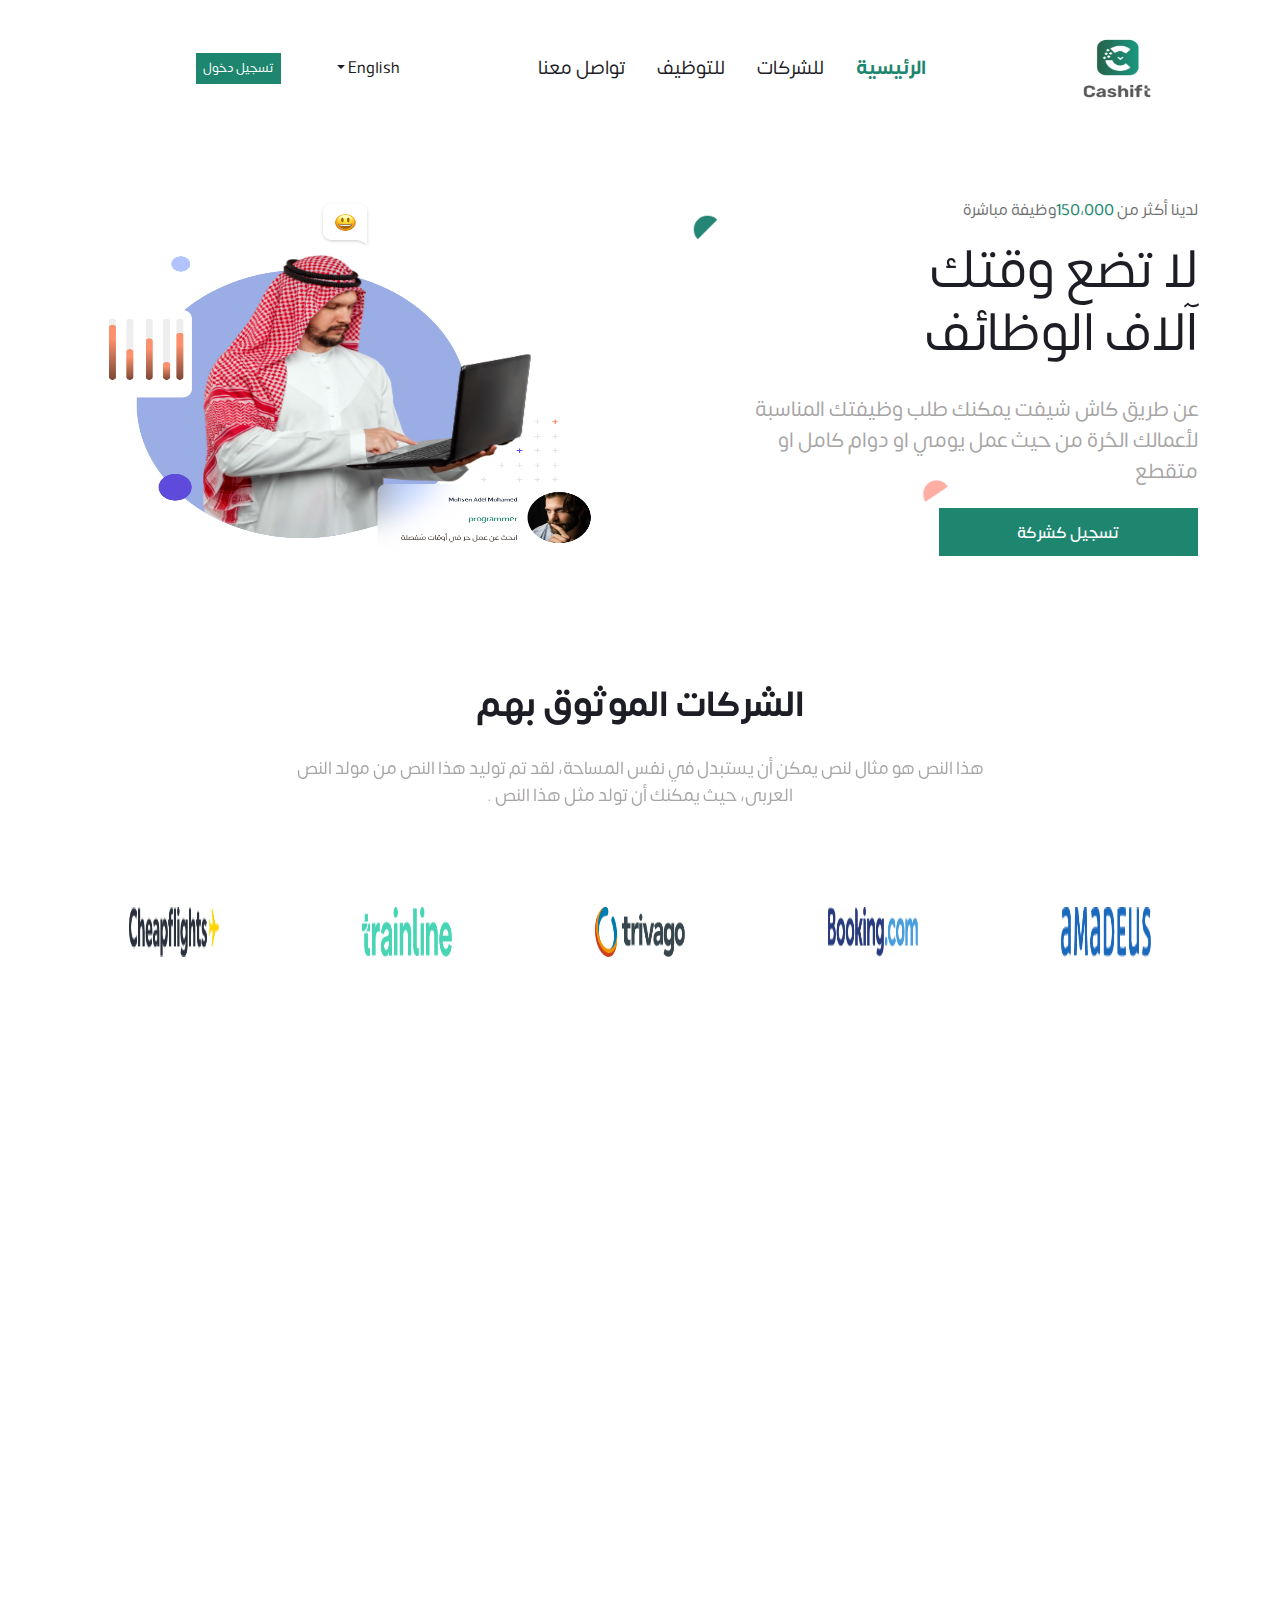
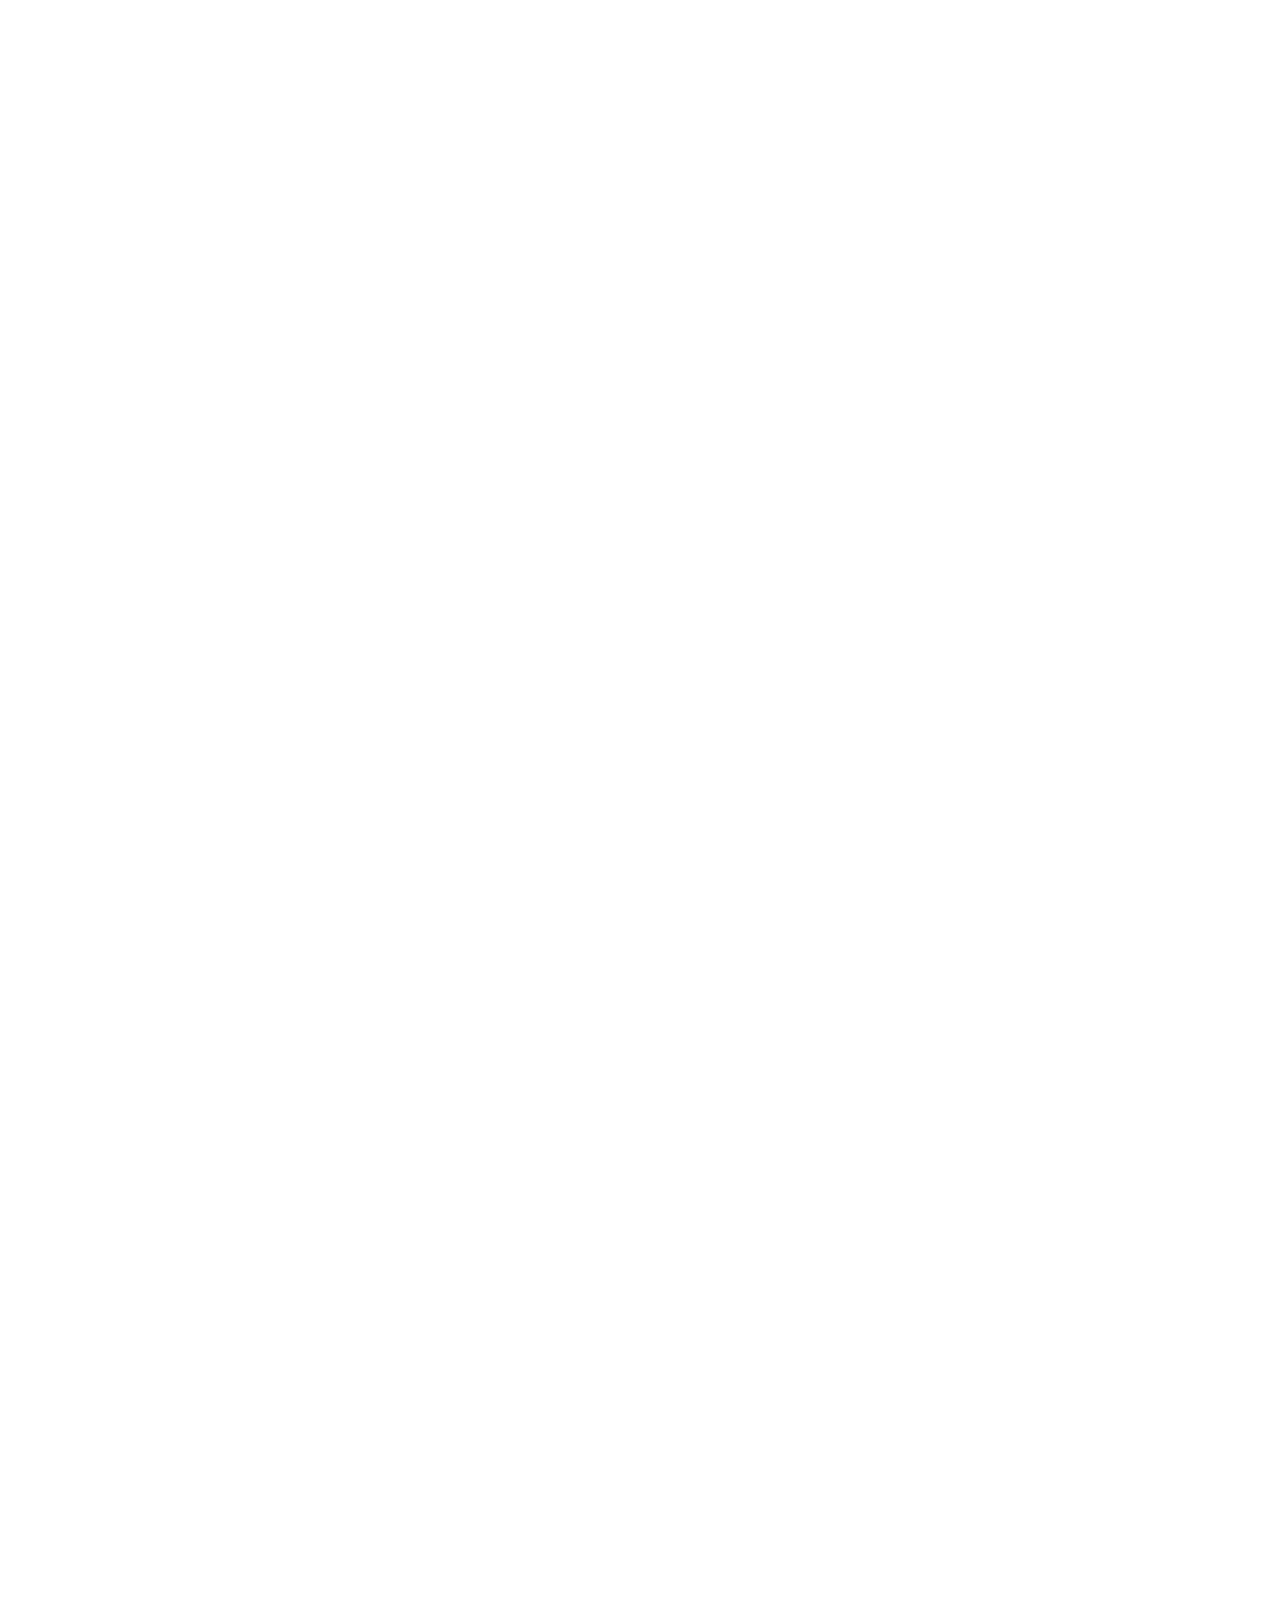
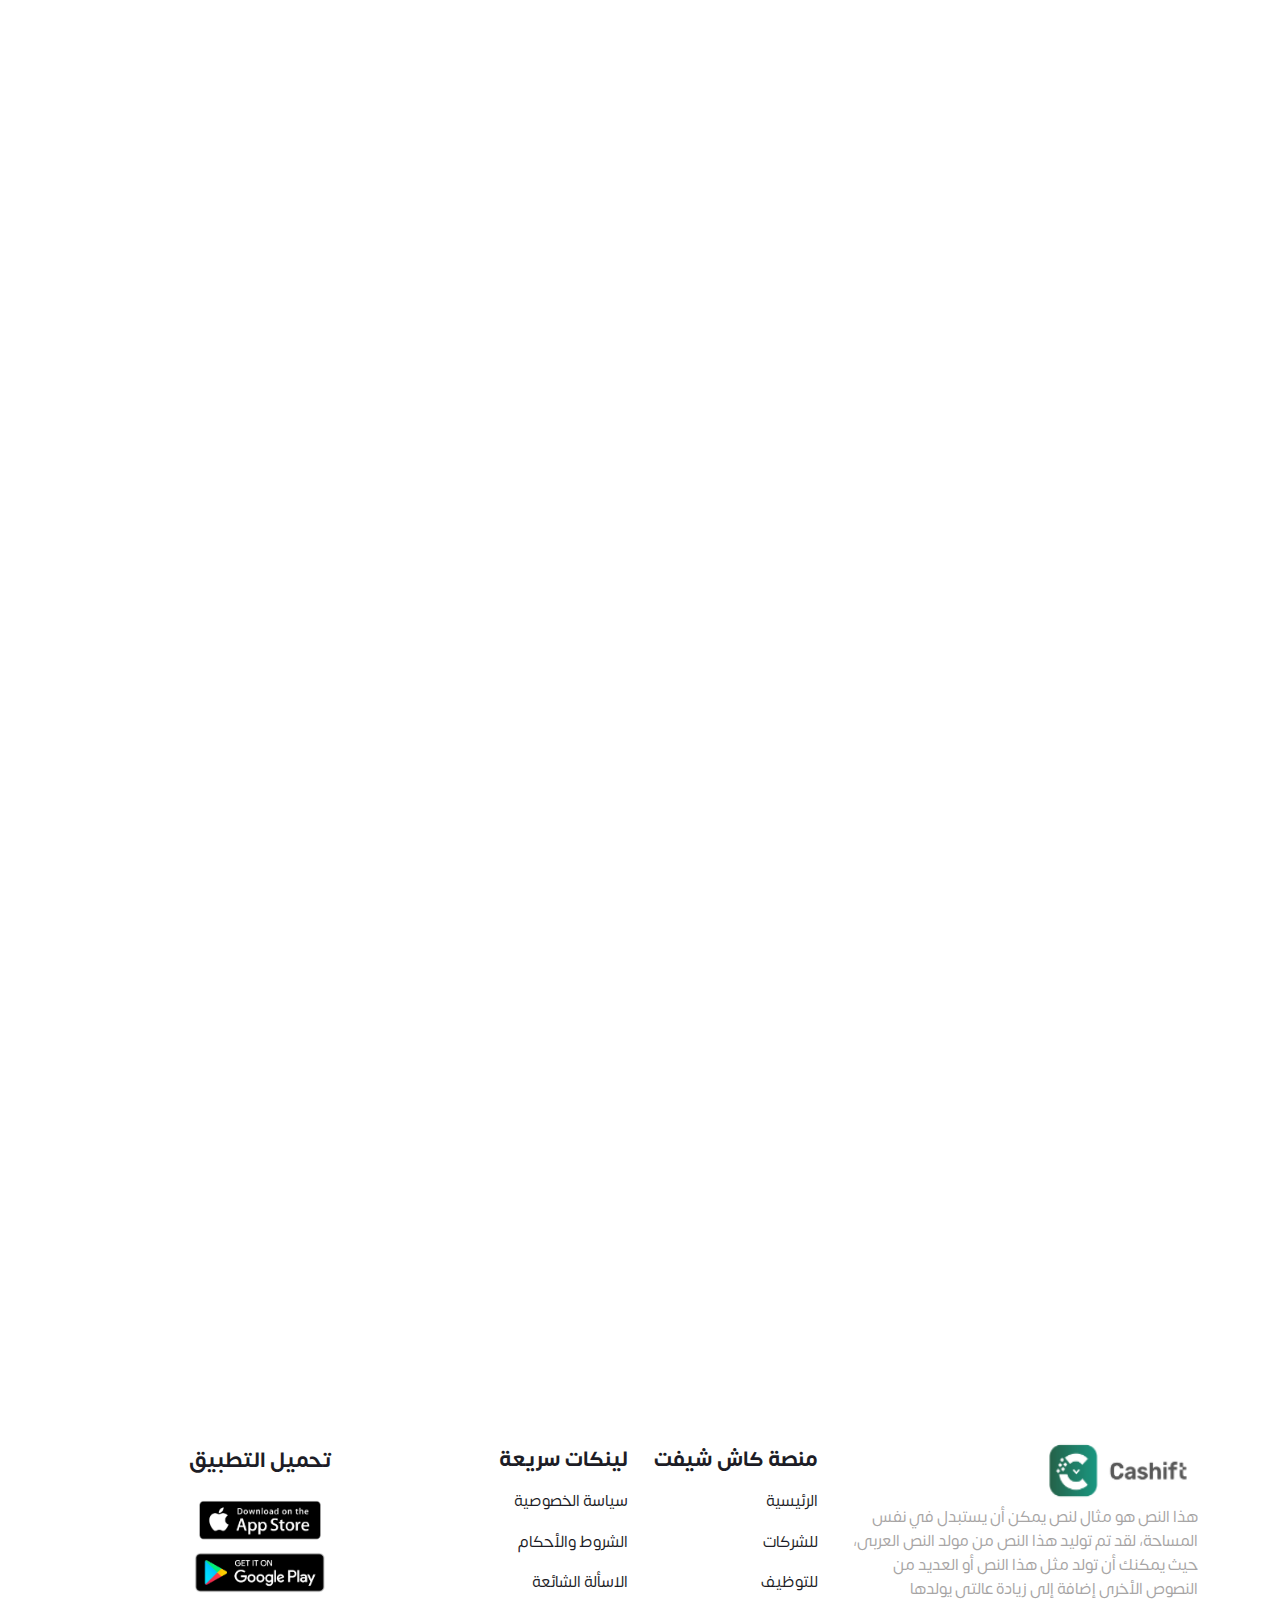
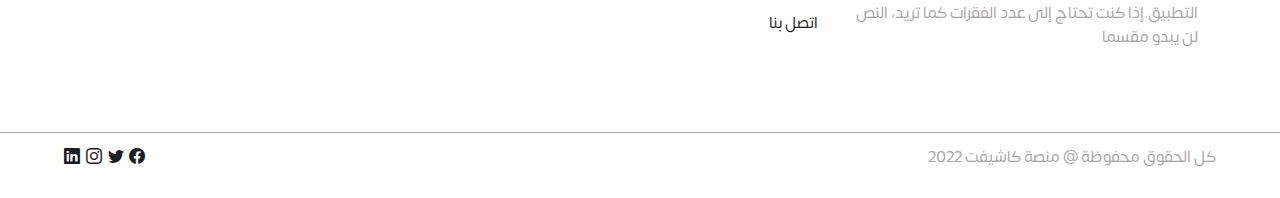
==== commit 292cb081: "26/7" ====
--- a/index.html
+++ b/index.html
@@ -71,12 +71,10 @@
                         <li><a class="dropdown-item" href="#"> العربية</a></li>
                     </ul>
                 </div>
-                <div class="account_btn button">
-                    <a href="login.html" class="btn first"> تسجيل كشركة</a>
-                </div>
                 <div class="register_btn button">
-                    <a href="register.html" class="btn first"> تسجيل كشركة</a>
-                </div>
+                    <a href="login.html" class="btn first"> تسجيل دخول</a>
+                </div>
+               
 
             </div>
         </div>
@@ -95,7 +93,7 @@
                         <p>عن طريق كاش شيفت يمكنك طلب وظيفتك المناسبة لأعمالك الحُرة من حيث عمل يومي او دوام كامل او
                             متقطع </p>
                         <div class="button">
-                            <a href="#" class="first btn"> تسجيل كشركة</a>
+                            <a href="register-company.html" class="first btn"> تسجيل كشركة</a>
                         </div>
                     </div>
                 </div>
@@ -169,7 +167,7 @@
                     و هذا الذي يجعلنا دائما في المقدمة </h2>
             </div>
             <div class="row">
-                <div class="col-lg-4 col-md-4 col-12">
+                <div class="col-lg-4 col-md-12 col-12">
                     <div class="content">
                         <lottie-player src="https://assets10.lottiefiles.com/packages/lf20_lqge6px5.json"  background="transparent"  speed="1"  style="width: 300px; height: 300px;"  loop  autoplay></lottie-player>
                         <h4>فرص عمل متاحة</h4>
@@ -178,7 +176,7 @@
                             الحروف التى يولدها التطبيق.</p>
                     </div>
                 </div>
-                <div class="col-lg-4 col-md-4 col-12">
+                <div class="col-lg-4 col-md-12 col-12">
                     <div class="content">
                         <lottie-player src="https://assets3.lottiefiles.com/datafiles/6WfDdm3ooQTEs1L/data.json"  background="transparent"  speed="1"  style="width: 300px; height: 300px;"  loop  autoplay></lottie-player>    
                         <h4>توفير فرص عمل حر</h4>
@@ -187,7 +185,7 @@
                             الحروف التى يولدها التطبيق.</p>
                     </div>
                 </div>
-                <div class="col-lg-4 col-md-4 col-12">
+                <div class="col-lg-4 col-md-12 col-12">
                     <div class="content">
                         <lottie-player src="https://assets2.lottiefiles.com/packages/lf20_vyfhyz2a.json"
                             background="transparent" speed="1" style="width: 300px; height: 300px;" loop autoplay>
@@ -235,7 +233,7 @@
     <section class="service_search" data-aos="fade-up" data-aos-duration="3000">
         <div class="container">
             <div class="row">
-                <div class="col-lg-6 col-md-6 col-12">
+                <div class="col-lg-6 col-md-12 col-12">
                     <div class="main_title">
                         <span>خاص للشركات</span>
                         <h2> خدمه خاصه بالشركات الباحثة عن
@@ -258,11 +256,11 @@
                         <li>باقتك على كيفك</li>
                     </ul>
                     <div class="button">
-                        <a href="#" class="first btn">انضم الينا الآن</a>
-                        <a href="#" class="second btn">اعرف المزيد <i class="bi bi-arrow-left-short"></i> </a>
-                    </div>
-                </div>
-                <div class="col-lg-6 col-md-6 col-12">
+                        <a href="login.html" class="first btn">انضم الينا الآن</a>
+                        <a href="companies.html" class="second btn">اعرف المزيد <i class="bi bi-arrow-left-short"></i> </a>
+                    </div>
+                </div>
+                <div class="col-lg-6 col-md-12 col-12">
                     <div class="img">
                         <img src="image/search.png" alt="">
                     </div>
@@ -275,12 +273,12 @@
     <section class="your_job" data-aos="fade-up" data-aos-duration="3000">
         <div class="container">
             <div class="row">
-                <div class="col-lg-6 col-md-6 col-12">
+                <div class="col-lg-6 col-md-12 col-12">
                     <div class="img">
                         <img src="image/your job.png" alt="your job">
                     </div>
                 </div>
-                <div class="col-lg-6 col-md-6 col-12">
+                <div class="col-lg-6 col-md-12 col-12">
                     <div class="main_title">
                         <span>خاص للتوظيف</span>
                         <h2>وظيفتك لدي كاش شيفت اصبحت اكثر سهولة </h2>
@@ -445,9 +443,9 @@
                         <h4 class="adress">منصة كاش شيفت</h4>
                         <ul>
                             <li><a href="index.html"> الرئيسية</a></li>
-                            <li><a href="index.html"> للشركات</a></li>
-                            <li><a href="index.html"> للتوظيف</a></li>
-                            <li><a href="index.html"> اتصل بنا</a></li>
+                            <li><a href="companies.html"> للشركات</a></li>
+                            <li><a href="recruitment.html"> للتوظيف</a></li>
+                            <li><a href="contact.html"> اتصل بنا</a></li>
                         </ul>
                     </div>
 
@@ -456,9 +454,9 @@
                     <div class="important_links">
                         <h4 class="adress"> لينكات سريعة </h4>
                         <ul>
-                            <li><a href="index.html"> سياسة الخصوصية</a></li>
-                            <li><a href="index.html"> الشروط والأحكام</a></li>
-                            <li><a href="index.html"> الاسألة الشائعة</a></li>
+                            <li><a href="privacy.html"> سياسة الخصوصية</a></li>
+                            <li><a href="terms.html"> الشروط والأحكام</a></li>
+                            <li><a href="common-anwser.html"> الاسألة الشائعة</a></li>
                         </ul>
                     </div>
                 </div>
@@ -525,7 +523,7 @@
                 disableOnInteraction: false,
             },
             breakpoints: {
-                640: {
+               375: {
                     slidesPerView: 2,
                     spaceBetween: 20,
                 },
@@ -557,7 +555,7 @@
                 disableOnInteraction: false,
             },
             breakpoints: {
-                640: {
+              375: {
                     slidesPerView: 1,
                     spaceBetween: 20,
                 },
--- a/scss/main.min.css
+++ b/scss/main.min.css
@@ -1,2 +1,2 @@
-@import url("https://cdn.jsdelivr.net/npm/bootstrap-icons@1.7.0/font/bootstrap-icons.css");:root{--color-white: #fff;--color-primary: #1e866f;--color-secound: #c7c7c7;--color-text: #1d1d26;--color-pargraph: #a7a5a5}@font-face{font-family:"light";src:url("../fonts/alfont_com_Somar-Light.otf")}@font-face{font-family:"regular";src:url("../fonts/alfont_com_Somar-Regular.otf")}@font-face{font-family:"medium";src:url("../fonts/Somar-Medium.otf")}@font-face{font-family:"semi-bold";src:url("../fonts/alfont_com_Somar-SemiBold.otf")}@font-face{font-family:"bold";src:url("../fonts/alfont_com_Somar-Bold.otf")}*{box-sizing:border-box}body{margin:0;padding:0;overflow-x:hidden;list-style:none;direction:rtl;height:100vh;scroll-behavior:smooth;position:relative}html{scroll-behavior:smooth}a{text-decoration:none;color:var(--color-primary)}ul{list-style:none;padding:0px}p{margin-bottom:0}*::-webkit-scrollbar{width:10px}*::-webkit-scrollbar-track{background:var(--color-primary)}*::-webkit-scrollbar-thumb{background:var(--color-pargraph)}*::-webkit-scrollbar-thumb:hover{background:var(--color-text)}.text{font-size:1rem;color:var(--color-text);font-family:"meduim"}.parg{font-size:1rem;color:var(--color-pargraph);font-family:"regular"}.button{display:flex;align-items:center;justify-content:center;margin-top:20px}.button .first{display:flex;align-items:center;justify-content:center;transition:0.2s all ease-in-out;background:var(--color-primary);border-radius:0px;font-size:1.5rem;font-family:"medium";text-align:center;color:var(--color-white);position:relative;z-index:10;padding:1%}.button .first:hover{background-color:var(--color-white);color:var(--color-primary);border:1px solid var(--color-primary)}.button .second{display:flex;align-items:flex-start;justify-content:center;transition:0.2s all ease-in-out;background:var(--color-white);font-size:1.5rem;font-family:"medium";text-align:center;color:var(--color-primary);border:1px solid transparent;transition:.25s all ease-in-out}.button .second:hover{color:var(--color-text)}.button .second:hover i{transform:translateX(-20px);color:var(--color-text)}.button .second i{padding-top:5%;transition:.25s all ease-in-out}.card_platform{background-color:#f9f9f9;border-bottom:3px solid var(--color-text);border-radius:5px;padding:7% 3%;position:relative}.card_platform h4{color:var(--color-text);font-size:1.2rem;font-family:"bold"}.card_platform p{color:var(--color-secound);font-size:1rem;font-family:"regular"}.header_section{position:relative;padding:9% 0}.header_section .text{position:absolute;text-align:center;display:flex;justify-content:center;align-items:center;top:0;bottom:0}.header_section .text h1{color:var(--color-white);font-size:2.3rem;font-family:"bold"}.main_title{position:relative;text-align:center;display:flex;justify-content:center;align-items:center;flex-direction:column}.main_title span{font-size:1.2rem;color:var(--color-primary);font-family:"semi-bold";position:relative}.main_title span::after{content:"";color:var(--color-primary);background-color:var(--color-primary);position:absolute;width:20px;height:2px;bottom:0;left:30%}.main_title h2{font-size:2.2rem;font-family:"bold";color:var(--color-text)}.main_title p{font-size:1.1rem;font-family:"regular";color:var(--color-pargraph);padding:2% 19%;text-align:center}.input-group{position:relative;margin-bottom:3%}.input-group .icon_form{position:absolute;left:0.3rem;top:58%}.form-label{width:100%;font-size:1rem;color:var(--color-text);font-family:"medium"}.form-control{border-radius:2px;padding-inline-start:4%;background-color:transparent;color:var(--color-pargraph);font-family:"regular"}.form-control:focus{box-shadow:none !important;border-color:var(--color-pargraph) !important}.form-control::placeholder{color:var(--color-text);font-family:"regular" !important;font-size:0.9rem}.input-group .bootstrap-select.form-control .dropdown-toggle{color:var(--color-text);text-align:left;background-color:transparent;border-color:#ced4da}.bootstrap-select .dropdown-toggle .filter-option{text-align:right !important}.bootstrap-select .dropdown-toggle:focus,.bootstrap-select>select.mobile-device:focus+.dropdown-toggle{outline:unset !important;outline-offset:unset !important;outline-style:hidden !important}.bootstrap-select .dropdown-menu{text-align:right}.bootstrap-select.show-tick .dropdown-menu li a span.text{margin-right:10px !important;font-size:1.1rem;font-family:"medium";color:var(--color-pargraph)}textarea{height:150px}textarea.form-control{padding-left:2%}.form-select{border-radius:8px !important;padding:0.375rem 2.25rem 0.375rem 1.4rem;font-family:"regular";background-color:#f5f5f5;color:var(--iconcolor);background-position:right;position:relative}.form-select:focus{box-shadow:unset !important}.btn:focus,.form-check-input:focus,.form-check :focus,.btn-check:focus+.btn,.btn-close:focus,.accordion-button:focus,.btn-light:active:focus{box-shadow:none}.form-check .form-check-input{float:right;margin-left:5px}.form-check .form-check-input:checked{background-color:var(--color-primary);border-color:var(--color-primary)}.form-check .form-check-label{font-size:1rem;font-family:"regular";color:var(--color-text)}input[type="data"]{color:var(--color-secound);font-family:"regular"}input[type="data"]::placeholder{content:""}::-webkit-calendar-picker-indicator{background-color:#ffffff;opacity:0;padding:5px;cursor:pointer;width:50%;border-radius:3px}input::-webkit-outer-spin-button,input::-webkit-inner-spin-button{-webkit-appearance:none;margin:0}.navbar .navbar-toggler{cursor:pointer;border:1px solid var(--color-primary);width:1.8em !important;height:1.8em !important;padding:0 7px 2px 7px !important;outline:none !important}.navbar .navbar-toggler-icon{transition:all 0.2s ease-out;transform:rotate(0 deg)}.navbar .navbar-toggler-icon,.navbar .navbar-toggler-icon::before,.navbar .navbar-toggler-icon::after{width:1em !important;height:2px !important;display:flex;background-image:none;background-color:var(--color-primary);position:absolute !important;transition:all 0.2s ease-in}.navbar .navbar-toggler-icon::before{content:"";display:block;top:-0.3em}.navbar .navbar-toggler-icon::after{content:"";display:block;bottom:-0.3em}.navbar .navbar-toggler:focus{box-shadow:none;cursor:pointer;border:1px solid var(--color-primary) !important;width:1.8em !important;height:1.8em !important;padding:0 7px 2px !important}.active-hamburger .navbar-toggler-icon{transition:0.2s;transform:rotate(405deg)}.active-hamburger .navbar-toggler-icon::before{top:0;opacity:0}.active-hamburger .navbar-toggler-icon::after{transition:0.2s;transform:rotate(-90deg);display:flex;justify-content:center;text-align:center;top:0;left:0}#preloader{background-image:url(../image/Spin-2.1s-191px.svg);background-repeat:no-repeat;background-position:center;background-size:cover;background-color:#fff;background-size:15%;height:100vh;width:100%;position:fixed;z-index:1100}#button{display:inline-block;background-color:var(--color-primary);width:40px;height:40px;border-radius:50%;text-align:center;position:fixed;bottom:40px;left:30px;transition:background-color 0.5s, opacity 0.5s, visibility 0.5s;opacity:0;visibility:hidden;z-index:100;border:1px solid var(--color-fourth);animation:move-toggs 3s linear infinite}#button::after{font-weight:normal;font-style:normal;font-size:2em;line-height:50px;color:var(--color-primary)}#button i{color:var(--color-text);margin:auto;font-size:22px;transition:0.3s all}#button:hover{background-color:var(--color-text);cursor:pointer}#button:hover i{color:var(--color-white)}#button:active{background-color:#555}#button.show{opacity:1;visibility:visible}@keyframes move-toggs{0%{bottom:40px}25%{bottom:20px}50%{bottom:10px}75%{bottom:20px}100%{bottom:40px}}.navbar{background-color:var(--color-white);transition:0.25s all ease-in-out}.navbar .navbar-brand{width:130px;height:121px}.navbar .navbar-brand img{width:100%;height:100%}.navbar .navbar-collapse .navbar-nav{width:66%;justify-content:center}.navbar .navbar-collapse .navbar-nav .nav-item{transition:0.35s all ease-in;position:relative}.navbar .navbar-collapse .navbar-nav .nav-item .nav-link{font-size:1.2rem;font-family:"regular";color:var(--color-text);padding-left:1rem;padding-right:1rem;position:relative;overflow:hidden;z-index:1;transition:0.25s all}.navbar .navbar-collapse .navbar-nav .nav-item .nav-link:hover{color:var(--color-secound)}.navbar .navbar-collapse .navbar-nav .nav-item.active .nav-link{color:var(--color-primary);font-family:"bold";transition:0.25s all ease-in-out}.navbar .navbar-collapse .navbar-nav .nav-item.active .nav-link:hover{color:var(--color-secound)}.navbar .navbar-collapse .account_btn{width:17%;margin-top:0}.navbar .navbar-collapse .account_btn .first{padding:3% 4%;font-size:.8rem;font-family:"regular";border-radius:0;background-color:var(--color-white);color:var(--color-primary);border:1px solid var(--color-primary)}.navbar .navbar-collapse .register_btn{width:17%;margin-top:0}.navbar .navbar-collapse .register_btn .first{padding:3% 4%;font-size:.8rem;font-family:"regular";border-radius:0}.navbar .navbar-collapse .dropdown .dropdown-toggle{background-color:transparent;border:none;font-size:1rem;font-family:"regular";color:var(--color-text)}.navbar .navbar-collapse .dropdown .dropdown-menu{min-width:4rem}.navbar .navbar-collapse .dropdown .dropdown-menu .dropdown-item{font-family:"regular";font-size:0.8rem;color:var(--color-text)}.navbar.change{background-color:rgba(16,34,46,0.8)}.navbar.change .navbar-nav{width:100%}.navbar.change .navbar-nav .nav-item{position:relative}.navbar.change .navbar-nav .nav-item .nav-link{padding-right:1.8rem;padding-left:1.8rem}.hero_section{position:relative;padding:5% 0}.hero_section .ball1{position:absolute;top:73px;right:43%;width:fit-content}.hero_section .ball1 img{width:80%;height:auto}.hero_section .ball2{position:absolute;bottom:118px;right:25%;width:fit-content}.hero_section .ball2 img{width:2%;height:auto;width:80%}.hero_section .content{text-align:start;padding-inline-end:5%}.hero_section .content h6{color:#707070;font-family:"regular";font-size:1rem}.hero_section .content h6 span{color:var(--color-primary)}.hero_section .content h1{font-size:3.3rem;color:var(--color-text);font-family:"regular";padding:2% 0 4%}.hero_section .content p{font-size:1.3rem;color:var(--color-pargraph);font-family:"regular";padding-inline-end:10%}.hero_section .content .button{justify-content:start}.hero_section .content .button .btn{width:50%}.hero_section .img{width:100%;height:350px;padding-inline-start:5%}.hero_section .img img{width:100%;height:100%}.printer_section{padding:5% 0}.printer_section .swiper{width:100%;height:200px}.printer_section .swiper .swiper-slide{text-align:center;font-size:18px;background:#fff;display:flex;justify-content:center;align-items:center;padding:0 2%}.printer_section .swiper .swiper-slide .img{width:90px;height:50px}.printer_section .swiper .swiper-slide .img img{width:100%;height:100%}.service_section{padding:8% 0 5%;background-image:url(../image/back.png);background-size:cover}.service_section .main_title{padding:2% 25%}.service_section .content h4{font-size:1.5rem;font-family:"bold";color:var(--color-text);text-align:center}.service_section .content p{font-size:1rem;font-family:"regular";color:var(--color-pargraph);padding:2% 19%;text-align:center}.counter_section{padding:2% 0;margin:4% 0}.counter_section .boxes .box{flex-direction:column;text-align:center}.counter_section .boxes .box .counter{font-size:2.5rem;font-family:"medium";color:var(--color-white)}.counter_section .boxes .box .head-categ{font-size:1.21rem;font-family:"regular";color:var(--color-white)}.service_search .main_title{text-align:start;align-items:flex-start;justify-content:flex-start}.service_search .main_title p{padding:2% 0;position:relative;padding-inline-end:10%;text-align:start}.service_search .title{position:relative;font-size:1.1rem;font-family:"regular";color:var(--color-pargraph);padding-inline-start:10%}.service_search .title::before{content:"";position:absolute;height:50px;width:2px;top:21px;right:25px;background-color:var(--color-primary);color:var(--color-primary)}.service_search ul{padding:2% 0;display:flex;justify-content:start;flex-direction:row;flex-wrap:wrap;padding-inline-start:4%}.service_search ul li{font-size:1rem;font-family:"bold";position:relative;color:var(--color-text);width:45%;margin-bottom:2%;position:relative}.service_search ul li::before{content:url(../image/ok.png);position:absolute;top:0;right:-30px}.service_search .button{justify-content:flex-start;align-items:flex-start}.service_search .button .first{margin-inline-end:3%;width:40%}.service_search .img{width:100%;height:530px}.service_search .img img{width:100%;height:100%}.your_job{padding:5% 0}.your_job .img{width:100%;height:490px}.your_job .img img{width:100%;height:100%}.your_job .main_title{text-align:start;align-items:flex-start;justify-content:flex-start}.your_job .main_title p{padding:2% 0;position:relative;padding-inline-end:10%;text-align:start}.your_job .boxes{display:flex;justify-content:flex-start;flex-direction:row}.your_job .boxes .box{display:flex;flex-direction:column;justify-content:center;text-align:center;position:relative}.your_job .boxes .box::after{content:'';position:absolute;top:0;left:0;width:1px;height:63px;background-color:#1E866F}.your_job .boxes .box:last-child::after{display:none}.your_job .boxes .box h4{font-size:1rem;font-family:"regular";color:var(--color-text)}.your_job .boxes .box p{font-size:0.8rem;font-family:"regular";color:var(--color-pargraph);text-align:center}.your_job .button{justify-content:flex-start}.your_job .app_button{display:flex;flex-direction:row}.your_job .app_button a{margin-top:5%}.your_job .app_button a img{width:99%;height:50px}.success_story{padding:5% 0}.success_story .main_title{padding:1% 25%;margin-bottom:5%}.success_story .swiper{width:100%;height:350px}.success_story .swiper .swiper-slide{height:250px;text-align:center;font-size:18px;background:transparent;display:flex;justify-content:flex-start;align-items:flex-start;padding:2%;flex-direction:column;border:1px solid #cfcfcf;border-radius:10px}.success_story .swiper .swiper-slide .head{display:flex;justify-content:space-between;align-items:flex-start;flex-direction:row;width:100%}.success_story .swiper .swiper-slide .head .text{display:flex;justify-content:start;align-items:flex-start;flex-direction:row;width:80%}.success_story .swiper .swiper-slide .head .text img{width:40px;height:40px;border-radius:50%}.success_story .swiper .swiper-slide .head .text .desc{display:flex;flex-direction:column;justify-content:flex-start;padding-inline-start:3%}.success_story .swiper .swiper-slide .head .text .desc h6{font-size:0.9rem;font-family:"medium";color:var(--color-text)}.success_story .swiper .swiper-slide .head .text .desc span{font-size:0.6rem;font-family:"light";color:var(--color-pargraph)}.success_story .swiper .swiper-slide .head .img{width:30px;height:20px}.success_story .swiper .swiper-slide .head .img img{width:100%;height:100%}.success_story .swiper .swiper-slide p{font-size:1rem;font-family:"regular";color:var(--color-text);text-align:start;padding:10% 0}.success_story .swiper .swiper-slide-next{box-shadow:-15px 30px 70px rgba(171,175,199,0.19);background-color:var(--color-white);border:1px solid transparent;transform:scale(1.09);transition:0.25s all ease-in-out}.success_story .swiper .swiper-pagination-bullet-active{color:var(--color-primary);background-color:var(--color-primary)}.subscribe_section{background-color:#377cb1;padding:5% 0}.subscribe_section .content{padding:5%;border:5px solid #508ebe}.subscribe_section .content .main_title h2,.subscribe_section .content .main_title p{color:var(--color-white)}.subscribe_section .content form{margin-top:3%}.subscribe_section .content form .input-group{padding:6% 16% 2%;position:relative}.subscribe_section .content form .input-group .form-control{border-color:var(--color-white);border-left-color:transparent}.subscribe_section .content form .input-group .form-control::placeholder{color:var(--color-white)}.subscribe_section .content form .input-group .btn{font-family:"regular";color:var(--color-white);border:1px solid var(--color-white);background-color:#98b0a9;width:15%;transition:0.25s all ease-in-out}.subscribe_section .content form .input-group .btn:hover{background-color:white;color:#98b0a9}.subscribe_section .content form .input-group .icon_subscripe{position:absolute;right:162px;top:55%}.subscribe_section .content form .input-group .icon_subscripe i{color:var(--color-white);font-size:1.2rem}footer{padding:5% 0}footer .logo_footer{display:flex;justify-content:flex-start;flex-direction:column;align-items:flex-start}footer .logo_footer img{width:160px;height:70px}footer .logo_footer .disc{font-size:1rem;font-family:"regular";color:var(--color-pargraph);text-align:start}footer .important_links{padding-top:8%}footer .important_links .adress{font-size:1.3rem;color:var(--color-text);font-family:"bold"}footer .important_links ul{display:flex;flex-direction:column;justify-content:start;padding-top:5%}footer .important_links ul li{margin-bottom:10%}footer .important_links ul li a{color:var(--color-text);font-family:"regular";font-size:1rem}footer .app{padding-top:4%}footer .app .app_button{display:flex;justify-content:center;flex-direction:column;padding-top:5%}footer .app .app_button a{margin-bottom:3%}footer .app .app_button a img{width:45%}.lower_footer{border-top:1px solid var(--color-pargraph);display:flex;flex-direction:row;justify-content:space-between;padding:1% 5%}.lower_footer .slug{text-align:start;width:50%}.lower_footer .slug p{font-size:1rem;font-family:"regular";color:var(--color-pargraph)}.lower_footer ul{display:flex;flex-direction:row;justify-content:flex-end;align-items:flex-end;width:50%}.lower_footer ul li{padding-inline-start:1%}.lower_footer ul li a i{color:var(--color-text);transition:0.25s all ease-in-out}.lower_footer ul li a:hover i{color:var(--color-primary)}.choise_section{padding:5% 0}.choise_section .first_slide{padding-inline-start:6%}.choise_section .first_slide .main_title{justify-content:start;align-items:flex-start;text-align:start}.choise_section .first_slide .main_title h2 strong{color:var(--color-primary)}.choise_section .first_slide ul{display:flex;justify-content:start;align-items:flex-start;flex-direction:column;padding-top:5%}.choise_section .first_slide ul li{color:var(--color-text);font-size:1rem;font-family:"medium";position:relative;padding-inline-start:5%;margin-bottom:3%}.choise_section .first_slide ul li::before{content:url(../image/pills.png);position:absolute;top:7px;right:0}.choise_section .first_slide ul li p{color:var(--color-pargraph);font-size:0.8rem;font-family:"regular"}.choise_section .first_slide .start_now{margin:4% 0;padding:2%;background-color:rgba(167,165,165,0.07)}.choise_section .first_slide .start_now .button{width:35%;margin-top:0}.choise_section .first_slide .start_now .button .btn{width:100%;background-color:#29ae90;border-radius:10px}.choise_section .img{width:100%;height:450px;padding-inline-start:5%}.choise_section .img img{width:100%;height:100%}.package_section{background-image:url(../image/back.png);padding:8% 0 5%;background-size:cover;position:relative}.package_section .ball1{position:absolute;top:24%;right:31%;width:2%}.package_section .ball2{position:absolute;top:47%;right:31%;width:4%}.package_section .ball3{position:absolute;top:84%;right:31%;width:2%}.package_section .ball4{position:absolute;top:41%;left:37%;width:3%}.package_section .ball5{position:absolute;top:81%;left:37%;width:2%}.package_section .boxes{padding:4% 0}.package_section .boxes .package_box{background-color:var(--color-white);padding:2%;border-radius:5px;border:1px solid #f4f5f7;transition:0.25s all ease-in-out;width:16.875rem}.package_section .boxes .package_box:hover{border:1px solid var(--color-primary)}.package_section .boxes .package_box .head{border-bottom:1px solid #f4f5f7;display:flex;flex-direction:column;justify-content:center;text-align:center;align-items:center;padding:1% 0 2%}.package_section .boxes .package_box .head img{width:50px;height:50px;border-radius:50%}.package_section .boxes .package_box .head h4{font-size:1rem;font-family:"bold";color:var(--color-text);padding:8% 0 2%}.package_section .boxes .package_box .head h6{font-size:1rem;font-family:"regular";color:var(--color-pargraph)}.package_section .boxes .package_box .body{display:flex;justify-content:flex-start;align-items:flex-start;text-align:start;flex-direction:column;padding:4% 2%}.package_section .boxes .package_box .body li{border:1px solid #f4f5f7;padding:4%;font-size:0.8rem;color:#414058;font-family:"regular";position:relative;padding-inline-start:14%;margin-bottom:3%}.package_section .boxes .package_box .body li::before{content:url(../image/ok2.png);top:8px;right:3px;position:absolute}.package_section .boxes .package_box .footer{display:flex;position:relative;margin:1% 0 3%}.package_section .boxes .package_box .footer a{background-color:var(--color-white);border:1px solid var(--color-primary);width:100%;color:var(--color-text);font-family:"regular";transition:0.25s all ease-in-out}.package_section .boxes .package_box .footer a:hover{background-color:var(--color-primary);color:var(--color-white)}.package_section .boxes .package_box .footer span{background-color:#41dab9;border:1px solid var(--color-primary);width:36px;height:38px;position:absolute;right:0;top:0;display:flex;justify-content:center;align-items:center;text-align:center;cursor:pointer}.package_section .boxes .package_box .footer span i{color:var(--color-primary)}.package_section .boxes .package_box.active{border:1px solid var(--color-primary)}.package_section .boxes .package_box.active a{background-color:var(--color-primary);color:var(--color-white)}.available_jobs{padding:5% 0}.available_jobs .boxes .box{display:flex;justify-content:center;align-items:center;flex-direction:row;border:1px dashed #004c7c;border-radius:8px;margin-inline-end:4%;margin-bottom:4%;width:230px;padding:1%;transition:0.25s all ease-in-out}.available_jobs .boxes .box:hover{background-color:#29ae90;border:1px solid transparent}.available_jobs .boxes .box:hover h4{color:var(--color-white)}.available_jobs .boxes .box img{width:50px;height:50px;border-radius:50%}.available_jobs .boxes .box h4{font-size:1rem;color:var(--color-text);font-family:"bold";padding-inline-start:3%}.integrated_platform{padding:5% 0;position:relative}.integrated_platform .ball1{position:absolute;top:35%;right:31%;width:2%}.integrated_platform .ball2{position:absolute;top:62%;right:31%;width:2%}.integrated_platform .ball3{position:absolute;top:56%;left:31%;width:2%}.integrated_platform .ball4{position:absolute;top:81%;left:37%;width:2%}.integrated_platform .main_title{padding:2% 24%}.integrated_platform .first_side .card_platform{margin-bottom:45%}.integrated_platform .first_side .card_platform .traingle_icon{position:absolute;top:0;left:-26px}.integrated_platform .first_side .card_platform .traingle_icon i{color:#f9f9f9;font-size:2.5rem}.integrated_platform .first_side .card_platform:first-child{margin-top:5%}.integrated_platform .second_side .card_platform{margin-top:45%}.integrated_platform .second_side .card_platform .traingle_icon{position:absolute;top:0;right:-26px}.integrated_platform .second_side .card_platform .traingle_icon i{color:#f9f9f9;font-size:2.5rem}.integrated_platform .collection_img{display:flex;flex-direction:column;justify-content:center;text-align:center;align-items:center;margin-top:10%}.integrated_platform .collection_img div{position:relative;margin-bottom:55%}.integrated_platform .collection_img div img{width:5.375rem;height:5.375rem;border-radius:50%}.integrated_platform .collection_img div::after{content:"";position:absolute;color:#1a140e;background-color:#1a140e;top:80px;right:48%;width:3px;height:100px}.app_section{padding:5% 0;background-image:url(../image/back3.png);background-size:cover}.app_section .main_title{padding:1% 24%}.app_section .card_mob{display:flex;justify-content:flex-start;flex-direction:row;margin-bottom:30%}.app_section .card_mob .img{width:50%;height:45px;display:flex;justify-content:center;align-items:center;text-align:center;box-shadow:0px 10px 15px rgba(92,92,92,0.1);border-radius:50%}.app_section .card_mob .img img{width:25px;height:25px}.app_section .card_mob .text{display:flex;flex-direction:column;padding-inline-start:3%}.app_section .card_mob .text h6{font-size:1rem;color:var(--color-text);font-family:"bold"}.app_section .card_mob .text p{font-size:1rem;color:var(--color-pargraph);font-family:"regular"}.app_section .img_mob img{width:100%;height:100%;margin:5% 0}.app_section .app_button{display:flex;justify-content:center;align-items:center;flex-direction:row;padding:13% 0}.app_section .app_button a img{width:83%}.contact_section .main_title{justify-content:center;align-items:center;text-align:center;margin-top:10%}.contact_section .main_title h2{padding-inline-end:48%}.contact_section .main_title p{padding:0;padding-inline-end:35%;text-align:start}.contact_section form{padding-top:12%}.contact_section form .input-group{margin-bottom:2%}.contact_section form .input-group .form-control{border-radius:8px}.contact_section form .button{width:100%}.contact_section form .button .btn{width:100%}.information .cards{background-color:var(--color-primary);transform:translateY(100px);border-radius:10px;display:flex;flex-direction:row}.information .cards .card_info{display:flex;flex-direction:column;justify-content:center;align-items:center;text-align:center;width:33%;padding:3% 2%;transition:0.25s all ease-in-out;position:relative}.information .cards .card_info::after{content:"";width:1px;height:117px;background-color:rgba(255,255,255,0.5);position:absolute;left:-4px;top:34px}.information .cards .card_info:last-child::after{display:none}.information .cards .card_info:hover span{background-color:var(--color-white)}.information .cards .card_info:hover span i{color:var(--color-primary)}.information .cards .card_info:hover .text a,.information .cards .card_info:hover .text p{color:var(--color-white)}.information .cards .card_info span{background-color:rgba(8,20,32,0.15);width:30px;height:30px;border-radius:5px;display:flex;justify-content:center;align-items:center;text-align:center;margin-bottom:3%;transition:0.25s all ease-in-out}.information .cards .card_info span i{color:var(--color-white);font-size:1.2rem;transition:0.25s all ease-in-out}.information .cards .card_info .text{padding-top:5%;text-align:center}.information .cards .card_info .text a,.information .cards .card_info .text p{color:#ffeccc;font-size:1rem;font-family:"bold"}iframe{width:100%;height:450px;pointer-events:none}.gm-style .directions-card{opacity:0 !important}.common_anwser{padding:5% 0}.common_anwser .accordion .accordion-item{margin:5% 0;border:1px solid var(--color-pargraph)}.common_anwser .accordion .accordion-item .accordion-header{font-size:2.2rem;font-family:"bold";color:var(--color-text)}.common_anwser .accordion .accordion-item .accordion-header .accordion-button{color:var(--color-text);background-color:var(--color-white)}.common_anwser .accordion .accordion-item .accordion-header .accordion-button::after{margin-right:auto;margin-left:unset;background-image:url("data:image/svg+xml,%3Csvg xmlns='http://www.w3.org/2000/svg' width='16' height='16' fill='currentColor' class='bi bi-dash-lg' viewBox='0 0 16 16'%3E%3Cpath fill-rule='evenodd' d='M2 8a.5.5 0 0 1 .5-.5h11a.5.5 0 0 1 0 1h-11A.5.5 0 0 1 2 8Z'/%3E%3C/svg%3E")}.common_anwser .accordion .accordion-item .accordion-header .accordion-button.collapsed{color:var(--color-text);background-color:var(--color-white)}.common_anwser .accordion .accordion-item .accordion-header .accordion-button.collapsed::after{margin-right:auto;margin-left:unset;background-image:url("data:image/svg+xml,%3Csvg xmlns='http://www.w3.org/2000/svg' width='16' height='16' fill='currentColor' class='bi bi-plus-lg' viewBox='0 0 16 16'%3E%3Cpath fill-rule='evenodd' d='M8 2a.5.5 0 0 1 .5.5v5h5a.5.5 0 0 1 0 1h-5v5a.5.5 0 0 1-1 0v-5h-5a.5.5 0 0 1 0-1h5v-5A.5.5 0 0 1 8 2Z'/%3E%3C/svg%3E")}.common_anwser .accordion .accordion-item .accordion-collapse .accordion-body{font-size:1.2rem;font-family:"regular";color:var(--color-pargraph);padding:2% 1%}.privacy_section :is(h1,h2,h3,h4,h5,h6){color:var(--color-text);font-size:"2.2rem";font-family:"bold";text-align:center}.privacy_section p{color:var(--color-pargraph);font-size:1.2rem;font-family:"regular";position:relative;padding:2% 0;padding-inline-start:3%}.privacy_section p::before{content:url(../image/privacy.png);position:absolute;right:0;top:28px}.error_section{padding:7% 0 3%;text-align:center}.error_section .img{width:100%;height:250px}.error_section .img img{height:100%}.error_section h1{font-size:3rem;color:var(--color-text);font-family:"bold";margin:6% 0 3%}.error_section .button{margin:5% 0 1%}.error_section .button .btn{width:40%;font-size:1.2rem}.register_form{padding:3% 0;position:relative}.register_form .main_title{text-align:start;justify-content:start;align-items:flex-start}.register_form .main_title h2{font-size:1.5rem}.register_form .main_title p{padding:0;padding-inline-end:10%;text-align:start}.register_form form{padding:4% 0;padding-inline-end:3%}.register_form form p{font-family:'regular';font-size:1.2rem}.register_form form p a{color:var(--color-primary);font-family:'bold'}.register_form form .form-check{margin-top:4%}.register_form form .button{width:100%}.register_form form .button .btn{width:100%}.register_form .img{width:100%;height:650px}.register_form .img img{width:100%;height:100%}.confirm_password{padding:5% 0}.confirm_password .number_code{margin:0 0.5%;width:100%}.confirm_password .number_code input{width:15%;display:inline-block;height:60px;text-align:center;font-size:2rem;border:none;border-bottom:1px solid var(--color-pargraph);border-radius:0}.confirm_password .img{width:100%;height:650px}.confirm_password .img img{width:100%;height:100%}.payment_methods{padding:5% 0}.payment_methods .collection form .content{display:flex;flex-direction:row;justify-content:center;align-items:center;text-align:center;flex-wrap:wrap}.payment_methods .collection form .content label.box{width:20%;margin:1%;background:white;color:var(--color-text);margin-top:12px;padding:10px 5px;display:flex;border-radius:5px;border:1px solid #e5e5e5;cursor:pointer;transition:all 0.25s ease}.payment_methods .collection form .content label.box:nth-child(odd){animation:odd-move 2s linear}.payment_methods .collection form .content label.box:nth-child(even){animation:even-move 2s linear}.payment_methods .collection form .content label.box .plan{display:flex;width:100%;padding:1%;align-items:flex-start;justify-content:space-between;flex-direction:row}.payment_methods .collection form .content label.box .plan .text{display:flex;justify-content:flex-start;flex-direction:row;align-items:center;width:80%}.payment_methods .collection form .content label.box .plan .text img{width:50px;height:50px}.payment_methods .collection form .content label.box .plan .text p{margin-top:1%;margin-right:2%;color:var(--color-text);font-size:1rem;font-family:"regular"}.payment_methods .collection form .content label.box .plan .circle{height:22px;width:22px;background:white;margin-right:3px;margin-left:9px;transition:all 0.25s ease}.payment_methods .collection form .content label.box .plan .circle i{opacity:0;font-size:1.2rem}.payment_methods .collection form .content #one:checked ~ label.first,.payment_methods .collection form .content #two:checked ~ label.two,.payment_methods .collection form .content #three:checked ~ label.three,.payment_methods .collection form .content #four:checked ~ label.four,.payment_methods .collection form .content #five:checked ~ label.five,.payment_methods .collection form .content #six:checked ~ label.six,.payment_methods .collection form .content #seven:checked ~ label.seven,.payment_methods .collection form .content #eight:checked ~ label.eight,.payment_methods .collection form .content #nine:checked ~ label.nine{border-color:var(--color-primary);color:white}.payment_methods .collection form .content #one:checked ~ label.first .text p,.payment_methods .collection form .content #two:checked ~ label.two .text p,.payment_methods .collection form .content #three:checked ~ label.three .text p,.payment_methods .collection form .content #four:checked ~ label.four .text p,.payment_methods .collection form .content #five:checked ~ label.five .text p,.payment_methods .collection form .content #six:checked ~ label.six .text p,.payment_methods .collection form .content #seven:checked ~ label.seven .text p,.payment_methods .collection form .content #eight:checked ~ label.eight .text p,.payment_methods .collection form .content #nine:checked ~ label.nine .text p{color:var(--color-primary)}.payment_methods .collection form .content #one:checked ~ label.first .circle i,.payment_methods .collection form .content #two:checked ~ label.two .circle i,.payment_methods .collection form .content #three:checked ~ label.three .circle i,.payment_methods .collection form .content #four:checked ~ label.four .circle i,.payment_methods .collection form .content #five:checked ~ label.five .circle i,.payment_methods .collection form .content #six:checked ~ label.six .circle i,.payment_methods .collection form .content #seven:checked ~ label.seven .circle i,.payment_methods .collection form .content #eight:checked ~ label.eight .circle i,.payment_methods .collection form .content #nine:checked ~ label.nine .circle i{color:var(--color-primary);opacity:1}.payment_methods .collection form .content input[type="radio"]{display:none}.payment_methods .collection form .button{margin-top:6%}.payment_methods .collection form .button .btn{width:50%;padding:0%}@keyframes odd-move{0%{opacity:0%;transform:translate(-60px, 60px)}50%{opacity:50%;transform:translate(-30px, 30px)}100%{opacity:100%;transform:translate(0px, 0px)}}@keyframes even-move{0%{opacity:0%;transform:translate(-60px, -60px)}50%{opacity:50%;transform:translate(-30px, -30px)}100%{opacity:100%;transform:translate(0px, 0px)}}
+@import url("https://cdn.jsdelivr.net/npm/bootstrap-icons@1.7.0/font/bootstrap-icons.css");:root{--color-white: #fff;--color-primary: #1e866f;--color-secound: #c7c7c7;--color-text: #1d1d26;--color-pargraph: #a7a5a5}@font-face{font-family:"light";src:url("../fonts/alfont_com_Somar-Light.otf")}@font-face{font-family:"regular";src:url("../fonts/alfont_com_Somar-Regular.otf")}@font-face{font-family:"medium";src:url("../fonts/Somar-Medium.otf")}@font-face{font-family:"semi-bold";src:url("../fonts/alfont_com_Somar-SemiBold.otf")}@font-face{font-family:"bold";src:url("../fonts/alfont_com_Somar-Bold.otf")}*{box-sizing:border-box}body{margin:0;padding:0;overflow-x:hidden;list-style:none;direction:rtl;height:100vh;scroll-behavior:smooth;position:relative}html{scroll-behavior:smooth}a{text-decoration:none;color:var(--color-primary)}ul{list-style:none;padding:0px}p{margin-bottom:0}*::-webkit-scrollbar{width:10px}*::-webkit-scrollbar-track{background:var(--color-primary)}*::-webkit-scrollbar-thumb{background:var(--color-pargraph)}*::-webkit-scrollbar-thumb:hover{background:var(--color-text)}.text{font-size:1rem;color:var(--color-text);font-family:"meduim"}.parg{font-size:1rem;color:var(--color-pargraph);font-family:"regular"}.button{display:flex;align-items:center;justify-content:center;margin-top:20px}.button .first{display:flex;align-items:center;justify-content:center;transition:0.2s all ease-in-out;background:var(--color-primary);border-radius:0px;font-size:1.5rem;font-family:"medium";text-align:center;color:var(--color-white);position:relative;z-index:10;padding:1%}.button .first:hover{background-color:var(--color-white);color:var(--color-primary);border:1px solid var(--color-primary)}.button .second{display:flex;align-items:flex-start;justify-content:center;transition:0.2s all ease-in-out;background:var(--color-white);font-size:1.5rem;font-family:"medium";text-align:center;color:var(--color-primary);border:1px solid transparent;transition:.25s all ease-in-out}.button .second:hover{color:var(--color-text)}.button .second:hover i{transform:translateX(-20px);color:var(--color-text)}.button .second i{padding-top:5%;transition:.25s all ease-in-out}.card_platform{background-color:#f9f9f9;border-bottom:3px solid var(--color-text);border-radius:5px;padding:7% 3%;position:relative}.card_platform h4{color:var(--color-text);font-size:1.2rem;font-family:"bold"}.card_platform p{color:var(--color-secound);font-size:1rem;font-family:"regular"}.header_section{position:relative;padding:9% 0}.header_section .text{position:absolute;text-align:center;display:flex;justify-content:center;align-items:center;top:0;bottom:0}.header_section .text h1{color:var(--color-white);font-size:2.3rem;font-family:"bold"}.main_title{position:relative;text-align:center;display:flex;justify-content:center;align-items:center;flex-direction:column}.main_title span{font-size:1.2rem;color:var(--color-primary);font-family:"semi-bold";position:relative}.main_title span::after{content:"";color:var(--color-primary);background-color:var(--color-primary);position:absolute;width:20px;height:2px;bottom:0;left:30%}.main_title h2{font-size:2.2rem;font-family:"bold";color:var(--color-text)}.main_title p{font-size:1.1rem;font-family:"regular";color:var(--color-pargraph);padding:2% 19%;text-align:center}.input-group{position:relative;margin-bottom:3%}.input-group .icon_form{position:absolute;left:0.3rem;top:58%}.form-label{width:100%;font-size:1rem;color:var(--color-text);font-family:"medium"}.form-control{border-radius:2px;padding-inline-start:4%;background-color:transparent;color:var(--color-pargraph);font-family:"regular"}.form-control:focus{box-shadow:none !important;border-color:var(--color-pargraph) !important}.form-control::placeholder{color:var(--color-text);font-family:"regular" !important;font-size:0.9rem}.input-group .bootstrap-select.form-control .dropdown-toggle{color:var(--color-text);text-align:left;background-color:transparent;border-color:#ced4da}.bootstrap-select .dropdown-toggle .filter-option{text-align:right !important}.bootstrap-select .dropdown-toggle:focus,.bootstrap-select>select.mobile-device:focus+.dropdown-toggle{outline:unset !important;outline-offset:unset !important;outline-style:hidden !important}.bootstrap-select .dropdown-menu{text-align:right}.bootstrap-select.show-tick .dropdown-menu li a span.text{margin-right:10px !important;font-size:1.1rem;font-family:"medium";color:var(--color-pargraph)}textarea{height:150px}textarea.form-control{padding-left:2%}.form-select{border-radius:8px !important;padding:0.375rem 2.25rem 0.375rem 1.4rem;font-family:"regular";background-color:#f5f5f5;color:var(--iconcolor);background-position:right;position:relative}.form-select:focus{box-shadow:unset !important}.btn:focus,.form-check-input:focus,.form-check :focus,.btn-check:focus+.btn,.btn-close:focus,.accordion-button:focus,.btn-light:active:focus{box-shadow:none}.form-check .form-check-input{float:right;margin-left:5px}.form-check .form-check-input:checked{background-color:var(--color-primary);border-color:var(--color-primary)}.form-check .form-check-label{font-size:1rem;font-family:"regular";color:var(--color-text)}input[type="data"]{color:var(--color-secound);font-family:"regular"}input[type="data"]::placeholder{content:""}::-webkit-calendar-picker-indicator{background-color:#ffffff;opacity:0;padding:5px;cursor:pointer;width:50%;border-radius:3px}input::-webkit-outer-spin-button,input::-webkit-inner-spin-button{-webkit-appearance:none;margin:0}.navbar .navbar-toggler{cursor:pointer;border:1px solid var(--color-primary);width:1.8em !important;height:1.8em !important;padding:0 7px 2px 7px !important;outline:none !important}.navbar .navbar-toggler-icon{transition:all 0.2s ease-out;transform:rotate(0 deg)}.navbar .navbar-toggler-icon,.navbar .navbar-toggler-icon::before,.navbar .navbar-toggler-icon::after{width:1em !important;height:2px !important;display:flex;background-image:none;background-color:var(--color-primary);position:absolute !important;transition:all 0.2s ease-in}.navbar .navbar-toggler-icon::before{content:"";display:block;top:-0.3em}.navbar .navbar-toggler-icon::after{content:"";display:block;bottom:-0.3em}.navbar .navbar-toggler:focus{box-shadow:none;cursor:pointer;border:1px solid var(--color-primary) !important;width:1.8em !important;height:1.8em !important;padding:0 7px 2px !important}.active-hamburger .navbar-toggler-icon{transition:0.2s;transform:rotate(405deg)}.active-hamburger .navbar-toggler-icon::before{top:0;opacity:0}.active-hamburger .navbar-toggler-icon::after{transition:0.2s;transform:rotate(-90deg);display:flex;justify-content:center;text-align:center;top:0;left:0}#preloader{background-image:url(../image/Spin-2.1s-191px.svg);background-repeat:no-repeat;background-position:center;background-size:cover;background-color:#fff;background-size:15%;height:100vh;width:100%;position:fixed;z-index:1100}#button{display:inline-block;background-color:var(--color-primary);width:40px;height:40px;border-radius:50%;text-align:center;position:fixed;bottom:40px;left:30px;transition:background-color 0.5s, opacity 0.5s, visibility 0.5s;opacity:0;visibility:hidden;z-index:100;border:1px solid var(--color-fourth);animation:move-toggs 3s linear infinite}#button::after{font-weight:normal;font-style:normal;font-size:2em;line-height:50px;color:var(--color-primary)}#button i{color:var(--color-text);margin:auto;font-size:22px;transition:0.3s all}#button:hover{background-color:var(--color-text);cursor:pointer}#button:hover i{color:var(--color-white)}#button:active{background-color:#555}#button.show{opacity:1;visibility:visible}@keyframes move-toggs{0%{bottom:40px}25%{bottom:20px}50%{bottom:10px}75%{bottom:20px}100%{bottom:40px}}.navbar{background-color:var(--color-white);transition:0.25s all ease-in-out}.navbar .navbar-brand{width:130px;height:121px}.navbar .navbar-brand img{width:100%;height:100%}.navbar .navbar-collapse .navbar-nav{width:66%;justify-content:center}.navbar .navbar-collapse .navbar-nav .nav-item{transition:0.35s all ease-in;position:relative}.navbar .navbar-collapse .navbar-nav .nav-item .nav-link{font-size:1.2rem;font-family:"regular";color:var(--color-text);padding-left:1rem;padding-right:1rem;position:relative;overflow:hidden;z-index:1;transition:0.25s all}.navbar .navbar-collapse .navbar-nav .nav-item .nav-link:hover{color:var(--color-secound)}.navbar .navbar-collapse .navbar-nav .nav-item.active .nav-link{color:var(--color-primary);font-family:"bold";transition:0.25s all ease-in-out}.navbar .navbar-collapse .navbar-nav .nav-item.active .nav-link:hover{color:var(--color-secound)}.navbar .navbar-collapse .account_btn{width:17%;margin-top:0}.navbar .navbar-collapse .account_btn .first{padding:3% 4%;font-size:.8rem;font-family:"regular";border-radius:0;background-color:var(--color-white);color:var(--color-primary);border:1px solid var(--color-primary)}.navbar .navbar-collapse .register_btn{width:17%;margin-top:0}.navbar .navbar-collapse .register_btn .first{padding:3% 4%;font-size:.8rem;font-family:"regular";border-radius:0}.navbar .navbar-collapse .dropdown .dropdown-toggle{background-color:transparent;border:none;font-size:1rem;font-family:"regular";color:var(--color-text)}.navbar .navbar-collapse .dropdown .dropdown-menu{min-width:4rem}.navbar .navbar-collapse .dropdown .dropdown-menu .dropdown-item{font-family:"regular";font-size:0.8rem;color:var(--color-text)}.navbar.change{background-color:rgba(16,34,46,0.8)}.navbar.change .navbar-nav{width:100%}.navbar.change .navbar-nav .nav-item{position:relative}.navbar.change .navbar-nav .nav-item .nav-link{padding-right:1.8rem;padding-left:1.8rem}.hero_section{position:relative;padding:5% 0}.hero_section .ball1{position:absolute;top:73px;right:43%;width:fit-content}.hero_section .ball1 img{width:80%;height:auto}.hero_section .ball2{position:absolute;bottom:118px;right:25%;width:fit-content}.hero_section .ball2 img{width:2%;height:auto;width:80%}.hero_section .content{text-align:start;padding-inline-end:5%}.hero_section .content h6{color:#707070;font-family:"regular";font-size:1rem}.hero_section .content h6 span{color:var(--color-primary)}.hero_section .content h1{font-size:3.3rem;color:var(--color-text);font-family:"regular";padding:2% 0 4%}.hero_section .content p{font-size:1.3rem;color:var(--color-pargraph);font-family:"regular";padding-inline-end:10%}.hero_section .content .button{justify-content:start}.hero_section .content .button .btn{width:50%}.hero_section .img{width:100%;height:350px;padding-inline-start:5%}.hero_section .img img{width:100%;height:100%}.printer_section{padding:5% 0}.printer_section .swiper{width:100%;height:200px}.printer_section .swiper .swiper-slide{text-align:center;font-size:18px;background:#fff;display:flex;justify-content:center;align-items:center;padding:0 2%}.printer_section .swiper .swiper-slide .img{width:90px;height:50px}.printer_section .swiper .swiper-slide .img img{width:100%;height:100%}.service_section{padding:8% 0 5%;background-image:url(../image/back.png);background-size:cover}.service_section .main_title{padding:2% 25%}.service_section .content h4{font-size:1.5rem;font-family:"bold";color:var(--color-text);text-align:center}.service_section .content p{font-size:1rem;font-family:"regular";color:var(--color-pargraph);padding:2% 19%;text-align:center}.counter_section{padding:2% 0;margin:4% 0}.counter_section .boxes .box{flex-direction:column;text-align:center}.counter_section .boxes .box .counter{font-size:2.5rem;font-family:"medium";color:var(--color-white)}.counter_section .boxes .box .head-categ{font-size:1.21rem;font-family:"regular";color:var(--color-white)}.service_search .main_title{text-align:start;align-items:flex-start;justify-content:flex-start}.service_search .main_title p{padding:2% 0;position:relative;padding-inline-end:10%;text-align:start}.service_search .title{position:relative;font-size:1.1rem;font-family:"regular";color:var(--color-pargraph);padding-inline-start:10%}.service_search .title::before{content:"";position:absolute;height:50px;width:2px;top:21px;right:25px;background-color:var(--color-primary);color:var(--color-primary)}.service_search ul{padding:2% 0;display:flex;justify-content:start;flex-direction:row;flex-wrap:wrap;padding-inline-start:4%}.service_search ul li{font-size:1rem;font-family:"bold";position:relative;color:var(--color-text);width:45%;margin-bottom:2%;position:relative}.service_search ul li::before{content:url(../image/ok.png);position:absolute;top:0;right:-30px}.service_search .button{justify-content:flex-start;align-items:flex-start}.service_search .button .first{margin-inline-end:3%;width:40%}.service_search .img{width:100%;height:530px}.service_search .img img{width:100%;height:100%}.your_job{padding:5% 0}.your_job .img{width:100%;height:490px}.your_job .img img{width:100%;height:100%}.your_job .main_title{text-align:start;align-items:flex-start;justify-content:flex-start}.your_job .main_title p{padding:2% 0;position:relative;padding-inline-end:10%;text-align:start}.your_job .boxes{display:flex;justify-content:flex-start;flex-direction:row}.your_job .boxes .box{display:flex;flex-direction:column;justify-content:center;text-align:center;position:relative}.your_job .boxes .box::after{content:'';position:absolute;top:0;left:0;width:1px;height:63px;background-color:#1E866F}.your_job .boxes .box:last-child::after{display:none}.your_job .boxes .box h4{font-size:1rem;font-family:"regular";color:var(--color-text)}.your_job .boxes .box p{font-size:0.8rem;font-family:"regular";color:var(--color-pargraph);text-align:center}.your_job .button{justify-content:flex-start}.your_job .app_button{display:flex;flex-direction:row}.your_job .app_button a{margin-top:5%}.your_job .app_button a img{width:99%;height:50px}.success_story{padding:5% 0}.success_story .main_title{padding:1% 25%;margin-bottom:5%}.success_story .swiper{width:100%;height:350px}.success_story .swiper .swiper-slide{height:250px;text-align:center;font-size:18px;background:transparent;display:flex;justify-content:flex-start;align-items:flex-start;padding:2%;flex-direction:column;border:1px solid #cfcfcf;border-radius:10px}.success_story .swiper .swiper-slide .head{display:flex;justify-content:space-between;align-items:flex-start;flex-direction:row;width:100%}.success_story .swiper .swiper-slide .head .text{display:flex;justify-content:start;align-items:flex-start;flex-direction:row;width:80%}.success_story .swiper .swiper-slide .head .text img{width:40px;height:40px;border-radius:50%}.success_story .swiper .swiper-slide .head .text .desc{display:flex;flex-direction:column;justify-content:flex-start;padding-inline-start:3%}.success_story .swiper .swiper-slide .head .text .desc h6{font-size:0.9rem;font-family:"medium";color:var(--color-text)}.success_story .swiper .swiper-slide .head .text .desc span{font-size:0.6rem;font-family:"light";color:var(--color-pargraph)}.success_story .swiper .swiper-slide .head .img{width:30px;height:20px}.success_story .swiper .swiper-slide .head .img img{width:100%;height:100%}.success_story .swiper .swiper-slide p{font-size:1rem;font-family:"regular";color:var(--color-text);text-align:start;padding:10% 0}.success_story .swiper .swiper-slide-next{box-shadow:-15px 30px 70px rgba(171,175,199,0.19);background-color:var(--color-white);border:1px solid transparent;transform:scale(1.09);transition:0.25s all ease-in-out}.success_story .swiper .swiper-pagination-bullet-active{color:var(--color-primary);background-color:var(--color-primary)}.subscribe_section{background-color:#377cb1;padding:5% 0}.subscribe_section .content{padding:5%;border:5px solid #508ebe}.subscribe_section .content .main_title h2,.subscribe_section .content .main_title p{color:var(--color-white)}.subscribe_section .content form{margin-top:3%}.subscribe_section .content form .input-group{padding:6% 16% 2%;position:relative}.subscribe_section .content form .input-group .form-control{border-color:var(--color-white);border-left-color:transparent}.subscribe_section .content form .input-group .form-control::placeholder{color:var(--color-white)}.subscribe_section .content form .input-group .btn{font-family:"regular";color:var(--color-white);border:1px solid var(--color-white);background-color:#98b0a9;width:15%;transition:0.25s all ease-in-out}.subscribe_section .content form .input-group .btn:hover{background-color:white;color:#98b0a9}.subscribe_section .content form .input-group .icon_subscripe{position:absolute;right:162px;top:55%}.subscribe_section .content form .input-group .icon_subscripe i{color:var(--color-white);font-size:1.2rem}footer{padding:5% 0}footer .logo_footer{display:flex;justify-content:flex-start;flex-direction:column;align-items:flex-start}footer .logo_footer img{width:160px;height:70px}footer .logo_footer .disc{font-size:1rem;font-family:"regular";color:var(--color-pargraph);text-align:start}footer .important_links{padding-top:8%}footer .important_links .adress{font-size:1.3rem;color:var(--color-text);font-family:"bold"}footer .important_links ul{display:flex;flex-direction:column;justify-content:start;padding-top:5%}footer .important_links ul li{margin-bottom:10%}footer .important_links ul li a{color:var(--color-text);font-family:"regular";font-size:1rem}footer .app{padding-top:4%;text-align:center}footer .app .app_button{display:flex;justify-content:center;align-items:center;text-align:center;flex-direction:column;padding-top:5%}footer .app .app_button a{margin-bottom:3%}footer .app .app_button a img{width:81%}.lower_footer{border-top:1px solid var(--color-pargraph);display:flex;flex-direction:row;justify-content:space-between;padding:1% 5%}.lower_footer .slug{text-align:start;width:50%}.lower_footer .slug p{font-size:1rem;font-family:"regular";color:var(--color-pargraph)}.lower_footer ul{display:flex;flex-direction:row;justify-content:flex-end;align-items:flex-end;width:50%}.lower_footer ul li{padding-inline-start:1%}.lower_footer ul li a i{color:var(--color-text);transition:0.25s all ease-in-out}.lower_footer ul li a:hover i{color:var(--color-primary)}.choise_section{padding:5% 0}.choise_section .first_slide{padding-inline-start:6%}.choise_section .first_slide .main_title{justify-content:start;align-items:flex-start;text-align:start}.choise_section .first_slide .main_title h2 strong{color:var(--color-primary)}.choise_section .first_slide ul{display:flex;justify-content:start;align-items:flex-start;flex-direction:column;padding-top:5%}.choise_section .first_slide ul li{color:var(--color-text);font-size:1rem;font-family:"medium";position:relative;padding-inline-start:5%;margin-bottom:3%}.choise_section .first_slide ul li::before{content:url(../image/pills.png);position:absolute;top:7px;right:0}.choise_section .first_slide ul li p{color:var(--color-pargraph);font-size:0.8rem;font-family:"regular"}.choise_section .first_slide .start_now{margin:4% 0;padding:2%;background-color:rgba(167,165,165,0.07)}.choise_section .first_slide .start_now .button{width:35%;margin-top:0}.choise_section .first_slide .start_now .button .btn{width:100%;background-color:#29ae90;border-radius:10px}.choise_section .img{width:100%;height:450px;padding-inline-start:5%}.choise_section .img img{width:100%;height:100%}.package_section{background-image:url(../image/back.png);padding:8% 0 5%;background-size:cover;position:relative}.package_section .ball1{position:absolute;top:24%;right:31%;width:2%}.package_section .ball2{position:absolute;top:47%;right:31%;width:4%}.package_section .ball3{position:absolute;top:84%;right:31%;width:2%}.package_section .ball4{position:absolute;top:41%;left:37%;width:3%}.package_section .ball5{position:absolute;top:81%;left:37%;width:2%}.package_section .boxes{padding:4% 0}.package_section .boxes .package_box{background-color:var(--color-white);padding:2%;border-radius:5px;border:1px solid #f4f5f7;transition:0.25s all ease-in-out;width:16.875rem}.package_section .boxes .package_box:hover{border:1px solid var(--color-primary)}.package_section .boxes .package_box .head{border-bottom:1px solid #f4f5f7;display:flex;flex-direction:column;justify-content:center;text-align:center;align-items:center;padding:1% 0 2%}.package_section .boxes .package_box .head img{width:50px;height:50px;border-radius:50%}.package_section .boxes .package_box .head h4{font-size:1rem;font-family:"bold";color:var(--color-text);padding:8% 0 2%}.package_section .boxes .package_box .head h6{font-size:1rem;font-family:"regular";color:var(--color-pargraph)}.package_section .boxes .package_box .body{display:flex;justify-content:flex-start;align-items:flex-start;text-align:start;flex-direction:column;padding:4% 2%}.package_section .boxes .package_box .body li{border:1px solid #f4f5f7;padding:4%;font-size:0.8rem;color:#414058;font-family:"regular";position:relative;padding-inline-start:14%;margin-bottom:3%}.package_section .boxes .package_box .body li::before{content:url(../image/ok2.png);top:8px;right:3px;position:absolute}.package_section .boxes .package_box .footer{display:flex;position:relative;margin:1% 0 3%}.package_section .boxes .package_box .footer a{background-color:var(--color-white);border:1px solid var(--color-primary);width:100%;color:var(--color-text);font-family:"regular";transition:0.25s all ease-in-out}.package_section .boxes .package_box .footer a:hover{background-color:var(--color-primary);color:var(--color-white)}.package_section .boxes .package_box .footer span{background-color:#41dab9;border:1px solid var(--color-primary);width:36px;height:38px;position:absolute;right:0;top:0;display:flex;justify-content:center;align-items:center;text-align:center;cursor:pointer}.package_section .boxes .package_box .footer span i{color:var(--color-primary)}.package_section .boxes .package_box.active{border:1px solid var(--color-primary)}.package_section .boxes .package_box.active a{background-color:var(--color-primary);color:var(--color-white)}.available_jobs{padding:5% 0}.available_jobs .boxes .box{display:flex;justify-content:center;align-items:center;flex-direction:row;border:1px dashed #004c7c;border-radius:8px;margin-inline-end:4%;margin-bottom:4%;width:230px;padding:1%;transition:0.25s all ease-in-out}.available_jobs .boxes .box:hover{background-color:#29ae90;border:1px solid transparent}.available_jobs .boxes .box:hover h4{color:var(--color-white)}.available_jobs .boxes .box img{width:50px;height:50px;border-radius:50%}.available_jobs .boxes .box h4{font-size:1rem;color:var(--color-text);font-family:"bold";padding-inline-start:3%}.integrated_platform{padding:5% 0;position:relative}.integrated_platform .ball1{position:absolute;top:35%;right:31%;width:2%}.integrated_platform .ball2{position:absolute;top:62%;right:31%;width:2%}.integrated_platform .ball3{position:absolute;top:56%;left:31%;width:2%}.integrated_platform .ball4{position:absolute;top:81%;left:37%;width:2%}.integrated_platform .main_title{padding:2% 24%}.integrated_platform .first_side .card_platform{margin-bottom:45%}.integrated_platform .first_side .card_platform .traingle_icon{position:absolute;top:0;left:-26px}.integrated_platform .first_side .card_platform .traingle_icon i{color:#f9f9f9;font-size:2.5rem}.integrated_platform .first_side .card_platform:first-child{margin-top:5%}.integrated_platform .second_side .card_platform{margin-top:45%}.integrated_platform .second_side .card_platform .traingle_icon{position:absolute;top:0;right:-26px}.integrated_platform .second_side .card_platform .traingle_icon i{color:#f9f9f9;font-size:2.5rem}.integrated_platform .collection_img{display:flex;flex-direction:column;justify-content:center;text-align:center;align-items:center;margin-top:10%}.integrated_platform .collection_img div{position:relative;margin-bottom:55%}.integrated_platform .collection_img div img{width:5.375rem;height:5.375rem;border-radius:50%}.integrated_platform .collection_img div::after{content:"";position:absolute;color:#1a140e;background-color:#1a140e;top:80px;right:48%;width:3px;height:100px}.app_section{padding:5% 0;background-image:url(../image/back3.png);background-size:cover}.app_section .main_title{padding:1% 24%}.app_section .card_mob{display:flex;justify-content:flex-start;flex-direction:row;margin-bottom:30%}.app_section .card_mob .img{width:50%;height:45px;display:flex;justify-content:center;align-items:center;text-align:center;box-shadow:0px 10px 15px rgba(92,92,92,0.1);border-radius:50%}.app_section .card_mob .img img{width:25px;height:25px}.app_section .card_mob .text{display:flex;flex-direction:column;padding-inline-start:3%}.app_section .card_mob .text h6{font-size:1rem;color:var(--color-text);font-family:"bold"}.app_section .card_mob .text p{font-size:1rem;color:var(--color-pargraph);font-family:"regular"}.app_section .img_mob img{width:100%;height:100%;margin:5% 0}.app_section .app_button{display:flex;justify-content:center;align-items:center;flex-direction:row;padding:13% 0}.app_section .app_button a img{width:83%}.contact_section .main_title{justify-content:center;align-items:center;text-align:center;margin-top:10%}.contact_section .main_title h2{padding-inline-end:48%}.contact_section .main_title p{padding:0;padding-inline-end:35%;text-align:start}.contact_section form{padding-top:12%}.contact_section form .input-group{margin-bottom:2%}.contact_section form .input-group .form-control{border-radius:8px}.contact_section form .button{width:100%}.contact_section form .button .btn{width:100%}.information .cards{background-color:var(--color-primary);transform:translateY(100px);border-radius:10px;display:flex;flex-direction:row}.information .cards .card_info{display:flex;flex-direction:column;justify-content:center;align-items:center;text-align:center;width:33%;padding:3% 2%;transition:0.25s all ease-in-out;position:relative}.information .cards .card_info::after{content:"";width:1px;height:117px;background-color:rgba(255,255,255,0.5);position:absolute;left:-4px;top:34px}.information .cards .card_info:last-child::after{display:none}.information .cards .card_info:hover span{background-color:var(--color-white)}.information .cards .card_info:hover span i{color:var(--color-primary)}.information .cards .card_info:hover .text a,.information .cards .card_info:hover .text p{color:var(--color-white)}.information .cards .card_info span{background-color:rgba(8,20,32,0.15);width:30px;height:30px;border-radius:5px;display:flex;justify-content:center;align-items:center;text-align:center;margin-bottom:3%;transition:0.25s all ease-in-out}.information .cards .card_info span i{color:var(--color-white);font-size:1.2rem;transition:0.25s all ease-in-out}.information .cards .card_info .text{padding-top:5%;text-align:center}.information .cards .card_info .text a,.information .cards .card_info .text p{color:#ffeccc;font-size:1rem;font-family:"bold"}iframe{width:100%;height:450px;pointer-events:none}.gm-style .directions-card{opacity:0 !important}.common_anwser{padding:5% 0}.common_anwser .accordion .accordion-item{margin:5% 0;border:1px solid var(--color-pargraph)}.common_anwser .accordion .accordion-item .accordion-header{font-size:2.2rem;font-family:"bold";color:var(--color-text)}.common_anwser .accordion .accordion-item .accordion-header .accordion-button{color:var(--color-text);background-color:var(--color-white)}.common_anwser .accordion .accordion-item .accordion-header .accordion-button::after{margin-right:auto;margin-left:unset;background-image:url("data:image/svg+xml,%3Csvg xmlns='http://www.w3.org/2000/svg' width='16' height='16' fill='currentColor' class='bi bi-dash-lg' viewBox='0 0 16 16'%3E%3Cpath fill-rule='evenodd' d='M2 8a.5.5 0 0 1 .5-.5h11a.5.5 0 0 1 0 1h-11A.5.5 0 0 1 2 8Z'/%3E%3C/svg%3E")}.common_anwser .accordion .accordion-item .accordion-header .accordion-button.collapsed{color:var(--color-text);background-color:var(--color-white)}.common_anwser .accordion .accordion-item .accordion-header .accordion-button.collapsed::after{margin-right:auto;margin-left:unset;background-image:url("data:image/svg+xml,%3Csvg xmlns='http://www.w3.org/2000/svg' width='16' height='16' fill='currentColor' class='bi bi-plus-lg' viewBox='0 0 16 16'%3E%3Cpath fill-rule='evenodd' d='M8 2a.5.5 0 0 1 .5.5v5h5a.5.5 0 0 1 0 1h-5v5a.5.5 0 0 1-1 0v-5h-5a.5.5 0 0 1 0-1h5v-5A.5.5 0 0 1 8 2Z'/%3E%3C/svg%3E")}.common_anwser .accordion .accordion-item .accordion-collapse .accordion-body{font-size:1.2rem;font-family:"regular";color:var(--color-pargraph);padding:2% 1%}.privacy_section :is(h1,h2,h3,h4,h5,h6){color:var(--color-text);font-size:"2.2rem";font-family:"bold";text-align:center}.privacy_section p{color:var(--color-pargraph);font-size:1.2rem;font-family:"regular";position:relative;padding:2% 0;padding-inline-start:3%}.privacy_section p::before{content:url(../image/privacy.png);position:absolute;right:0;top:28px}.error_section{padding:7% 0 3%;text-align:center}.error_section .img{width:100%;height:250px}.error_section .img img{height:100%}.error_section h1{font-size:3rem;color:var(--color-text);font-family:"bold";margin:6% 0 3%}.error_section .button{margin:5% 0 1%}.error_section .button .btn{width:40%;font-size:1.2rem}.register_form{padding:3% 0;position:relative}.register_form .main_title{text-align:start;justify-content:start;align-items:flex-start}.register_form .main_title h2{font-size:1.5rem}.register_form .main_title p{padding:0;padding-inline-end:10%;text-align:start}.register_form form{padding:4% 0;padding-inline-end:3%}.register_form form p{font-family:'regular';font-size:1.2rem}.register_form form p a{color:var(--color-primary);font-family:'bold'}.register_form form .form-check{margin-top:4%}.register_form form .button{width:100%}.register_form form .button .btn{width:100%}.register_form .img{width:100%;height:650px}.register_form .img img{width:100%;height:100%}.confirm_password{padding:5% 0}.confirm_password .main_title{display:flex;justify-content:start;align-items:flex-start;text-align:start}.confirm_password .main_title h2{font-size:1.5rem}.confirm_password .main_title p{padding:0;padding-inline-end:10%;text-align:start}.confirm_password .number_code{margin:0 0.5%;width:100%}.confirm_password .number_code input{width:15%;display:inline-block;height:60px;text-align:center;font-size:2rem;border:none;border-bottom:1px solid var(--color-pargraph);border-radius:0}.confirm_password .button{width:100%;margin-top:14%}.confirm_password .button .btn{width:100%}.confirm_password .img{width:100%;height:650px}.confirm_password .img img{width:100%;height:100%}.payment_methods{padding:5% 0}.payment_methods .collection form .content{display:flex;flex-direction:row;justify-content:center;align-items:center;text-align:center;flex-wrap:wrap}.payment_methods .collection form .content label.box{width:20%;margin:1%;background:white;color:var(--color-text);margin-top:12px;padding:10px 5px;display:flex;border-radius:5px;border:1px solid #e5e5e5;cursor:pointer;transition:all 0.25s ease}.payment_methods .collection form .content label.box:nth-child(odd){animation:odd-move 2s linear}.payment_methods .collection form .content label.box:nth-child(even){animation:even-move 2s linear}.payment_methods .collection form .content label.box .plan{display:flex;width:100%;padding:1%;align-items:flex-start;justify-content:space-between;flex-direction:row}.payment_methods .collection form .content label.box .plan .text{display:flex;justify-content:flex-start;flex-direction:row;align-items:center;width:80%}.payment_methods .collection form .content label.box .plan .text img{width:50px;height:50px}.payment_methods .collection form .content label.box .plan .text p{margin-top:1%;margin-right:2%;color:var(--color-text);font-size:1rem;font-family:"regular"}.payment_methods .collection form .content label.box .plan .circle{height:22px;width:22px;background:white;margin-right:3px;margin-left:9px;transition:all 0.25s ease}.payment_methods .collection form .content label.box .plan .circle i{opacity:0;font-size:1.2rem}.payment_methods .collection form .content #one:checked ~ label.first,.payment_methods .collection form .content #two:checked ~ label.two,.payment_methods .collection form .content #three:checked ~ label.three,.payment_methods .collection form .content #four:checked ~ label.four,.payment_methods .collection form .content #five:checked ~ label.five,.payment_methods .collection form .content #six:checked ~ label.six,.payment_methods .collection form .content #seven:checked ~ label.seven,.payment_methods .collection form .content #eight:checked ~ label.eight,.payment_methods .collection form .content #nine:checked ~ label.nine{border-color:var(--color-primary);color:white}.payment_methods .collection form .content #one:checked ~ label.first .text p,.payment_methods .collection form .content #two:checked ~ label.two .text p,.payment_methods .collection form .content #three:checked ~ label.three .text p,.payment_methods .collection form .content #four:checked ~ label.four .text p,.payment_methods .collection form .content #five:checked ~ label.five .text p,.payment_methods .collection form .content #six:checked ~ label.six .text p,.payment_methods .collection form .content #seven:checked ~ label.seven .text p,.payment_methods .collection form .content #eight:checked ~ label.eight .text p,.payment_methods .collection form .content #nine:checked ~ label.nine .text p{color:var(--color-primary)}.payment_methods .collection form .content #one:checked ~ label.first .circle i,.payment_methods .collection form .content #two:checked ~ label.two .circle i,.payment_methods .collection form .content #three:checked ~ label.three .circle i,.payment_methods .collection form .content #four:checked ~ label.four .circle i,.payment_methods .collection form .content #five:checked ~ label.five .circle i,.payment_methods .collection form .content #six:checked ~ label.six .circle i,.payment_methods .collection form .content #seven:checked ~ label.seven .circle i,.payment_methods .collection form .content #eight:checked ~ label.eight .circle i,.payment_methods .collection form .content #nine:checked ~ label.nine .circle i{color:var(--color-primary);opacity:1}.payment_methods .collection form .content input[type="radio"]{display:none}.payment_methods .collection form .button{margin-top:6%}.payment_methods .collection form .button .btn{width:50%;padding:0%}@keyframes odd-move{0%{opacity:0%;transform:translate(-60px, 60px)}50%{opacity:50%;transform:translate(-30px, 30px)}100%{opacity:100%;transform:translate(0px, 0px)}}@keyframes even-move{0%{opacity:0%;transform:translate(-60px, -60px)}50%{opacity:50%;transform:translate(-30px, -30px)}100%{opacity:100%;transform:translate(0px, 0px)}}
 /*# sourceMappingURL=main.min.css.map */--- a/css/responsive.css
+++ b/css/responsive.css
@@ -1,24 +1,159 @@
 /* ---------------------------------------------------------media query------------------------------------------- */
 /* Extra large devices (large laptops and desktops, 1200px and up) */
-@media only screen and  (max-width: 1200px) {
-  .your_job .boxes .box{
+@media only screen and (max-width: 1200px) {
+  .your_job .boxes .box {
     padding: 0 3%;
   }
-  .subscribe_section .content form .input-group{
+  .subscribe_section .content form .input-group {
     padding: 6% 8% 2%;
   }
   .subscribe_section .content form .input-group .icon_subscripe {
-    left:72%
-
+    right: 72px;
+  }
+  .service_search .main_title,
+  .your_job .main_title {
+    justify-content: center;
+    align-items: center;
+    text-align: center;
+    padding: 1% 25%;
+  }
+  .service_search .button,
+  .your_job .app_button {
+    justify-content: center;
+  }
+  .your_job .img {
+    margin-bottom: 4%;
+    width: 76%;
+    height: 396px;
+  }
+  .available_jobs .boxes .box {
+    width: 266px;
   }
 }
 /* Medium devices (landscape tablets, 768px and up) */
-@media only screen and  (max-width: 1023.98px) {
-  
+@media only screen and (max-width: 1023.98px) {
+  .hero_section .img {
+    margin: 3% 0;
+    width: 64%;
+    height: 334px;
+  }
+  .package_section .ball2 {
+    right: 41%;
+  }
+  .package_section .ball4 {
+    left: 6%;
+  }
+  .integrated_platform .first_side ,.integrated_platform .second_side {
+    display: flex;
+    flex-direction: row;
+    justify-content: center;
+    align-items: center;
+  }
+  .integrated_platform .first_side .card_platform {
+    width: 30%;
+    margin-bottom: 0;
+    margin-inline-end: 2%;
+    border-bottom: unset;
+    border-right: 3px solid #1d1d26;
+  }
+  .integrated_platform .second_side .card_platform{
+    width: 30%;
+    margin-top: 0;
+    margin-inline-end: 2%;
+    border-bottom: unset;
+    border-right: 3px solid #1d1d26;
+  }
+  .integrated_platform .first_side .card_platform:first-child {
+    margin-top: 0;
+  }
+  .integrated_platform .first_side .card_platform .traingle_icon{
+    bottom: -35px;
+    top: unset;
+    transform: rotate(-90deg);
+    left: 148px;
+  }
+  .integrated_platform .second_side .card_platform .traingle_icon{
+    top: -35px;
+    bottom: unset;
+    transform: rotate(-90deg);
+    left: 147px;
+    right: unset;
+  }
+  .integrated_platform .collection_img{
+    flex-direction: row;
+    margin-top: 4%;
+    justify-content: flex-start;
+    text-align: start;
+    align-items: flex-start;
+  }
+  .integrated_platform .collection_img img{
+    
+  }
+  .integrated_platform .collection_img div{
+    margin-bottom: 0;
+    margin-inline-end: 4%;
+  }
+  .integrated_platform .collection_img div::after{
+   display: none;
+  }
+  .integrated_platform .second_side{
+    margin-top: 5%;
+  }
 }
 /* Extra small devices (phones, 767px and down) */
 @media only screen and (max-width: 767.98px) {
- 
+  .hero_section .ball1 img {
+    display: none;
+  }
+  .hero_section .img {
+    width: 96%;
+  }
+  .service_section .content p,
+  .main_title p,
+  .service_search .main_title,
+  .your_job .main_title,
+  .success_story .main_title,
+  .service_section .main_title {
+    padding: 1% 5%;
+  }
+  .service_search .img,
+  .your_job .img {
+    height: 451px;
+    width: 100%;
+  }
+  .your_job .main_title p,
+  footer .important_links .adress {
+    text-align: center;
+  }
+  .subscribe_section .content form .input-group {
+    padding: 6% 0% 2%;
+  }
+  .subscribe_section .content {
+    padding: 1%;
+  }
+  .subscribe_section .content form .input-group .btn {
+    width: 33%;
+  }
+  footer .logo_footer,
+  footer .important_links ul,
+  footer .app .app_button {
+    text-align: center;
+    justify-content: center;
+    align-items: center;
+  }
+  footer .app .app_button a img {
+    width: 88%;
+  }
+  .lower_footer {
+    flex-direction: column;
+  }
+  .lower_footer .slug {
+    width: 100%;
+  }
+  .subscribe_section .content form .input-group .icon_subscripe {
+    display: none;
+  }
+  .service_search ul li::before {
+    right: -20px;
+  }
 }
-
- 